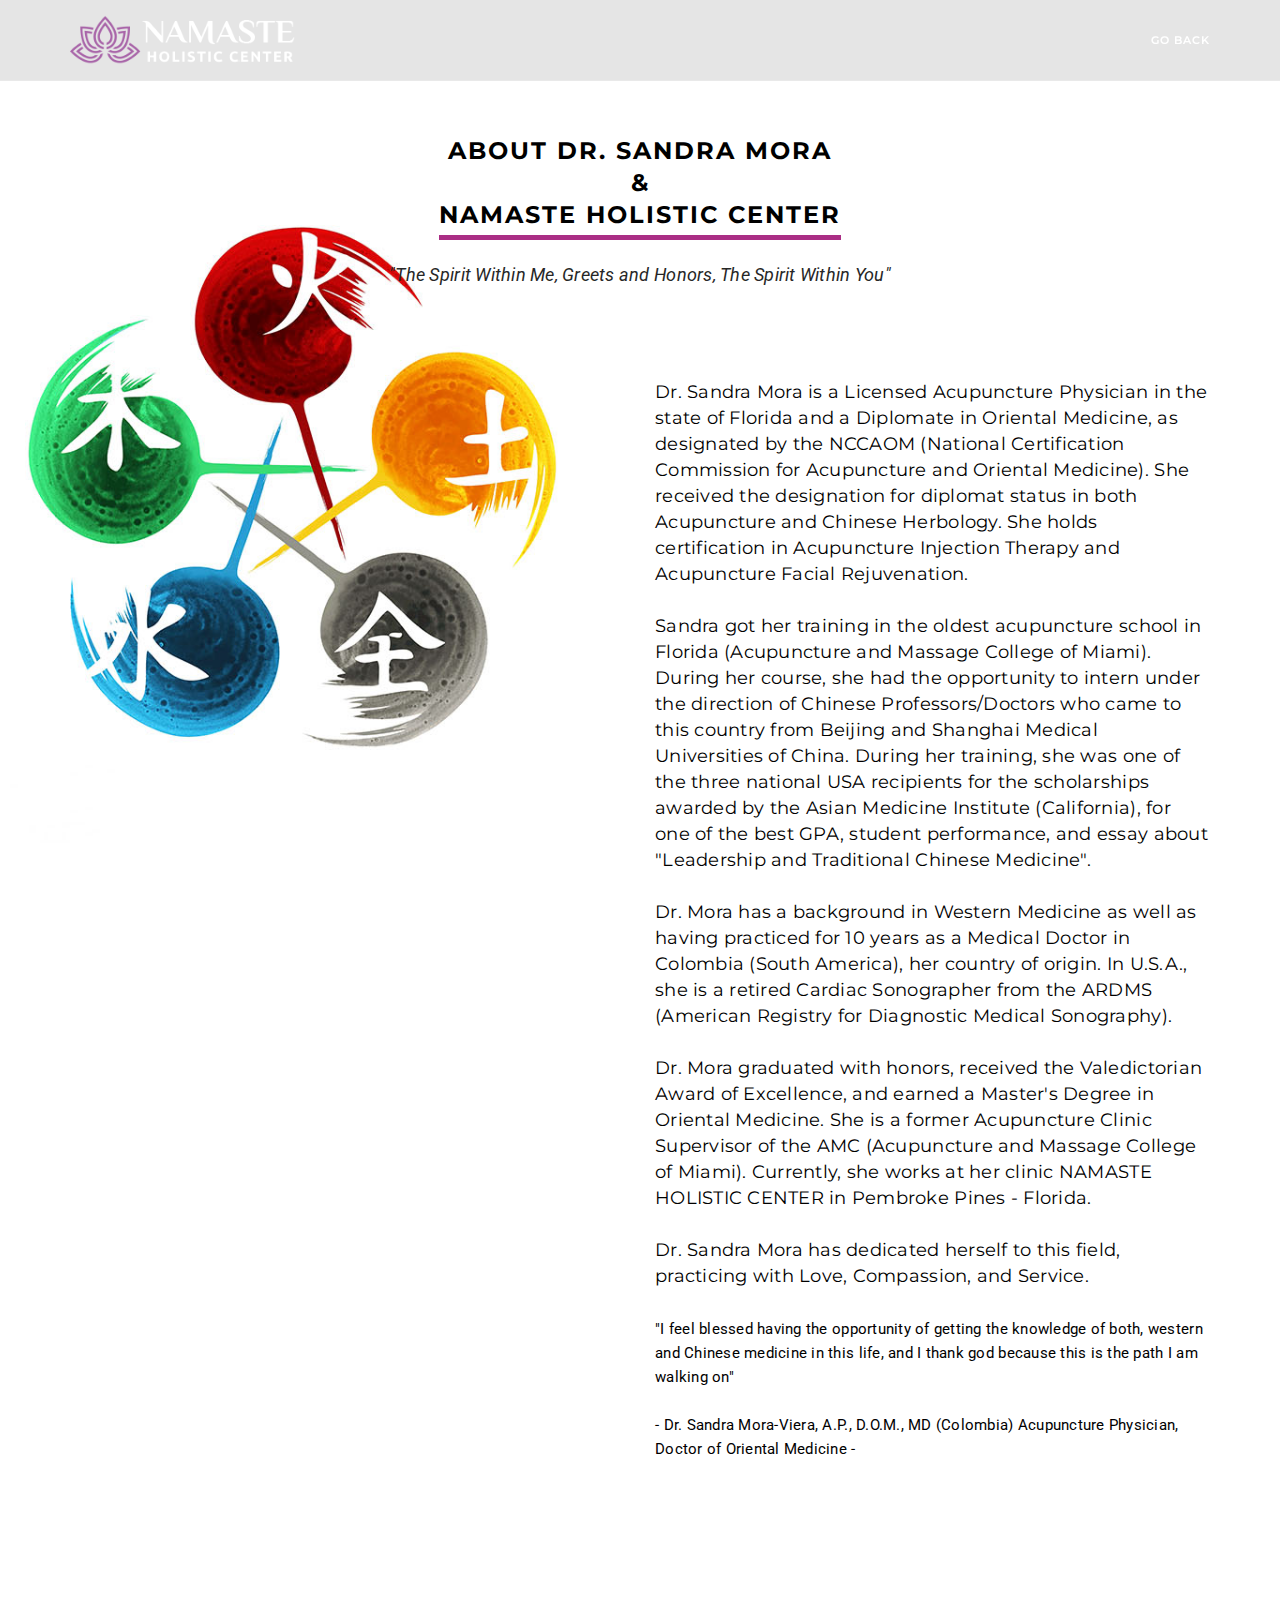
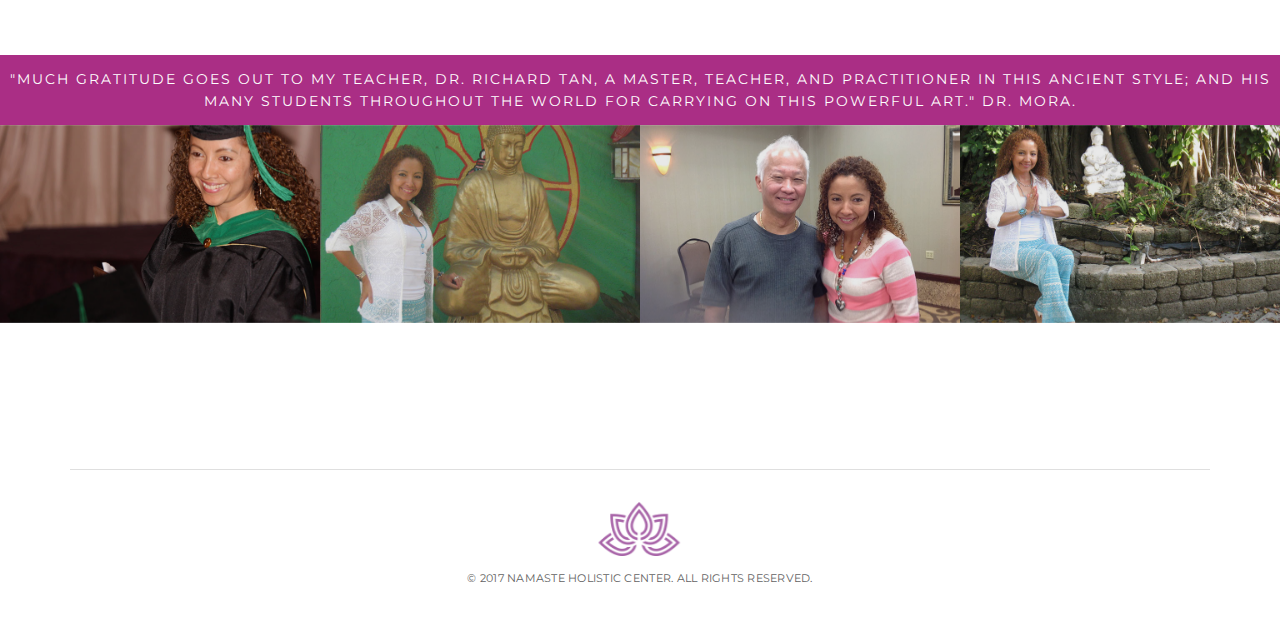
==== html/about.html @ 75db1a60 "office 08" ====
<!doctype html>
<html class="no-js" lang="en">

<head>
	<meta charset="utf-8">
	<title>Namaste Holistic Center</title>
	<meta name="description" content="Namaste Holistic Center" />
	<meta name="keywords" content="Namaste Holistic Center" />
	<meta name="viewport" content="width=device-width, initial-scale=1.0, maximum-scale=1" />
	<meta http-equiv="X-UA-Compatible" content="IE=edge" />

	<!-- Loading Bootstrap CSS -->
	<link href="assets/css/bootstrap.min.css" rel="stylesheet" type="text/css">

	<!-- Loading Font Icons -->
	<link href="assets/css/font-awesome.min.css" rel="stylesheet" type="text/css">

	<!-- Include all css plugins (below), or include individual files as needed -->
	<link href="assets/css/flickity.min.css" rel="stylesheet" type="text/css">
	<link href="assets/css/magnific-popup.css" rel="stylesheet" type="text/css">

	<!-- Main CSS -->
	<link href="assets/css/niobe_main.css" rel="stylesheet" type="text/css">
	<link href="assets/css/niobe_style.css" rel="stylesheet" type="text/css">

	<!-- Color Scheme CSS -->
	<link href="assets/css/niobe_color_purple.css" rel="stylesheet" type="text/css">

</head>

<body id="page-top">



	<!-- Navigation Start -->
	<nav id="navigation" class="navbar navbar-fixed-top navbar-white">
		<div class="container">
			<div class="row">
				<div class="navbar-header col-md-3">
					<button type="button" class="navbar-toggle collapsed" data-toggle="collapse" data-target="#navbar-niobe">
                            <span class="sr-only">Toggle navigation</span>
                            <span class="icon-bar"></span>
                            <span class="icon-bar"></span>
                            <span class="icon-bar"></span>
                        </button>

					<a class="navbar-brand page-scroll font-family-alt letter-spacing-1 text-extra-large text-uppercase" href="index.html">
						<img class="logo-navbar-dark" src="assets/images/logo-text-white.png" alt="" />
						<img class="logo-navbar-white" src="assets/images/logo-text-dark.png" alt="" />
					</a>
				</div>
				<!-- //.navbar-header -->

				<div id="navbar-niobe" class="navbar-collapse collapse col-md-9 pull-right">
					<ul class="nav navbar-nav font-family-alt letter-spacing-1 text-small text-uppercase font-weight-600">
						<li><a href="index.html" class="page-scroll">go back</a></li>
					</ul>
				</div>
				<!-- //.navbar-collapse -->
			</div>
			<!-- //.row -->
		</div>
		<!-- //.container -->
	</nav>
	<!-- //Navigation End -->

	<!-- Section - About Start -->
	<section id="about-2" class="bg-cover bg-white">
		<div class="container">
			<div class="row no-padding-rl no-padding-top padding-8">
				<div class="col-md-6 col-md-offset-3 text-center">
					<h3 class="font-family-alt font-weight-700 letter-spacing-2 text-uppercase xs-title-small title-medium title-underline-thick-base-color">About Dr. Sandra Mora<br>&<br>Namaste Holistic Center</h3>
					<p class="margin-4 no-margin-bottom no-margin-rl text-gray-dark-2 xs-text-large text-extra-large"><i>"The Spirit Within Me, 
                            Greets and Honors, The Spirit Within You"</i></p>
				</div>
				<!-- //.col-md-6 -->
			</div>
			<!-- //.row -->

			<div class="row">
				<div class="col-md-6 col-md-offset-6">
					<p class="font-family-alt xs-text-large text-extra-large">Dr. Sandra Mora is a Licensed Acupuncture Physician in the state of Florida and a Diplomate in Oriental Medicine, as designated by the NCCAOM (National Certification Commission for Acupuncture and Oriental Medicine). She received the designation for diplomat status in both Acupuncture and Chinese Herbology. She holds certification in Acupuncture Injection Therapy and Acupuncture Facial Rejuvenation.

					<br><br>Sandra got her training in the oldest acupuncture school in Florida (Acupuncture and Massage College of Miami). During her course, she had the opportunity to intern under the direction of Chinese Professors/Doctors who came to this country from Beijing and Shanghai Medical Universities of China. During her training, she was one of the three national USA recipients for the scholarships awarded by the Asian Medicine Institute (California), for one of the best GPA, student performance, and essay about "Leadership and Traditional Chinese Medicine".

					<br><br>Dr. Mora has a background in Western Medicine as well as having practiced for 10 years as a Medical Doctor in Colombia (South America), her country of origin. In U.S.A., she is a retired Cardiac Sonographer from the ARDMS (American Registry for Diagnostic Medical Sonography).

					<br><br>Dr. Mora graduated with honors, received the Valedictorian Award of Excellence, and earned a Master's Degree in Oriental Medicine. She is a former Acupuncture Clinic Supervisor of the AMC (Acupuncture and Massage College of Miami). Currently, she works at her clinic NAMASTE HOLISTIC CENTER in Pembroke Pines - Florida.

					<br><br>Dr. Sandra Mora has dedicated herself to this field, practicing with Love, Compassion, and Service.</p>
					<p class="margin-5 no-margin-bottom no-margin-rl text-large">"I feel blessed having the opportunity of getting the knowledge of both, western and Chinese medicine in this life, and I thank god because this is the path I am walking on"<br><br>- Dr. Sandra Mora-Viera, A.P., D.O.M., MD (Colombia) Acupuncture Physician, Doctor of Oriental Medicine -
				  
					</p>

					<div class="row no-padding-bottom no-padding-rl padding-6-5">
						<div class="col-sm-6">
							<img src="" alt="">
						</div>
						<!-- //.col-sm-6 -->
					</div>
					<!-- //.row -->
				</div>
				<!-- //.col-md-6 -->
			</div>
			<!-- //.row -->
		</div>
		<!-- //.container -->
	</section>
	<!-- //Section - About End -->

	<!-- Section - Spotlight Start -->
	<section id="spotlight" class="no-padding">
		<div class="container-fluid">
			<div class="row">
				<div class="col-md-12 no-padding">
					<div class="bg-base-color display-table no-padding-rl xs-padding-6 sm-padding-3 padding-1 text-center width-100">
						<span class="display-table-cell font-family-alt letter-spacing-2 text-medium text-white text-uppercase vertical-align-middle">"Much gratitude goes out to my teacher, Dr. Richard Tan, a Master, Teacher, and Practitioner in this ancient style; and his many students throughout the world for carrying on this powerful art." Dr. Mora.</span>
					</div>
					<!-- //.bg-base-color -->
				</div>
				<!-- //.col-md-12 -->
			</div>
			<!-- //.row -->

			<div class="row">
				<!-- Features Box Style v1 Start -->
				<div class="features-box col-sm-6 col-md-3 no-padding overflow-hidden position-relative">
					<div class="bg-overlay-gray-1">
						<img src="assets/images/spotlight-5.jpg" alt="" />
					</div>
					<!-- //.bg-overlay-gray-1 -->

					<div class="bg-white padding-6 text-center">
						<h4 class="font-family-alt font-weight-600 letter-spacing-1 position-relative text-gray-dark-2 text-large text-uppercase"></h4>
					</div>
					<!-- //.bg-white -->
				</div>
				<!-- //Features Box Style v1 End -->

				<!-- Features Box Style v1 Start -->
				<div class="features-box col-sm-6 col-md-3 no-padding overflow-hidden position-relative">
					<div class="bg-overlay-gray-1">
						<img src="assets/images/spotlight-6.jpg" alt="" />
					</div>
					<!-- //.bg-overlay-gray-1 -->

					<div class="bg-white padding-6 text-center">
						<h4 class="font-family-alt font-weight-600 letter-spacing-1 position-relative text-gray-dark-2 text-large text-uppercase"></h4>
					</div>
					<!-- //.bg-gray-light-2 -->
				</div>
				<!-- //Features Box Style v1 End -->

				<!-- Features Box Style v1 Start -->
				<div class="features-box col-sm-6 col-md-3 no-padding overflow-hidden position-relative">
					<div class="bg-overlay-gray-1">
						<img src="assets/images/spotlight-7.jpg" alt="" />
					</div>
					<!-- //.bg-overlay-gray-1 -->

					<div class="bg-white padding-6 text-center">
						<h4 class="font-family-alt font-weight-600 letter-spacing-1 position-relative text-gray-dark-2 text-large "></h4>
					</div>
					<!-- //.bg-white -->
				</div>
				<!-- //Features Box Style v1 End -->

				<!-- Features Box Style v1 Start -->
				<div class="features-box col-sm-6 col-md-3 no-padding overflow-hidden position-relative">
					<div class="bg-overlay-gray-1">
						<img src="assets/images/spotlight-8.jpg" alt="" />
					</div>
					<!-- //.bg-overlay-gray-1 -->

					<div class="bg-white padding-6 text-center">
						<h4 class="font-family-alt font-weight-600 letter-spacing-1 position-relative text-gray-dark-2 text-large "></h4>
					</div>
					<!-- //.bg-gray-light-2 -->
				</div>
				<!-- //Features Box Style v1 End -->
			</div>
			<!-- //.row -->
		</div>
		<!-- //.container-fluid -->
	</section>
	<!-- //Section - Spotlight End -->


	<!-- Footer Start -->
	<footer class="bg-white">
		<div class="container">
			<div class="row">
				<div class="col-sm-8">
					<div class="footer-social">
					</div>
					<!-- //.footer-social -->
				</div>
				<!-- //.col-sm-8 -->


			</div>
			<!-- //.row -->

			<div class="row">
				<div class="col-md-12">
					<div class="footer-copyright text-center border-top border-gray-light">
					  <div class="">
						<div class="footer-logo">
						  <img src="assets/images/logo-footer.png" alt="" class=""/>
						</div>
						<!-- //.footer-logo -->
					  </div>
						<span class="font-family-alt text-gray-dark text-small text-uppercase">&copy; 2017 NAMASTE HOLISTIC CENTER. All rights reserved.</span>
					</div>
					<!-- //.footer-copyright -->
				</div>
				<!-- //.col-md-12 -->
			</div>
			<!-- //.row -->
		</div>
		<!-- //.container -->
	</footer>
	<!-- //Footer End -->



	<!-- Scroll to top -->
	<a href="#page-top" class="page-scroll scroll-to-top"><i class="fa fa-angle-up"></i></a>


	<!-- Loading jQuery -->
	<script src="assets/js/jquery.min.js"></script>

	<!-- Loading Bootstrap JS -->
	<script src="assets/js/bootstrap.min.js"></script>

	<!-- Include all js plugins (below) -->
	<script src="assets/js/pace.min.js"></script>
	<script src="assets/js/debouncer.min.js"></script>
	<script src="assets/js/jquery.easing.min.js"></script>
	<script src="assets/js/flickity.pkgd.min.js"></script>
	<script src="assets/js/jquery.inview.min.js"></script>
	<script src="assets/js/jquery.matchHeight.js"></script>
	<script src="assets/js/jquery.tinyscrollbar.min.js"></script>
	<script src="assets/js/isotope.pkgd.min.js"></script>
	<script src="assets/js/imagesloaded.pkgd.min.js"></script>
	<script src="assets/js/jquery.countTo.js"></script>
	<script src="assets/js/jquery.magnific-popup.min.js"></script>
	<script src="assets/js/jquery.validate.min.js"></script>

	<!-- Animated Typing JS -->
	<script src="assets/js/typed.min.js"></script>

	<!-- Loading Theme JS -->
	<script src="assets/js/main.js"></script>

</body>

</html>
---- html/assets/css/niobe_main.css ----
/*------------------------------------*\
    Main Stylesheet
\*------------------------------------*/

body,
html {
    height: 100%;
    margin: 0;
    padding: 0;
}
body {
    color: #000000;
    font-family: "Roboto", sans-serif;
    font-size: 13px;
    -webkit-font-smoothing: antialiased;
    letter-spacing: 0.02em;
    line-height: 23px;
    overflow-x: hidden;
}
a,
a:active {
    color: #626262;
    text-decoration: none;
}
a:hover,
a:focus {
    color: #272727;
    text-decoration: none;
}
a:focus {
    outline: none !important;
}
img {
    -webkit-backface-visibility: hidden;
    height: auto;
    max-width: 100%;
}
video {
    background-size: cover;
    display: table-cell;
    vertical-align: middle;
    width: 100%;
}
ul,
ol,
dl {
    list-style-position: outside;
}
ul {
    list-style: none outside none;
    margin: 0;
    padding: 0;
}
iframe {
    border: 0;
}


/*
* Input
*/

input,
textarea,
select {
    letter-spacing: 1px;
    margin: 0 0 20px 0;
    max-width: 100%;
    padding: 8px 15px;
    resize: none;
    width: 100%;
}
input[type="button"],
input[type="text"],
input[type="email"],
input[type="search"],
input[type="password"],
input[type="submit"],
textarea,
select {
    -webkit-appearance: none;
    -moz-appearance: none;
}
input,
textarea,
select {
    border: 2px solid rgba(0, 0, 0, 0.13) !important;
}
input[type="button"],
input[type="text"],
input[type="email"],
input[type="search"],
input[type="password"],
input[type="submit"],
textarea,
select {
    border-radius: 0;
}
input[type="button"],
input[type="text"],
input[type="email"],
input[type="search"],
input[type="password"],
input[type="submit"],
textarea,
select {
    -webkit-transition: border 0.2s ease-in-out;
    -moz-transition: border 0.2s ease-in-out;
    -o-transition: border 0.2s ease-in-out;
    transition: border 0.2s ease-in-out;
}
input:focus,
textarea:focus {
    border: 1px solid #989898;
    outline: none;
}
input,
textarea,
select {
    font-size: 13px;
}
input[type="button"],
input[type="text"],
input[type="email"],
input[type="search"],
input[type="password"],
input[type="submit"],
textarea,
select {
    padding: 12px 24px;
}
input[type="submit"] {
    width: auto;
}
select {
    color: #272727;
    outline: none;
}
select::-ms-expand {
    display: none;
}
.select-wrapper {
    background: #ffffff url(../img/icon-select-arrow.png) no-repeat 97% 50%;
    box-shadow: none;
    margin-bottom: 20px;
    overflow: hidden;
    width: 100%;
}
.select-wrapper select {
    background-color: transparent;
    background-image: none;
    cursor: pointer;
    margin-bottom: 0;
}
form .error {
    border-color: #cc0000 !important;
}
form label.error {
    display: none !important;
}
::-moz-selection {
    background: #dfdfdf;
    color: #000000;
}
::-webkit-input-placeholder {
    color: #272727 !important;
    font-size: 13px;
    text-overflow: ellipsis;
}
:-moz-placeholder {
    color: #272727 !important;
    font-size: 13px;
    opacity: 1;
    text-overflow: ellipsis;
}
:-ms-input-placeholder {
    color: #272727 !important;
    font-size: 13px;
    opacity: 1;
    text-overflow: ellipsis;
}


/*
* Scrollbar
*/

::-webkit-scrollbar {
    width: 12px;
}
::-webkit-scrollbar-track {
    -webkit-box-shadow: inset 0 0 6px rgba(0, 0, 0, 0.3);
    -moz-box-shadow: inset 0 0 6px rgba(0, 0, 0, 0.3);
    box-shadow: inset 0 0 6px rgba(0, 0, 0, 0.3);
}
::-webkit-scrollbar-thumb {
    background: rgba(210, 210, 210, 0.8);
    -webkit-box-shadow: inset 0 0 6px rgba(0, 0, 0, 0.5);
    -moz-box-shadow: inset 0 0 6px rgba(0, 0, 0, 0.5);
    box-shadow: inset 0 0 6px rgba(0, 0, 0, 0.5);
}





/*------------------------------------*\
    Typography
\*------------------------------------*/

/*
* Heading
*/

h1,
h2,
h3,
h4,
h5,
h6 {
    margin: 0;
    padding: 0;
}


/*
* Text size
*/

.text-extra-small {
    font-size: 10px !important;
    line-height: 15px !important;
}
.text-small {
    font-size: 11px !important;
    line-height: 20px !important;
}
.text-medium {
    font-size: 14px !important;
    line-height: 22px !important;
}
.text-large {
    font-size: 15px !important;
    line-height: 24px !important;
}
.text-extra-large {
    font-size: 18px !important;
    line-height: 26px !important;
}
.title-small {
    font-size: 20px !important;
    line-height: 30px !important;
}
.title-medium {
    font-size: 24px !important;
    line-height: 32px !important;
}
.title-large {
    font-size: 28px !important;
    line-height: 34px !important;
}
.title-extra-large {
    font-size: 35px !important;
    line-height: 38px !important;
}
.title-extra-large-2 {
    font-size: 45px !important;
    line-height: 45px !important;
}
.title-extra-large-3 {
    font-size: 50px !important;
    line-height: 50px !important;
}
.title-extra-large-4 {
    font-size: 70px !important;
    line-height: 70px !important;
}
.title-extra-large-5 {
    font-size: 80px !important;
    line-height: 80px !important;
}
.title-big {
    font-size: 100px !important;
    line-height: 100px !important;
}
.title-big-2 {
    font-size: 125px !important;
    line-height: 125px !important;
}
.title-big-3 {
    font-size: 150px !important;
    line-height: 150px !important;
}


/*
* Font family
*/

.font-family-base {
    font-family: "Roboto", sans-serif !important;
}
.font-family-alt {
    font-family: "Montserrat", sans-serif !important;
}


/*
* Font weight
*/

.font-weight-100 {
    font-weight: 100 !important;
}
.font-weight-300 {
    font-weight: 300 !important;
}
.font-weight-400 {
    font-weight: 400 !important;
}
.font-weight-600 {
    font-weight: 600 !important;
}
.font-weight-700 {
    font-weight: 700 !important;
}
.font-weight-900 {
    font-weight: 900 !important;
}


/*
* Letter spacing
*/

.letter-spacing-1 {
    letter-spacing: 1px !important;
}
.letter-spacing-2 {
    letter-spacing: 2px !important;
}
.letter-spacing-3 {
    letter-spacing: 3px !important;
}
.letter-spacing-4 {
    letter-spacing: 4px !important;
}
.letter-spacing-5 {
    letter-spacing: 5px !important;
}
.letter-spacing-6 {
    letter-spacing: 6px !important;
}
.letter-spacing-7 {
    letter-spacing: 7px !important;
}
.letter-spacing-8 {
    letter-spacing: 8px !important;
}
.letter-spacing-9 {
    letter-spacing: 9px !important;
}
.letter-spacing-10 {
    letter-spacing: 10px !important;
}
.no-letter-spacing {
    letter-spacing: 0px !important;
}


/*
* Text property
*/

.line-height-none {
    line-height: 0 !important;
}
.line-height-60px {
    line-height: 60px !important;
}
.text-decoration-line-through {
    text-decoration: line-through !important;
}
.text-decoration-underline {
    text-decoration: underline !important;
}
.text-transform-none {
    text-transform: none !important;
}
.word-wrap {
    word-wrap: break-word;
}





/*------------------------------------*\
    Background
\*------------------------------------*/

/*
* Background image
*/

.bg-cover,
.bg-fix,
.bg-parallax {
    background-repeat: no-repeat !important;
}
.bg-cover,
.bg-fix,
.bg-parallax {
    overflow: hidden;
}
.bg-cover,
.bg-fix,
.bg-parallax {
    background-position: center center !important;
}
.bg-cover,
.bg-fix,
.bg-parallax {
    position: relative;
}
.bg-cover,
.bg-fix,
.bg-parallax {
    background-size: cover !important;
}
.bg-fix {
    -webkit-animation-duration: 0s;
    -webkit-animation-fill-mode: none;
    background-attachment: fixed !important;
}
.bg-parallax {
    height: 150%;
    top: -75%;
}
.bg-position-top {
    background-position: right top !important;
}
.bg-position-right {
    background-position: right center !important;
}
.bg-position-left {
    background-position: left center !important;
}


/*
* Background transparent (on hover)
*/

.bg-hover-transparent:hover {
    background-color: transparent !important;
}


/*
* Background overlay
*/

.bg-overlay-black-1,
.bg-overlay-black-2,
.bg-overlay-black-3,
.bg-overlay-black-4,
.bg-overlay-black-5,
.bg-overlay-black-6,
.bg-overlay-black-7,
.bg-overlay-black-8,
.bg-overlay-black-9,
.bg-overlay-gray-1,
.bg-overlay-gray-2,
.bg-overlay-gray-3,
.bg-overlay-gray-4,
.bg-overlay-gray-5,
.bg-overlay-gray-6,
.bg-overlay-gray-7,
.bg-overlay-gray-8,
.bg-overlay-gray-9 {
    position: relative;
}
.bg-overlay-black-1:before,
.bg-overlay-black-2:before,
.bg-overlay-black-3:before,
.bg-overlay-black-4:before,
.bg-overlay-black-5:before,
.bg-overlay-black-6:before,
.bg-overlay-black-7:before,
.bg-overlay-black-8:before,
.bg-overlay-black-9:before,
.bg-overlay-gray-1:before,
.bg-overlay-gray-2:before,
.bg-overlay-gray-3:before,
.bg-overlay-gray-4:before,
.bg-overlay-gray-5:before,
.bg-overlay-gray-6:before,
.bg-overlay-gray-7:before,
.bg-overlay-gray-8:before,
.bg-overlay-gray-9:before {
    content: '';
    display: block;
    height: 100%;
    left: 0;
    position: absolute;
    top: 0;
    width: 100%;
}
.bg-overlay-black-1:before {
    background: rgba(0, 0, 0, 0.1) !important;
}
.bg-overlay-black-2:before {
    background: rgba(0, 0, 0, 0.2) !important;
}
.bg-overlay-black-3:before {
    background: rgba(0, 0, 0, 0.3) !important;
}
.bg-overlay-black-4:before {
    background: rgba(0, 0, 0, 0.4) !important;
}
.bg-overlay-black-5:before {
    background: rgba(0, 0, 0, 0.5) !important;
}
.bg-overlay-black-6:before {
    background: rgba(0, 0, 0, 0.6) !important;
}
.bg-overlay-black-7:before {
    background: rgba(0, 0, 0, 0.7) !important;
}
.bg-overlay-black-8:before {
    background: rgba(0, 0, 0, 0.8) !important;
}
.bg-overlay-black-9:before {
    background: rgba(0, 0, 0, 0.9) !important;
}
.bg-overlay-gray-1:before {
    background: rgba(37, 37, 37, 0.1) !important;
}
.bg-overlay-gray-2:before {
    background: rgba(37, 37, 37, 0.2) !important;
}
.bg-overlay-gray-3:before {
    background: rgba(37, 37, 37, 0.3) !important;
}
.bg-overlay-gray-4:before {
    background: rgba(37, 37, 37, 0.4) !important;
}
.bg-overlay-gray-5:before {
    background: rgba(37, 37, 37, 0.5) !important;
}
.bg-overlay-gray-6:before {
    background: rgba(37, 37, 37, 0.6) !important;
}
.bg-overlay-gray-7:before {
    background: rgba(37, 37, 37, 0.7) !important;
}
.bg-overlay-gray-8:before {
    background: rgba(37, 37, 37, 0.8) !important;
}
.bg-overlay-gray-9:before {
    background: rgba(37, 37, 37, 0.9) !important;
}





/*------------------------------------*\
    Border
\*------------------------------------*/

.border {
    border: 1px solid rgba(0, 0, 0, 0.1) !important;
}
.border-top {
    border-top: 1px solid rgba(0, 0, 0, 0.1);
}
.border-right {
    border-right: 1px solid rgba(0, 0, 0, 0.1);
}
.border-bottom {
    border-bottom: 1px solid rgba(0, 0, 0, 0.1);
}
.border-left {
    border-left: 1px solid rgba(0, 0, 0, 0.1);
}
.border-thick {
    border-width: 2px !important;
}
.border-medium-thick {
    border-width: 3px !important;
}
.border-extra-thick {
    border-width: 4px !important;
}
.border-circle {
    border-radius: 50% !important;
}
.border-round {
    border-radius: 3px !important;
}
.no-border {
    border: none !important;
}
.no-border-top {
    border-top: none !important;
}
.no-border-right {
    border-right: none !important;
}
.no-border-bottom {
    border-bottom: none !important;
}
.no-border-left {
    border-left: none !important;
}
.no-border-tb {
    border-top: none !important;
    border-bottom: none !important;
}
.no-border-rl {
    border-right: none !important;
    border-left: none !important;
}
.no-border-radius {
    border-radius: 0 !important;
}





/*------------------------------------*\
    Buttons
\*------------------------------------*/

.button {
    margin-top: 0;
    margin-bottom: 0;
}
.btn {
    border: 2px solid transparent;
    border-radius: 0;
    display: inline-block;
    font-family: "Montserrat", sans-serif !important;
    font-size: 12px;
    font-weight: 600;
    letter-spacing: 1px;
    margin-right: 15px;
    padding: 8px 20px 9px;
    text-transform: uppercase;
    width: auto;
    -webkit-transition: all 0.2s ease-in-out;
    -moz-transition: all 0.2s ease-in-out;
    -o-transition: all 0.2s ease-in-out;
    transition: all 0.2s ease-in-out;
}
.btn:hover {
    background-color: transparent;
}
.btn:focus {
    border-width: 2px !important;
}
.btn i {
    margin-right: 5px;
}
.btn-round {
    border-radius: 4px !important;
}
.btn.btn-extra-small {
    font-size: 9px;
    padding: 4px 12px 3px;
}
.btn.btn-small {
    font-size: 11px;
    padding: 5px 14px;
}
.btn.btn-medium {
    font-size: 14px;
    padding: 10px 22px;
}
.btn.btn-large {
    font-size: 16px;
    padding: 16px 30px;
}
.btn.btn-extra-large {
    font-size: 18px;
    padding: 18px 35px;
}
.btn.btn-hover-transparent:hover {
    background-color: transparent !important;
}
.btn.btn-border-thin {
    border-width: 1px !important;
}
.btn.btn-border-thin:focus {
    border-width: 1px !important;
}
.btn.btn-border-thick {
    border-width: 4px !important;
}
.btn.btn-border-thick:focus {
    border-width: 4px !important;
}





/*------------------------------------*\
    Custom
\*------------------------------------*/

/*
* Display
*/

.display-block {
    display: block !important;
}
.display-inherit {
    display: inherit !important;
}
.display-inline {
    display: inline !important;
}
.display-inline-block {
    display: inline-block !important;
}
.display-none {
    display: none !important;
}
.display-table {
    display: table !important;
}
.display-table-cell {
    display: table-cell !important;
}


/*
* Ease
*/

.ease {
    -webkit-transition: all 0.2s ease-in-out;
    -moz-transition: all 0.2s ease-in-out;
    -o-transition: all 0.2s ease-in-out;
    transition: all 0.2s ease-in-out;
}


/*
* Heading style
*/

.title-underline-base-color,
.title-underline-black,
.title-underline-gray,
.title-underline-gray-dark,
.title-underline-gray-dark-2,
.title-underline-gray-light,
.title-underline-gray-light-2,
.title-underline-white,
.title-underline-white-2,
.title-underline-white-3,
.title-underline-blue,
.title-underline-green,
.title-underline-green-2,
.title-underline-orange,
.title-underline-orange-2,
.title-underline-pink,
.title-underline-purple,
.title-underline-red,
.title-underline-thick-base-color,
.title-underline-thick-black,
.title-underline-thick-gray,
.title-underline-thick-gray-dark,
.title-underline-thick-gray-dark-2,
.title-underline-thick-gray-light,
.title-underline-thick-gray-light-2,
.title-underline-thick-white,
.title-underline-thick-white-2,
.title-underline-thick-white-3,
.title-underline-thick-blue,
.title-underline-thick-green,
.title-underline-thick-green-2,
.title-underline-thick-orange,
.title-underline-thick-orange-2,
.title-underline-thick-pink,
.title-underline-thick-purple,
.title-underline-thick-red,
.title-sideline-base-color,
.title-sideline-black,
.title-sideline-gray,
.title-sideline-gray-dark,
.title-sideline-gray-dark-2,
.title-sideline-gray-light,
.title-sideline-gray-light-2,
.title-sideline-white,
.title-sideline-white-2,
.title-sideline-white-3,
.title-sideline-blue,
.title-sideline-green,
.title-sideline-green-2,
.title-sideline-orange,
.title-sideline-orange-2,
.title-sideline-pink,
.title-sideline-purple,
.title-sideline-red,
.title-strikethrough-base-color,
.title-strikethrough-black,
.title-strikethrough-gray,
.title-strikethrough-gray-dark,
.title-strikethrough-gray-dark-2,
.title-strikethrough-gray-light,
.title-strikethrough-gray-light-2,
.title-strikethrough-white,
.title-strikethrough-white-2,
.title-strikethrough-white-3,
.title-strikethrough-blue,
.title-strikethrough-green,
.title-strikethrough-green-2,
.title-strikethrough-orange,
.title-strikethrough-orange-2,
.title-strikethrough-pink,
.title-strikethrough-purple,
.title-strikethrough-red {
    display: inline-block;
}
.title-sideline-base-color,
.title-sideline-black,
.title-sideline-gray,
.title-sideline-gray-dark,
.title-sideline-gray-dark-2,
.title-sideline-gray-light,
.title-sideline-gray-light-2,
.title-sideline-white,
.title-sideline-white-2,
.title-sideline-white-3,
.title-sideline-blue,
.title-sideline-green,
.title-sideline-green-2,
.title-sideline-orange,
.title-sideline-orange-2,
.title-sideline-pink,
.title-sideline-purple,
.title-sideline-red,
.title-strikethrough-base-color,
.title-strikethrough-black,
.title-strikethrough-gray,
.title-strikethrough-gray-dark,
.title-strikethrough-gray-dark-2,
.title-strikethrough-gray-light,
.title-strikethrough-gray-light-2,
.title-strikethrough-white,
.title-strikethrough-white-2,
.title-strikethrough-white-3,
.title-strikethrough-blue,
.title-strikethrough-green,
.title-strikethrough-green-2,
.title-strikethrough-orange,
.title-strikethrough-orange-2,
.title-strikethrough-pink,
.title-strikethrough-purple,
.title-strikethrough-red {
    position: relative;
}
.title-underline-base-color,
.title-underline-black,
.title-underline-gray,
.title-underline-gray-dark,
.title-underline-gray-dark-2,
.title-underline-gray-light,
.title-underline-gray-light-2,
.title-underline-white,
.title-underline-white-2,
.title-underline-white-3,
.title-underline-blue,
.title-underline-green,
.title-underline-green-2,
.title-underline-orange,
.title-underline-orange-2,
.title-underline-pink,
.title-underline-purple,
.title-underline-red {
    border-bottom: 2px solid transparent;
    padding-bottom: 3px;
}
.title-underline-thick-base-color,
.title-underline-thick-black,
.title-underline-thick-gray,
.title-underline-thick-gray-dark,
.title-underline-thick-gray-dark-2,
.title-underline-thick-gray-light,
.title-underline-thick-gray-light-2,
.title-underline-thick-white,
.title-underline-thick-white-2,
.title-underline-thick-white-3,
.title-underline-thick-blue,
.title-underline-thick-green,
.title-underline-thick-green-2,
.title-underline-thick-orange,
.title-underline-thick-orange-2,
.title-underline-thick-pink,
.title-underline-thick-purple,
.title-underline-thick-red {
    border-bottom: 5px solid transparent;
    padding-bottom: 4px;
}
.title-sideline-base-color,
.title-sideline-black,
.title-sideline-gray,
.title-sideline-gray-dark,
.title-sideline-gray-dark-2,
.title-sideline-gray-light,
.title-sideline-gray-light-2,
.title-sideline-white,
.title-sideline-white-2,
.title-sideline-white-3,
.title-sideline-blue,
.title-sideline-green,
.title-sideline-green-2,
.title-sideline-orange,
.title-sideline-orange-2,
.title-sideline-pink,
.title-sideline-purple,
.title-sideline-red {
    padding: 0;
}
.title-sideline-base-color:before,
.title-sideline-black:before,
.title-sideline-gray:before,
.title-sideline-gray-dark:before,
.title-sideline-gray-dark-2:before,
.title-sideline-gray-light:before,
.title-sideline-gray-light-2:before,
.title-sideline-white:before,
.title-sideline-white-2:before,
.title-sideline-white-3:before,
.title-sideline-blue:before,
.title-sideline-green:before,
.title-sideline-green-2:before,
.title-sideline-orange:before,
.title-sideline-orange-2:before,
.title-sideline-pink:before,
.title-sideline-purple:before,
.title-sideline-red:before {
    content: '';
    margin-top: -2px;
    position: absolute;
    left: -20px;
    top: 50%;
    width: 12px;
    height: 4px;
}
.title-strikethrough-base-color:before,
.title-strikethrough-black:before,
.title-strikethrough-gray:before,
.title-strikethrough-gray-dark:before,
.title-strikethrough-gray-dark-2:before,
.title-strikethrough-gray-light:before,
.title-strikethrough-gray-light-2:before,
.title-strikethrough-white:before,
.title-strikethrough-white-2:before,
.title-strikethrough-white-3:before,
.title-strikethrough-blue:before,
.title-strikethrough-green:before,
.title-strikethrough-green-2:before,
.title-strikethrough-orange:before,
.title-strikethrough-orange-2:before,
.title-strikethrough-pink:before,
.title-strikethrough-purple:before,
.title-strikethrough-red:before {
    content: '';
    display: block;
    margin-top: -1px;
    position: absolute;
    top: 50%;
    left: 0;
    width: 100%;
    height: 2px;
}


/*
* Height
*/

.height-50 {
    height: 50% !important;
}
.height-100 {
    height: 100% !important;
}
.height-auto {
    height: auto !important;
}
.height-38px {
    height: 38px;
}
.height-60px {
    height: 60px;
}
.height-70px {
    height: 70px;
}
.min-height-100 {
    min-height: 100%;
}


/*
* Image
*/

.img-box-shadow {
    box-shadow: 0px 0px 25px 0px rgba(0, 0, 0, 0.04);
}
.img-box-shadow-shallow {
    box-shadow: 0px 0px 20px 0px rgba(0, 0, 0, 0.06);
}
.img-box-shadow-wide {
    box-shadow: 0 23px 40px rgba(0, 0, 0, 0.2);
}


/*
* Margin
*/

.margin-1 {
    margin: 1% !important;
}
.margin-1-5 {
    margin: 1.5% !important;
}
.margin-2 {
    margin: 2% !important;
}
.margin-2-5 {
    margin: 2.5% !important;
}
.margin-3 {
    margin: 3% !important;
}
.margin-3-5 {
    margin: 3.5% !important;
}
.margin-4 {
    margin: 4% !important;
}
.margin-4-5 {
    margin: 4.5% !important;
}
.margin-5 {
    margin: 5% !important;
}
.margin-5-5 {
    margin: 5.5% !important;
}
.margin-6 {
    margin: 6% !important;
}
.margin-6-5 {
    margin: 6.5% !important;
}
.margin-7 {
    margin: 7% !important;
}
.margin-7-5 {
    margin: 7.5% !important;
}
.margin-8 {
    margin: 8% !important;
}
.margin-8-5 {
    margin: 8.5% !important;
}
.margin-9 {
    margin: 9% !important;
}
.margin-9-5 {
    margin: 9.5% !important;
}
.margin-10 {
    margin: 10% !important;
}
.margin-10-5 {
    margin: 10.5% !important;
}
.margin-11 {
    margin: 11% !important;
}
.margin-11-5 {
    margin: 11.5% !important;
}
.margin-12 {
    margin: 12% !important;
}
.margin-12-5 {
    margin: 12.5% !important;
}
.margin-13 {
    margin: 13% !important;
}
.margin-13-5 {
    margin: 13.5% !important;
}
.margin-14 {
    margin: 14% !important;
}
.margin-14-5 {
    margin: 14.5% !important;
}
.margin-15 {
    margin: 15% !important;
}
.margin-15-5 {
    margin: 15.5% !important;
}
.margin-16 {
    margin: 16% !important;
}
.margin-16-5 {
    margin: 16.5% !important;
}
.margin-17 {
    margin: 17% !important;
}
.margin-17-5 {
    margin: 17.5% !important;
}
.margin-18 {
    margin: 18% !important;
}
.margin-18-5 {
    margin: 18.5% !important;
}
.margin-19 {
    margin: 19% !important;
}
.margin-19-5 {
    margin: 19.5% !important;
}
.margin-20 {
    margin: 20% !important;
}
.margin-20-5 {
    margin: 20.5% !important;
}
.margin-rl-auto {
    margin-right: auto !important;
    margin-left: auto !important;
}
.margin-top-min-30px {
    margin-top: -30px;
}
.margin-top-min-38px {
    margin-top: -38px;
}
.margin-top-min-70px {
    margin-top: -70px;
}
.margin-left-min-30px {
    margin-left: -30px;
}
.no-margin {
    margin: 0 !important;
}
.no-margin-top {
    margin-top: 0 !important;
}
.no-margin-right {
    margin-right: 0 !important;
}
.no-margin-bottom {
    margin-bottom: 0 !important;
}
.no-margin-left {
    margin-left: 0 !important;
}
.no-margin-tb {
    margin-top: 0 !important;
    margin-bottom: 0 !important;
}
.no-margin-rl {
    margin-right: 0 !important;
    margin-left: 0 !important;
}


/*
* Opacity
*/

.opacity-0 {
    opacity: 0 !important;
}
.opacity-1 {
    opacity: 0.1 !important;
}
.opacity-2 {
    opacity: 0.2 !important;
}
.opacity-3 {
    opacity: 0.3 !important;
}
.opacity-4 {
    opacity: 0.4 !important;
}
.opacity-5 {
    opacity: 0.5 !important;
}
.opacity-6 {
    opacity: 0.6 !important;
}
.opacity-7 {
    opacity: 0.7 !important;
}
.opacity-8 {
    opacity: 0.8 !important;
}
.opacity-9 {
    opacity: 0.9 !important;
}
.no-opacity {
    opacity: 1 !important;
}


/*
* Overflow
*/

.overflow-auto {
    overflow: auto !important;
}
.overflow-hidden {
    overflow: hidden !important;
}
.overflow-visible {
    overflow: visible !important;
}


/*
* Padding
*/

.padding-1 {
    padding: 1% !important;
}
.padding-1-5 {
    padding: 1.5% !important;
}
.padding-2 {
    padding: 2% !important;
}
.padding-2-5 {
    padding: 2.5% !important;
}
.padding-3 {
    padding: 3% !important;
}
.padding-3-5 {
    padding: 3.5% !important;
}
.padding-4 {
    padding: 4% !important;
}
.padding-4-5 {
    padding: 4.5% !important;
}
.padding-5 {
    padding: 5% !important;
}
.padding-5-5 {
    padding: 5.5% !important;
}
.padding-6 {
    padding: 6% !important;
}
.padding-6-5 {
    padding: 6.5% !important;
}
.padding-7 {
    padding: 7% !important;
}
.padding-7-5 {
    padding: 7.5% !important;
}
.padding-8 {
    padding: 8% !important;
}
.padding-8-5 {
    padding: 8.5% !important;
}
.padding-9 {
    padding: 9% !important;
}
.padding-9-5 {
    padding: 9.5% !important;
}
.padding-10 {
    padding: 10% !important;
}
.padding-10-5 {
    padding: 10.5% !important;
}
.padding-11 {
    padding: 11% !important;
}
.padding-11-5 {
    padding: 11.5% !important;
}
.padding-12 {
    padding: 12% !important;
}
.padding-12-5 {
    padding: 12.5% !important;
}
.padding-13 {
    padding: 13% !important;
}
.padding-13-5 {
    padding: 13.5% !important;
}
.padding-14 {
    padding: 14% !important;
}
.padding-14-5 {
    padding: 14.5% !important;
}
.padding-15 {
    padding: 15% !important;
}
.padding-15-5 {
    padding: 15.5% !important;
}
.padding-16 {
    padding: 16% !important;
}
.padding-16-5 {
    padding: 16.5% !important;
}
.padding-17 {
    padding: 17% !important;
}
.padding-17-5 {
    padding: 17.5% !important;
}
.padding-18 {
    padding: 18% !important;
}
.padding-18-5 {
    padding: 18.5% !important;
}
.padding-19 {
    padding: 19% !important;
}
.padding-19-5 {
    padding: 19.5% !important;
}
.padding-20 {
    padding: 20% !important;
}
.padding-20-5 {
    padding: 20.5% !important;
}
.no-padding {
    padding: 0 !important;
}
.no-padding-top {
    padding-top: 0 !important;
}
.no-padding-right {
    padding-right: 0 !important;
}
.no-padding-bottom {
    padding-bottom: 0 !important;
}
.no-padding-left {
    padding-left: 0 !important;
}
.no-padding-tb {
    padding-top: 0 !important;
    padding-bottom: 0 !important;
}
.no-padding-rl {
    padding-right: 0 !important;
    padding-left: 0 !important;
}


/*
* Position
*/

.position-absolute {
    position: absolute !important;
}
.position-fixed {
    position: fixed !important;
}
.position-relative {
    position: relative !important;
}
.position-top {
    top: 0 !important;
}
.position-right {
    right: 0 !important;
}
.position-bottom {
    bottom: 0 !important;
}
.position-left {
    left: 0 !important;
}
.position-top-50 {
    top: 50% !important;
}
.position-left-50 {
    left: 50% !important;
}


/*
* Separator
*/

.separator-line,
.separator-line-long,
.separator-line-full,
.separator-line-thin,
.separator-line-thin-long,
.separator-line-thin-full,
.separator-line-thick,
.separator-line-thick-long,
.separator-line-thick-full,
.separator-line-medium-thick,
.separator-line-medium-thick-long,
.separator-line-medium-thick-full,
.separator-line-extra-thick,
.separator-line-extra-thick-long,
.separator-line-extra-thick-full {
    display: block;
}
.separator-line-thin,
.separator-line-thin-long,
.separator-line-thin-full {
    height: 1px;
}
.separator-line,
.separator-line-long,
.separator-line-full {
    height: 2px;
}
.separator-line-thick,
.separator-line-thick-long,
.separator-line-thick-full {
    height: 4px;
}
.separator-line-medium-thick,
.separator-line-medium-thick-long,
.separator-line-medium-thick-full {
    height: 6px;
}
.separator-line-extra-thick,
.separator-line-extra-thick-long,
.separator-line-extra-thick-full {
    height: 8px;
}
.separator-line,
.separator-line-thin,
.separator-line-thick,
.separator-line-medium-thick,
.separator-line-extra-thick {
    width: 30px;
}
.separator-line-long,
.separator-line-thin-long,
.separator-line-thick-long,
.separator-line-medium-thick-long,
.separator-line-extra-thick-long {
    width: 80px;
}
.separator-line-full,
.separator-line-thin-full,
.separator-line-thick-full,
.separator-line-medium-thick-full,
.separator-line-extra-thick-full {
    width: 100%;
}


/*
* Vertical align
*/

.vertical-align-top {
    vertical-align: top !important;
}
.vertical-align-middle {
    vertical-align: middle !important;
}
.vertical-align-bottom {
    vertical-align: bottom !important;
}


/*
* Width
*/

.width-20 {
    width: 20% !important;
}
.width-25 {
    width: 25% !important;
}
.width-50 {
    width: 50% !important;
}
.width-100 {
    width: 100% !important;
}
.width-auto {
    width: auto !important;
}
.width-60px {
    width: 60px;
}
.width-70px {
    width: 70px;
}
.min-width-100 {
    min-width: 100%;
}





/*------------------------------------*\
    Features box
\*------------------------------------*/

.features-box:hover .show-on-hover:not(.is-mobile) {
    opacity: 0.97;
}
.features-box .box-shadow-yes {
    -webkit-box-shadow: 5px 5px 30px 0px rgba(0, 0, 0, 0.03);
    -moz-box-shadow: 5px 5px 30px 0px rgba(0, 0, 0, 0.03);
    box-shadow: 5px 5px 30px 0px rgba(0, 0, 0, 0.03);
}
.features-box .show-on-hover {
    opacity: 0;
}
.features-box .show-on-hover.active {
    opacity: 0.97;
}





/*------------------------------------*\
    Flickity
\*------------------------------------*/

.carousel.carousel-fullscreen,
.carousel.carousel-fullscreen .flickity-viewport {
    height: 100% !important;
    width: 100% !important;
}


/*------------------------------------*\
    Conditions
\*------------------------------------*/

#conditions {
    margin-left: 25%;
    margin-right: 25%;
    
}


/*------------------------------------*\
    Gallery
\*------------------------------------*/

.gallery-grid figcaption,
.gallery-grid figcaption .display-table,
.gallery-grid img {
    -webkit-transition: all 0.3s ease;
    -moz-transition: all 0.3s ease;
    -o-transition: all 0.3s ease;
    transition: all 0.3s ease;
}
.gallery-wrapper {
    clear: both;
    width: 100%;
}
.gallery-grid .item {
    float: left;
}
.gallery-grid figure {
    overflow: hidden;
    position: relative;
    width: 100%;
    height: 100%;
}
.gallery-grid figcaption {
    background-color: rgba(0, 0, 0, 0.6);
    height: 100%;
    opacity: 0;
    position: absolute;
    top: 0;
    left: 0;
    width: 100%;
}
.gallery-grid figcaption a {
    display: block;
    height: 100%;
    position: absolute;
    top: 0;
    left: 0;
    width: 100%;
}
.gallery-grid figcaption .display-table {
    bottom: 0;
    margin-bottom: -100%;
    position: absolute;
    text-align: center;
    left: 0;
    width: 100%;
    height: 50%;
}
.gallery-grid figcaption .display-table-cell {
    padding: 0 50px;
    vertical-align: middle;
}
.gallery-grid img {
    display: block;
    position: relative;
    top: 0;
    width: 100%;
}


/*
* Gallery - Grid & gutter
*/

.gallery-grid.grid-col-2 .item {
    width: 50%;
}
.gallery-grid.grid-col-3 .item {
    width: 33.33%;
}
.gallery-grid.grid-col-4 .item {
    width: 25%;
}
.gallery-grid.gutter-small {
    margin-left: -11px;
}
.gallery-grid.gutter-small .item {
    padding: 0 0 11px 11px;
}
.gallery-grid.gutter-medium {
    margin-left: -22px;
}
.gallery-grid.gutter-medium .item {
    padding: 0 0 22px 22px;
}
.gallery-grid.gutter-wide {
    margin-left: -40px;
}
.gallery-grid.gutter-wide .item {
    padding: 0 0 40px 40px;
}


/*
* Gallery - Hover effect
*/

.gallery-grid figure a {
    cursor: url("../img/icon-zoom-in-white.png"), pointer;
}
.gallery-grid figure:hover img {
    transform: scale(1.2, 1.2);
    -webkit-transform: scale(1.2, 1.2);
    -ms-transform: scale(1.2, 1.2);
}
.gallery-grid figure:hover figcaption {
    opacity: 1;
}
.gallery-grid figure:hover figcaption .display-table {
    margin-bottom: 0;
}


/*
* Gallery - Magnific popup
*/

.mfp-bg {
    background: #fefefe;
    opacity: 1;
}
.mfp-figure:after {
    -webkit-box-shadow: 0 50px 80px 0 rgba(0, 0, 0, 0.2);
    -moz-box-shadow: 0 50px 80px 0 rgba(0, 0, 0, 0.2);
    box-shadow: 0 50px 80px 0 rgba(0, 0, 0, 0.2);
}
.mfp-title,
.mfp-counter {
    font-family: "Montserrat", sans-serif;
    font-size: 11px;
    font-weight: 700;
    text-transform: uppercase;
    letter-spacing: 1px;
}
.mfp-title,
.mfp-counter-curr {
    color: #000000;
}
.mfp-counter {
    color: #626262;
}
.mfp-zoom-out-cur,
.mfp-zoom-out-cur .mfp-image-holder .mfp-close {
    cursor: url("../img/icon-zoom-out-dark.png"), -moz-zoom-out;
    cursor: url("../img/icon-zoom-out-dark.png"), -webkit-zoom-out;
    cursor: url("../img/icon-zoom-out-dark.png"), zoom-out;
}
.mfp-image-holder .mfp-close {
    color: #000000;
}
.mfp-iframe-holder .mfp-close {
    color: #000000;
}
.mfp-arrow {
    height: 60px !important;
    margin-top: -30px !important;
    width: 60px !important;
}
.mfp-arrow:before,
.mfp-arrow:after {
    display: none !important;
}
.mfp-arrow-right,
.mfp-arrow-left {
    background-position: center center !important;
    background-repeat: no-repeat !important;
}
.mfp-arrow-right {
    background-image: url("../img/icon-arrow-right-dark.png") !important;
    right: 25px !important;
}
.mfp-arrow-left {
    background-image: url("../img/icon-arrow-left-dark.png") !important;
    left: 25px !important;
}


/*
* Gallery - Magnific popup (fade effect)
*/

.mfp-fade.mfp-bg,
.mfp-fade.mfp-wrap .mfp-content {
    -webkit-transition: all 0.15s ease-out;
    -moz-transition: all 0.15s ease-out;
    -o-transition: all 0.15s ease-out;
    transition: all 0.15s ease-out;
}
.mfp-fade.mfp-bg,
.mfp-fade.mfp-bg.mfp-removing,
.mfp-fade.mfp-wrap .mfp-content,
.mfp-fade.mfp-wrap.mfp-removing .mfp-content {
    opacity: 0;
}
.mfp-fade.mfp-bg.mfp-ready {
    opacity: 0.98;
}
.mfp-fade.mfp-wrap.mfp-ready .mfp-content {
    opacity: 1;
}





/*------------------------------------*\
    Triangle
\*------------------------------------*/

.triangle-top-right,
.triangle-top-left,
.triangle-bottom-right,
.triangle-bottom-left {
    border-style: solid;
    height: 0;
    width: 0;
}
.triangle-top-right {
    border-width: 0 35px 35px 0;
}
.triangle-top-left {
    border-width: 35px 35px 0 0;
}
.triangle-bottom-right {
    border-width: 0 0 35px 35px;
}
.triangle-bottom-left {
    border-width: 35px 0 0 35px;
}





/*------------------------------------*\
    Preloader
\*------------------------------------*/

.pace {
    -webkit-pointer-events: none;
    -webkit-user-select: none;
    -moz-user-select: none;
}
.pace-inactive {
    display: none;
}
.pace .pace-progress {
    height: 3px;
    position: fixed;
    right: 100%;
    top: 0;
    width: 100%;
    z-index: 2000;
}





/*------------------------------------*\
    Navigation
\*------------------------------------*/

.navbar,
.navbar.shrink,
.navbar.navbar-white.shrink .navbar-nav > li.active > a:before {
    background-color: #000000;
}
.navbar .navbar-toggle .icon-bar,
.navbar .navbar-nav > li.active > a:before,
.navbar.navbar-white.shrink {
    background-color: #ffffff;
}
.navbar.navbar-white.shrink .navbar-brand,
.navbar.navbar-white.shrink .navbar-nav > li > a {
    color: #000000;
}
.navbar .navbar-brand,
.navbar .navbar-nav > li > a {
    color: #ffffff;
}
.navbar,
.navbar .container,
.navbar .navbar-brand,
.navbar .navbar-brand img,
.navbar .navbar-nav > li,
.navbar .header-action-button {
    -webkit-transition: all 0.2s ease-in-out;
    -moz-transition: all 0.2s ease-in-out;
    -o-transition: all 0.2s ease-in-out;
    transition: all 0.2s ease-in-out;
}
.navbar {
    border: none;
    border-radius: 0;
    display: inline-table;
    margin: 0;
    width: 100%;
}
.navbar .container {
    display: table-cell;
    position: relative;
    vertical-align: middle;
    height: 80px;
}
.navbar .navbar-brand {
    height: 80px;
    line-height: 80px !important;
    padding: 0 15px;
}
.navbar .navbar-brand img {
    display: inline-block;
    max-height: 96px;
    position: fixed;
    top: 15px;
    left: auto;
		height: 50px;
		width: auto;
}
.navbar .navbar-brand img.logo-navbar-white {
    opacity: 0;
}
.navbar .navbar-toggle {
	border: 1px solid #000000;
    border-radius: 0;
    margin-top: 24px;
}
.navbar .navbar-toggle:hover,
.navbar .navbar-toggle:focus {
    background-color: transparent;
    cursor: pointer;
}
.navbar .navbar-collapse {
    box-shadow: none;
}
.navbar .navbar-nav > li {
    padding: 10px 0 10px 30px;
}
.navbar .navbar-nav > li.active > a {
    background-color: inherit;
}
.navbar .navbar-nav > li.active > a:hover,
.navbar .navbar-nav > li.active > a:focus {
    background-color: inherit;
    opacity: 1;
}
.navbar .navbar-nav > li.active > a:before {
    content: '';
    display: block;
    position: absolute;
    bottom: 0;
    left: 0;
    width: 100%;
    height: 1px;
}
.navbar .navbar-nav > li > a {
    display: inline-block;
    padding: 0 0 1px;
    position: relative;
    -webkit-transition: opacity 0.2s ease-in-out;
    -moz-transition: opacity 0.2s ease-in-out;
    -o-transition: opacity 0.2s ease-in-out;
    transition: opacity 0.2s ease-in-out;
}
.navbar .navbar-nav > li > a:hover {
    background-color: inherit;
    opacity: .8;
}
.navbar .navbar-nav > li > a:focus {
    background-color: inherit;
}
.navbar .navbar-nav > li.action-button > a:hover,
.navbar .navbar-nav > li.action-button > a:focus {
    opacity: 1;
}
.navbar .header-action-button {
    height: 80px;
    line-height: 80px;
}
.navbar.shrink {
    -webkit-box-shadow: 0px 8px 17px -8px rgba(0, 0, 0, 0.1);
    -moz-box-shadow: 0px 8px 17px -8px rgba(0, 0, 0, 0.1);
    box-shadow: 0px 8px 17px -8px rgba(0, 0, 0, 0.1);
}
.navbar.shrink .header-action-button {
    height: 60px;
    line-height: 60px;
}
.navbar.navbar-white.shrink {
    opacity: .96;
}
.navbar.navbar-white.shrink .navbar-brand img.logo-navbar-dark {
    opacity: 0;
}
.navbar.navbar-white.shrink .navbar-brand img.logo-navbar-white {
    opacity: 1;
}





/*------------------------------------*\
    Section
\*------------------------------------*/

section {
    padding: 80px 0;
    position: relative;
}





/*------------------------------------*\
    Scroll to top
\*------------------------------------*/

.scroll-to-top {
    background-color: #000000;
    border-radius: 2px;
    display: none;
    position: fixed;
    right: 35px;
    top: 94%;
    text-align: center;
    z-index: 999;
}
.scroll-to-top i {
    color: #ffffff;
    font-size: 18px;
    margin: 0 6px;
}





/*-------------------------------------*\
    Colors
\*-------------------------------------*/

/*
* Heading style colors
*/

.title-underline-black {
    border-color: #000000;
}
.title-underline-thick-black {
    border-color: #000000;
}
.title-underline-gray {
    border-color: #989898;
}
.title-underline-thick-gray {
    border-color: #989898;
}
.title-underline-gray-dark {
    border-color: #626262;
}
.title-underline-thick-gray-dark {
    border-color: #626262;
}
.title-underline-gray-dark-2 {
    border-color: #272727;
}
.title-underline-thick-gray-dark-2 {
    border-color: #272727;
}
.title-underline-gray-light {
    border-color: #dfdfdf;
}
.title-underline-thick-gray-light {
    border-color: #dfdfdf;
}
.title-underline-gray-light-2 {
    border-color: #f6f6f6;
}
.title-underline-thick-gray-light-2 {
    border-color: #f6f6f6;
}
.title-underline-white {
    border-color: #ffffff;
}
.title-underline-thick-white {
    border-color: #ffffff;
}
.title-underline-white-2 {
    border-color: #fefefe;
}
.title-underline-thick-white-2 {
    border-color: #fefefe;
}
.title-underline-white-3 {
    border-color: #fcfcfc;
}
.title-underline-thick-white-3 {
    border-color: #fcfcfc;
}
.title-underline-blue {
    border-color: #4a90e2;
}
.title-underline-thick-blue {
    border-color: #4a90e2;
}
.title-underline-green {
    border-color: #33cb98;
}
.title-underline-thick-green {
    border-color: #33cb98;
}
.title-underline-green-2 {
    border-color: #66b772;
}
.title-underline-thick-green-2 {
    border-color: #66b772;
}
.title-underline-orange {
    border-color: #ff7e5b;
}
.title-underline-thick-orange {
    border-color: #ff7e5b;
}
.title-underline-orange-2 {
    border-color: #ffa84c;
}
.title-underline-thick-orange-2 {
    border-color: #ffa84c;
}
.title-underline-pink {
    border-color: #ff1a56;
}
.title-underline-thick-pink {
    border-color: #ff1a56;
}
.title-underline-purple {
    border-color: #aa2e85;
}
.title-underline-thick-purple {
    border-color: #aa2e85;
}
.title-underline-red {
    border-color: #ef494d;
}
.title-underline-thick-red {
    border-color: #ef494d;
}
.title-sideline-black:before {
    background-color: #000000;
}
.title-sideline-gray:before {
    background-color: #989898;
}
.title-sideline-gray-dark:before {
    background-color: #626262;
}
.title-sideline-gray-dark-2:before {
    background-color: #272727;
}
.title-sideline-gray-light:before {
    background-color: #dfdfdf;
}
.title-sideline-gray-light-2:before {
    background-color: #f6f6f6;
}
.title-sideline-white:before {
    background-color: #ffffff;
}
.title-sideline-white-2:before {
    background-color: #fefefe;
}
.title-sideline-white-3:before {
    background-color: #fcfcfc;
}
.title-sideline-blue:before {
    background-color: #4a90e2;
}
.title-sideline-green:before {
    background-color: #33cb98;
}
.title-sideline-green-2:before {
    background-color: #66b772;
}
.title-sideline-orange:before {
    background-color: #ff7e5b;
}
.title-sideline-orange-2:before {
    background-color: #ffa84c;
}
.title-sideline-pink:before {
    background-color: #ff1a56;
}
.title-sideline-purple:before {
    background-color: #aa2e85;
}
.title-sideline-red:before {
    background-color: #ef494d;
}
.title-strikethrough-black:before {
    background-color: #000000;
}
.title-strikethrough-gray:before {
    background-color: #989898;
}
.title-strikethrough-gray-dark:before {
    background-color: #626262;
}
.title-strikethrough-gray-dark-2:before {
    background-color: #272727;
}
.title-strikethrough-gray-light:before {
    background-color: #dfdfdf;
}
.title-strikethrough-gray-light-2:before {
    background-color: #f6f6f6;
}
.title-strikethrough-white:before {
    background-color: #ffffff;
}
.title-strikethrough-white-2:before {
    background-color: #fefefe;
}
.title-strikethrough-white-3:before {
    background-color: #fcfcfc;
}
.title-strikethrough-blue:before {
    background-color: #4a90e2;
}
.title-strikethrough-green:before {
    background-color: #33cb98;
}
.title-strikethrough-green-2:before {
    background-color: #66b772;
}
.title-strikethrough-orange:before {
    background-color: #ff7e5b;
}
.title-strikethrough-orange-2:before {
    background-color: #ffa84c;
}
.title-strikethrough-pink:before {
    background-color: #ff1a56;
}
.title-strikethrough-purple:before {
    background-color: #aa2e85;
}
.title-strikethrough-red:before {
    background-color: #ef494d;
}


/*
* Text color
*/

.text-black {
    color: #000000 !important;
}
.text-gray {
    color: #989898 !important;
}
.text-gray-dark {
    color: #626262 !important;
}
.text-gray-dark-2 {
    color: #272727 !important;
}
.text-gray-light {
    color: #dfdfdf !important;
}
.text-gray-light-2 {
    color: #f6f6f6 !important;
}
.text-white {
    color: #ffffff !important;
}
.text-white-2 {
    color: #fefefe !important;
}
.text-white-3 {
    color: #fcfcfc !important;
}
.text-blue {
    color: #4a90e2 !important;
}
.text-green {
    color: #33cb98 !important;
}
.text-green-2 {
    color: #66b772 !important;
}
.text-orange {
    color: #ff7e5b !important;
}
.text-orange-2 {
    color: #ffa84c !important;
}
.text-pink {
    color: #ff1a56 !important;
}
.text-purple {
    color: #aa2e85 !important;
}
.text-red {
    color: #ef494d !important;
}


/*
* Text color (on hover)
*/

.text-hover-black:hover,
.text-hover-black:focus {
    color: #000000 !important;
}
.text-hover-gray:hover,
.text-hover-gray:focus {
    color: #989898 !important;
}
.text-hover-gray-dark:hover,
.text-hover-gray-dark:focus {
    color: #626262 !important;
}
.text-hover-gray-dark-2:hover,
.text-hover-gray-dark-2:focus {
    color: #272727 !important;
}
.text-hover-gray-light:hover,
.text-hover-gray-light:focus {
    color: #dfdfdf !important;
}
.text-hover-gray-light-2:hover,
.text-hover-gray-light-2:focus {
    color: #f6f6f6 !important;
}
.text-hover-white:hover,
.text-hover-white:focus {
    color: #ffffff !important;
}
.text-hover-white-2:hover,
.text-hover-white-2:focus {
    color: #fefefe !important;
}
.text-hover-white-3:hover,
.text-hover-white-3:focus {
    color: #fcfcfc !important;
}
.text-hover-blue:hover,
.text-hover-blue:focus {
    color: #4a90e2 !important;
}
.text-hover-green:hover,
.text-hover-green:focus {
    color: #33cb98 !important;
}
.text-hover-green-2:hover,
.text-hover-green-2:focus {
    color: #66b772 !important;
}
.text-hover-orange:hover,
.text-hover-orange:focus {
    color: #ff7e5b !important;
}
.text-hover-orange-2:hover,
.text-hover-orange-2:focus {
    color: #ffa84c !important;
}
.text-hover-pink:hover,
.text-hover-pink:focus {
    color: #ff1a56 !important;
}
.text-hover-purple:hover,
.text-hover-purple:focus {
    color: #aa2e85 !important;
}
.text-hover-red:hover,
.text-hover-red:focus {
    color: #ef494d !important;
}


/*
* Background color
*/

.bg-black {
    background-color: #000000 !important;
}
.bg-gray {
    background-color: #989898 !important;
}
.bg-gray-dark {
    background-color: #626262 !important;
}
.bg-gray-dark-2 {
    background-color: #272727 !important;
}
.bg-gray-light {
    background-color: #dfdfdf !important;
}
.bg-gray-light-2 {
    background-color: #f6f6f6 !important;
}
.bg-white {
    background-color: #ffffff !important;
}
.bg-white-2 {
    background-color: #fefefe !important;
}
.bg-white-3 {
    background-color: #fcfcfc !important;
}
.bg-blue {
    background-color: #4a90e2 !important;
}
.bg-green {
    background-color: #33cb98 !important;
}
.bg-green-2 {
    background-color: #66b772 !important;
}
.bg-orange {
    background-color: #ff7e5b !important;
}
.bg-orange-2 {
    background-color: #ffa84c !important;
}
.bg-pink {
    background-color: #ff1a56 !important;
}
.bg-purple {
    background-color: #aa2e85 !important;
}
.bg-red {
    background-color: #ef494d !important;
}


/*
* Background color (on hover)
*/

.bg-hover-black:hover {
    background-color: #000000 !important;
}
.bg-hover-gray:hover {
    background-color: #989898 !important;
}
.bg-hover-gray-dark:hover {
    background-color: #626262 !important;
}
.bg-hover-gray-dark-2:hover {
    background-color: #272727 !important;
}
.bg-hover-gray-light:hover {
    background-color: #dfdfdf !important;
}
.bg-hover-gray-light-2:hover {
    background-color: #f6f6f6 !important;
}
.bg-hover-white:hover {
    background-color: #ffffff !important;
}
.bg-hover-white-2:hover {
    background-color: #fefefe !important;
}
.bg-hover-white-3:hover {
    background-color: #fcfcfc !important;
}
.bg-hover-blue:hover {
    background-color: #4a90e2 !important;
}
.bg-hover-green:hover {
    background-color: #33cb98 !important;
}
.bg-hover-green-2:hover {
    background-color: #66b772 !important;
}
.bg-hover-orange:hover {
    background-color: #ff7e5b !important;
}
.bg-hover-orange-2:hover {
    background-color: #ffa84c !important;
}
.bg-hover-pink:hover {
    background-color: #ff1a56 !important;
}
.bg-hover-purple:hover {
    background-color: #aa2e85 !important;
}
.bg-hover-red:hover {
    background-color: #ef494d !important;
}


/*
* Border color
*/

.border-black {
    border-color: #000000 !important;
}
.border-gray {
    border-color: #989898 !important;
}
.border-gray-dark {
    border-color: #626262 !important;
}
.border-gray-dark-2 {
    border-color: #272727 !important;
}
.border-gray-light {
    border-color: #dfdfdf !important;
}
.border-gray-light-2 {
    border-color: #f6f6f6 !important;
}
.border-white {
    border-color: #ffffff !important;
}
.border-white-2 {
    border-color: #fefefe !important;
}
.border-white-3 {
    border-color: #fcfcfc !important;
}
.border-blue {
    border-color: #4a90e2 !important;
}
.border-green {
    border-color: #33cb98 !important;
}
.border-green-2 {
    border-color: #66b772 !important;
}
.border-orange {
    border-color: #ff7e5b !important;
}
.border-orange-2 {
    border-color: #ffa84c !important;
}
.border-pink {
    border-color: #ff1a56 !important;
}
.border-purple {
    border-color: #aa2e85 !important;
}
.border-red {
    border-color: #ef494d !important;
}


/*
* Box shadow color
*/

.box-shadow-black {
    -webkit-box-shadow: 0px 0px 0px 1px black !important;
    -moz-box-shadow: 0px 0px 0px 1px black !important;
    box-shadow: 0px 0px 0px 1px black !important;
}
.box-shadow-thick-black {
    -webkit-box-shadow: 0px 0px 0px 2px black !important;
    -moz-box-shadow: 0px 0px 0px 2px black !important;
    box-shadow: 0px 0px 0px 2px black !important;
}
.box-shadow-medium-thick-black {
    -webkit-box-shadow: 0px 0px 0px 3px black !important;
    -moz-box-shadow: 0px 0px 0px 3px black !important;
    box-shadow: 0px 0px 0px 3px black !important;
}
.box-shadow-extra-thick-black {
    -webkit-box-shadow: 0px 0px 0px 4px black !important;
    -moz-box-shadow: 0px 0px 0px 4px black !important;
    box-shadow: 0px 0px 0px 4px black !important;
}
.box-shadow-gray {
    -webkit-box-shadow: 0px 0px 0px 1px #989898 !important;
    -moz-box-shadow: 0px 0px 0px 1px #989898 !important;
    box-shadow: 0px 0px 0px 1px #989898 !important;
}
.box-shadow-thick-gray {
    -webkit-box-shadow: 0px 0px 0px 2px #989898 !important;
    -moz-box-shadow: 0px 0px 0px 2px #989898 !important;
    box-shadow: 0px 0px 0px 2px #989898 !important;
}
.box-shadow-medium-thick-gray {
    -webkit-box-shadow: 0px 0px 0px 3px #989898 !important;
    -moz-box-shadow: 0px 0px 0px 3px #989898 !important;
    box-shadow: 0px 0px 0px 3px #989898 !important;
}
.box-shadow-extra-thick-gray {
    -webkit-box-shadow: 0px 0px 0px 4px #989898 !important;
    -moz-box-shadow: 0px 0px 0px 4px #989898 !important;
    box-shadow: 0px 0px 0px 4px #989898 !important;
}
.box-shadow-gray-dark {
    -webkit-box-shadow: 0px 0px 0px 1px #626262 !important;
    -moz-box-shadow: 0px 0px 0px 1px #626262 !important;
    box-shadow: 0px 0px 0px 1px #626262 !important;
}
.box-shadow-thick-gray-dark {
    -webkit-box-shadow: 0px 0px 0px 2px #626262 !important;
    -moz-box-shadow: 0px 0px 0px 2px #626262 !important;
    box-shadow: 0px 0px 0px 2px #626262 !important;
}
.box-shadow-medium-thick-gray-dark {
    -webkit-box-shadow: 0px 0px 0px 3px #626262 !important;
    -moz-box-shadow: 0px 0px 0px 3px #626262 !important;
    box-shadow: 0px 0px 0px 3px #626262 !important;
}
.box-shadow-extra-thick-gray-dark {
    -webkit-box-shadow: 0px 0px 0px 4px #626262 !important;
    -moz-box-shadow: 0px 0px 0px 4px #626262 !important;
    box-shadow: 0px 0px 0px 4px #626262 !important;
}
.box-shadow-gray-dark-2 {
    -webkit-box-shadow: 0px 0px 0px 1px #272727 !important;
    -moz-box-shadow: 0px 0px 0px 1px #272727 !important;
    box-shadow: 0px 0px 0px 1px #272727 !important;
}
.box-shadow-thick-gray-dark-2 {
    -webkit-box-shadow: 0px 0px 0px 2px #272727 !important;
    -moz-box-shadow: 0px 0px 0px 2px #272727 !important;
    box-shadow: 0px 0px 0px 2px #272727 !important;
}
.box-shadow-medium-thick-gray-dark-2 {
    -webkit-box-shadow: 0px 0px 0px 3px #272727 !important;
    -moz-box-shadow: 0px 0px 0px 3px #272727 !important;
    box-shadow: 0px 0px 0px 3px #272727 !important;
}
.box-shadow-extra-thick-gray-dark-2 {
    -webkit-box-shadow: 0px 0px 0px 4px #272727 !important;
    -moz-box-shadow: 0px 0px 0px 4px #272727 !important;
    box-shadow: 0px 0px 0px 4px #272727 !important;
}
.box-shadow-gray-light {
    -webkit-box-shadow: 0px 0px 0px 1px #dfdfdf !important;
    -moz-box-shadow: 0px 0px 0px 1px #dfdfdf !important;
    box-shadow: 0px 0px 0px 1px #dfdfdf !important;
}
.box-shadow-thick-gray-light {
    -webkit-box-shadow: 0px 0px 0px 2px #dfdfdf !important;
    -moz-box-shadow: 0px 0px 0px 2px #dfdfdf !important;
    box-shadow: 0px 0px 0px 2px #dfdfdf !important;
}
.box-shadow-medium-thick-gray-light {
    -webkit-box-shadow: 0px 0px 0px 3px #dfdfdf !important;
    -moz-box-shadow: 0px 0px 0px 3px #dfdfdf !important;
    box-shadow: 0px 0px 0px 3px #dfdfdf !important;
}
.box-shadow-extra-thick-gray-light {
    -webkit-box-shadow: 0px 0px 0px 4px #dfdfdf !important;
    -moz-box-shadow: 0px 0px 0px 4px #dfdfdf !important;
    box-shadow: 0px 0px 0px 4px #dfdfdf !important;
}
.box-shadow-gray-light-2 {
    -webkit-box-shadow: 0px 0px 0px 1px #f6f6f6 !important;
    -moz-box-shadow: 0px 0px 0px 1px #f6f6f6 !important;
    box-shadow: 0px 0px 0px 1px #f6f6f6 !important;
}
.box-shadow-thick-gray-light-2 {
    -webkit-box-shadow: 0px 0px 0px 2px #f6f6f6 !important;
    -moz-box-shadow: 0px 0px 0px 2px #f6f6f6 !important;
    box-shadow: 0px 0px 0px 2px #f6f6f6 !important;
}
.box-shadow-medium-thick-gray-light-2 {
    -webkit-box-shadow: 0px 0px 0px 3px #f6f6f6 !important;
    -moz-box-shadow: 0px 0px 0px 3px #f6f6f6 !important;
    box-shadow: 0px 0px 0px 3px #f6f6f6 !important;
}
.box-shadow-extra-thick-gray-light-2 {
    -webkit-box-shadow: 0px 0px 0px 4px #f6f6f6 !important;
    -moz-box-shadow: 0px 0px 0px 4px #f6f6f6 !important;
    box-shadow: 0px 0px 0px 4px #f6f6f6 !important;
}
.box-shadow-white {
    -webkit-box-shadow: 0px 0px 0px 1px white !important;
    -moz-box-shadow: 0px 0px 0px 1px white !important;
    box-shadow: 0px 0px 0px 1px white !important;
}
.box-shadow-thick-white {
    -webkit-box-shadow: 0px 0px 0px 2px white !important;
    -moz-box-shadow: 0px 0px 0px 2px white !important;
    box-shadow: 0px 0px 0px 2px white !important;
}
.box-shadow-medium-thick-white {
    -webkit-box-shadow: 0px 0px 0px 3px white !important;
    -moz-box-shadow: 0px 0px 0px 3px white !important;
    box-shadow: 0px 0px 0px 3px white !important;
}
.box-shadow-extra-thick-white {
    -webkit-box-shadow: 0px 0px 0px 4px white !important;
    -moz-box-shadow: 0px 0px 0px 4px white !important;
    box-shadow: 0px 0px 0px 4px white !important;
}
.box-shadow-white-2 {
    -webkit-box-shadow: 0px 0px 0px 1px #fefefe !important;
    -moz-box-shadow: 0px 0px 0px 1px #fefefe !important;
    box-shadow: 0px 0px 0px 1px #fefefe !important;
}
.box-shadow-thick-white-2 {
    -webkit-box-shadow: 0px 0px 0px 2px #fefefe !important;
    -moz-box-shadow: 0px 0px 0px 2px #fefefe !important;
    box-shadow: 0px 0px 0px 2px #fefefe !important;
}
.box-shadow-medium-thick-white-2 {
    -webkit-box-shadow: 0px 0px 0px 3px #fefefe !important;
    -moz-box-shadow: 0px 0px 0px 3px #fefefe !important;
    box-shadow: 0px 0px 0px 3px #fefefe !important;
}
.box-shadow-extra-thick-white-2 {
    -webkit-box-shadow: 0px 0px 0px 4px #fefefe !important;
    -moz-box-shadow: 0px 0px 0px 4px #fefefe !important;
    box-shadow: 0px 0px 0px 4px #fefefe !important;
}
.box-shadow-white-3 {
    -webkit-box-shadow: 0px 0px 0px 1px #fcfcfc !important;
    -moz-box-shadow: 0px 0px 0px 1px #fcfcfc !important;
    box-shadow: 0px 0px 0px 1px #fcfcfc !important;
}
.box-shadow-thick-white-3 {
    -webkit-box-shadow: 0px 0px 0px 2px #fcfcfc !important;
    -moz-box-shadow: 0px 0px 0px 2px #fcfcfc !important;
    box-shadow: 0px 0px 0px 2px #fcfcfc !important;
}
.box-shadow-medium-thick-white-3 {
    -webkit-box-shadow: 0px 0px 0px 3px #fcfcfc !important;
    -moz-box-shadow: 0px 0px 0px 3px #fcfcfc !important;
    box-shadow: 0px 0px 0px 3px #fcfcfc !important;
}
.box-shadow-extra-thick-white-3 {
    -webkit-box-shadow: 0px 0px 0px 4px #fcfcfc !important;
    -moz-box-shadow: 0px 0px 0px 4px #fcfcfc !important;
    box-shadow: 0px 0px 0px 4px #fcfcfc !important;
}
.box-shadow-blue {
    -webkit-box-shadow: 0px 0px 0px 1px #4a90e2 !important;
    -moz-box-shadow: 0px 0px 0px 1px #4a90e2 !important;
    box-shadow: 0px 0px 0px 1px #4a90e2 !important;
}
.box-shadow-thick-blue {
    -webkit-box-shadow: 0px 0px 0px 2px #4a90e2 !important;
    -moz-box-shadow: 0px 0px 0px 2px #4a90e2 !important;
    box-shadow: 0px 0px 0px 2px #4a90e2 !important;
}
.box-shadow-medium-thick-blue {
    -webkit-box-shadow: 0px 0px 0px 3px #4a90e2 !important;
    -moz-box-shadow: 0px 0px 0px 3px #4a90e2 !important;
    box-shadow: 0px 0px 0px 3px #4a90e2 !important;
}
.box-shadow-extra-thick-blue {
    -webkit-box-shadow: 0px 0px 0px 4px #4a90e2 !important;
    -moz-box-shadow: 0px 0px 0px 4px #4a90e2 !important;
    box-shadow: 0px 0px 0px 4px #4a90e2 !important;
}
.box-shadow-green {
    -webkit-box-shadow: 0px 0px 0px 1px #33cb98 !important;
    -moz-box-shadow: 0px 0px 0px 1px #33cb98 !important;
    box-shadow: 0px 0px 0px 1px #33cb98 !important;
}
.box-shadow-thick-green {
    -webkit-box-shadow: 0px 0px 0px 2px #33cb98 !important;
    -moz-box-shadow: 0px 0px 0px 2px #33cb98 !important;
    box-shadow: 0px 0px 0px 2px #33cb98 !important;
}
.box-shadow-medium-thick-green {
    -webkit-box-shadow: 0px 0px 0px 3px #33cb98 !important;
    -moz-box-shadow: 0px 0px 0px 3px #33cb98 !important;
    box-shadow: 0px 0px 0px 3px #33cb98 !important;
}
.box-shadow-extra-thick-green {
    -webkit-box-shadow: 0px 0px 0px 4px #33cb98 !important;
    -moz-box-shadow: 0px 0px 0px 4px #33cb98 !important;
    box-shadow: 0px 0px 0px 4px #33cb98 !important;
}
.box-shadow-green-2 {
    -webkit-box-shadow: 0px 0px 0px 1px #66b772 !important;
    -moz-box-shadow: 0px 0px 0px 1px #66b772 !important;
    box-shadow: 0px 0px 0px 1px #66b772 !important;
}
.box-shadow-thick-green-2 {
    -webkit-box-shadow: 0px 0px 0px 2px #66b772 !important;
    -moz-box-shadow: 0px 0px 0px 2px #66b772 !important;
    box-shadow: 0px 0px 0px 2px #66b772 !important;
}
.box-shadow-medium-thick-green-2 {
    -webkit-box-shadow: 0px 0px 0px 3px #66b772 !important;
    -moz-box-shadow: 0px 0px 0px 3px #66b772 !important;
    box-shadow: 0px 0px 0px 3px #66b772 !important;
}
.box-shadow-extra-thick-green-2 {
    -webkit-box-shadow: 0px 0px 0px 4px #66b772 !important;
    -moz-box-shadow: 0px 0px 0px 4px #66b772 !important;
    box-shadow: 0px 0px 0px 4px #66b772 !important;
}
.box-shadow-orange {
    -webkit-box-shadow: 0px 0px 0px 1px #ff7e5b !important;
    -moz-box-shadow: 0px 0px 0px 1px #ff7e5b !important;
    box-shadow: 0px 0px 0px 1px #ff7e5b !important;
}
.box-shadow-thick-orange {
    -webkit-box-shadow: 0px 0px 0px 2px #ff7e5b !important;
    -moz-box-shadow: 0px 0px 0px 2px #ff7e5b !important;
    box-shadow: 0px 0px 0px 2px #ff7e5b !important;
}
.box-shadow-medium-thick-orange {
    -webkit-box-shadow: 0px 0px 0px 3px #ff7e5b !important;
    -moz-box-shadow: 0px 0px 0px 3px #ff7e5b !important;
    box-shadow: 0px 0px 0px 3px #ff7e5b !important;
}
.box-shadow-extra-thick-orange {
    -webkit-box-shadow: 0px 0px 0px 4px #ff7e5b !important;
    -moz-box-shadow: 0px 0px 0px 4px #ff7e5b !important;
    box-shadow: 0px 0px 0px 4px #ff7e5b !important;
}
.box-shadow-orange-2 {
    -webkit-box-shadow: 0px 0px 0px 1px #ffa84c !important;
    -moz-box-shadow: 0px 0px 0px 1px #ffa84c !important;
    box-shadow: 0px 0px 0px 1px #ffa84c !important;
}
.box-shadow-thick-orange-2 {
    -webkit-box-shadow: 0px 0px 0px 2px #ffa84c !important;
    -moz-box-shadow: 0px 0px 0px 2px #ffa84c !important;
    box-shadow: 0px 0px 0px 2px #ffa84c !important;
}
.box-shadow-medium-thick-orange-2 {
    -webkit-box-shadow: 0px 0px 0px 3px #ffa84c !important;
    -moz-box-shadow: 0px 0px 0px 3px #ffa84c !important;
    box-shadow: 0px 0px 0px 3px #ffa84c !important;
}
.box-shadow-extra-thick-orange-2 {
    -webkit-box-shadow: 0px 0px 0px 4px #ffa84c !important;
    -moz-box-shadow: 0px 0px 0px 4px #ffa84c !important;
    box-shadow: 0px 0px 0px 4px #ffa84c !important;
}
.box-shadow-pink {
    -webkit-box-shadow: 0px 0px 0px 1px #ff1a56 !important;
    -moz-box-shadow: 0px 0px 0px 1px #ff1a56 !important;
    box-shadow: 0px 0px 0px 1px #ff1a56 !important;
}
.box-shadow-thick-pink {
    -webkit-box-shadow: 0px 0px 0px 2px #ff1a56 !important;
    -moz-box-shadow: 0px 0px 0px 2px #ff1a56 !important;
    box-shadow: 0px 0px 0px 2px #ff1a56 !important;
}
.box-shadow-medium-thick-pink {
    -webkit-box-shadow: 0px 0px 0px 3px #ff1a56 !important;
    -moz-box-shadow: 0px 0px 0px 3px #ff1a56 !important;
    box-shadow: 0px 0px 0px 3px #ff1a56 !important;
}
.box-shadow-extra-thick-pink {
    -webkit-box-shadow: 0px 0px 0px 4px #ff1a56 !important;
    -moz-box-shadow: 0px 0px 0px 4px #ff1a56 !important;
    box-shadow: 0px 0px 0px 4px #ff1a56 !important;
}
.box-shadow-purple {
    -webkit-box-shadow: 0px 0px 0px 1px #aa2e85 !important;
    -moz-box-shadow: 0px 0px 0px 1px #aa2e85 !important;
    box-shadow: 0px 0px 0px 1px #aa2e85 !important;
}
.box-shadow-thick-purple {
    -webkit-box-shadow: 0px 0px 0px 2px #aa2e85 !important;
    -moz-box-shadow: 0px 0px 0px 2px #aa2e85 !important;
    box-shadow: 0px 0px 0px 2px #aa2e85 !important;
}
.box-shadow-medium-thick-purple {
    -webkit-box-shadow: 0px 0px 0px 3px #aa2e85 !important;
    -moz-box-shadow: 0px 0px 0px 3px #aa2e85 !important;
    box-shadow: 0px 0px 0px 3px #aa2e85 !important;
}
.box-shadow-extra-thick-purple {
    -webkit-box-shadow: 0px 0px 0px 4px #aa2e85 !important;
    -moz-box-shadow: 0px 0px 0px 4px #aa2e85 !important;
    box-shadow: 0px 0px 0px 4px #aa2e85 !important;
}
.box-shadow-red {
    -webkit-box-shadow: 0px 0px 0px 1px #ef494d !important;
    -moz-box-shadow: 0px 0px 0px 1px #ef494d !important;
    box-shadow: 0px 0px 0px 1px #ef494d !important;
}
.box-shadow-thick-red {
    -webkit-box-shadow: 0px 0px 0px 2px #ef494d !important;
    -moz-box-shadow: 0px 0px 0px 2px #ef494d !important;
    box-shadow: 0px 0px 0px 2px #ef494d !important;
}
.box-shadow-medium-thick-red {
    -webkit-box-shadow: 0px 0px 0px 3px #ef494d !important;
    -moz-box-shadow: 0px 0px 0px 3px #ef494d !important;
    box-shadow: 0px 0px 0px 3px #ef494d !important;
}
.box-shadow-extra-thick-red {
    -webkit-box-shadow: 0px 0px 0px 4px #ef494d !important;
    -moz-box-shadow: 0px 0px 0px 4px #ef494d !important;
    box-shadow: 0px 0px 0px 4px #ef494d !important;
}


/*
* Button colors
*/

.btn.btn-base-color {
    color: #ffffff;
}
.btn.btn-base-color:hover {
    opacity: 0.9;
}
.btn.btn-base-color.btn-hover-transparent:hover {
    opacity: 1;
}
.btn.btn-color-black {
    background-color: #000000;
    color: #ffffff;
}
.btn.btn-color-black:hover {
    opacity: 0.9;
}
.btn.btn-color-black.btn-hover-transparent:hover {
    border-color: #000000;
    color: #000000;
    opacity: 1;
}
.btn.btn-color-gray {
    background-color: #989898;
    color: #ffffff;
}
.btn.btn-color-gray:hover {
    opacity: 0.9;
}
.btn.btn-color-gray.btn-hover-transparent:hover {
    border-color: #989898;
    color: #989898;
    opacity: 1;
}
.btn.btn-color-gray-dark {
    background-color: #626262;
    color: #ffffff;
}
.btn.btn-color-gray-dark:hover {
    opacity: 0.9;
}
.btn.btn-color-gray-dark.btn-hover-transparent:hover {
    border-color: #626262;
    color: #626262;
    opacity: 1;
}
.btn.btn-color-gray-dark-2 {
    background-color: #272727;
    color: #ffffff;
}
.btn.btn-color-gray-dark-2:hover {
    opacity: 0.9;
}
.btn.btn-color-gray-dark-2.btn-hover-transparent:hover {
    border-color: #272727;
    color: #272727;
    opacity: 1;
}
.btn.btn-color-gray-light {
    background-color: #dfdfdf;
    color: #ffffff;
}
.btn.btn-color-gray-light:hover {
    opacity: 0.9;
}
.btn.btn-color-gray-light.btn-hover-transparent:hover {
    border-color: #dfdfdf;
    color: #dfdfdf;
    opacity: 1;
}
.btn.btn-color-gray-light-2 {
    background-color: #f6f6f6;
    color: #ffffff;
}
.btn.btn-color-gray-light-2:hover {
    opacity: 0.9;
}
.btn.btn-color-gray-light-2.btn-hover-transparent:hover {
    border-color: #f6f6f6;
    color: #f6f6f6;
    opacity: 1;
}
.btn.btn-color-white {
    background-color: #ffffff;
    color: #ffffff;
}
.btn.btn-color-white:hover {
    opacity: 0.9;
}
.btn.btn-color-white.btn-hover-transparent:hover {
    border-color: #ffffff;
    color: #ffffff;
    opacity: 1;
}
.btn.btn-color-white-2 {
    background-color: #fefefe;
    color: #ffffff;
}
.btn.btn-color-white-2:hover {
    opacity: 0.9;
}
.btn.btn-color-white-2.btn-hover-transparent:hover {
    border-color: #fefefe;
    color: #fefefe;
    opacity: 1;
}
.btn.btn-color-white-3 {
    background-color: #fcfcfc;
    color: #ffffff;
}
.btn.btn-color-white-3:hover {
    opacity: 0.9;
}
.btn.btn-color-white-3.btn-hover-transparent:hover {
    border-color: #fcfcfc;
    color: #fcfcfc;
    opacity: 1;
}
.btn.btn-color-blue {
    background-color: #4a90e2;
    color: #ffffff;
}
.btn.btn-color-blue:hover {
    opacity: 0.9;
}
.btn.btn-color-blue.btn-hover-transparent:hover {
    border-color: #4a90e2;
    color: #4a90e2;
    opacity: 1;
}
.btn.btn-color-green {
    background-color: #33cb98;
    color: #ffffff;
}
.btn.btn-color-green:hover {
    opacity: 0.9;
}
.btn.btn-color-green.btn-hover-transparent:hover {
    border-color: #33cb98;
    color: #33cb98;
    opacity: 1;
}
.btn.btn-color-green-2 {
    background-color: #66b772;
    color: #ffffff;
}
.btn.btn-color-green-2:hover {
    opacity: 0.9;
}
.btn.btn-color-green-2.btn-hover-transparent:hover {
    border-color: #66b772;
    color: #66b772;
    opacity: 1;
}
.btn.btn-color-orange {
    background-color: #ff7e5b;
    color: #ffffff;
}
.btn.btn-color-orange:hover {
    opacity: 0.9;
}
.btn.btn-color-orange.btn-hover-transparent:hover {
    border-color: #ff7e5b;
    color: #ff7e5b;
    opacity: 1;
}
.btn.btn-color-orange-2 {
    background-color: #ffa84c;
    color: #ffffff;
}
.btn.btn-color-orange-2:hover {
    opacity: 0.9;
}
.btn.btn-color-orange-2.btn-hover-transparent:hover {
    border-color: #ffa84c;
    color: #ffa84c;
    opacity: 1;
}
.btn.btn-color-pink {
    background-color: #ff1a56;
    color: #ffffff;
}
.btn.btn-color-pink:hover {
    opacity: 0.9;
}
.btn.btn-color-pink.btn-hover-transparent:hover {
    border-color: #ff1a56;
    color: #ff1a56;
    opacity: 1;
}
.btn.btn-color-purple {
    background-color: #aa2e85;
    color: #ffffff;
}
.btn.btn-color-purple:hover {
    opacity: 0.9;
}
.btn.btn-color-purple.btn-hover-transparent:hover {
    border-color: #aa2e85;
    color: #aa2e85;
    opacity: 1;
}
.btn.btn-color-red {
    background-color: #ef494d;
    color: #ffffff;
}
.btn.btn-color-red:hover {
    opacity: 0.9;
}
.btn.btn-color-red.btn-hover-transparent:hover {
    border-color: #ef494d;
    color: #ef494d;
    opacity: 1;
}
.btn.btn-color-white.btn-hover-transparent:focus {
    background-color: #ffffff !important;
    color: #000000 !important;
}
.btn.btn-color-white-2.btn-hover-transparent:focus {
    background-color: #fefefe !important;
    color: #000000 !important;
}
.btn.btn-outline-base-color:hover,
.btn.btn-outline-base-color:focus {
    color: #ffffff;
}
.btn.btn-outline-base-color.btn-hover-transparent:hover,
.btn.btn-outline-base-color.btn-hover-transparent:focus {
    background-color: transparent;
}
.btn.btn-outline-black {
    border-color: #000000;
    color: #000000;
}
.btn.btn-outline-black:hover,
.btn.btn-outline-black:focus {
    background-color: #000000;
    color: #ffffff;
}
.btn.btn-outline-black.btn-hover-transparent:hover,
.btn.btn-outline-black.btn-hover-transparent:focus {
    background-color: transparent;
    color: #000000;
}
.btn.btn-outline-gray {
    border-color: #989898;
    color: #989898;
}
.btn.btn-outline-gray:hover,
.btn.btn-outline-gray:focus {
    background-color: #989898;
    color: #ffffff;
}
.btn.btn-outline-gray.btn-hover-transparent:hover,
.btn.btn-outline-gray.btn-hover-transparent:focus {
    background-color: transparent;
    color: #989898;
}
.btn.btn-outline-gray-dark {
    border-color: #626262;
    color: #626262;
}
.btn.btn-outline-gray-dark:hover,
.btn.btn-outline-gray-dark:focus {
    background-color: #626262;
    color: #ffffff;
}
.btn.btn-outline-gray-dark.btn-hover-transparent:hover,
.btn.btn-outline-gray-dark.btn-hover-transparent:focus {
    background-color: transparent;
    color: #626262;
}
.btn.btn-outline-gray-dark-2 {
    border-color: #272727;
    color: #272727;
}
.btn.btn-outline-gray-dark-2:hover,
.btn.btn-outline-gray-dark-2:focus {
    background-color: #272727;
    color: #ffffff;
}
.btn.btn-outline-gray-dark-2.btn-hover-transparent:hover,
.btn.btn-outline-gray-dark-2.btn-hover-transparent:focus {
    background-color: transparent;
    color: #272727;
}
.btn.btn-outline-gray-light {
    border-color: #dfdfdf;
    color: #dfdfdf;
}
.btn.btn-outline-gray-light:hover,
.btn.btn-outline-gray-light:focus {
    background-color: #dfdfdf;
    color: #ffffff;
}
.btn.btn-outline-gray-light.btn-hover-transparent:hover,
.btn.btn-outline-gray-light.btn-hover-transparent:focus {
    background-color: transparent;
    color: #dfdfdf;
}
.btn.btn-outline-gray-light-2 {
    border-color: #f6f6f6;
    color: #f6f6f6;
}
.btn.btn-outline-gray-light-2:hover,
.btn.btn-outline-gray-light-2:focus {
    background-color: #f6f6f6;
    color: #ffffff;
}
.btn.btn-outline-gray-light-2.btn-hover-transparent:hover,
.btn.btn-outline-gray-light-2.btn-hover-transparent:focus {
    background-color: transparent;
    color: #f6f6f6;
}
.btn.btn-outline-white {
    border-color: #ffffff;
    color: #ffffff;
}
.btn.btn-outline-white:hover,
.btn.btn-outline-white:focus {
    background-color: #ffffff;
    color: #ffffff;
}
.btn.btn-outline-white.btn-hover-transparent:hover,
.btn.btn-outline-white.btn-hover-transparent:focus {
    background-color: transparent;
    color: #ffffff;
}
.btn.btn-outline-white-2 {
    border-color: #fefefe;
    color: #fefefe;
}
.btn.btn-outline-white-2:hover,
.btn.btn-outline-white-2:focus {
    background-color: #fefefe;
    color: #ffffff;
}
.btn.btn-outline-white-2.btn-hover-transparent:hover,
.btn.btn-outline-white-2.btn-hover-transparent:focus {
    background-color: transparent;
    color: #fefefe;
}
.btn.btn-outline-white-3 {
    border-color: #fcfcfc;
    color: #fcfcfc;
}
.btn.btn-outline-white-3:hover,
.btn.btn-outline-white-3:focus {
    background-color: #fcfcfc;
    color: #ffffff;
}
.btn.btn-outline-white-3.btn-hover-transparent:hover,
.btn.btn-outline-white-3.btn-hover-transparent:focus {
    background-color: transparent;
    color: #fcfcfc;
}
.btn.btn-outline-blue {
    border-color: #4a90e2;
    color: #4a90e2;
}
.btn.btn-outline-blue:hover,
.btn.btn-outline-blue:focus {
    background-color: #4a90e2;
    color: #ffffff;
}
.btn.btn-outline-blue.btn-hover-transparent:hover,
.btn.btn-outline-blue.btn-hover-transparent:focus {
    background-color: transparent;
    color: #4a90e2;
}
.btn.btn-outline-green {
    border-color: #33cb98;
    color: #33cb98;
}
.btn.btn-outline-green:hover,
.btn.btn-outline-green:focus {
    background-color: #33cb98;
    color: #ffffff;
}
.btn.btn-outline-green.btn-hover-transparent:hover,
.btn.btn-outline-green.btn-hover-transparent:focus {
    background-color: transparent;
    color: #33cb98;
}
.btn.btn-outline-green-2 {
    border-color: #66b772;
    color: #66b772;
}
.btn.btn-outline-green-2:hover,
.btn.btn-outline-green-2:focus {
    background-color: #66b772;
    color: #ffffff;
}
.btn.btn-outline-green-2.btn-hover-transparent:hover,
.btn.btn-outline-green-2.btn-hover-transparent:focus {
    background-color: transparent;
    color: #66b772;
}
.btn.btn-outline-orange {
    border-color: #ff7e5b;
    color: #ff7e5b;
}
.btn.btn-outline-orange:hover,
.btn.btn-outline-orange:focus {
    background-color: #ff7e5b;
    color: #ffffff;
}
.btn.btn-outline-orange.btn-hover-transparent:hover,
.btn.btn-outline-orange.btn-hover-transparent:focus {
    background-color: transparent;
    color: #ff7e5b;
}
.btn.btn-outline-orange-2 {
    border-color: #ffa84c;
    color: #ffa84c;
}
.btn.btn-outline-orange-2:hover,
.btn.btn-outline-orange-2:focus {
    background-color: #ffa84c;
    color: #ffffff;
}
.btn.btn-outline-orange-2.btn-hover-transparent:hover,
.btn.btn-outline-orange-2.btn-hover-transparent:focus {
    background-color: transparent;
    color: #ffa84c;
}
.btn.btn-outline-pink {
    border-color: #ff1a56;
    color: #ff1a56;
}
.btn.btn-outline-pink:hover,
.btn.btn-outline-pink:focus {
    background-color: #ff1a56;
    color: #ffffff;
}
.btn.btn-outline-pink.btn-hover-transparent:hover,
.btn.btn-outline-pink.btn-hover-transparent:focus {
    background-color: transparent;
    color: #ff1a56;
}
.btn.btn-outline-purple {
    border-color: #aa2e85;
    color: #aa2e85;
}
.btn.btn-outline-purple:hover,
.btn.btn-outline-purple:focus {
    background-color: #aa2e85;
    color: #ffffff;
}
.btn.btn-outline-purple.btn-hover-transparent:hover,
.btn.btn-outline-purple.btn-hover-transparent:focus {
    background-color: transparent;
    color: #aa2e85;
}
.btn.btn-outline-red {
    border-color: #ef494d;
    color: #ef494d;
}
.btn.btn-outline-red:hover,
.btn.btn-outline-red:focus {
    background-color: #ef494d;
    color: #ffffff;
}
.btn.btn-outline-red.btn-hover-transparent:hover,
.btn.btn-outline-red.btn-hover-transparent:focus {
    background-color: transparent;
    color: #ef494d;
}


/*
* Triangle color
*/

.triangle-top-right.triangle-black {
    border-color: transparent #000000 transparent transparent;
}
.triangle-top-left.triangle-black {
    border-color: #000000 transparent transparent transparent;
}
.triangle-bottom-right.triangle-black {
    border-color: transparent transparent #000000 transparent;
}
.triangle-bottom-left.triangle-black {
    border-color: transparent transparent transparent #000000;
}
.triangle-top-right.triangle-gray {
    border-color: transparent #989898 transparent transparent;
}
.triangle-top-left.triangle-gray {
    border-color: #989898 transparent transparent transparent;
}
.triangle-bottom-right.triangle-gray {
    border-color: transparent transparent #989898 transparent;
}
.triangle-bottom-left.triangle-gray {
    border-color: transparent transparent transparent #989898;
}
.triangle-top-right.triangle-gray-dark {
    border-color: transparent #626262 transparent transparent;
}
.triangle-top-left.triangle-gray-dark {
    border-color: #626262 transparent transparent transparent;
}
.triangle-bottom-right.triangle-gray-dark {
    border-color: transparent transparent #626262 transparent;
}
.triangle-bottom-left.triangle-gray-dark {
    border-color: transparent transparent transparent #626262;
}
.triangle-top-right.triangle-gray-dark-2 {
    border-color: transparent #272727 transparent transparent;
}
.triangle-top-left.triangle-gray-dark-2 {
    border-color: #272727 transparent transparent transparent;
}
.triangle-bottom-right.triangle-gray-dark-2 {
    border-color: transparent transparent #272727 transparent;
}
.triangle-bottom-left.triangle-gray-dark-2 {
    border-color: transparent transparent transparent #272727;
}
.triangle-top-right.triangle-gray-light {
    border-color: transparent #dfdfdf transparent transparent;
}
.triangle-top-left.triangle-gray-light {
    border-color: #dfdfdf transparent transparent transparent;
}
.triangle-bottom-right.triangle-gray-light {
    border-color: transparent transparent #dfdfdf transparent;
}
.triangle-bottom-left.triangle-gray-light {
    border-color: transparent transparent transparent #dfdfdf;
}
.triangle-top-right.triangle-gray-light-2 {
    border-color: transparent #f6f6f6 transparent transparent;
}
.triangle-top-left.triangle-gray-light-2 {
    border-color: #f6f6f6 transparent transparent transparent;
}
.triangle-bottom-right.triangle-gray-light-2 {
    border-color: transparent transparent #f6f6f6 transparent;
}
.triangle-bottom-left.triangle-gray-light-2 {
    border-color: transparent transparent transparent #f6f6f6;
}
.triangle-top-right.triangle-white {
    border-color: transparent #ffffff transparent transparent;
}
.triangle-top-left.triangle-white {
    border-color: #ffffff transparent transparent transparent;
}
.triangle-bottom-right.triangle-white {
    border-color: transparent transparent #ffffff transparent;
}
.triangle-bottom-left.triangle-white {
    border-color: transparent transparent transparent #ffffff;
}
.triangle-top-right.triangle-white-2 {
    border-color: transparent #fefefe transparent transparent;
}
.triangle-top-left.triangle-white-2 {
    border-color: #fefefe transparent transparent transparent;
}
.triangle-bottom-right.triangle-white-2 {
    border-color: transparent transparent #fefefe transparent;
}
.triangle-bottom-left.triangle-white-2 {
    border-color: transparent transparent transparent #fefefe;
}
.triangle-top-right.triangle-white-3 {
    border-color: transparent #fcfcfc transparent transparent;
}
.triangle-top-left.triangle-white-3 {
    border-color: #fcfcfc transparent transparent transparent;
}
.triangle-bottom-right.triangle-white-3 {
    border-color: transparent transparent #fcfcfc transparent;
}
.triangle-bottom-left.triangle-white-3 {
    border-color: transparent transparent transparent #fcfcfc;
}
.triangle-top-right.triangle-blue {
    border-color: transparent #4a90e2 transparent transparent;
}
.triangle-top-left.triangle-blue {
    border-color: #4a90e2 transparent transparent transparent;
}
.triangle-bottom-right.triangle-blue {
    border-color: transparent transparent #4a90e2 transparent;
}
.triangle-bottom-left.triangle-blue {
    border-color: transparent transparent transparent #4a90e2;
}
.triangle-top-right.triangle-green {
    border-color: transparent #33cb98 transparent transparent;
}
.triangle-top-left.triangle-green {
    border-color: #33cb98 transparent transparent transparent;
}
.triangle-bottom-right.triangle-green {
    border-color: transparent transparent #33cb98 transparent;
}
.triangle-bottom-left.triangle-green {
    border-color: transparent transparent transparent #33cb98;
}
.triangle-top-right.triangle-green-2 {
    border-color: transparent #66b772 transparent transparent;
}
.triangle-top-left.triangle-green-2 {
    border-color: #66b772 transparent transparent transparent;
}
.triangle-bottom-right.triangle-green-2 {
    border-color: transparent transparent #66b772 transparent;
}
.triangle-bottom-left.triangle-green-2 {
    border-color: transparent transparent transparent #66b772;
}
.triangle-top-right.triangle-orange {
    border-color: transparent #ff7e5b transparent transparent;
}
.triangle-top-left.triangle-orange {
    border-color: #ff7e5b transparent transparent transparent;
}
.triangle-bottom-right.triangle-orange {
    border-color: transparent transparent #ff7e5b transparent;
}
.triangle-bottom-left.triangle-orange {
    border-color: transparent transparent transparent #ff7e5b;
}
.triangle-top-right.triangle-orange-2 {
    border-color: transparent #ffa84c transparent transparent;
}
.triangle-top-left.triangle-orange-2 {
    border-color: #ffa84c transparent transparent transparent;
}
.triangle-bottom-right.triangle-orange-2 {
    border-color: transparent transparent #ffa84c transparent;
}
.triangle-bottom-left.triangle-orange-2 {
    border-color: transparent transparent transparent #ffa84c;
}
.triangle-top-right.triangle-pink {
    border-color: transparent #ff1a56 transparent transparent;
}
.triangle-top-left.triangle-pink {
    border-color: #ff1a56 transparent transparent transparent;
}
.triangle-bottom-right.triangle-pink {
    border-color: transparent transparent #ff1a56 transparent;
}
.triangle-bottom-left.triangle-pink {
    border-color: transparent transparent transparent #ff1a56;
}
.triangle-top-right.triangle-purple {
    border-color: transparent #aa2e85 transparent transparent;
}
.triangle-top-left.triangle-purple {
    border-color: #aa2e85 transparent transparent transparent;
}
.triangle-bottom-right.triangle-purple {
    border-color: transparent transparent #aa2e85 transparent;
}
.triangle-bottom-left.triangle-purple {
    border-color: transparent transparent transparent #aa2e85;
}
.triangle-top-right.triangle-red {
    border-color: transparent #ef494d transparent transparent;
}
.triangle-top-left.triangle-red {
    border-color: #ef494d transparent transparent transparent;
}
.triangle-bottom-right.triangle-red {
    border-color: transparent transparent #ef494d transparent;
}
.triangle-bottom-left.triangle-red {
    border-color: transparent transparent transparent #ef494d;
}





/*------------------------------------*\
    Responsive
\*------------------------------------*/

/*
* Text size
*/

@media (max-width: 1199px) {
    .md-text-extra-small {
        font-size: 10px !important;
        line-height: 15px !important;
    }
    .md-text-small {
        font-size: 11px !important;
        line-height: 20px !important;
    }
    .md-text-medium {
        font-size: 14px !important;
        line-height: 22px !important;
    }
    .md-text-large {
        font-size: 15px !important;
        line-height: 24px !important;
    }
    .md-text-extra-large {
        font-size: 18px !important;
        line-height: 26px !important;
    }
    .md-title-small {
        font-size: 20px !important;
        line-height: 30px !important;
    }
    .md-title-medium {
        font-size: 24px !important;
        line-height: 32px !important;
    }
    .md-title-large {
        font-size: 28px !important;
        line-height: 34px !important;
    }
    .md-title-extra-large {
        font-size: 35px !important;
        line-height: 38px !important;
    }
    .md-title-extra-large-2 {
        font-size: 45px !important;
        line-height: 45px !important;
    }
    .md-title-extra-large-3 {
        font-size: 50px !important;
        line-height: 50px !important;
    }
    .md-title-extra-large-4 {
        font-size: 70px !important;
        line-height: 70px !important;
    }
    .md-title-extra-large-5 {
        font-size: 80px !important;
        line-height: 80px !important;
    }
    .md-title-big {
        font-size: 100px !important;
        line-height: 100px !important;
    }
    .md-title-big-2 {
        font-size: 125px !important;
        line-height: 125px !important;
    }
    .md-title-big-3 {
        font-size: 150px !important;
        line-height: 150px !important;
    }
}

@media (max-width: 991px) {
    .sm-text-extra-small {
        font-size: 10px !important;
        line-height: 15px !important;
    }
    .sm-text-small {
        font-size: 11px !important;
        line-height: 20px !important;
    }
    .sm-text-medium {
        font-size: 14px !important;
        line-height: 22px !important;
    }
    .sm-text-large {
        font-size: 15px !important;
        line-height: 24px !important;
    }
    .sm-text-extra-large {
        font-size: 18px !important;
        line-height: 26px !important;
    }
    .sm-title-small {
        font-size: 20px !important;
        line-height: 30px !important;
    }
    .sm-title-medium {
        font-size: 24px !important;
        line-height: 32px !important;
    }
    .sm-title-large {
        font-size: 28px !important;
        line-height: 34px !important;
    }
    .sm-title-extra-large {
        font-size: 35px !important;
        line-height: 38px !important;
    }
    .sm-title-extra-large-2 {
        font-size: 45px !important;
        line-height: 45px !important;
    }
    .sm-title-extra-large-3 {
        font-size: 50px !important;
        line-height: 50px !important;
    }
    .sm-title-extra-large-4 {
        font-size: 70px !important;
        line-height: 70px !important;
    }
    .sm-title-extra-large-5 {
        font-size: 80px !important;
        line-height: 80px !important;
    }
    .sm-title-big {
        font-size: 100px !important;
        line-height: 100px !important;
    }
    .sm-title-big-2 {
        font-size: 125px !important;
        line-height: 125px !important;
    }
    .sm-title-big-3 {
        font-size: 150px !important;
        line-height: 150px !important;
    }
}

@media (max-width: 767px) {
    .xs-text-extra-small {
        font-size: 10px !important;
        line-height: 15px !important;
    }
    .xs-text-small {
        font-size: 11px !important;
        line-height: 20px !important;
    }
    .xs-text-medium {
        font-size: 14px !important;
        line-height: 22px !important;
    }
    .xs-text-large {
        font-size: 15px !important;
        line-height: 24px !important;
    }
    .xs-text-extra-large {
        font-size: 18px !important;
        line-height: 26px !important;
    }
    .xs-title-small {
        font-size: 20px !important;
        line-height: 30px !important;
    }
    .xs-title-medium {
        font-size: 24px !important;
        line-height: 32px !important;
    }
    .xs-title-large {
        font-size: 28px !important;
        line-height: 34px !important;
    }
    .xs-title-extra-large {
        font-size: 35px !important;
        line-height: 38px !important;
    }
    .xs-title-extra-large-2 {
        font-size: 45px !important;
        line-height: 45px !important;
    }
    .xs-title-extra-large-3 {
        font-size: 50px !important;
        line-height: 50px !important;
    }
    .xs-title-extra-large-4 {
        font-size: 70px !important;
        line-height: 70px !important;
    }
    .xs-title-extra-large-5 {
        font-size: 80px !important;
        line-height: 80px !important;
    }
    .xs-title-big {
        font-size: 100px !important;
        line-height: 100px !important;
    }
    .xs-title-big-2 {
        font-size: 125px !important;
        line-height: 125px !important;
    }
    .xs-title-big-3 {
        font-size: 150px !important;
        line-height: 150px !important;
    }
}


/*
* Border
*/

@media (max-width: 1199px) {
    .md-no-border {
        border: none !important;
    }
    .md-no-border-radius {
        border-radius: 0 !important;
    }
}

@media (max-width: 991px) {
    .sm-no-border {
        border: none !important;
    }
    .sm-no-border-radius {
        border-radius: 0 !important;
    }
}

@media (max-width: 767px) {
    .xs-no-border {
        border: none !important;
    }
    .xs-no-border-radius {
        border-radius: 0 !important;
    }
}


/*
* Buttons
*/

@media (max-width: 1199px) {
    .btn.md-btn-extra-small {
        font-size: 9px;
        padding: 4px 12px 3px;
    }
    .btn.md-btn-small {
        font-size: 11px;
        padding: 5px 14px;
    }
    .btn.md-btn-medium {
        font-size: 14px;
        padding: 10px 22px;
    }
    .btn.md-btn-large {
        font-size: 16px;
        padding: 16px 30px;
    }
    .btn.md-btn-extra-large {
        font-size: 18px;
        padding: 18px 35px;
    }
}

@media (max-width: 991px) {
    .btn.sm-btn-extra-small {
        font-size: 9px;
        padding: 4px 12px 3px;
    }
    .btn.sm-btn-small {
        font-size: 11px;
        padding: 5px 14px;
    }
    .btn.sm-btn-medium {
        font-size: 14px;
        padding: 10px 22px;
    }
    .btn.sm-btn-large {
        font-size: 16px;
        padding: 16px 30px;
    }
    .btn.sm-btn-extra-large {
        font-size: 18px;
        padding: 18px 35px;
    }
}

@media (max-width: 767px) {
    .btn.xs-btn-extra-small {
        font-size: 9px;
        padding: 4px 12px 3px;
    }
    .btn.xs-btn-small {
        font-size: 11px;
        padding: 5px 14px;
    }
    .btn.xs-btn-medium {
        font-size: 14px;
        padding: 10px 22px;
    }
    .btn.xs-btn-large {
        font-size: 16px;
        padding: 16px 30px;
    }
    .btn.xs-btn-extra-large {
        font-size: 18px;
        padding: 18px 35px;
    }
}


/*
* Display
*/

@media (max-width: 1199px) {
    .md-display-block {
        display: block !important;
    }
    .md-display-inline {
        display: inline !important;
    }
    .md-display-inline-block {
        display: inline-block !important;
    }
    .md-display-none {
        display: none !important;
    }
}

@media (max-width: 991px) {
    .sm-display-block {
        display: block !important;
    }
    .sm-display-inline {
        display: inline !important;
    }
    .sm-display-inline-block {
        display: inline-block !important;
    }
    .sm-display-none {
        display: none !important;
    }
}

@media (max-width: 767px) {
    .xs-display-block {
        display: block !important;
    }
    .xs-display-inline {
        display: inline !important;
    }
    .xs-display-inline-block {
        display: inline-block !important;
    }
    .xs-display-none {
        display: none !important;
    }
}


/*
* Height
*/

@media (max-width: 1199px) {
    .md-height-50 {
        height: 50% !important;
    }
    .md-height-100 {
        height: 100% !important;
    }
}

@media (max-width: 991px) {
    .sm-height-50 {
        height: 50% !important;
    }
    .sm-height-100 {
        height: 100% !important;
    }
}

@media (max-width: 767px) {
    .xs-height-50 {
        height: 50% !important;
    }
    .xs-height-100 {
        height: 100% !important;
    }
}


/*
* Margin
*/

@media (max-width: 1199px) {
    .md-margin-1 {
        margin: 1% !important;
    }
    .md-margin-1-5 {
        margin: 1.5% !important;
    }
    .md-margin-2 {
        margin: 2% !important;
    }
    .md-margin-2-5 {
        margin: 2.5% !important;
    }
    .md-margin-3 {
        margin: 3% !important;
    }
    .md-margin-3-5 {
        margin: 3.5% !important;
    }
    .md-margin-4 {
        margin: 4% !important;
    }
    .md-margin-4-5 {
        margin: 4.5% !important;
    }
    .md-margin-5 {
        margin: 5% !important;
    }
    .md-margin-5-5 {
        margin: 5.5% !important;
    }
    .md-margin-6 {
        margin: 6% !important;
    }
    .md-margin-6-5 {
        margin: 6.5% !important;
    }
    .md-margin-7 {
        margin: 7% !important;
    }
    .md-margin-7-5 {
        margin: 7.5% !important;
    }
    .md-margin-8 {
        margin: 8% !important;
    }
    .md-margin-8-5 {
        margin: 8.5% !important;
    }
    .md-margin-9 {
        margin: 9% !important;
    }
    .md-margin-9-5 {
        margin: 9.5% !important;
    }
    .md-margin-10 {
        margin: 10% !important;
    }
    .md-margin-10-5 {
        margin: 10.5% !important;
    }
    .md-margin-11 {
        margin: 11% !important;
    }
    .md-margin-11-5 {
        margin: 11.5% !important;
    }
    .md-margin-12 {
        margin: 12% !important;
    }
    .md-margin-12-5 {
        margin: 12.5% !important;
    }
    .md-margin-13 {
        margin: 13% !important;
    }
    .md-margin-13-5 {
        margin: 13.5% !important;
    }
    .md-margin-14 {
        margin: 14% !important;
    }
    .md-margin-14-5 {
        margin: 14.5% !important;
    }
    .md-margin-15 {
        margin: 15% !important;
    }
    .md-margin-15-5 {
        margin: 15.5% !important;
    }
    .md-margin-16 {
        margin: 16% !important;
    }
    .md-margin-16-5 {
        margin: 16.5% !important;
    }
    .md-margin-17 {
        margin: 17% !important;
    }
    .md-margin-17-5 {
        margin: 17.5% !important;
    }
    .md-margin-18 {
        margin: 18% !important;
    }
    .md-margin-18-5 {
        margin: 18.5% !important;
    }
    .md-margin-19 {
        margin: 19% !important;
    }
    .md-margin-19-5 {
        margin: 19.5% !important;
    }
    .md-margin-20 {
        margin: 20% !important;
    }
    .md-margin-20-5 {
        margin: 20.5% !important;
    }
    .md-margin-rl-auto {
        margin-right: auto !important;
        margin-left: auto !important;
    }
    .md-no-margin {
        margin: 0 !important;
    }
    .md-no-margin-top {
        margin-top: 0 !important;
    }
    .md-no-margin-right {
        margin-right: 0 !important;
    }
    .md-no-margin-bottom {
        margin-bottom: 0 !important;
    }
    .md-no-margin-left {
        margin-left: 0 !important;
    }
    .md-no-margin-tb {
        margin-top: 0 !important;
        margin-bottom: 0 !important;
    }
    .md-no-margin-rl {
        margin-right: 0 !important;
        margin-left: 0 !important;
    }
}

@media (max-width: 991px) {
    .sm-margin-1 {
        margin: 1% !important;
    }
    .sm-margin-1-5 {
        margin: 1.5% !important;
    }
    .sm-margin-2 {
        margin: 2% !important;
    }
    .sm-margin-2-5 {
        margin: 2.5% !important;
    }
    .sm-margin-3 {
        margin: 3% !important;
    }
    .sm-margin-3-5 {
        margin: 3.5% !important;
    }
    .sm-margin-4 {
        margin: 4% !important;
    }
    .sm-margin-4-5 {
        margin: 4.5% !important;
    }
    .sm-margin-5 {
        margin: 5% !important;
    }
    .sm-margin-5-5 {
        margin: 5.5% !important;
    }
    .sm-margin-6 {
        margin: 6% !important;
    }
    .sm-margin-6-5 {
        margin: 6.5% !important;
    }
    .sm-margin-7 {
        margin: 7% !important;
    }
    .sm-margin-7-5 {
        margin: 7.5% !important;
    }
    .sm-margin-8 {
        margin: 8% !important;
    }
    .sm-margin-8-5 {
        margin: 8.5% !important;
    }
    .sm-margin-9 {
        margin: 9% !important;
    }
    .sm-margin-9-5 {
        margin: 9.5% !important;
    }
    .sm-margin-10 {
        margin: 10% !important;
    }
    .sm-margin-10-5 {
        margin: 10.5% !important;
    }
    .sm-margin-11 {
        margin: 11% !important;
    }
    .sm-margin-11-5 {
        margin: 11.5% !important;
    }
    .sm-margin-12 {
        margin: 12% !important;
    }
    .sm-margin-12-5 {
        margin: 12.5% !important;
    }
    .sm-margin-13 {
        margin: 13% !important;
    }
    .sm-margin-13-5 {
        margin: 13.5% !important;
    }
    .sm-margin-14 {
        margin: 14% !important;
    }
    .sm-margin-14-5 {
        margin: 14.5% !important;
    }
    .sm-margin-15 {
        margin: 15% !important;
    }
    .sm-margin-15-5 {
        margin: 15.5% !important;
    }
    .sm-margin-16 {
        margin: 16% !important;
    }
    .sm-margin-16-5 {
        margin: 16.5% !important;
    }
    .sm-margin-17 {
        margin: 17% !important;
    }
    .sm-margin-17-5 {
        margin: 17.5% !important;
    }
    .sm-margin-18 {
        margin: 18% !important;
    }
    .sm-margin-18-5 {
        margin: 18.5% !important;
    }
    .sm-margin-19 {
        margin: 19% !important;
    }
    .sm-margin-19-5 {
        margin: 19.5% !important;
    }
    .sm-margin-20 {
        margin: 20% !important;
    }
    .sm-margin-20-5 {
        margin: 20.5% !important;
    }
    .sm-margin-rl-auto {
        margin-right: auto !important;
        margin-left: auto !important;
    }
    .sm-no-margin {
        margin: 0 !important;
    }
    .sm-no-margin-top {
        margin-top: 0 !important;
    }
    .sm-no-margin-right {
        margin-right: 0 !important;
    }
    .sm-no-margin-bottom {
        margin-bottom: 0 !important;
    }
    .sm-no-margin-left {
        margin-left: 0 !important;
    }
    .sm-no-margin-tb {
        margin-top: 0 !important;
        margin-bottom: 0 !important;
    }
    .sm-no-margin-rl {
        margin-right: 0 !important;
        margin-left: 0 !important;
    }
}

@media (max-width: 767px) {
    .xs-margin-1 {
        margin: 1% !important;
    }
    .xs-margin-1-5 {
        margin: 1.5% !important;
    }
    .xs-margin-2 {
        margin: 2% !important;
    }
    .xs-margin-2-5 {
        margin: 2.5% !important;
    }
    .xs-margin-3 {
        margin: 3% !important;
    }
    .xs-margin-3-5 {
        margin: 3.5% !important;
    }
    .xs-margin-4 {
        margin: 4% !important;
    }
    .xs-margin-4-5 {
        margin: 4.5% !important;
    }
    .xs-margin-5 {
        margin: 5% !important;
    }
    .xs-margin-5-5 {
        margin: 5.5% !important;
    }
    .xs-margin-6 {
        margin: 6% !important;
    }
    .xs-margin-6-5 {
        margin: 6.5% !important;
    }
    .xs-margin-7 {
        margin: 7% !important;
    }
    .xs-margin-7-5 {
        margin: 7.5% !important;
    }
    .xs-margin-8 {
        margin: 8% !important;
    }
    .xs-margin-8-5 {
        margin: 8.5% !important;
    }
    .xs-margin-9 {
        margin: 9% !important;
    }
    .xs-margin-9-5 {
        margin: 9.5% !important;
    }
    .xs-margin-10 {
        margin: 10% !important;
    }
    .xs-margin-10-5 {
        margin: 10.5% !important;
    }
    .xs-margin-11 {
        margin: 11% !important;
    }
    .xs-margin-11-5 {
        margin: 11.5% !important;
    }
    .xs-margin-12 {
        margin: 12% !important;
    }
    .xs-margin-12-5 {
        margin: 12.5% !important;
    }
    .xs-margin-13 {
        margin: 13% !important;
    }
    .xs-margin-13-5 {
        margin: 13.5% !important;
    }
    .xs-margin-14 {
        margin: 14% !important;
    }
    .xs-margin-14-5 {
        margin: 14.5% !important;
    }
    .xs-margin-15 {
        margin: 15% !important;
    }
    .xs-margin-15-5 {
        margin: 15.5% !important;
    }
    .xs-margin-16 {
        margin: 16% !important;
    }
    .xs-margin-16-5 {
        margin: 16.5% !important;
    }
    .xs-margin-17 {
        margin: 17% !important;
    }
    .xs-margin-17-5 {
        margin: 17.5% !important;
    }
    .xs-margin-18 {
        margin: 18% !important;
    }
    .xs-margin-18-5 {
        margin: 18.5% !important;
    }
    .xs-margin-19 {
        margin: 19% !important;
    }
    .xs-margin-19-5 {
        margin: 19.5% !important;
    }
    .xs-margin-20 {
        margin: 20% !important;
    }
    .xs-margin-20-5 {
        margin: 20.5% !important;
    }
    .xs-margin-rl-auto {
        margin-right: auto !important;
        margin-left: auto !important;
    }
    .xs-no-margin {
        margin: 0 !important;
    }
    .xs-no-margin-top {
        margin-top: 0 !important;
    }
    .xs-no-margin-right {
        margin-right: 0 !important;
    }
    .xs-no-margin-bottom {
        margin-bottom: 0 !important;
    }
    .xs-no-margin-left {
        margin-left: 0 !important;
    }
    .xs-no-margin-tb {
        margin-top: 0 !important;
        margin-bottom: 0 !important;
    }
    .xs-no-margin-rl {
        margin-right: 0 !important;
        margin-left: 0 !important;
    }
}


/*
* Opacity
*/

@media (max-width: 1199px) {
    .md-opacity-0 {
        opacity: 0 !important;
    }
    .md-opacity-1 {
        opacity: 0.1 !important;
    }
    .md-opacity-2 {
        opacity: 0.2 !important;
    }
    .md-opacity-3 {
        opacity: 0.3 !important;
    }
    .md-opacity-4 {
        opacity: 0.4 !important;
    }
    .md-opacity-5 {
        opacity: 0.5 !important;
    }
    .md-opacity-6 {
        opacity: 0.6 !important;
    }
    .md-opacity-7 {
        opacity: 0.7 !important;
    }
    .md-opacity-8 {
        opacity: 0.8 !important;
    }
    .md-opacity-9 {
        opacity: 0.9 !important;
    }
    .md-no-opacity {
        opacity: 1 !important;
    }
}

@media (max-width: 991px) {
    .sm-opacity-0 {
        opacity: 0 !important;
    }
    .sm-opacity-1 {
        opacity: 0.1 !important;
    }
    .sm-opacity-2 {
        opacity: 0.2 !important;
    }
    .sm-opacity-3 {
        opacity: 0.3 !important;
    }
    .sm-opacity-4 {
        opacity: 0.4 !important;
    }
    .sm-opacity-5 {
        opacity: 0.5 !important;
    }
    .sm-opacity-6 {
        opacity: 0.6 !important;
    }
    .sm-opacity-7 {
        opacity: 0.7 !important;
    }
    .sm-opacity-8 {
        opacity: 0.8 !important;
    }
    .sm-opacity-9 {
        opacity: 0.9 !important;
    }
    .sm-no-opacity {
        opacity: 1 !important;
    }
}

@media (max-width: 767px) {
    .xs-opacity-0 {
        opacity: 0 !important;
    }
    .xs-opacity-1 {
        opacity: 0.1 !important;
    }
    .xs-opacity-2 {
        opacity: 0.2 !important;
    }
    .xs-opacity-3 {
        opacity: 0.3 !important;
    }
    .xs-opacity-4 {
        opacity: 0.4 !important;
    }
    .xs-opacity-5 {
        opacity: 0.5 !important;
    }
    .xs-opacity-6 {
        opacity: 0.6 !important;
    }
    .xs-opacity-7 {
        opacity: 0.7 !important;
    }
    .xs-opacity-8 {
        opacity: 0.8 !important;
    }
    .xs-opacity-9 {
        opacity: 0.9 !important;
    }
    .xs-no-opacity {
        opacity: 1 !important;
    }
}


/*
* Overflow
*/

@media (max-width: 1199px) {
    .md-overflow-hidden {
        overflow: hidden !important;
    }
    .md-overflow-visible {
        overflow: visible !important;
    }
}

@media (max-width: 991px) {
    .sm-overflow-hidden {
        overflow: hidden !important;
    }
    .sm-overflow-visible {
        overflow: visible !important;
    }
}

@media (max-width: 767px) {
    .xs-overflow-hidden {
        overflow: hidden !important;
    }
    .xs-overflow-visible {
        overflow: visible !important;
    }
}


/*
* Padding
*/

@media (max-width: 1199px) {
    .md-padding-1 {
        padding: 1% !important;
    }
    .md-padding-1-5 {
        padding: 1.5% !important;
    }
    .md-padding-2 {
        padding: 2% !important;
    }
    .md-padding-2-5 {
        padding: 2.5% !important;
    }
    .md-padding-3 {
        padding: 3% !important;
    }
    .md-padding-3-5 {
        padding: 3.5% !important;
    }
    .md-padding-4 {
        padding: 4% !important;
    }
    .md-padding-4-5 {
        padding: 4.5% !important;
    }
    .md-padding-5 {
        padding: 5% !important;
    }
    .md-padding-5-5 {
        padding: 5.5% !important;
    }
    .md-padding-6 {
        padding: 6% !important;
    }
    .md-padding-6-5 {
        padding: 6.5% !important;
    }
    .md-padding-7 {
        padding: 7% !important;
    }
    .md-padding-7-5 {
        padding: 7.5% !important;
    }
    .md-padding-8 {
        padding: 8% !important;
    }
    .md-padding-8-5 {
        padding: 8.5% !important;
    }
    .md-padding-9 {
        padding: 9% !important;
    }
    .md-padding-9-5 {
        padding: 9.5% !important;
    }
    .md-padding-10 {
        padding: 10% !important;
    }
    .md-padding-10-5 {
        padding: 10.5% !important;
    }
    .md-padding-11 {
        padding: 11% !important;
    }
    .md-padding-11-5 {
        padding: 11.5% !important;
    }
    .md-padding-12 {
        padding: 12% !important;
    }
    .md-padding-12-5 {
        padding: 12.5% !important;
    }
    .md-padding-13 {
        padding: 13% !important;
    }
    .md-padding-13-5 {
        padding: 13.5% !important;
    }
    .md-padding-14 {
        padding: 14% !important;
    }
    .md-padding-14-5 {
        padding: 14.5% !important;
    }
    .md-padding-15 {
        padding: 15% !important;
    }
    .md-padding-15-5 {
        padding: 15.5% !important;
    }
    .md-padding-16 {
        padding: 16% !important;
    }
    .md-padding-16-5 {
        padding: 16.5% !important;
    }
    .md-padding-17 {
        padding: 17% !important;
    }
    .md-padding-17-5 {
        padding: 17.5% !important;
    }
    .md-padding-18 {
        padding: 18% !important;
    }
    .md-padding-18-5 {
        padding: 18.5% !important;
    }
    .md-padding-19 {
        padding: 19% !important;
    }
    .md-padding-19-5 {
        padding: 19.5% !important;
    }
    .md-padding-20 {
        padding: 20% !important;
    }
    .md-padding-20-5 {
        padding: 20.5% !important;
    }
    .md-no-padding {
        padding: 0 !important;
    }
    .md-no-padding-top {
        padding-top: 0 !important;
    }
    .md-no-padding-right {
        padding-right: 0 !important;
    }
    .md-no-padding-bottom {
        padding-bottom: 0 !important;
    }
    .md-no-padding-left {
        padding-left: 0 !important;
    }
    .md-no-padding-tb {
        padding-top: 0 !important;
        padding-bottom: 0 !important;
    }
    .md-no-padding-rl {
        padding-right: 0 !important;
        padding-left: 0 !important;
    }
}

@media (max-width: 991px) {
    .sm-padding-1 {
        padding: 1% !important;
    }
    .sm-padding-1-5 {
        padding: 1.5% !important;
    }
    .sm-padding-2 {
        padding: 2% !important;
    }
    .sm-padding-2-5 {
        padding: 2.5% !important;
    }
    .sm-padding-3 {
        padding: 3% !important;
    }
    .sm-padding-3-5 {
        padding: 3.5% !important;
    }
    .sm-padding-4 {
        padding: 4% !important;
    }
    .sm-padding-4-5 {
        padding: 4.5% !important;
    }
    .sm-padding-5 {
        padding: 5% !important;
    }
    .sm-padding-5-5 {
        padding: 5.5% !important;
    }
    .sm-padding-6 {
        padding: 6% !important;
    }
    .sm-padding-6-5 {
        padding: 6.5% !important;
    }
    .sm-padding-7 {
        padding: 7% !important;
    }
    .sm-padding-7-5 {
        padding: 7.5% !important;
    }
    .sm-padding-8 {
        padding: 8% !important;
    }
    .sm-padding-8-5 {
        padding: 8.5% !important;
    }
    .sm-padding-9 {
        padding: 9% !important;
    }
    .sm-padding-9-5 {
        padding: 9.5% !important;
    }
    .sm-padding-10 {
        padding: 10% !important;
    }
    .sm-padding-10-5 {
        padding: 10.5% !important;
    }
    .sm-padding-11 {
        padding: 11% !important;
    }
    .sm-padding-11-5 {
        padding: 11.5% !important;
    }
    .sm-padding-12 {
        padding: 12% !important;
    }
    .sm-padding-12-5 {
        padding: 12.5% !important;
    }
    .sm-padding-13 {
        padding: 13% !important;
    }
    .sm-padding-13-5 {
        padding: 13.5% !important;
    }
    .sm-padding-14 {
        padding: 14% !important;
    }
    .sm-padding-14-5 {
        padding: 14.5% !important;
    }
    .sm-padding-15 {
        padding: 15% !important;
    }
    .sm-padding-15-5 {
        padding: 15.5% !important;
    }
    .sm-padding-16 {
        padding: 16% !important;
    }
    .sm-padding-16-5 {
        padding: 16.5% !important;
    }
    .sm-padding-17 {
        padding: 17% !important;
    }
    .sm-padding-17-5 {
        padding: 17.5% !important;
    }
    .sm-padding-18 {
        padding: 18% !important;
    }
    .sm-padding-18-5 {
        padding: 18.5% !important;
    }
    .sm-padding-19 {
        padding: 19% !important;
    }
    .sm-padding-19-5 {
        padding: 19.5% !important;
    }
    .sm-padding-20 {
        padding: 20% !important;
    }
    .sm-padding-20-5 {
        padding: 20.5% !important;
    }
    .sm-no-padding {
        padding: 0 !important;
    }
    .sm-no-padding-top {
        padding-top: 0 !important;
    }
    .sm-no-padding-right {
        padding-right: 0 !important;
    }
    .sm-no-padding-bottom {
        padding-bottom: 0 !important;
    }
    .sm-no-padding-left {
        padding-left: 0 !important;
    }
    .sm-no-padding-tb {
        padding-top: 0 !important;
        padding-bottom: 0 !important;
    }
    .sm-no-padding-rl {
        padding-right: 0 !important;
        padding-left: 0 !important;
    }
}

@media (max-width: 767px) {
    .xs-padding-1 {
        padding: 1% !important;
    }
    .xs-padding-1-5 {
        padding: 1.5% !important;
    }
    .xs-padding-2 {
        padding: 2% !important;
    }
    .xs-padding-2-5 {
        padding: 2.5% !important;
    }
    .xs-padding-3 {
        padding: 3% !important;
    }
    .xs-padding-3-5 {
        padding: 3.5% !important;
    }
    .xs-padding-4 {
        padding: 4% !important;
    }
    .xs-padding-4-5 {
        padding: 4.5% !important;
    }
    .xs-padding-5 {
        padding: 5% !important;
    }
    .xs-padding-5-5 {
        padding: 5.5% !important;
    }
    .xs-padding-6 {
        padding: 6% !important;
    }
    .xs-padding-6-5 {
        padding: 6.5% !important;
    }
    .xs-padding-7 {
        padding: 7% !important;
    }
    .xs-padding-7-5 {
        padding: 7.5% !important;
    }
    .xs-padding-8 {
        padding: 8% !important;
    }
    .xs-padding-8-5 {
        padding: 8.5% !important;
    }
    .xs-padding-9 {
        padding: 9% !important;
    }
    .xs-padding-9-5 {
        padding: 9.5% !important;
    }
    .xs-padding-10 {
        padding: 10% !important;
    }
    .xs-padding-10-5 {
        padding: 10.5% !important;
    }
    .xs-padding-11 {
        padding: 11% !important;
    }
    .xs-padding-11-5 {
        padding: 11.5% !important;
    }
    .xs-padding-12 {
        padding: 12% !important;
    }
    .xs-padding-12-5 {
        padding: 12.5% !important;
    }
    .xs-padding-13 {
        padding: 13% !important;
    }
    .xs-padding-13-5 {
        padding: 13.5% !important;
    }
    .xs-padding-14 {
        padding: 14% !important;
    }
    .xs-padding-14-5 {
        padding: 14.5% !important;
    }
    .xs-padding-15 {
        padding: 15% !important;
    }
    .xs-padding-15-5 {
        padding: 15.5% !important;
    }
    .xs-padding-16 {
        padding: 16% !important;
    }
    .xs-padding-16-5 {
        padding: 16.5% !important;
    }
    .xs-padding-17 {
        padding: 17% !important;
    }
    .xs-padding-17-5 {
        padding: 17.5% !important;
    }
    .xs-padding-18 {
        padding: 18% !important;
    }
    .xs-padding-18-5 {
        padding: 18.5% !important;
    }
    .xs-padding-19 {
        padding: 19% !important;
    }
    .xs-padding-19-5 {
        padding: 19.5% !important;
    }
    .xs-padding-20 {
        padding: 20% !important;
    }
    .xs-padding-20-5 {
        padding: 20.5% !important;
    }
    .xs-no-padding {
        padding: 0 !important;
    }
    .xs-no-padding-top {
        padding-top: 0 !important;
    }
    .xs-no-padding-right {
        padding-right: 0 !important;
    }
    .xs-no-padding-bottom {
        padding-bottom: 0 !important;
    }
    .xs-no-padding-left {
        padding-left: 0 !important;
    }
    .xs-no-padding-tb {
        padding-top: 0 !important;
        padding-bottom: 0 !important;
    }
    .xs-no-padding-rl {
        padding-right: 0 !important;
        padding-left: 0 !important;
    }
}


/*
* Position
*/

@media (max-width: 1199px) {
    .md-position-absolute {
        position: absolute !important;
    }
    .md-position-fixed {
        position: fixed !important;
    }
    .md-position-relative {
        position: relative !important;
    }
    .md-position-top {
        top: 0 !important;
    }
    .md-position-right {
        right: 0 !important;
        left: auto !important;
    }
    .md-position-bottom {
        bottom: 0 !important;
    }
    .md-position-left {
        left: 0 !important;
    }
    .md-position-top-50 {
        top: 50% !important;
    }
    .md-position-left-50 {
        left: 50% !important;
    }
}

@media (max-width: 991px) {
    .sm-position-absolute {
        position: absolute !important;
    }
    .sm-position-fixed {
        position: fixed !important;
    }
    .sm-position-relative {
        position: relative !important;
    }
    .sm-position-top {
        top: 0 !important;
    }
    .sm-position-right {
        right: 0 !important;
        left: auto !important;
    }
    .sm-position-bottom {
        bottom: 0 !important;
    }
    .sm-position-left {
        left: 0 !important;
    }
    .sm-position-top-50 {
        top: 50% !important;
    }
    .sm-position-left-50 {
        left: 50% !important;
    }
}

@media (max-width: 767px) {
    .xs-position-absolute {
        position: absolute !important;
    }
    .xs-position-fixed {
        position: fixed !important;
    }
    .xs-position-relative {
        position: relative !important;
    }
    .xs-position-top {
        top: 0 !important;
    }
    .xs-position-right {
        right: 0 !important;
        left: auto !important;
    }
    .xs-position-bottom {
        bottom: 0 !important;
    }
    .xs-position-left {
        left: 0 !important;
    }
    .xs-position-top-50 {
        top: 50% !important;
    }
    .xs-position-left-50 {
        left: 50% !important;
    }
}


/*
* Text align
*/

@media (max-width: 1199px) {
    .md-text-right {
        text-align: right !important;
    }
    .md-text-left {
        text-align: left !important;
    }
    .md-text-center {
        text-align: center !important;
    }
    .md-text-justify {
        text-align: justify !important;
    }
}

@media (max-width: 991px) {
    .sm-text-right {
        text-align: right !important;
    }
    .sm-text-left {
        text-align: left !important;
    }
    .sm-text-center {
        text-align: center !important;
    }
    .sm-text-justify {
        text-align: justify !important;
    }
}

@media (max-width: 767px) {
    .xs-text-right {
        text-align: right !important;
    }
    .xs-text-left {
        text-align: left !important;
    }
    .xs-text-center {
        text-align: center !important;
    }
    .xs-text-justify {
        text-align: justify !important;
    }
}


/*
* Width
*/

@media (max-width: 1199px) {
    .md-width-50 {
        width: 50% !important;
    }
    .md-width-100 {
        width: 100% !important;
    }
}

@media (max-width: 991px) {
    .sm-width-50 {
        width: 50% !important;
    }
    .sm-width-100 {
        width: 100% !important;
    }
}

@media (max-width: 767px) {
    .xs-width-50 {
        width: 50% !important;
    }
    .xs-width-100 {
        width: 100% !important;
    }
}


/*
* Gallery
*/

@media (min-width: 544px) and (max-width: 991px) {
    .gallery-grid figcaption .display-table {
        height: 100%;
    }
    .gallery-grid figcaption .display-table-cell {
        padding: 0 20px;
    }
}


/*
* Gallery - Grid & gutter
*/

@media (max-width: 991px) {
    .gallery-grid .item {
        width: 50% !important;
    }
    .gallery-grid {
        margin-left: -22px !important;
    }
    .gallery-grid .item {
        padding: 0 0 22px 22px !important;
    }
}

@media (max-width: 767px) {
    .gallery-grid {
        margin-left: -11px !important;
    }
    .gallery-grid .item {
        padding: 0 0 11px 11px !important;
    }
}

@media (max-width: 543px) {
    .gallery-grid .item {
        width: 100% !important;
    }
    .gallery-grid {
        margin-left: -22px !important;
    }
    .gallery-grid .item {
        padding: 0 0 22px 22px !important;
    }
}


/*
* Gallery - Magnific popup
*/

@media (min-width: 992px) {
    .mfp-bg {
        opacity: 0.98;
    }
    button.mfp-close {
        display: none !important;
    }
}


/*
* Navigation
*/

@media (max-width: 991px) {
    .navbar .container {
        width: 100%;
    }
    .navbar .navbar-collapse {
        border-top: 1px solid rgba(255, 255, 255, 0.2);
    }
    .navbar .navbar-collapse.pull-right {
        float: none !important;
    }
    .navbar.navbar-white {
        background-color: #ffffff;
        opacity: .96;
    }
    .navbar.navbar-white .navbar-brand {
        color: #000000;
    }
    .navbar.navbar-white .navbar-brand img.logo-navbar-dark {
        opacity: 0;
    }
    .navbar.navbar-white .navbar-brand img.logo-navbar-white {
        opacity: 1;
    }
    .navbar.navbar-white .navbar-toggle {
        border: 1px solid #000000;
    }
    .navbar.navbar-white .navbar-toggle .icon-bar {
        background-color: #000000;
    }
    .navbar.navbar-white .navbar-nav > li.active > a:before {
        background-color: #000000;
    }
    .navbar.navbar-white .navbar-nav > li > a {
        color: #000000;
    }
    .navbar.navbar-white .navbar-collapse {
        border-top: 1px solid rgba(0, 0, 0, 0.08);
    }
}

@media (min-width: 992px) {
	.navbar {
		background-color: rgba(0, 0, 0, 0.10);
		border-bottom: 1px solid rgba(255, 255, 255, 0.15);
    }
    .navbar .navbar-nav > li {
        line-height: 80px !important;
        padding: 0 15px;
    }
    .navbar.shrink .container {
        height: 60px;
    }
    .navbar.shrink .navbar-brand {
        height: 60px;
        line-height: 60px !important;
    }
    .navbar.shrink .navbar-brand img {
        max-height: 45px;
        top: 8px;
    }
    .navbar.shrink .navbar-nav > li {
        line-height: 60px !important;
    }
}


/*
* Section
*/

@media (min-width: 768px) {
    section {
        padding: 120px 0;
    }
}

@media (min-width: 992px) {
    section {
        padding: 135px 0;
    }
}
---- html/assets/css/niobe_style.css ----
/*-------------------------------------------------*\
    Theme Name  : NIOBE
    Description : One Page Spa & Salon Template
    Version     : 1.0
\*-------------------------------------------------*/

/*
*    Table of Contents: 
*        01. Google Font
*        02. Section - Home
*            - Home BG Static (default)
*            - Home BG Parallax
*            - Home BG Slideshow
*            - Home BG Slider
*        03. Intro
*        04. Section - About
*        05. Section - Treatments
*            - Nav Stacked
*            - Tab & Pricing Table
*        06. Milestones
*        07. Section - Reviews
*        08. Section - Etiquette
*        09. Section - Contact
*        10. Footer
*/





/*------------------------------------*\
    Google font
\*------------------------------------*/

@import url(http://fonts.googleapis.com/css?family=Roboto:400,700);
@import url(http://fonts.googleapis.com/css?family=Montserrat:400,600,700);





/*------------------------------------*\
    Section - Home
\*------------------------------------*/
/*
* Home BG Static (default)
*/

#home {
    background: url("../images/bg-home-1.jpg");
}


/*
* Home BG Parallax
*/

#home-bg-parallax > .bg-parallax {
    background: url("../images/bg-home-3.jpg");
}


/*
* Home BG Slideshow
*/

#home-bg-slideshow .bg-slideshow-wrapper .slides > .bg-cover:nth-child(1) {
    background: url("../images/bg-home-1.jpg");
}
#home-bg-slideshow .bg-slideshow-wrapper .slides > .bg-cover:nth-child(2) {
    background: url("../images/bg-home-2.jpg");
}
#home-bg-slideshow .bg-slideshow-wrapper .slides > .bg-cover:nth-child(3) {
    background: url("../images/bg-home-3.jpg");
}
#home-bg-slideshow .bg-slideshow-wrapper .slides > .bg-cover:nth-child(4) {
    background: url("../images/bg-home-4.jpg");
}
#home-bg-slideshow .bg-slideshow-wrapper .slides > .bg-cover:nth-child(5) {
    background: url("../images/bg-home-5.jpg");
}
#home-bg-slideshow .bg-slideshow-wrapper .slides > .bg-cover:nth-child(6) {
    background: url("../images/bg-home-6.jpg");
}

/*
* Home BG Slider
*/

#home-bg-slider .bg-slider-wrapper .flickity-slider .bg-cover:nth-child(1) {
    background: url("../images/bg-home-1.jpg");
}
#home-bg-slider .bg-slider-wrapper .flickity-slider .bg-cover:nth-child(2) {
    background: url("../images/bg-home-2.jpg");
}
#home-bg-slider .bg-slider-wrapper .flickity-slider .bg-cover:nth-child(3) {
    background: url("../images/bg-home-3.jpg");
}
#home-bg-slideshow .display-table-cell,
#home-bg-slider .display-table-cell {
    position: relative;
    z-index: 20;
}





/*------------------------------------*\
    Intro
\*------------------------------------*/

#intro img {
    height: 260px;
    left: 50%;
    margin-left: -130px;
    margin-top: -130px;
    position: inherit;
    top: 50%;
    width: 260px;
}
@media (min-width: 480px) {
    #intro img {
        height: 300px;
        margin-left: -150px;
        margin-top: -80px;
        width: 300px;
    }
}



/*------------------------------------*\
    Section - About
\*------------------------------------*/

#about {
    background: url("../images/bg-about.jpg");
}
@media (max-width: 991px) {
    #about:before {
        background-color: #ffffff;
        content: '';
        display: block;
        height: 100%;
        left: 0;
        opacity: 0.8;
        position: absolute;
        top: 0;
        width: 100%;
    }
}

#about-2 {
    background: url("../images/bg-about.jpg");
    background-color: #ffffff;
    background-attachment: fixed;
    background-position: center;
    background-repeat: no-repeat;
    background-size: cover;
}

/*------------------------------------*\
    Section - Treatments
\*------------------------------------*/

@media (min-width: 768px) {
    #treatments {
        background: url("../images/bg-treatments.jpg");
        background-position: right center !important;
    }
}
@media (max-width: 991px) {
    #treatments:before {
        background-color: #f6f6f6;
        content: '';
        display: block;
        height: 100%;
        left: 0;
        opacity: 0.8;
        position: absolute;
        top: 0;
        width: 100%;
    }
}


/*
* Nav Stacked
*/

.nav-stacked {
    padding: 35px 15px;
}
@media (min-width: 768px) {
    .nav-stacked {
        padding: 60px 45px;
    }
}
.nav-stacked > li > a {
    background-color: transparent !important;
    display: inline-block;
    padding: 5px 0;
    position: relative;
}


/*
* Tab
*/

.tab-content {
    padding: 35px 15px;
}
@media (min-width: 768px) {
    .tab-content {
        padding: 60px 45px;
    }
}


/*
* Pricing Table & Scrollbar
*/

@media (min-width: 768px) {
    .pricing-table-wrapper {
        height: 400px;
    }
}
.pricing-table-wrapper .inner-content {
    left: 0;
    width: calc(100% - 20px);
}
.pricing-table-wrapper .scrollbar {
    top: 0;
    right: -20px;
    width: 10px;
}
.pricing-table-wrapper .track {
    border-top-right-radius: 2px;
    border-top-left-radius: 2px;
}
.pricing-table-wrapper .thumb {
    border-radius: 2px;
    cursor: pointer;
    height: 20px;
    top: 0;
}
.pricing-table-wrapper .overview {
    list-style: none;
}
@media (min-width: 768px) {
    .pricing-table-wrapper .overview {
        left: 0;
        top: 0;
    }
}
.pricing-table-wrapper .disable {
    display: none;
}
.pricing-table .item {
    border-bottom: 1px dashed #dfdfdf;
    padding: 12px 0;
}





/*------------------------------------*\
    Milestones
\*------------------------------------*/

#milestones {
    background: url("../images/bg-milestones.jpg");
    height: 25%;
    background-attachment: fixed;
    background-position: center;
    background-repeat: no-repeat;
    background-size: cover;
}





/*------------------------------------*\
    Section - Reviews
\*------------------------------------*/

#reviews .carousel-cell {
    width: 100%;
}
@media (min-width: 768px) {
    #reviews .carousel-cell {
        width: 50%;
    }
}
@media (min-width: 992px) {
    #reviews .carousel-cell {
        width: 25%;
    }
}
.flickity-enabled.is-draggable .flickity-viewport,
.flickity-enabled.is-draggable .flickity-viewport.is-pointer-down {
    cursor: url("../img/icon-left-right-dark.png"), move;
    cursor: url("../img/icon-left-right-dark.png"), -webkit-grab;
    cursor: url("../img/icon-left-right-dark.png"), grab;
}





/*------------------------------------*\
    Section - Etiquette
\*------------------------------------*/

/*
* Accordions
*/

.panel-group .panel {
    border: 1px solid #dfdfdf;
    border-radius: 0;
    -webkit-box-shadow: none;
    box-shadow: none;
}
.panel-group .panel + .panel {
    margin-top: 0;
}
.panel-group .panel-heading + .panel-collapse > .panel-body {
    border-top: 1px solid #dfdfdf;
}
.panel-heading {
    background-color: transparent;
    border-radius: 0;
    padding: 0;
}
.panel-title a {
    display: block;
    padding: 20px 22px;
    position: relative;
}
.panel-title a:before {
    color: #989898;
    content: '\f107';
    display: block;
    font-family: "FontAwesome", sans-serif;
    font-size: 14px;
    padding: 20px 25px;
    position: absolute;
    right: 0;
    top: 0;
}
.panel-title a.collapsed:before {
    content: '\f105';
}
.panel-title a span {
    margin-right: 4px;
}
.panel-body {
    padding: 20px 22px 10px;
}





/*------------------------------------*\
    Section - Contact
\*------------------------------------*/

@media (min-width: 768px) {
    #phone {
        margin-bottom: 0;
    }
}
textarea {
    height: 120px;
    margin-bottom: 0;
}
@media (min-width: 768px) {
    textarea {
        height: 100%;
    }
}
button[type="submit"] {
    margin-top: 20px;
}





/*------------------------------------*\
    Footer
\*------------------------------------*/

footer {
    padding: 58px 0 32px;
}
.footer-social {
    padding-bottom: 20px;
}
@media (min-width: 768px) {
    .footer-social {
        padding-bottom: 50px;
    }
}
.footer-social ul > li {
    padding-right: 15px;
    padding-left: 15px;
}
@media (min-width: 768px) {
    .footer-social ul > li {
        padding-right: 20px;
        padding-left: 20px;
    }
}
.footer-logo {
    padding-bottom: 10px;
}
.footer-logo img {
    max-height: 54px;
}
.footer-copyright {
    padding-top: 32px;
}
---- html/assets/css/niobe_color_purple.css ----
/*-------------------------------------*\
    Color
\*-------------------------------------*/

/*
* Heading style colors
*/

.title-underline-base-color {
    border-color: #aa2e85;
}
.title-underline-thick-base-color {
    border-color: #aa2e85;
}
.title-sideline-base-color:before {
    background-color: #aa2e85;
}
.title-strikethrough-base-color:before {
    background-color: #aa2e85;
}


/*
* Text color
*/

.text-base-color {
    color: #aa2e85 !important;
}


/*
* Text color (on hover)
*/

.text-hover-base-color:hover,
.text-hover-base-color:focus {
    color: #aa2e85 !important;
}


/*
* Background color
*/

.bg-base-color {
    background-color: #aa2e85 !important;
}


/*
* Background color (on hover)
*/

.bg-hover-base-color:hover {
    background-color: #aa2e85 !important;
}


/*
* Border color
*/

.border-base-color {
    border-color: #aa2e85 !important;
}


/*
* Box shadow color
*/

.box-shadow-base-color {
    -webkit-box-shadow: 0px 0px 0px 1px #aa2e85 !important;
    -moz-box-shadow: 0px 0px 0px 1px #aa2e85 !important;
    box-shadow: 0px 0px 0px 1px #aa2e85 !important;
}
.box-shadow-thick-base-color {
    -webkit-box-shadow: 0px 0px 0px 2px #aa2e85 !important;
    -moz-box-shadow: 0px 0px 0px 2px #aa2e85 !important;
    box-shadow: 0px 0px 0px 2px #aa2e85 !important;
}
.box-shadow-medium-thick-base-color {
    -webkit-box-shadow: 0px 0px 0px 3px #aa2e85 !important;
    -moz-box-shadow: 0px 0px 0px 3px #aa2e85 !important;
    box-shadow: 0px 0px 0px 3px #aa2e85 !important;
}
.box-shadow-extra-thick-base-color {
    -webkit-box-shadow: 0px 0px 0px 4px #aa2e85 !important;
    -moz-box-shadow: 0px 0px 0px 4px #aa2e85 !important;
    box-shadow: 0px 0px 0px 4px #aa2e85 !important;
}


/*
* Button colors
*/

.btn.btn-base-color {
    background-color: #aa2e85;
}
.btn.btn-base-color.btn-hover-transparent:hover {
    border-color: #aa2e85;
    color: #aa2e85;
}
.btn.btn-outline-base-color {
    border-color: #aa2e85;
    color: #aa2e85;
}
.btn.btn-outline-base-color:hover,
.btn.btn-outline-base-color:focus {
    background-color: #aa2e85;
}
.btn.btn-outline-base-color.btn-hover-transparent:hover,
.btn.btn-outline-base-color.btn-hover-transparent:focus {
    color: #aa2e85;
}


/*
* Preloader color
*/

.pace .pace-progress {
    background-color: #aa2e85;
}


/*
* Triangle color
*/

.triangle-top-right.triangle-base-color {
    border-color: transparent #aa2e85 transparent transparent;
}
.triangle-top-left.triangle-base-color {
    border-color: #aa2e85 transparent transparent transparent;
}
.triangle-bottom-right.triangle-base-color {
    border-color: transparent transparent #aa2e85 transparent;
}
.triangle-bottom-left.triangle-base-color {
    border-color: transparent transparent transparent #aa2e85;
}
.triangle-top-right.triangle-base-color {
    border-color: transparent #aa2e85 transparent transparent;
}
.triangle-top-left.triangle-base-color {
    border-color: #aa2e85 transparent transparent transparent;
}
.triangle-bottom-right.triangle-base-color {
    border-color: transparent transparent #aa2e85 transparent;
}
.triangle-bottom-left.triangle-base-color {
    border-color: transparent transparent transparent #aa2e85;
}
.triangle-top-right.triangle-base-color {
    border-color: transparent #aa2e85 transparent transparent;
}
.triangle-top-left.triangle-base-color {
    border-color: #aa2e85 transparent transparent transparent;
}
.triangle-bottom-right.triangle-base-color {
    border-color: transparent transparent #aa2e85 transparent;
}
.triangle-bottom-left.triangle-base-color {
    border-color: transparent transparent transparent #aa2e85;
}
.triangle-top-right.triangle-base-color {
    border-color: transparent #aa2e85 transparent transparent;
}
.triangle-top-left.triangle-base-color {
    border-color: #aa2e85 transparent transparent transparent;
}
.triangle-bottom-right.triangle-base-color {
    border-color: transparent transparent #aa2e85 transparent;
}
.triangle-bottom-left.triangle-base-color {
    border-color: transparent transparent transparent #aa2e85;
}
.triangle-top-right.triangle-base-color {
    border-color: transparent #aa2e85 transparent transparent;
}
.triangle-top-left.triangle-base-color {
    border-color: #aa2e85 transparent transparent transparent;
}
.triangle-bottom-right.triangle-base-color {
    border-color: transparent transparent #aa2e85 transparent;
}
.triangle-bottom-left.triangle-base-color {
    border-color: transparent transparent transparent #aa2e85;
}
.triangle-top-right.triangle-base-color {
    border-color: transparent #aa2e85 transparent transparent;
}
.triangle-top-left.triangle-base-color {
    border-color: #aa2e85 transparent transparent transparent;
}
.triangle-bottom-right.triangle-base-color {
    border-color: transparent transparent #aa2e85 transparent;
}
.triangle-bottom-left.triangle-base-color {
    border-color: transparent transparent transparent #aa2e85;
}
.triangle-top-right.triangle-base-color {
    border-color: transparent #aa2e85 transparent transparent;
}
.triangle-top-left.triangle-base-color {
    border-color: #aa2e85 transparent transparent transparent;
}
.triangle-bottom-right.triangle-base-color {
    border-color: transparent transparent #aa2e85 transparent;
}
.triangle-bottom-left.triangle-base-color {
    border-color: transparent transparent transparent #aa2e85;
}
.triangle-top-right.triangle-base-color {
    border-color: transparent #aa2e85 transparent transparent;
}
.triangle-top-left.triangle-base-color {
    border-color: #aa2e85 transparent transparent transparent;
}
.triangle-bottom-right.triangle-base-color {
    border-color: transparent transparent #aa2e85 transparent;
}
.triangle-bottom-left.triangle-base-color {
    border-color: transparent transparent transparent #aa2e85;
}
.triangle-top-right.triangle-base-color {
    border-color: transparent #aa2e85 transparent transparent;
}
.triangle-top-left.triangle-base-color {
    border-color: #aa2e85 transparent transparent transparent;
}
.triangle-bottom-right.triangle-base-color {
    border-color: transparent transparent #aa2e85 transparent;
}
.triangle-bottom-left.triangle-base-color {
    border-color: transparent transparent transparent #aa2e85;
}
.triangle-top-right.triangle-base-color {
    border-color: transparent #aa2e85 transparent transparent;
}
.triangle-top-left.triangle-base-color {
    border-color: #aa2e85 transparent transparent transparent;
}
.triangle-bottom-right.triangle-base-color {
    border-color: transparent transparent #aa2e85 transparent;
}
.triangle-bottom-left.triangle-base-color {
    border-color: transparent transparent transparent #aa2e85;
}
.triangle-top-right.triangle-base-color {
    border-color: transparent #aa2e85 transparent transparent;
}
.triangle-top-left.triangle-base-color {
    border-color: #aa2e85 transparent transparent transparent;
}
.triangle-bottom-right.triangle-base-color {
    border-color: transparent transparent #aa2e85 transparent;
}
.triangle-bottom-left.triangle-base-color {
    border-color: transparent transparent transparent #aa2e85;
}
.triangle-top-right.triangle-base-color {
    border-color: transparent #aa2e85 transparent transparent;
}
.triangle-top-left.triangle-base-color {
    border-color: #aa2e85 transparent transparent transparent;
}
.triangle-bottom-right.triangle-base-color {
    border-color: transparent transparent #aa2e85 transparent;
}
.triangle-bottom-left.triangle-base-color {
    border-color: transparent transparent transparent #aa2e85;
}
.triangle-top-right.triangle-base-color {
    border-color: transparent #aa2e85 transparent transparent;
}
.triangle-top-left.triangle-base-color {
    border-color: #aa2e85 transparent transparent transparent;
}
.triangle-bottom-right.triangle-base-color {
    border-color: transparent transparent #aa2e85 transparent;
}
.triangle-bottom-left.triangle-base-color {
    border-color: transparent transparent transparent #aa2e85;
}
.triangle-top-right.triangle-base-color {
    border-color: transparent #aa2e85 transparent transparent;
}
.triangle-top-left.triangle-base-color {
    border-color: #aa2e85 transparent transparent transparent;
}
.triangle-bottom-right.triangle-base-color {
    border-color: transparent transparent #aa2e85 transparent;
}
.triangle-bottom-left.triangle-base-color {
    border-color: transparent transparent transparent #aa2e85;
}
.triangle-top-right.triangle-base-color {
    border-color: transparent #aa2e85 transparent transparent;
}
.triangle-top-left.triangle-base-color {
    border-color: #aa2e85 transparent transparent transparent;
}
.triangle-bottom-right.triangle-base-color {
    border-color: transparent transparent #aa2e85 transparent;
}
.triangle-bottom-left.triangle-base-color {
    border-color: transparent transparent transparent #aa2e85;
}
.triangle-top-right.triangle-base-color {
    border-color: transparent #aa2e85 transparent transparent;
}
.triangle-top-left.triangle-base-color {
    border-color: #aa2e85 transparent transparent transparent;
}
.triangle-bottom-right.triangle-base-color {
    border-color: transparent transparent #aa2e85 transparent;
}
.triangle-bottom-left.triangle-base-color {
    border-color: transparent transparent transparent #aa2e85;
}
.triangle-top-right.triangle-base-color {
    border-color: transparent #aa2e85 transparent transparent;
}
.triangle-top-left.triangle-base-color {
    border-color: #aa2e85 transparent transparent transparent;
}
.triangle-bottom-right.triangle-base-color {
    border-color: transparent transparent #aa2e85 transparent;
}
.triangle-bottom-left.triangle-base-color {
    border-color: transparent transparent transparent #aa2e85;
}
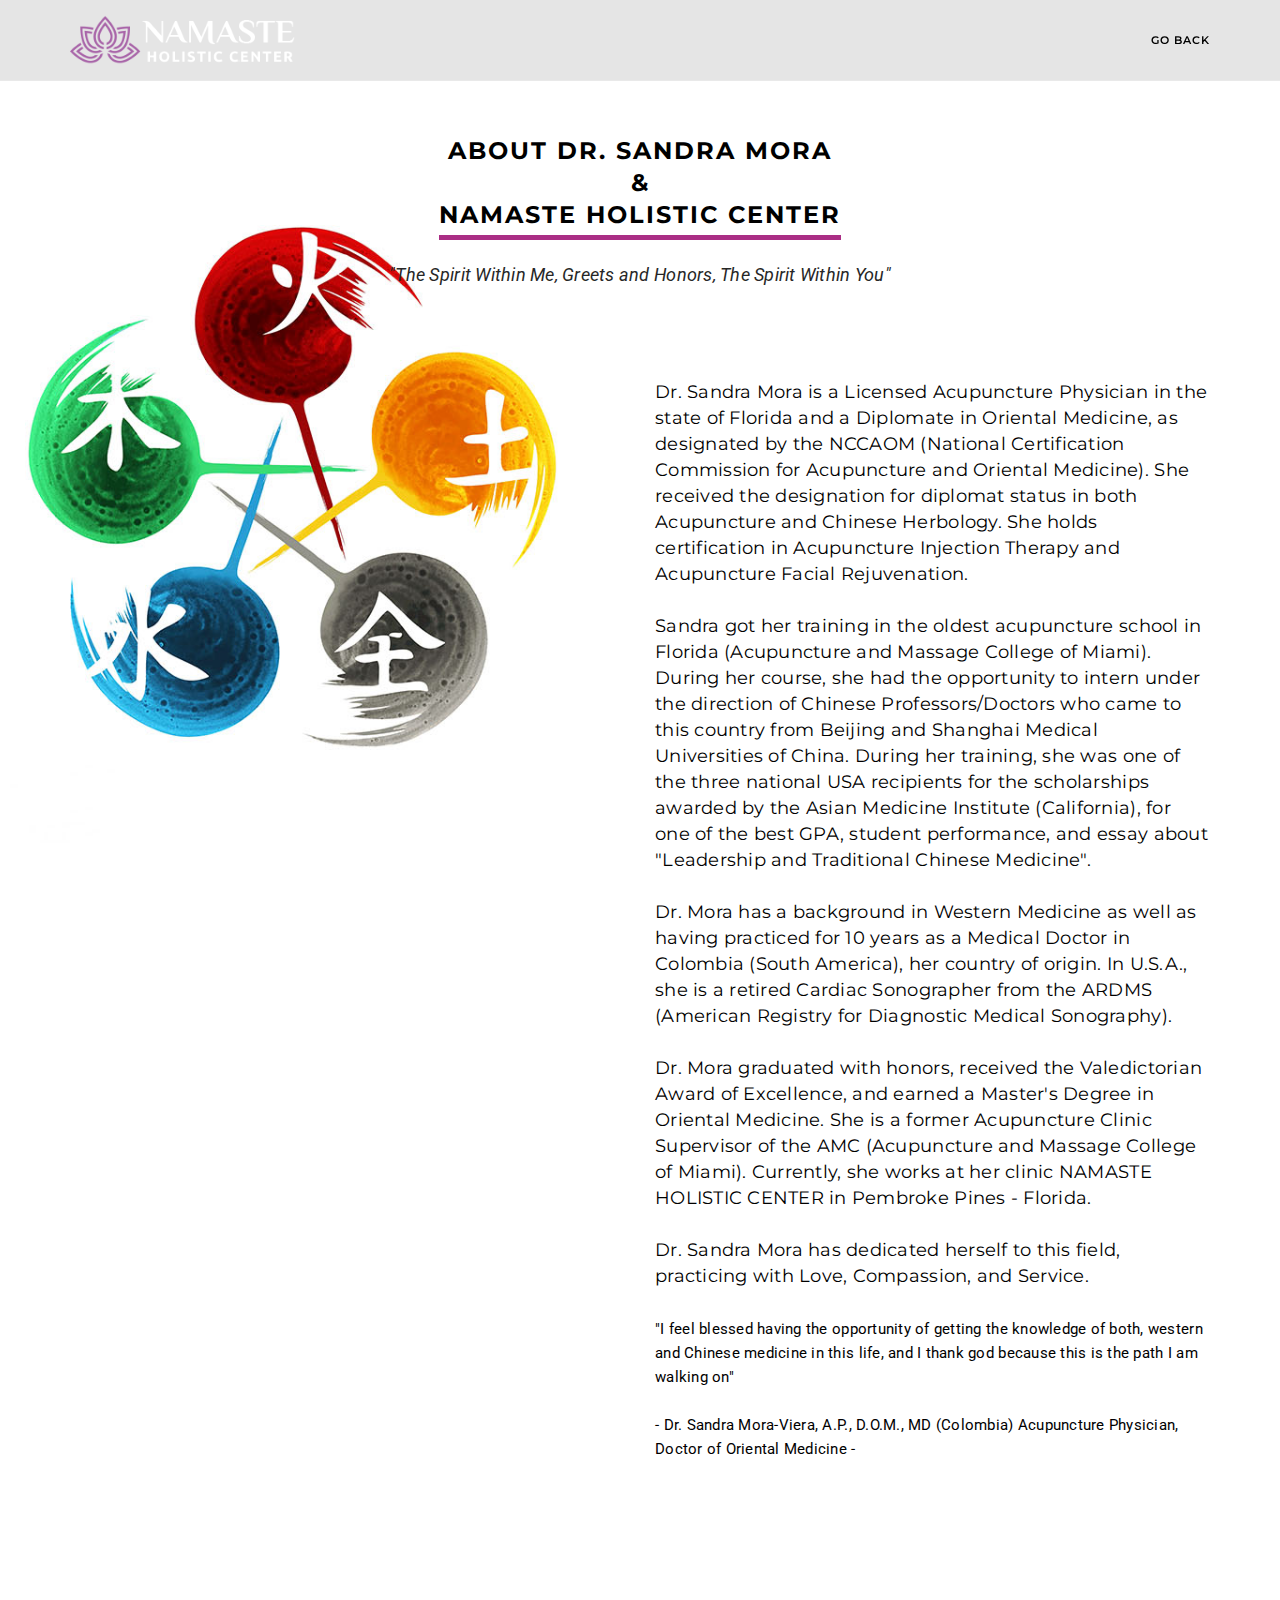
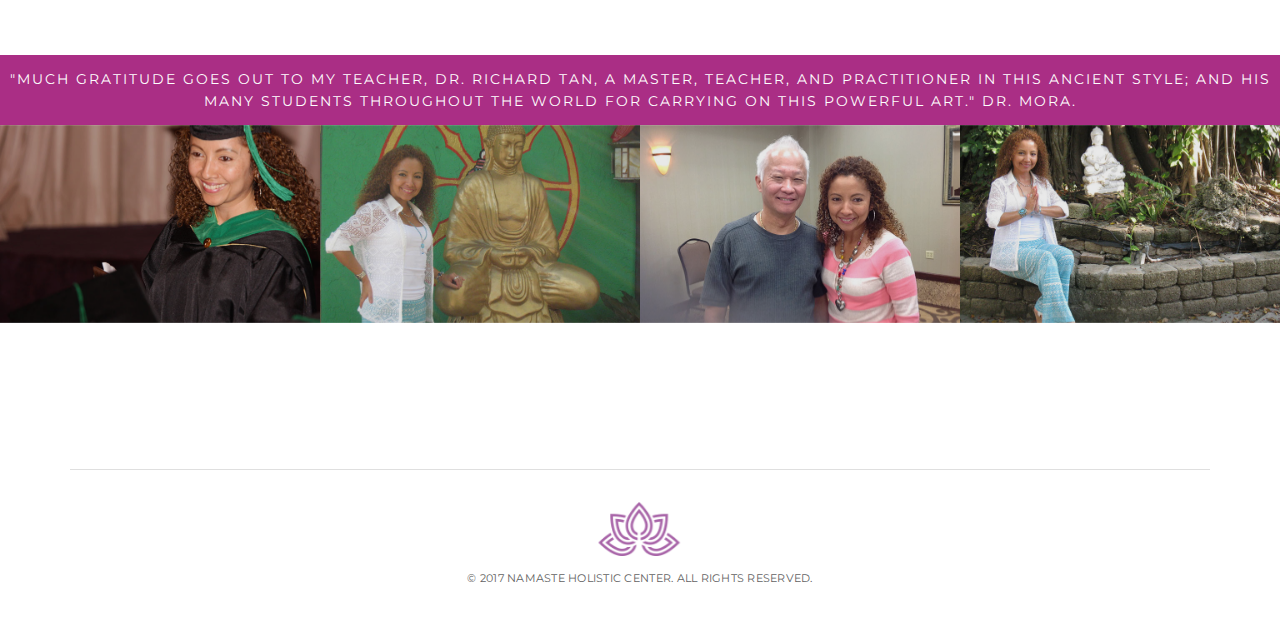
==== commit ff9800ba: "Home 11" ====
--- a/html/about.html
+++ b/html/about.html
@@ -53,7 +53,7 @@
 
 				<div id="navbar-niobe" class="navbar-collapse collapse col-md-9 pull-right">
 					<ul class="nav navbar-nav font-family-alt letter-spacing-1 text-small text-uppercase font-weight-600">
-						<li><a href="index.html" class="page-scroll">go back</a></li>
+						<li><a href="index.html" id="go-back" class="page-scroll">go back</a></li>
 					</ul>
 				</div>
 				<!-- //.navbar-collapse -->
--- a/html/assets/css/niobe_main.css
+++ b/html/assets/css/niobe_main.css
@@ -1873,6 +1873,7 @@
 .navbar .navbar-nav > li > a {
     color: #ffffff;
 }
+
 .navbar,
 .navbar .container,
 .navbar .navbar-brand,
@@ -3577,6 +3578,13 @@
 
 
 
+/*------------------------------------*\
+Extra pages
+\*------------------------------------*/
+#go-back {
+    color: #000;
+}
+
 
 
 /*------------------------------------*\
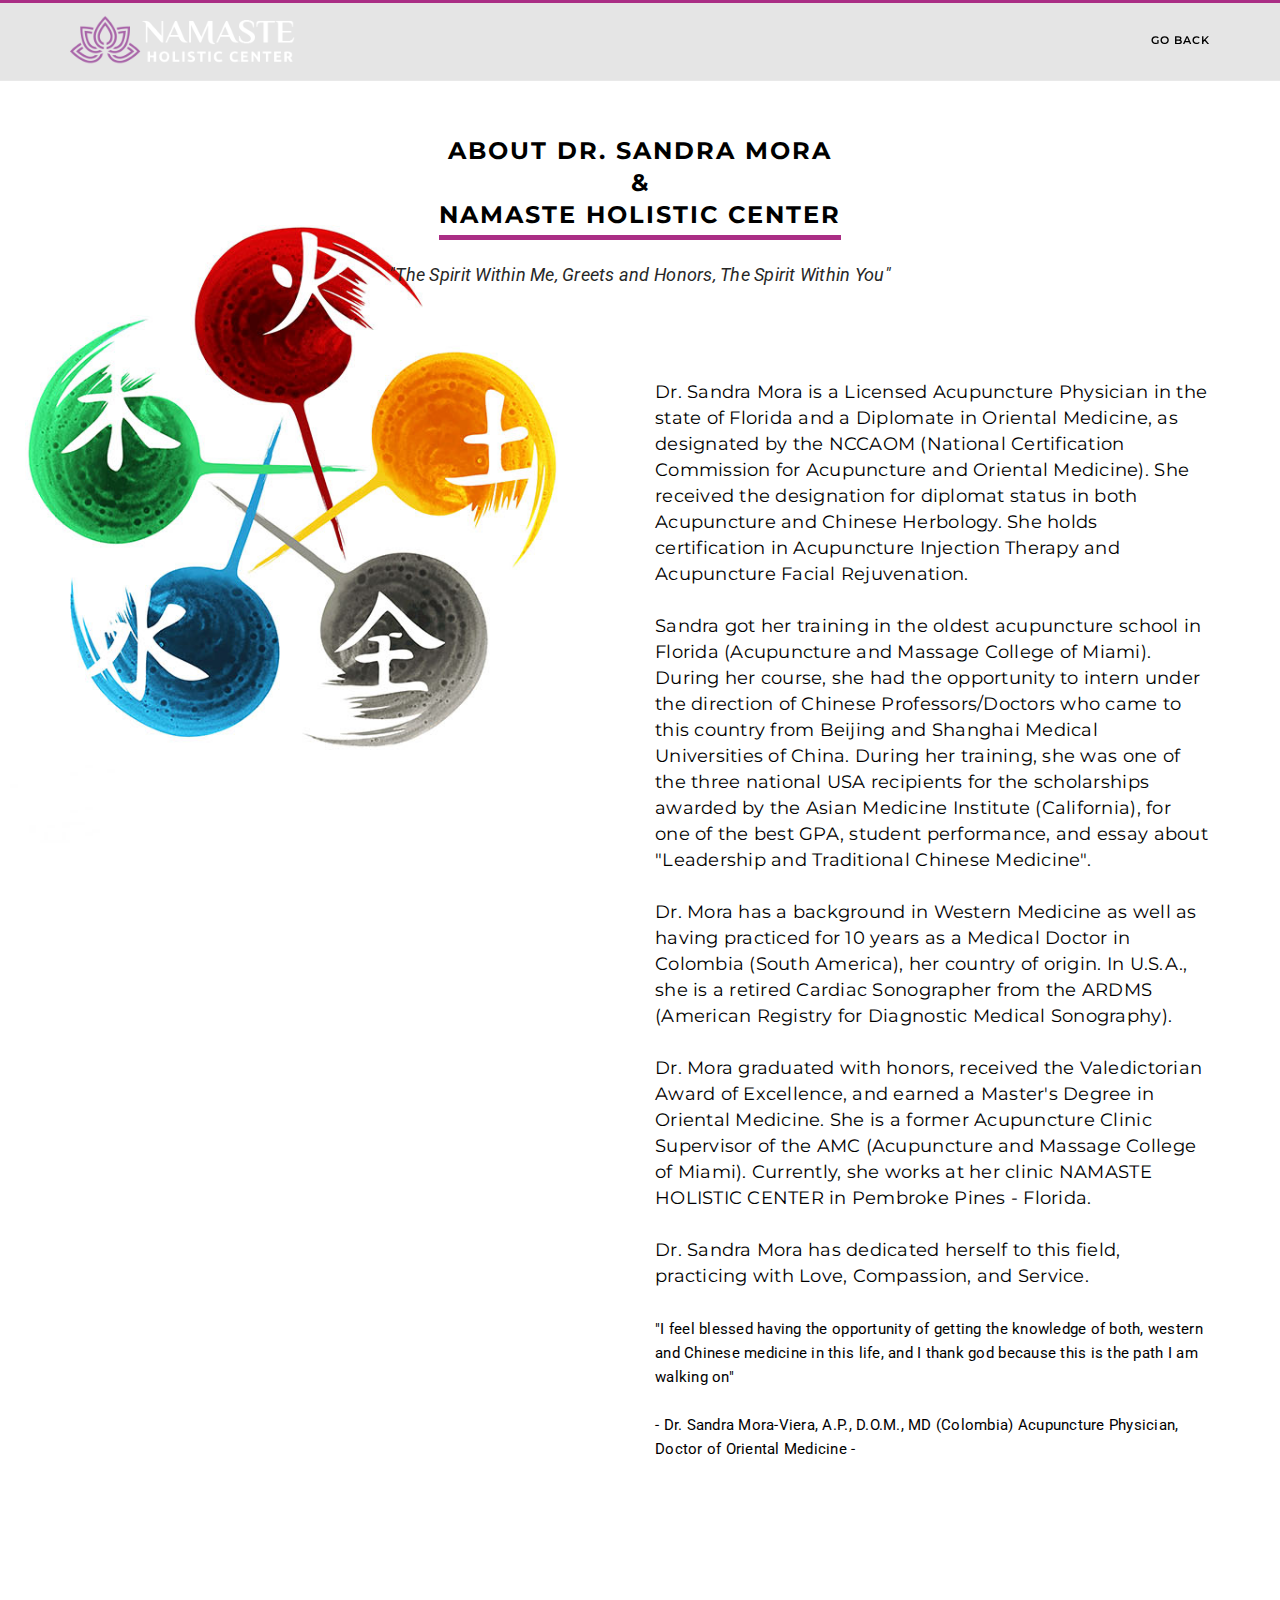
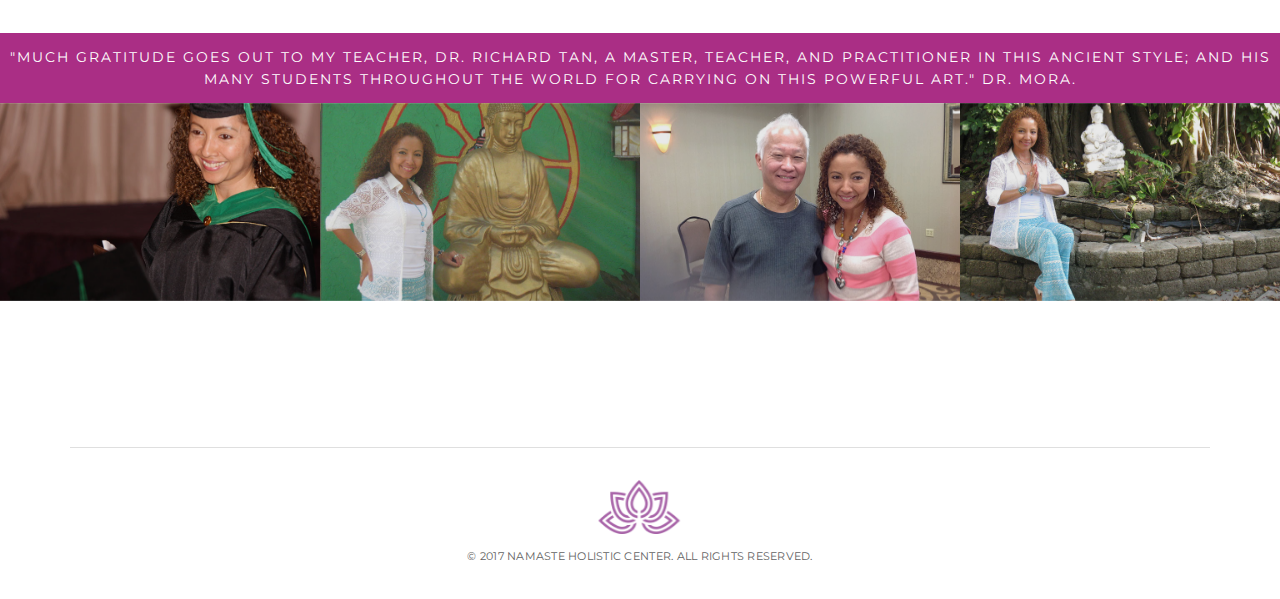
==== commit 86f4ebb9: "Done !" ====
--- a/html/about.html
+++ b/html/about.html
@@ -3,9 +3,9 @@
 
 <head>
 	<meta charset="utf-8">
-	<title>Namaste Holistic Center</title>
-	<meta name="description" content="Namaste Holistic Center" />
-	<meta name="keywords" content="Namaste Holistic Center" />
+	<title>Namaste Holistic Center | Acupuncture, Chinese Medicine, and Pain Management Specialist at Pembroke Pines</title>
+	<meta name="description" content="Providing Acupuncture & Chinese Medicine at Pembroke Pines and surrounding areas of Weston, Miramar, Davie, Plantation, Cooper City, and South West Ranches." />
+	<meta name="keywords" content="Namaste Holistic Center, Acupuncture, Chinese Medicine, e, Acupuncture Pembroke Pines, Acupuncture Weston, Acupuncture Miramar, Acupuncture Davie, Acupunture Miramar" />
 	<meta name="viewport" content="width=device-width, initial-scale=1.0, maximum-scale=1" />
 	<meta http-equiv="X-UA-Compatible" content="IE=edge" />
 
@@ -81,20 +81,20 @@
 				<div class="col-md-6 col-md-offset-6">
 					<p class="font-family-alt xs-text-large text-extra-large">Dr. Sandra Mora is a Licensed Acupuncture Physician in the state of Florida and a Diplomate in Oriental Medicine, as designated by the NCCAOM (National Certification Commission for Acupuncture and Oriental Medicine). She received the designation for diplomat status in both Acupuncture and Chinese Herbology. She holds certification in Acupuncture Injection Therapy and Acupuncture Facial Rejuvenation.
 
-					<br><br>Sandra got her training in the oldest acupuncture school in Florida (Acupuncture and Massage College of Miami). During her course, she had the opportunity to intern under the direction of Chinese Professors/Doctors who came to this country from Beijing and Shanghai Medical Universities of China. During her training, she was one of the three national USA recipients for the scholarships awarded by the Asian Medicine Institute (California), for one of the best GPA, student performance, and essay about "Leadership and Traditional Chinese Medicine".
-
-					<br><br>Dr. Mora has a background in Western Medicine as well as having practiced for 10 years as a Medical Doctor in Colombia (South America), her country of origin. In U.S.A., she is a retired Cardiac Sonographer from the ARDMS (American Registry for Diagnostic Medical Sonography).
-
-					<br><br>Dr. Mora graduated with honors, received the Valedictorian Award of Excellence, and earned a Master's Degree in Oriental Medicine. She is a former Acupuncture Clinic Supervisor of the AMC (Acupuncture and Massage College of Miami). Currently, she works at her clinic NAMASTE HOLISTIC CENTER in Pembroke Pines - Florida.
-
-					<br><br>Dr. Sandra Mora has dedicated herself to this field, practicing with Love, Compassion, and Service.</p>
+						<br><br>Sandra got her training in the oldest acupuncture school in Florida (Acupuncture and Massage College of Miami). During her course, she had the opportunity to intern under the direction of Chinese Professors/Doctors who came to this country from Beijing and Shanghai Medical Universities of China. During her training, she was one of the three national USA recipients for the scholarships awarded by the Asian Medicine Institute (California), for one of the best GPA, student performance, and essay about "Leadership and Traditional Chinese Medicine".
+
+						<br><br>Dr. Mora has a background in Western Medicine as well as having practiced for 10 years as a Medical Doctor in Colombia (South America), her country of origin. In U.S.A., she is a retired Cardiac Sonographer from the ARDMS (American Registry for Diagnostic Medical Sonography).
+
+						<br><br>Dr. Mora graduated with honors, received the Valedictorian Award of Excellence, and earned a Master's Degree in Oriental Medicine. She is a former Acupuncture Clinic Supervisor of the AMC (Acupuncture and Massage College of Miami). Currently, she works at her clinic NAMASTE HOLISTIC CENTER in Pembroke Pines - Florida.
+
+						<br><br>Dr. Sandra Mora has dedicated herself to this field, practicing with Love, Compassion, and Service.</p>
 					<p class="margin-5 no-margin-bottom no-margin-rl text-large">"I feel blessed having the opportunity of getting the knowledge of both, western and Chinese medicine in this life, and I thank god because this is the path I am walking on"<br><br>- Dr. Sandra Mora-Viera, A.P., D.O.M., MD (Colombia) Acupuncture Physician, Doctor of Oriental Medicine -
-				  
+
 					</p>
 
 					<div class="row no-padding-bottom no-padding-rl padding-6-5">
 						<div class="col-sm-6">
-							<img src="" alt="">
+<!--							<img src="" alt="">-->
 						</div>
 						<!-- //.col-sm-6 -->
 					</div>
@@ -204,12 +204,12 @@
 			<div class="row">
 				<div class="col-md-12">
 					<div class="footer-copyright text-center border-top border-gray-light">
-					  <div class="">
-						<div class="footer-logo">
-						  <img src="assets/images/logo-footer.png" alt="" class=""/>
+						<div class="">
+							<div class="footer-logo">
+								<img src="assets/images/logo-footer.png" alt="" class="" />
+							</div>
+							<!-- //.footer-logo -->
 						</div>
-						<!-- //.footer-logo -->
-					  </div>
 						<span class="font-family-alt text-gray-dark text-small text-uppercase">&copy; 2017 NAMASTE HOLISTIC CENTER. All rights reserved.</span>
 					</div>
 					<!-- //.footer-copyright -->
--- a/html/assets/css/niobe_main.css
+++ b/html/assets/css/niobe_main.css
@@ -4,55 +4,64 @@
 
 body,
 html {
-    height: 100%;
-    margin: 0;
-    padding: 0;
-}
+	height: 100%;
+	margin: 0;
+	padding: 0;
+}
+
 body {
-    color: #000000;
-    font-family: "Roboto", sans-serif;
-    font-size: 13px;
-    -webkit-font-smoothing: antialiased;
-    letter-spacing: 0.02em;
-    line-height: 23px;
-    overflow-x: hidden;
-}
+	color: #000000;
+	font-family: "Roboto", sans-serif;
+	font-size: 13px;
+	-webkit-font-smoothing: antialiased;
+	letter-spacing: 0.02em;
+	line-height: 23px;
+	overflow-x: hidden;
+}
+
 a,
 a:active {
-    color: #626262;
-    text-decoration: none;
-}
+	color: #626262;
+	text-decoration: none;
+}
+
 a:hover,
 a:focus {
-    color: #272727;
-    text-decoration: none;
-}
+	color: #272727;
+	text-decoration: none;
+}
+
 a:focus {
-    outline: none !important;
-}
+	outline: none !important;
+}
+
 img {
-    -webkit-backface-visibility: hidden;
-    height: auto;
-    max-width: 100%;
-}
+	-webkit-backface-visibility: hidden;
+	height: auto;
+	max-width: 100%;
+}
+
 video {
-    background-size: cover;
-    display: table-cell;
-    vertical-align: middle;
-    width: 100%;
-}
+	background-size: cover;
+	display: table-cell;
+	vertical-align: middle;
+	width: 100%;
+}
+
 ul,
 ol,
 dl {
-    list-style-position: outside;
-}
+	list-style-position: outside;
+}
+
 ul {
-    list-style: none outside none;
-    margin: 0;
-    padding: 0;
-}
+	list-style: none outside none;
+	margin: 0;
+	padding: 0;
+}
+
 iframe {
-    border: 0;
+	border: 0;
 }
 
 
@@ -63,13 +72,14 @@
 input,
 textarea,
 select {
-    letter-spacing: 1px;
-    margin: 0 0 20px 0;
-    max-width: 100%;
-    padding: 8px 15px;
-    resize: none;
-    width: 100%;
-}
+	letter-spacing: 1px;
+	margin: 0 0 20px 0;
+	max-width: 100%;
+	padding: 8px 15px;
+	resize: none;
+	width: 100%;
+}
+
 input[type="button"],
 input[type="text"],
 input[type="email"],
@@ -78,14 +88,16 @@
 input[type="submit"],
 textarea,
 select {
-    -webkit-appearance: none;
-    -moz-appearance: none;
-}
+	-webkit-appearance: none;
+	-moz-appearance: none;
+}
+
 input,
 textarea,
 select {
-    border: 2px solid rgba(0, 0, 0, 0.13) !important;
-}
+	border: 2px solid rgba(0, 0, 0, 0.13) !important;
+}
+
 input[type="button"],
 input[type="text"],
 input[type="email"],
@@ -94,8 +106,9 @@
 input[type="submit"],
 textarea,
 select {
-    border-radius: 0;
-}
+	border-radius: 0;
+}
+
 input[type="button"],
 input[type="text"],
 input[type="email"],
@@ -104,21 +117,24 @@
 input[type="submit"],
 textarea,
 select {
-    -webkit-transition: border 0.2s ease-in-out;
-    -moz-transition: border 0.2s ease-in-out;
-    -o-transition: border 0.2s ease-in-out;
-    transition: border 0.2s ease-in-out;
-}
+	-webkit-transition: border 0.2s ease-in-out;
+	-moz-transition: border 0.2s ease-in-out;
+	-o-transition: border 0.2s ease-in-out;
+	transition: border 0.2s ease-in-out;
+}
+
 input:focus,
 textarea:focus {
-    border: 1px solid #989898;
-    outline: none;
-}
+	border: 1px solid #989898;
+	outline: none;
+}
+
 input,
 textarea,
 select {
-    font-size: 13px;
-}
+	font-size: 13px;
+}
+
 input[type="button"],
 input[type="text"],
 input[type="email"],
@@ -127,57 +143,68 @@
 input[type="submit"],
 textarea,
 select {
-    padding: 12px 24px;
-}
+	padding: 12px 24px;
+}
+
 input[type="submit"] {
-    width: auto;
-}
+	width: auto;
+}
+
 select {
-    color: #272727;
-    outline: none;
-}
+	color: #272727;
+	outline: none;
+}
+
 select::-ms-expand {
-    display: none;
-}
+	display: none;
+}
+
 .select-wrapper {
-    background: #ffffff url(../img/icon-select-arrow.png) no-repeat 97% 50%;
-    box-shadow: none;
-    margin-bottom: 20px;
-    overflow: hidden;
-    width: 100%;
-}
+	background: #ffffff url(../img/icon-select-arrow.png) no-repeat 97% 50%;
+	box-shadow: none;
+	margin-bottom: 20px;
+	overflow: hidden;
+	width: 100%;
+}
+
 .select-wrapper select {
-    background-color: transparent;
-    background-image: none;
-    cursor: pointer;
-    margin-bottom: 0;
-}
+	background-color: transparent;
+	background-image: none;
+	cursor: pointer;
+	margin-bottom: 0;
+}
+
 form .error {
-    border-color: #cc0000 !important;
-}
+	border-color: #cc0000 !important;
+}
+
 form label.error {
-    display: none !important;
-}
+	display: none !important;
+}
+
 ::-moz-selection {
-    background: #dfdfdf;
-    color: #000000;
-}
+	background: #dfdfdf;
+	color: #000000;
+}
+
 ::-webkit-input-placeholder {
-    color: #272727 !important;
-    font-size: 13px;
-    text-overflow: ellipsis;
-}
+	color: #272727 !important;
+	font-size: 13px;
+	text-overflow: ellipsis;
+}
+
 :-moz-placeholder {
-    color: #272727 !important;
-    font-size: 13px;
-    opacity: 1;
-    text-overflow: ellipsis;
-}
+	color: #272727 !important;
+	font-size: 13px;
+	opacity: 1;
+	text-overflow: ellipsis;
+}
+
 :-ms-input-placeholder {
-    color: #272727 !important;
-    font-size: 13px;
-    opacity: 1;
-    text-overflow: ellipsis;
+	color: #272727 !important;
+	font-size: 13px;
+	opacity: 1;
+	text-overflow: ellipsis;
 }
 
 
@@ -186,27 +213,27 @@
 */
 
 ::-webkit-scrollbar {
-    width: 12px;
-}
+	width: 12px;
+}
+
 ::-webkit-scrollbar-track {
-    -webkit-box-shadow: inset 0 0 6px rgba(0, 0, 0, 0.3);
-    -moz-box-shadow: inset 0 0 6px rgba(0, 0, 0, 0.3);
-    box-shadow: inset 0 0 6px rgba(0, 0, 0, 0.3);
-}
+	-webkit-box-shadow: inset 0 0 6px rgba(0, 0, 0, 0.3);
+	-moz-box-shadow: inset 0 0 6px rgba(0, 0, 0, 0.3);
+	box-shadow: inset 0 0 6px rgba(0, 0, 0, 0.3);
+}
+
 ::-webkit-scrollbar-thumb {
-    background: rgba(210, 210, 210, 0.8);
-    -webkit-box-shadow: inset 0 0 6px rgba(0, 0, 0, 0.5);
-    -moz-box-shadow: inset 0 0 6px rgba(0, 0, 0, 0.5);
-    box-shadow: inset 0 0 6px rgba(0, 0, 0, 0.5);
-}
-
-
-
+	background: rgba(210, 210, 210, 0.8);
+	-webkit-box-shadow: inset 0 0 6px rgba(0, 0, 0, 0.5);
+	-moz-box-shadow: inset 0 0 6px rgba(0, 0, 0, 0.5);
+	box-shadow: inset 0 0 6px rgba(0, 0, 0, 0.5);
+}
 
 
 /*------------------------------------*\
     Typography
 \*------------------------------------*/
+
 
 /*
 * Heading
@@ -218,8 +245,8 @@
 h4,
 h5,
 h6 {
-    margin: 0;
-    padding: 0;
+	margin: 0;
+	padding: 0;
 }
 
 
@@ -228,68 +255,83 @@
 */
 
 .text-extra-small {
-    font-size: 10px !important;
-    line-height: 15px !important;
-}
+	font-size: 10px !important;
+	line-height: 15px !important;
+}
+
 .text-small {
-    font-size: 11px !important;
-    line-height: 20px !important;
-}
+	font-size: 11px !important;
+	line-height: 20px !important;
+}
+
 .text-medium {
-    font-size: 14px !important;
-    line-height: 22px !important;
-}
+	font-size: 14px !important;
+	line-height: 22px !important;
+}
+
 .text-large {
-    font-size: 15px !important;
-    line-height: 24px !important;
-}
+	font-size: 15px !important;
+	line-height: 24px !important;
+}
+
 .text-extra-large {
-    font-size: 18px !important;
-    line-height: 26px !important;
-}
+	font-size: 18px !important;
+	line-height: 26px !important;
+}
+
 .title-small {
-    font-size: 20px !important;
-    line-height: 30px !important;
-}
+	font-size: 20px !important;
+	line-height: 30px !important;
+}
+
 .title-medium {
-    font-size: 24px !important;
-    line-height: 32px !important;
-}
+	font-size: 24px !important;
+	line-height: 32px !important;
+}
+
 .title-large {
-    font-size: 28px !important;
-    line-height: 34px !important;
-}
+	font-size: 28px !important;
+	line-height: 34px !important;
+}
+
 .title-extra-large {
-    font-size: 35px !important;
-    line-height: 38px !important;
-}
+	font-size: 35px !important;
+	line-height: 38px !important;
+}
+
 .title-extra-large-2 {
-    font-size: 45px !important;
-    line-height: 45px !important;
-}
+	font-size: 45px !important;
+	line-height: 45px !important;
+}
+
 .title-extra-large-3 {
-    font-size: 50px !important;
-    line-height: 50px !important;
-}
+	font-size: 50px !important;
+	line-height: 50px !important;
+}
+
 .title-extra-large-4 {
-    font-size: 70px !important;
-    line-height: 70px !important;
-}
+	font-size: 70px !important;
+	line-height: 70px !important;
+}
+
 .title-extra-large-5 {
-    font-size: 80px !important;
-    line-height: 80px !important;
-}
+	font-size: 80px !important;
+	line-height: 80px !important;
+}
+
 .title-big {
-    font-size: 100px !important;
-    line-height: 100px !important;
-}
+	font-size: 100px !important;
+	line-height: 100px !important;
+}
+
 .title-big-2 {
-    font-size: 125px !important;
-    line-height: 125px !important;
-}
+	font-size: 125px !important;
+	line-height: 125px !important;
+}
+
 .title-big-3 {
-    font-size: 150px !important;
-    line-height: 150px !important;
+	font-size: 150px !important;
+	line-height: 150px !important;
 }
 
 
@@ -298,10 +340,11 @@
 */
 
 .font-family-base {
-    font-family: "Roboto", sans-serif !important;
-}
+	font-family: "Roboto", sans-serif !important;
+}
+
 .font-family-alt {
-    font-family: "Montserrat", sans-serif !important;
+	font-family: "Montserrat", sans-serif !important;
 }
 
 
@@ -310,22 +353,27 @@
 */
 
 .font-weight-100 {
-    font-weight: 100 !important;
-}
+	font-weight: 100 !important;
+}
+
 .font-weight-300 {
-    font-weight: 300 !important;
-}
+	font-weight: 300 !important;
+}
+
 .font-weight-400 {
-    font-weight: 400 !important;
-}
+	font-weight: 400 !important;
+}
+
 .font-weight-600 {
-    font-weight: 600 !important;
-}
+	font-weight: 600 !important;
+}
+
 .font-weight-700 {
-    font-weight: 700 !important;
-}
+	font-weight: 700 !important;
+}
+
 .font-weight-900 {
-    font-weight: 900 !important;
+	font-weight: 900 !important;
 }
 
 
@@ -334,37 +382,47 @@
 */
 
 .letter-spacing-1 {
-    letter-spacing: 1px !important;
-}
+	letter-spacing: 1px !important;
+}
+
 .letter-spacing-2 {
-    letter-spacing: 2px !important;
-}
+	letter-spacing: 2px !important;
+}
+
 .letter-spacing-3 {
-    letter-spacing: 3px !important;
-}
+	letter-spacing: 3px !important;
+}
+
 .letter-spacing-4 {
-    letter-spacing: 4px !important;
-}
+	letter-spacing: 4px !important;
+}
+
 .letter-spacing-5 {
-    letter-spacing: 5px !important;
-}
+	letter-spacing: 5px !important;
+}
+
 .letter-spacing-6 {
-    letter-spacing: 6px !important;
-}
+	letter-spacing: 6px !important;
+}
+
 .letter-spacing-7 {
-    letter-spacing: 7px !important;
-}
+	letter-spacing: 7px !important;
+}
+
 .letter-spacing-8 {
-    letter-spacing: 8px !important;
-}
+	letter-spacing: 8px !important;
+}
+
 .letter-spacing-9 {
-    letter-spacing: 9px !important;
-}
+	letter-spacing: 9px !important;
+}
+
 .letter-spacing-10 {
-    letter-spacing: 10px !important;
-}
+	letter-spacing: 10px !important;
+}
+
 .no-letter-spacing {
-    letter-spacing: 0px !important;
+	letter-spacing: 0px !important;
 }
 
 
@@ -373,32 +431,35 @@
 */
 
 .line-height-none {
-    line-height: 0 !important;
-}
+	line-height: 0 !important;
+}
+
 .line-height-60px {
-    line-height: 60px !important;
-}
+	line-height: 60px !important;
+}
+
 .text-decoration-line-through {
-    text-decoration: line-through !important;
-}
+	text-decoration: line-through !important;
+}
+
 .text-decoration-underline {
-    text-decoration: underline !important;
-}
+	text-decoration: underline !important;
+}
+
 .text-transform-none {
-    text-transform: none !important;
-}
+	text-transform: none !important;
+}
+
 .word-wrap {
-    word-wrap: break-word;
-}
-
-
-
+	word-wrap: break-word;
+}
 
 
 /*------------------------------------*\
     Background
 \*------------------------------------*/
 
+
 /*
 * Background image
 */
@@ -406,45 +467,54 @@
 .bg-cover,
 .bg-fix,
 .bg-parallax {
-    background-repeat: no-repeat !important;
-}
+	background-repeat: no-repeat !important;
+}
+
 .bg-cover,
 .bg-fix,
 .bg-parallax {
-    overflow: hidden;
-}
+	overflow: hidden;
+}
+
 .bg-cover,
 .bg-fix,
 .bg-parallax {
-    background-position: center center !important;
-}
+	background-position: center center !important;
+}
+
 .bg-cover,
 .bg-fix,
 .bg-parallax {
-    position: relative;
-}
+	position: relative;
+}
+
 .bg-cover,
 .bg-fix,
 .bg-parallax {
-    background-size: cover !important;
-}
+	background-size: cover !important;
+}
+
 .bg-fix {
-    -webkit-animation-duration: 0s;
-    -webkit-animation-fill-mode: none;
-    background-attachment: fixed !important;
-}
+	-webkit-animation-duration: 0s;
+	-webkit-animation-fill-mode: none;
+	background-attachment: fixed !important;
+}
+
 .bg-parallax {
-    height: 150%;
-    top: -75%;
-}
+	height: 150%;
+	top: -75%;
+}
+
 .bg-position-top {
-    background-position: right top !important;
-}
+	background-position: right top !important;
+}
+
 .bg-position-right {
-    background-position: right center !important;
-}
+	background-position: right center !important;
+}
+
 .bg-position-left {
-    background-position: left center !important;
+	background-position: left center !important;
 }
 
 
@@ -453,7 +523,7 @@
 */
 
 .bg-hover-transparent:hover {
-    background-color: transparent !important;
+	background-color: transparent !important;
 }
 
 
@@ -479,8 +549,9 @@
 .bg-overlay-gray-7,
 .bg-overlay-gray-8,
 .bg-overlay-gray-9 {
-    position: relative;
-}
+	position: relative;
+}
+
 .bg-overlay-black-1:before,
 .bg-overlay-black-2:before,
 .bg-overlay-black-3:before,
@@ -499,71 +570,86 @@
 .bg-overlay-gray-7:before,
 .bg-overlay-gray-8:before,
 .bg-overlay-gray-9:before {
-    content: '';
-    display: block;
-    height: 100%;
-    left: 0;
-    position: absolute;
-    top: 0;
-    width: 100%;
-}
+	content: '';
+	display: block;
+	height: 100%;
+	left: 0;
+	position: absolute;
+	top: 0;
+	width: 100%;
+}
+
 .bg-overlay-black-1:before {
-    background: rgba(0, 0, 0, 0.1) !important;
-}
+	background: rgba(0, 0, 0, 0.1) !important;
+}
+
 .bg-overlay-black-2:before {
-    background: rgba(0, 0, 0, 0.2) !important;
-}
+	background: rgba(0, 0, 0, 0.2) !important;
+}
+
 .bg-overlay-black-3:before {
-    background: rgba(0, 0, 0, 0.3) !important;
-}
+	background: rgba(0, 0, 0, 0.3) !important;
+}
+
 .bg-overlay-black-4:before {
-    background: rgba(0, 0, 0, 0.4) !important;
-}
+	background: rgba(0, 0, 0, 0.4) !important;
+}
+
 .bg-overlay-black-5:before {
-    background: rgba(0, 0, 0, 0.5) !important;
-}
+	background: rgba(0, 0, 0, 0.5) !important;
+}
+
 .bg-overlay-black-6:before {
-    background: rgba(0, 0, 0, 0.6) !important;
-}
+	background: rgba(0, 0, 0, 0.6) !important;
+}
+
 .bg-overlay-black-7:before {
-    background: rgba(0, 0, 0, 0.7) !important;
-}
+	background: rgba(0, 0, 0, 0.7) !important;
+}
+
 .bg-overlay-black-8:before {
-    background: rgba(0, 0, 0, 0.8) !important;
-}
+	background: rgba(0, 0, 0, 0.8) !important;
+}
+
 .bg-overlay-black-9:before {
-    background: rgba(0, 0, 0, 0.9) !important;
-}
+	background: rgba(0, 0, 0, 0.9) !important;
+}
+
 .bg-overlay-gray-1:before {
-    background: rgba(37, 37, 37, 0.1) !important;
-}
+	background: rgba(37, 37, 37, 0.1) !important;
+}
+
 .bg-overlay-gray-2:before {
-    background: rgba(37, 37, 37, 0.2) !important;
-}
+	background: rgba(37, 37, 37, 0.2) !important;
+}
+
 .bg-overlay-gray-3:before {
-    background: rgba(37, 37, 37, 0.3) !important;
-}
+	background: rgba(37, 37, 37, 0.3) !important;
+}
+
 .bg-overlay-gray-4:before {
-    background: rgba(37, 37, 37, 0.4) !important;
-}
+	background: rgba(37, 37, 37, 0.4) !important;
+}
+
 .bg-overlay-gray-5:before {
-    background: rgba(37, 37, 37, 0.5) !important;
-}
+	background: rgba(37, 37, 37, 0.5) !important;
+}
+
 .bg-overlay-gray-6:before {
-    background: rgba(37, 37, 37, 0.6) !important;
-}
+	background: rgba(37, 37, 37, 0.6) !important;
+}
+
 .bg-overlay-gray-7:before {
-    background: rgba(37, 37, 37, 0.7) !important;
-}
+	background: rgba(37, 37, 37, 0.7) !important;
+}
+
 .bg-overlay-gray-8:before {
-    background: rgba(37, 37, 37, 0.8) !important;
-}
+	background: rgba(37, 37, 37, 0.8) !important;
+}
+
 .bg-overlay-gray-9:before {
-    background: rgba(37, 37, 37, 0.9) !important;
-}
-
-
-
+	background: rgba(37, 37, 37, 0.9) !important;
+}
 
 
 /*------------------------------------*\
@@ -571,64 +657,78 @@
 \*------------------------------------*/
 
 .border {
-    border: 1px solid rgba(0, 0, 0, 0.1) !important;
-}
+	border: 1px solid rgba(0, 0, 0, 0.1) !important;
+}
+
 .border-top {
-    border-top: 1px solid rgba(0, 0, 0, 0.1);
-}
+	border-top: 1px solid rgba(0, 0, 0, 0.1);
+}
+
 .border-right {
-    border-right: 1px solid rgba(0, 0, 0, 0.1);
-}
+	border-right: 1px solid rgba(0, 0, 0, 0.1);
+}
+
 .border-bottom {
-    border-bottom: 1px solid rgba(0, 0, 0, 0.1);
-}
+	border-bottom: 1px solid rgba(0, 0, 0, 0.1);
+}
+
 .border-left {
-    border-left: 1px solid rgba(0, 0, 0, 0.1);
-}
+	border-left: 1px solid rgba(0, 0, 0, 0.1);
+}
+
 .border-thick {
-    border-width: 2px !important;
-}
+	border-width: 2px !important;
+}
+
 .border-medium-thick {
-    border-width: 3px !important;
-}
+	border-width: 3px !important;
+}
+
 .border-extra-thick {
-    border-width: 4px !important;
-}
+	border-width: 4px !important;
+}
+
 .border-circle {
-    border-radius: 50% !important;
-}
+	border-radius: 50% !important;
+}
+
 .border-round {
-    border-radius: 3px !important;
-}
+	border-radius: 3px !important;
+}
+
 .no-border {
-    border: none !important;
-}
+	border: none !important;
+}
+
 .no-border-top {
-    border-top: none !important;
-}
+	border-top: none !important;
+}
+
 .no-border-right {
-    border-right: none !important;
-}
+	border-right: none !important;
+}
+
 .no-border-bottom {
-    border-bottom: none !important;
-}
+	border-bottom: none !important;
+}
+
 .no-border-left {
-    border-left: none !important;
-}
+	border-left: none !important;
+}
+
 .no-border-tb {
-    border-top: none !important;
-    border-bottom: none !important;
-}
+	border-top: none !important;
+	border-bottom: none !important;
+}
+
 .no-border-rl {
-    border-right: none !important;
-    border-left: none !important;
-}
+	border-right: none !important;
+	border-left: none !important;
+}
+
 .no-border-radius {
-    border-radius: 0 !important;
-}
-
-
-
+	border-radius: 0 !important;
+}
 
 
 /*------------------------------------*\
@@ -636,106 +736,125 @@
 \*------------------------------------*/
 
 .button {
-    margin-top: 0;
-    margin-bottom: 0;
-}
+	margin-top: 0;
+	margin-bottom: 0;
+}
+
 .btn {
-    border: 2px solid transparent;
-    border-radius: 0;
-    display: inline-block;
-    font-family: "Montserrat", sans-serif !important;
-    font-size: 12px;
-    font-weight: 600;
-    letter-spacing: 1px;
-    margin-right: 15px;
-    padding: 8px 20px 9px;
-    text-transform: uppercase;
-    width: auto;
-    -webkit-transition: all 0.2s ease-in-out;
-    -moz-transition: all 0.2s ease-in-out;
-    -o-transition: all 0.2s ease-in-out;
-    transition: all 0.2s ease-in-out;
-}
+	border: 2px solid transparent;
+	border-radius: 0;
+	display: inline-block;
+	font-family: "Montserrat", sans-serif !important;
+	font-size: 12px;
+	font-weight: 600;
+	letter-spacing: 1px;
+	margin-right: 15px;
+	padding: 8px 20px 9px;
+	text-transform: uppercase;
+	width: auto;
+	-webkit-transition: all 0.2s ease-in-out;
+	-moz-transition: all 0.2s ease-in-out;
+	-o-transition: all 0.2s ease-in-out;
+	transition: all 0.2s ease-in-out;
+}
+
 .btn:hover {
-    background-color: transparent;
-}
+	background-color: transparent;
+}
+
 .btn:focus {
-    border-width: 2px !important;
-}
+	border-width: 2px !important;
+}
+
 .btn i {
-    margin-right: 5px;
-}
+	margin-right: 5px;
+}
+
 .btn-round {
-    border-radius: 4px !important;
-}
+	border-radius: 4px !important;
+}
+
 .btn.btn-extra-small {
-    font-size: 9px;
-    padding: 4px 12px 3px;
-}
+	font-size: 9px;
+	padding: 4px 12px 3px;
+}
+
 .btn.btn-small {
-    font-size: 11px;
-    padding: 5px 14px;
-}
+	font-size: 11px;
+	padding: 5px 14px;
+}
+
 .btn.btn-medium {
-    font-size: 14px;
-    padding: 10px 22px;
-}
+	font-size: 14px;
+	padding: 10px 22px;
+}
+
 .btn.btn-large {
-    font-size: 16px;
-    padding: 16px 30px;
-}
+	font-size: 16px;
+	padding: 16px 30px;
+}
+
 .btn.btn-extra-large {
-    font-size: 18px;
-    padding: 18px 35px;
-}
+	font-size: 18px;
+	padding: 18px 35px;
+}
+
 .btn.btn-hover-transparent:hover {
-    background-color: transparent !important;
-}
+	background-color: transparent !important;
+}
+
 .btn.btn-border-thin {
-    border-width: 1px !important;
-}
+	border-width: 1px !important;
+}
+
 .btn.btn-border-thin:focus {
-    border-width: 1px !important;
-}
+	border-width: 1px !important;
+}
+
 .btn.btn-border-thick {
-    border-width: 4px !important;
-}
+	border-width: 4px !important;
+}
+
 .btn.btn-border-thick:focus {
-    border-width: 4px !important;
-}
-
-
-
+	border-width: 4px !important;
+}
 
 
 /*------------------------------------*\
     Custom
 \*------------------------------------*/
 
+
 /*
 * Display
 */
 
 .display-block {
-    display: block !important;
-}
+	display: block !important;
+}
+
 .display-inherit {
-    display: inherit !important;
-}
+	display: inherit !important;
+}
+
 .display-inline {
-    display: inline !important;
-}
+	display: inline !important;
+}
+
 .display-inline-block {
-    display: inline-block !important;
-}
+	display: inline-block !important;
+}
+
 .display-none {
-    display: none !important;
-}
+	display: none !important;
+}
+
 .display-table {
-    display: table !important;
-}
+	display: table !important;
+}
+
 .display-table-cell {
-    display: table-cell !important;
+	display: table-cell !important;
 }
 
 
@@ -744,10 +863,10 @@
 */
 
 .ease {
-    -webkit-transition: all 0.2s ease-in-out;
-    -moz-transition: all 0.2s ease-in-out;
-    -o-transition: all 0.2s ease-in-out;
-    transition: all 0.2s ease-in-out;
+	-webkit-transition: all 0.2s ease-in-out;
+	-moz-transition: all 0.2s ease-in-out;
+	-o-transition: all 0.2s ease-in-out;
+	transition: all 0.2s ease-in-out;
 }
 
 
@@ -827,8 +946,9 @@
 .title-strikethrough-pink,
 .title-strikethrough-purple,
 .title-strikethrough-red {
-    display: inline-block;
-}
+	display: inline-block;
+}
+
 .title-sideline-base-color,
 .title-sideline-black,
 .title-sideline-gray,
@@ -865,8 +985,9 @@
 .title-strikethrough-pink,
 .title-strikethrough-purple,
 .title-strikethrough-red {
-    position: relative;
-}
+	position: relative;
+}
+
 .title-underline-base-color,
 .title-underline-black,
 .title-underline-gray,
@@ -885,9 +1006,10 @@
 .title-underline-pink,
 .title-underline-purple,
 .title-underline-red {
-    border-bottom: 2px solid transparent;
-    padding-bottom: 3px;
-}
+	border-bottom: 2px solid transparent;
+	padding-bottom: 3px;
+}
+
 .title-underline-thick-base-color,
 .title-underline-thick-black,
 .title-underline-thick-gray,
@@ -906,9 +1028,10 @@
 .title-underline-thick-pink,
 .title-underline-thick-purple,
 .title-underline-thick-red {
-    border-bottom: 5px solid transparent;
-    padding-bottom: 4px;
-}
+	border-bottom: 5px solid transparent;
+	padding-bottom: 4px;
+}
+
 .title-sideline-base-color,
 .title-sideline-black,
 .title-sideline-gray,
@@ -927,8 +1050,9 @@
 .title-sideline-pink,
 .title-sideline-purple,
 .title-sideline-red {
-    padding: 0;
-}
+	padding: 0;
+}
+
 .title-sideline-base-color:before,
 .title-sideline-black:before,
 .title-sideline-gray:before,
@@ -947,14 +1071,15 @@
 .title-sideline-pink:before,
 .title-sideline-purple:before,
 .title-sideline-red:before {
-    content: '';
-    margin-top: -2px;
-    position: absolute;
-    left: -20px;
-    top: 50%;
-    width: 12px;
-    height: 4px;
-}
+	content: '';
+	margin-top: -2px;
+	position: absolute;
+	left: -20px;
+	top: 50%;
+	width: 12px;
+	height: 4px;
+}
+
 .title-strikethrough-base-color:before,
 .title-strikethrough-black:before,
 .title-strikethrough-gray:before,
@@ -973,14 +1098,14 @@
 .title-strikethrough-pink:before,
 .title-strikethrough-purple:before,
 .title-strikethrough-red:before {
-    content: '';
-    display: block;
-    margin-top: -1px;
-    position: absolute;
-    top: 50%;
-    left: 0;
-    width: 100%;
-    height: 2px;
+	content: '';
+	display: block;
+	margin-top: -1px;
+	position: absolute;
+	top: 50%;
+	left: 0;
+	width: 100%;
+	height: 2px;
 }
 
 
@@ -989,25 +1114,31 @@
 */
 
 .height-50 {
-    height: 50% !important;
-}
+	height: 50% !important;
+}
+
 .height-100 {
-    height: 100% !important;
-}
+	height: 100% !important;
+}
+
 .height-auto {
-    height: auto !important;
-}
+	height: auto !important;
+}
+
 .height-38px {
-    height: 38px;
-}
+	height: 38px;
+}
+
 .height-60px {
-    height: 60px;
-}
+	height: 60px;
+}
+
 .height-70px {
-    height: 70px;
-}
+	height: 70px;
+}
+
 .min-height-100 {
-    min-height: 100%;
+	min-height: 100%;
 }
 
 
@@ -1016,13 +1147,15 @@
 */
 
 .img-box-shadow {
-    box-shadow: 0px 0px 25px 0px rgba(0, 0, 0, 0.04);
-}
+	box-shadow: 0px 0px 25px 0px rgba(0, 0, 0, 0.04);
+}
+
 .img-box-shadow-shallow {
-    box-shadow: 0px 0px 20px 0px rgba(0, 0, 0, 0.06);
-}
+	box-shadow: 0px 0px 20px 0px rgba(0, 0, 0, 0.06);
+}
+
 .img-box-shadow-wide {
-    box-shadow: 0 23px 40px rgba(0, 0, 0, 0.2);
+	box-shadow: 0 23px 40px rgba(0, 0, 0, 0.2);
 }
 
 
@@ -1031,163 +1164,214 @@
 */
 
 .margin-1 {
-    margin: 1% !important;
-}
+	margin: 1% !important;
+}
+
 .margin-1-5 {
-    margin: 1.5% !important;
-}
+	margin: 1.5% !important;
+}
+
 .margin-2 {
-    margin: 2% !important;
-}
+	margin: 2% !important;
+}
+
 .margin-2-5 {
-    margin: 2.5% !important;
-}
+	margin: 2.5% !important;
+}
+
 .margin-3 {
-    margin: 3% !important;
-}
+	margin: 3% !important;
+}
+
 .margin-3-5 {
-    margin: 3.5% !important;
-}
+	margin: 3.5% !important;
+}
+
 .margin-4 {
-    margin: 4% !important;
-}
+	margin: 4% !important;
+}
+
 .margin-4-5 {
-    margin: 4.5% !important;
-}
+	margin: 4.5% !important;
+}
+
 .margin-5 {
-    margin: 5% !important;
-}
+	margin: 5% !important;
+}
+
 .margin-5-5 {
-    margin: 5.5% !important;
-}
+	margin: 5.5% !important;
+}
+
 .margin-6 {
-    margin: 6% !important;
-}
+	margin: 6% !important;
+}
+
 .margin-6-5 {
-    margin: 6.5% !important;
-}
+	margin: 6.5% !important;
+}
+
 .margin-7 {
-    margin: 7% !important;
-}
+	margin: 7% !important;
+}
+
 .margin-7-5 {
-    margin: 7.5% !important;
-}
+	margin: 7.5% !important;
+}
+
 .margin-8 {
-    margin: 8% !important;
-}
+	margin: 8% !important;
+}
+
 .margin-8-5 {
-    margin: 8.5% !important;
-}
+	margin: 8.5% !important;
+}
+
 .margin-9 {
-    margin: 9% !important;
-}
+	margin: 9% !important;
+}
+
 .margin-9-5 {
-    margin: 9.5% !important;
-}
+	margin: 9.5% !important;
+}
+
 .margin-10 {
-    margin: 10% !important;
-}
+	margin: 10% !important;
+}
+
 .margin-10-5 {
-    margin: 10.5% !important;
-}
+	margin: 10.5% !important;
+}
+
 .margin-11 {
-    margin: 11% !important;
-}
+	margin: 11% !important;
+}
+
 .margin-11-5 {
-    margin: 11.5% !important;
-}
+	margin: 11.5% !important;
+}
+
 .margin-12 {
-    margin: 12% !important;
-}
+	margin: 12% !important;
+}
+
 .margin-12-5 {
-    margin: 12.5% !important;
-}
+	margin: 12.5% !important;
+}
+
 .margin-13 {
-    margin: 13% !important;
-}
+	margin: 13% !important;
+}
+
 .margin-13-5 {
-    margin: 13.5% !important;
-}
+	margin: 13.5% !important;
+}
+
 .margin-14 {
-    margin: 14% !important;
-}
+	margin: 14% !important;
+}
+
 .margin-14-5 {
-    margin: 14.5% !important;
-}
+	margin: 14.5% !important;
+}
+
 .margin-15 {
-    margin: 15% !important;
-}
+	margin: 15% !important;
+}
+
 .margin-15-5 {
-    margin: 15.5% !important;
-}
+	margin: 15.5% !important;
+}
+
 .margin-16 {
-    margin: 16% !important;
-}
+	margin: 16% !important;
+}
+
 .margin-16-5 {
-    margin: 16.5% !important;
-}
+	margin: 16.5% !important;
+}
+
 .margin-17 {
-    margin: 17% !important;
-}
+	margin: 17% !important;
+}
+
 .margin-17-5 {
-    margin: 17.5% !important;
-}
+	margin: 17.5% !important;
+}
+
 .margin-18 {
-    margin: 18% !important;
-}
+	margin: 18% !important;
+}
+
 .margin-18-5 {
-    margin: 18.5% !important;
-}
+	margin: 18.5% !important;
+}
+
 .margin-19 {
-    margin: 19% !important;
-}
+	margin: 19% !important;
+}
+
 .margin-19-5 {
-    margin: 19.5% !important;
-}
+	margin: 19.5% !important;
+}
+
 .margin-20 {
-    margin: 20% !important;
-}
+	margin: 20% !important;
+}
+
 .margin-20-5 {
-    margin: 20.5% !important;
-}
+	margin: 20.5% !important;
+}
+
 .margin-rl-auto {
-    margin-right: auto !important;
-    margin-left: auto !important;
-}
+	margin-right: auto !important;
+	margin-left: auto !important;
+}
+
 .margin-top-min-30px {
-    margin-top: -30px;
-}
+	margin-top: -30px;
+}
+
 .margin-top-min-38px {
-    margin-top: -38px;
-}
+	margin-top: -38px;
+}
+
 .margin-top-min-70px {
-    margin-top: -70px;
-}
+	margin-top: -70px;
+}
+
 .margin-left-min-30px {
-    margin-left: -30px;
-}
+	margin-left: -30px;
+}
+
 .no-margin {
-    margin: 0 !important;
-}
+	margin: 0 !important;
+}
+
 .no-margin-top {
-    margin-top: 0 !important;
-}
+	margin-top: 0 !important;
+}
+
 .no-margin-right {
-    margin-right: 0 !important;
-}
+	margin-right: 0 !important;
+}
+
 .no-margin-bottom {
-    margin-bottom: 0 !important;
-}
+	margin-bottom: 0 !important;
+}
+
 .no-margin-left {
-    margin-left: 0 !important;
-}
+	margin-left: 0 !important;
+}
+
 .no-margin-tb {
-    margin-top: 0 !important;
-    margin-bottom: 0 !important;
-}
+	margin-top: 0 !important;
+	margin-bottom: 0 !important;
+}
+
 .no-margin-rl {
-    margin-right: 0 !important;
-    margin-left: 0 !important;
+	margin-right: 0 !important;
+	margin-left: 0 !important;
 }
 
 
@@ -1196,37 +1380,47 @@
 */
 
 .opacity-0 {
-    opacity: 0 !important;
-}
+	opacity: 0 !important;
+}
+
 .opacity-1 {
-    opacity: 0.1 !important;
-}
+	opacity: 0.1 !important;
+}
+
 .opacity-2 {
-    opacity: 0.2 !important;
-}
+	opacity: 0.2 !important;
+}
+
 .opacity-3 {
-    opacity: 0.3 !important;
-}
+	opacity: 0.3 !important;
+}
+
 .opacity-4 {
-    opacity: 0.4 !important;
-}
+	opacity: 0.4 !important;
+}
+
 .opacity-5 {
-    opacity: 0.5 !important;
-}
+	opacity: 0.5 !important;
+}
+
 .opacity-6 {
-    opacity: 0.6 !important;
-}
+	opacity: 0.6 !important;
+}
+
 .opacity-7 {
-    opacity: 0.7 !important;
-}
+	opacity: 0.7 !important;
+}
+
 .opacity-8 {
-    opacity: 0.8 !important;
-}
+	opacity: 0.8 !important;
+}
+
 .opacity-9 {
-    opacity: 0.9 !important;
-}
+	opacity: 0.9 !important;
+}
+
 .no-opacity {
-    opacity: 1 !important;
+	opacity: 1 !important;
 }
 
 
@@ -1235,13 +1429,15 @@
 */
 
 .overflow-auto {
-    overflow: auto !important;
-}
+	overflow: auto !important;
+}
+
 .overflow-hidden {
-    overflow: hidden !important;
-}
+	overflow: hidden !important;
+}
+
 .overflow-visible {
-    overflow: visible !important;
+	overflow: visible !important;
 }
 
 
@@ -1250,147 +1446,193 @@
 */
 
 .padding-1 {
-    padding: 1% !important;
-}
+	padding: 1% !important;
+}
+
 .padding-1-5 {
-    padding: 1.5% !important;
-}
+	padding: 1.5% !important;
+}
+
 .padding-2 {
-    padding: 2% !important;
-}
+	padding: 2% !important;
+}
+
 .padding-2-5 {
-    padding: 2.5% !important;
-}
+	padding: 2.5% !important;
+}
+
 .padding-3 {
-    padding: 3% !important;
-}
+	padding: 3% !important;
+}
+
 .padding-3-5 {
-    padding: 3.5% !important;
-}
+	padding: 3.5% !important;
+}
+
 .padding-4 {
-    padding: 4% !important;
-}
+	padding: 4% !important;
+}
+
 .padding-4-5 {
-    padding: 4.5% !important;
-}
+	padding: 4.5% !important;
+}
+
 .padding-5 {
-    padding: 5% !important;
-}
+	padding: 5% !important;
+}
+
 .padding-5-5 {
-    padding: 5.5% !important;
-}
+	padding: 5.5% !important;
+}
+
 .padding-6 {
-    padding: 6% !important;
-}
+	padding: 6% !important;
+}
+
 .padding-6-5 {
-    padding: 6.5% !important;
-}
+	padding: 6.5% !important;
+}
+
 .padding-7 {
-    padding: 7% !important;
-}
+	padding: 7% !important;
+}
+
 .padding-7-5 {
-    padding: 7.5% !important;
-}
+	padding: 7.5% !important;
+}
+
 .padding-8 {
-    padding: 8% !important;
-}
+	padding: 8% !important;
+}
+
 .padding-8-5 {
-    padding: 8.5% !important;
-}
+	padding: 8.5% !important;
+}
+
 .padding-9 {
-    padding: 9% !important;
-}
+	padding: 9% !important;
+}
+
 .padding-9-5 {
-    padding: 9.5% !important;
-}
+	padding: 9.5% !important;
+}
+
 .padding-10 {
-    padding: 10% !important;
-}
+	padding: 10% !important;
+}
+
 .padding-10-5 {
-    padding: 10.5% !important;
-}
+	padding: 10.5% !important;
+}
+
 .padding-11 {
-    padding: 11% !important;
-}
+	padding: 11% !important;
+}
+
 .padding-11-5 {
-    padding: 11.5% !important;
-}
+	padding: 11.5% !important;
+}
+
 .padding-12 {
-    padding: 12% !important;
-}
+	padding: 12% !important;
+}
+
 .padding-12-5 {
-    padding: 12.5% !important;
-}
+	padding: 12.5% !important;
+}
+
 .padding-13 {
-    padding: 13% !important;
-}
+	padding: 13% !important;
+}
+
 .padding-13-5 {
-    padding: 13.5% !important;
-}
+	padding: 13.5% !important;
+}
+
 .padding-14 {
-    padding: 14% !important;
-}
+	padding: 14% !important;
+}
+
 .padding-14-5 {
-    padding: 14.5% !important;
-}
+	padding: 14.5% !important;
+}
+
 .padding-15 {
-    padding: 15% !important;
-}
+	padding: 15% !important;
+}
+
 .padding-15-5 {
-    padding: 15.5% !important;
-}
+	padding: 15.5% !important;
+}
+
 .padding-16 {
-    padding: 16% !important;
-}
+	padding: 16% !important;
+}
+
 .padding-16-5 {
-    padding: 16.5% !important;
-}
+	padding: 16.5% !important;
+}
+
 .padding-17 {
-    padding: 17% !important;
-}
+	padding: 17% !important;
+}
+
 .padding-17-5 {
-    padding: 17.5% !important;
-}
+	padding: 17.5% !important;
+}
+
 .padding-18 {
-    padding: 18% !important;
-}
+	padding: 18% !important;
+}
+
 .padding-18-5 {
-    padding: 18.5% !important;
-}
+	padding: 18.5% !important;
+}
+
 .padding-19 {
-    padding: 19% !important;
-}
+	padding: 19% !important;
+}
+
 .padding-19-5 {
-    padding: 19.5% !important;
-}
+	padding: 19.5% !important;
+}
+
 .padding-20 {
-    padding: 20% !important;
-}
+	padding: 20% !important;
+}
+
 .padding-20-5 {
-    padding: 20.5% !important;
-}
+	padding: 20.5% !important;
+}
+
 .no-padding {
-    padding: 0 !important;
-}
+	padding: 0 !important;
+}
+
 .no-padding-top {
-    padding-top: 0 !important;
-}
+	padding-top: 0 !important;
+}
+
 .no-padding-right {
-    padding-right: 0 !important;
-}
+	padding-right: 0 !important;
+}
+
 .no-padding-bottom {
-    padding-bottom: 0 !important;
-}
+	padding-bottom: 0 !important;
+}
+
 .no-padding-left {
-    padding-left: 0 !important;
-}
+	padding-left: 0 !important;
+}
+
 .no-padding-tb {
-    padding-top: 0 !important;
-    padding-bottom: 0 !important;
-}
+	padding-top: 0 !important;
+	padding-bottom: 0 !important;
+}
+
 .no-padding-rl {
-    padding-right: 0 !important;
-    padding-left: 0 !important;
+	padding-right: 0 !important;
+	padding-left: 0 !important;
 }
 
 
@@ -1399,31 +1641,39 @@
 */
 
 .position-absolute {
-    position: absolute !important;
-}
+	position: absolute !important;
+}
+
 .position-fixed {
-    position: fixed !important;
-}
+	position: fixed !important;
+}
+
 .position-relative {
-    position: relative !important;
-}
+	position: relative !important;
+}
+
 .position-top {
-    top: 0 !important;
-}
+	top: 0 !important;
+}
+
 .position-right {
-    right: 0 !important;
-}
+	right: 0 !important;
+}
+
 .position-bottom {
-    bottom: 0 !important;
-}
+	bottom: 0 !important;
+}
+
 .position-left {
-    left: 0 !important;
-}
+	left: 0 !important;
+}
+
 .position-top-50 {
-    top: 50% !important;
-}
+	top: 50% !important;
+}
+
 .position-left-50 {
-    left: 50% !important;
+	left: 50% !important;
 }
 
 
@@ -1446,53 +1696,61 @@
 .separator-line-extra-thick,
 .separator-line-extra-thick-long,
 .separator-line-extra-thick-full {
-    display: block;
-}
+	display: block;
+}
+
 .separator-line-thin,
 .separator-line-thin-long,
 .separator-line-thin-full {
-    height: 1px;
-}
+	height: 1px;
+}
+
 .separator-line,
 .separator-line-long,
 .separator-line-full {
-    height: 2px;
-}
+	height: 2px;
+}
+
 .separator-line-thick,
 .separator-line-thick-long,
 .separator-line-thick-full {
-    height: 4px;
-}
+	height: 4px;
+}
+
 .separator-line-medium-thick,
 .separator-line-medium-thick-long,
 .separator-line-medium-thick-full {
-    height: 6px;
-}
+	height: 6px;
+}
+
 .separator-line-extra-thick,
 .separator-line-extra-thick-long,
 .separator-line-extra-thick-full {
-    height: 8px;
-}
+	height: 8px;
+}
+
 .separator-line,
 .separator-line-thin,
 .separator-line-thick,
 .separator-line-medium-thick,
 .separator-line-extra-thick {
-    width: 30px;
-}
+	width: 30px;
+}
+
 .separator-line-long,
 .separator-line-thin-long,
 .separator-line-thick-long,
 .separator-line-medium-thick-long,
 .separator-line-extra-thick-long {
-    width: 80px;
-}
+	width: 80px;
+}
+
 .separator-line-full,
 .separator-line-thin-full,
 .separator-line-thick-full,
 .separator-line-medium-thick-full,
 .separator-line-extra-thick-full {
-    width: 100%;
+	width: 100%;
 }
 
 
@@ -1501,13 +1759,15 @@
 */
 
 .vertical-align-top {
-    vertical-align: top !important;
-}
+	vertical-align: top !important;
+}
+
 .vertical-align-middle {
-    vertical-align: middle !important;
-}
+	vertical-align: middle !important;
+}
+
 .vertical-align-bottom {
-    vertical-align: bottom !important;
+	vertical-align: bottom !important;
 }
 
 
@@ -1516,32 +1776,36 @@
 */
 
 .width-20 {
-    width: 20% !important;
-}
+	width: 20% !important;
+}
+
 .width-25 {
-    width: 25% !important;
-}
+	width: 25% !important;
+}
+
 .width-50 {
-    width: 50% !important;
-}
+	width: 50% !important;
+}
+
 .width-100 {
-    width: 100% !important;
-}
+	width: 100% !important;
+}
+
 .width-auto {
-    width: auto !important;
-}
+	width: auto !important;
+}
+
 .width-60px {
-    width: 60px;
-}
+	width: 60px;
+}
+
 .width-70px {
-    width: 70px;
-}
+	width: 70px;
+}
+
 .min-width-100 {
-    min-width: 100%;
-}
-
-
-
+	min-width: 100%;
+}
 
 
 /*------------------------------------*\
@@ -1549,22 +1813,22 @@
 \*------------------------------------*/
 
 .features-box:hover .show-on-hover:not(.is-mobile) {
-    opacity: 0.97;
-}
+	opacity: 0.97;
+}
+
 .features-box .box-shadow-yes {
-    -webkit-box-shadow: 5px 5px 30px 0px rgba(0, 0, 0, 0.03);
-    -moz-box-shadow: 5px 5px 30px 0px rgba(0, 0, 0, 0.03);
-    box-shadow: 5px 5px 30px 0px rgba(0, 0, 0, 0.03);
-}
+	-webkit-box-shadow: 5px 5px 30px 0px rgba(0, 0, 0, 0.03);
+	-moz-box-shadow: 5px 5px 30px 0px rgba(0, 0, 0, 0.03);
+	box-shadow: 5px 5px 30px 0px rgba(0, 0, 0, 0.03);
+}
+
 .features-box .show-on-hover {
-    opacity: 0;
-}
+	opacity: 0;
+}
+
 .features-box .show-on-hover.active {
-    opacity: 0.97;
-}
-
-
-
+	opacity: 0.97;
+}
 
 
 /*------------------------------------*\
@@ -1573,8 +1837,8 @@
 
 .carousel.carousel-fullscreen,
 .carousel.carousel-fullscreen .flickity-viewport {
-    height: 100% !important;
-    width: 100% !important;
+	height: 100% !important;
+	width: 100% !important;
 }
 
 
@@ -1583,9 +1847,8 @@
 \*------------------------------------*/
 
 #conditions {
-    margin-left: 25%;
-    margin-right: 25%;
-    
+	margin-left: 25%;
+	margin-right: 25%;
 }
 
 
@@ -1596,59 +1859,67 @@
 .gallery-grid figcaption,
 .gallery-grid figcaption .display-table,
 .gallery-grid img {
-    -webkit-transition: all 0.3s ease;
-    -moz-transition: all 0.3s ease;
-    -o-transition: all 0.3s ease;
-    transition: all 0.3s ease;
-}
+	-webkit-transition: all 0.3s ease;
+	-moz-transition: all 0.3s ease;
+	-o-transition: all 0.3s ease;
+	transition: all 0.3s ease;
+}
+
 .gallery-wrapper {
-    clear: both;
-    width: 100%;
-}
+	clear: both;
+	width: 100%;
+}
+
 .gallery-grid .item {
-    float: left;
-}
+	float: left;
+}
+
 .gallery-grid figure {
-    overflow: hidden;
-    position: relative;
-    width: 100%;
-    height: 100%;
-}
+	overflow: hidden;
+	position: relative;
+	width: 100%;
+	height: 100%;
+}
+
 .gallery-grid figcaption {
-    background-color: rgba(0, 0, 0, 0.6);
-    height: 100%;
-    opacity: 0;
-    position: absolute;
-    top: 0;
-    left: 0;
-    width: 100%;
-}
+	background-color: rgba(0, 0, 0, 0.6);
+	height: 100%;
+	opacity: 0;
+	position: absolute;
+	top: 0;
+	left: 0;
+	width: 100%;
+}
+
 .gallery-grid figcaption a {
-    display: block;
-    height: 100%;
-    position: absolute;
-    top: 0;
-    left: 0;
-    width: 100%;
-}
+	display: block;
+	height: 100%;
+	position: absolute;
+	top: 0;
+	left: 0;
+	width: 100%;
+}
+
 .gallery-grid figcaption .display-table {
-    bottom: 0;
-    margin-bottom: -100%;
-    position: absolute;
-    text-align: center;
-    left: 0;
-    width: 100%;
-    height: 50%;
-}
+	bottom: 0;
+	margin-bottom: -100%;
+	position: absolute;
+	text-align: center;
+	left: 0;
+	width: 100%;
+	height: 50%;
+}
+
 .gallery-grid figcaption .display-table-cell {
-    padding: 0 50px;
-    vertical-align: middle;
-}
+	padding: 0 50px;
+	vertical-align: middle;
+}
+
 .gallery-grid img {
-    display: block;
-    position: relative;
-    top: 0;
-    width: 100%;
+	display: block;
+	position: relative;
+	top: 0;
+	width: 100%;
 }
 
 
@@ -1657,31 +1928,39 @@
 */
 
 .gallery-grid.grid-col-2 .item {
-    width: 50%;
-}
+	width: 50%;
+}
+
 .gallery-grid.grid-col-3 .item {
-    width: 33.33%;
-}
+	width: 33.33%;
+}
+
 .gallery-grid.grid-col-4 .item {
-    width: 25%;
-}
+	width: 25%;
+}
+
 .gallery-grid.gutter-small {
-    margin-left: -11px;
-}
+	margin-left: -11px;
+}
+
 .gallery-grid.gutter-small .item {
-    padding: 0 0 11px 11px;
-}
+	padding: 0 0 11px 11px;
+}
+
 .gallery-grid.gutter-medium {
-    margin-left: -22px;
-}
+	margin-left: -22px;
+}
+
 .gallery-grid.gutter-medium .item {
-    padding: 0 0 22px 22px;
-}
+	padding: 0 0 22px 22px;
+}
+
 .gallery-grid.gutter-wide {
-    margin-left: -40px;
-}
+	margin-left: -40px;
+}
+
 .gallery-grid.gutter-wide .item {
-    padding: 0 0 40px 40px;
+	padding: 0 0 40px 40px;
 }
 
 
@@ -1690,18 +1969,21 @@
 */
 
 .gallery-grid figure a {
-    cursor: url("../img/icon-zoom-in-white.png"), pointer;
-}
+	cursor: url("../img/icon-zoom-in-white.png"), pointer;
+}
+
 .gallery-grid figure:hover img {
-    transform: scale(1.2, 1.2);
-    -webkit-transform: scale(1.2, 1.2);
-    -ms-transform: scale(1.2, 1.2);
-}
+	transform: scale(1.2, 1.2);
+	-webkit-transform: scale(1.2, 1.2);
+	-ms-transform: scale(1.2, 1.2);
+}
+
 .gallery-grid figure:hover figcaption {
-    opacity: 1;
-}
+	opacity: 1;
+}
+
 .gallery-grid figure:hover figcaption .display-table {
-    margin-bottom: 0;
+	margin-bottom: 0;
 }
 
 
@@ -1710,62 +1992,74 @@
 */
 
 .mfp-bg {
-    background: #fefefe;
-    opacity: 1;
-}
+	background: #fefefe;
+	opacity: 1;
+}
+
 .mfp-figure:after {
-    -webkit-box-shadow: 0 50px 80px 0 rgba(0, 0, 0, 0.2);
-    -moz-box-shadow: 0 50px 80px 0 rgba(0, 0, 0, 0.2);
-    box-shadow: 0 50px 80px 0 rgba(0, 0, 0, 0.2);
-}
+	-webkit-box-shadow: 0 50px 80px 0 rgba(0, 0, 0, 0.2);
+	-moz-box-shadow: 0 50px 80px 0 rgba(0, 0, 0, 0.2);
+	box-shadow: 0 50px 80px 0 rgba(0, 0, 0, 0.2);
+}
+
 .mfp-title,
 .mfp-counter {
-    font-family: "Montserrat", sans-serif;
-    font-size: 11px;
-    font-weight: 700;
-    text-transform: uppercase;
-    letter-spacing: 1px;
-}
+	font-family: "Montserrat", sans-serif;
+	font-size: 11px;
+	font-weight: 700;
+	text-transform: uppercase;
+	letter-spacing: 1px;
+}
+
 .mfp-title,
 .mfp-counter-curr {
-    color: #000000;
-}
+	color: #000000;
+}
+
 .mfp-counter {
-    color: #626262;
-}
+	color: #626262;
+}
+
 .mfp-zoom-out-cur,
 .mfp-zoom-out-cur .mfp-image-holder .mfp-close {
-    cursor: url("../img/icon-zoom-out-dark.png"), -moz-zoom-out;
-    cursor: url("../img/icon-zoom-out-dark.png"), -webkit-zoom-out;
-    cursor: url("../img/icon-zoom-out-dark.png"), zoom-out;
-}
+	cursor: url("../img/icon-zoom-out-dark.png"), -moz-zoom-out;
+	cursor: url("../img/icon-zoom-out-dark.png"), -webkit-zoom-out;
+	cursor: url("../img/icon-zoom-out-dark.png"), zoom-out;
+}
+
 .mfp-image-holder .mfp-close {
-    color: #000000;
-}
+	color: #000000;
+}
+
 .mfp-iframe-holder .mfp-close {
-    color: #000000;
-}
+	color: #000000;
+}
+
 .mfp-arrow {
-    height: 60px !important;
-    margin-top: -30px !important;
-    width: 60px !important;
-}
+	height: 60px !important;
+	margin-top: -30px !important;
+	width: 60px !important;
+}
+
 .mfp-arrow:before,
 .mfp-arrow:after {
-    display: none !important;
-}
+	display: none !important;
+}
+
 .mfp-arrow-right,
 .mfp-arrow-left {
-    background-position: center center !important;
-    background-repeat: no-repeat !important;
-}
+	background-position: center center !important;
+	background-repeat: no-repeat !important;
+}
+
 .mfp-arrow-right {
-    background-image: url("../img/icon-arrow-right-dark.png") !important;
-    right: 25px !important;
-}
+	background-image: url("../img/icon-arrow-right-dark.png") !important;
+	right: 25px !important;
+}
+
 .mfp-arrow-left {
-    background-image: url("../img/icon-arrow-left-dark.png") !important;
-    left: 25px !important;
+	background-image: url("../img/icon-arrow-left-dark.png") !important;
+	left: 25px !important;
 }
 
 
@@ -1775,26 +2069,26 @@
 
 .mfp-fade.mfp-bg,
 .mfp-fade.mfp-wrap .mfp-content {
-    -webkit-transition: all 0.15s ease-out;
-    -moz-transition: all 0.15s ease-out;
-    -o-transition: all 0.15s ease-out;
-    transition: all 0.15s ease-out;
-}
+	-webkit-transition: all 0.15s ease-out;
+	-moz-transition: all 0.15s ease-out;
+	-o-transition: all 0.15s ease-out;
+	transition: all 0.15s ease-out;
+}
+
 .mfp-fade.mfp-bg,
 .mfp-fade.mfp-bg.mfp-removing,
 .mfp-fade.mfp-wrap .mfp-content,
 .mfp-fade.mfp-wrap.mfp-removing .mfp-content {
-    opacity: 0;
-}
+	opacity: 0;
+}
+
 .mfp-fade.mfp-bg.mfp-ready {
-    opacity: 0.98;
-}
+	opacity: 0.98;
+}
+
 .mfp-fade.mfp-wrap.mfp-ready .mfp-content {
-    opacity: 1;
-}
-
-
-
+	opacity: 1;
+}
 
 
 /*------------------------------------*\
@@ -1805,25 +2099,26 @@
 .triangle-top-left,
 .triangle-bottom-right,
 .triangle-bottom-left {
-    border-style: solid;
-    height: 0;
-    width: 0;
-}
+	border-style: solid;
+	height: 0;
+	width: 0;
+}
+
 .triangle-top-right {
-    border-width: 0 35px 35px 0;
-}
+	border-width: 0 35px 35px 0;
+}
+
 .triangle-top-left {
-    border-width: 35px 35px 0 0;
-}
+	border-width: 35px 35px 0 0;
+}
+
 .triangle-bottom-right {
-    border-width: 0 0 35px 35px;
-}
+	border-width: 0 0 35px 35px;
+}
+
 .triangle-bottom-left {
-    border-width: 35px 0 0 35px;
-}
-
-
-
+	border-width: 35px 0 0 35px;
+}
 
 
 /*------------------------------------*\
@@ -1831,24 +2126,23 @@
 \*------------------------------------*/
 
 .pace {
-    -webkit-pointer-events: none;
-    -webkit-user-select: none;
-    -moz-user-select: none;
-}
+	-webkit-pointer-events: none;
+	-webkit-user-select: none;
+	-moz-user-select: none;
+}
+
 .pace-inactive {
-    display: none;
-}
+	display: none;
+}
+
 .pace .pace-progress {
-    height: 3px;
-    position: fixed;
-    right: 100%;
-    top: 0;
-    width: 100%;
-    z-index: 2000;
-}
-
-
-
+	height: 3px;
+	position: fixed;
+	right: 100%;
+	top: 0;
+	width: 100%;
+	z-index: 2000;
+}
 
 
 /*------------------------------------*\
@@ -1857,142 +2151,164 @@
 
 .navbar,
 .navbar.shrink,
-.navbar.navbar-white.shrink .navbar-nav > li.active > a:before {
-    background-color: #000000;
-}
+.navbar.navbar-white.shrink .navbar-nav>li.active>a:before {
+	background-color: #000000;
+}
+
 .navbar .navbar-toggle .icon-bar,
-.navbar .navbar-nav > li.active > a:before,
+.navbar .navbar-nav>li.active>a:before,
 .navbar.navbar-white.shrink {
-    background-color: #ffffff;
-}
+	background-color: #ffffff;
+}
+
 .navbar.navbar-white.shrink .navbar-brand,
-.navbar.navbar-white.shrink .navbar-nav > li > a {
-    color: #000000;
-}
+.navbar.navbar-white.shrink .navbar-nav>li>a {
+	color: #000000;
+}
+
 .navbar .navbar-brand,
-.navbar .navbar-nav > li > a {
-    color: #ffffff;
+.navbar .navbar-nav>li>a {
+	color: #ffffff;
 }
 
 .navbar,
 .navbar .container,
 .navbar .navbar-brand,
 .navbar .navbar-brand img,
-.navbar .navbar-nav > li,
+.navbar .navbar-nav>li,
 .navbar .header-action-button {
-    -webkit-transition: all 0.2s ease-in-out;
-    -moz-transition: all 0.2s ease-in-out;
-    -o-transition: all 0.2s ease-in-out;
-    transition: all 0.2s ease-in-out;
-}
+	-webkit-transition: all 0.2s ease-in-out;
+	-moz-transition: all 0.2s ease-in-out;
+	-o-transition: all 0.2s ease-in-out;
+	transition: all 0.2s ease-in-out;
+}
+
 .navbar {
-    border: none;
-    border-radius: 0;
-    display: inline-table;
-    margin: 0;
-    width: 100%;
-}
+	border: none;
+	border-radius: 0;
+	display: inline-table;
+	margin: 0;
+	width: 100%;
+}
+
 .navbar .container {
-    display: table-cell;
-    position: relative;
-    vertical-align: middle;
-    height: 80px;
-}
+	display: table-cell;
+	position: relative;
+	vertical-align: middle;
+	height: 80px;
+}
+
 .navbar .navbar-brand {
-    height: 80px;
-    line-height: 80px !important;
-    padding: 0 15px;
-}
+	height: 80px;
+	line-height: 80px !important;
+	padding: 0 15px;
+}
+
 .navbar .navbar-brand img {
-    display: inline-block;
-    max-height: 96px;
-    position: fixed;
-    top: 15px;
-    left: auto;
-		height: 50px;
-		width: auto;
-}
+	display: inline-block;
+	max-height: 96px;
+	position: fixed;
+	top: 15px;
+	left: auto;
+	height: 50px;
+	width: auto;
+}
+
 .navbar .navbar-brand img.logo-navbar-white {
-    opacity: 0;
-}
+	opacity: 0;
+}
+
 .navbar .navbar-toggle {
 	border: 1px solid #000000;
-    border-radius: 0;
-    margin-top: 24px;
-}
+	border-radius: 0;
+	margin-top: 24px;
+}
+
 .navbar .navbar-toggle:hover,
 .navbar .navbar-toggle:focus {
-    background-color: transparent;
-    cursor: pointer;
-}
+	background-color: transparent;
+	cursor: pointer;
+}
+
 .navbar .navbar-collapse {
-    box-shadow: none;
-}
-.navbar .navbar-nav > li {
-    padding: 10px 0 10px 30px;
-}
-.navbar .navbar-nav > li.active > a {
-    background-color: inherit;
-}
-.navbar .navbar-nav > li.active > a:hover,
-.navbar .navbar-nav > li.active > a:focus {
-    background-color: inherit;
-    opacity: 1;
-}
-.navbar .navbar-nav > li.active > a:before {
-    content: '';
-    display: block;
-    position: absolute;
-    bottom: 0;
-    left: 0;
-    width: 100%;
-    height: 1px;
-}
-.navbar .navbar-nav > li > a {
-    display: inline-block;
-    padding: 0 0 1px;
-    position: relative;
-    -webkit-transition: opacity 0.2s ease-in-out;
-    -moz-transition: opacity 0.2s ease-in-out;
-    -o-transition: opacity 0.2s ease-in-out;
-    transition: opacity 0.2s ease-in-out;
-}
-.navbar .navbar-nav > li > a:hover {
-    background-color: inherit;
-    opacity: .8;
-}
-.navbar .navbar-nav > li > a:focus {
-    background-color: inherit;
-}
-.navbar .navbar-nav > li.action-button > a:hover,
-.navbar .navbar-nav > li.action-button > a:focus {
-    opacity: 1;
-}
+	box-shadow: none;
+}
+
+.navbar .navbar-nav>li {
+	padding: 10px 0 10px 30px;
+}
+
+.navbar .navbar-nav>li.active>a {
+	background-color: inherit;
+}
+
+.navbar .navbar-nav>li.active>a:hover,
+.navbar .navbar-nav>li.active>a:focus {
+	background-color: inherit;
+	opacity: 1;
+}
+
+.navbar .navbar-nav>li.active>a:before {
+	content: '';
+	display: block;
+	position: absolute;
+	bottom: 0;
+	left: 0;
+	width: 100%;
+	height: 1px;
+}
+
+.navbar .navbar-nav>li>a {
+	display: inline-block;
+	padding: 0 0 1px;
+	position: relative;
+	-webkit-transition: opacity 0.2s ease-in-out;
+	-moz-transition: opacity 0.2s ease-in-out;
+	-o-transition: opacity 0.2s ease-in-out;
+	transition: opacity 0.2s ease-in-out;
+}
+
+.navbar .navbar-nav>li>a:hover {
+	background-color: inherit;
+	opacity: .8;
+}
+
+.navbar .navbar-nav>li>a:focus {
+	background-color: inherit;
+}
+
+.navbar .navbar-nav>li.action-button>a:hover,
+.navbar .navbar-nav>li.action-button>a:focus {
+	opacity: 1;
+}
+
 .navbar .header-action-button {
-    height: 80px;
-    line-height: 80px;
-}
+	height: 80px;
+	line-height: 80px;
+}
+
 .navbar.shrink {
-    -webkit-box-shadow: 0px 8px 17px -8px rgba(0, 0, 0, 0.1);
-    -moz-box-shadow: 0px 8px 17px -8px rgba(0, 0, 0, 0.1);
-    box-shadow: 0px 8px 17px -8px rgba(0, 0, 0, 0.1);
-}
+	-webkit-box-shadow: 0px 8px 17px -8px rgba(0, 0, 0, 0.1);
+	-moz-box-shadow: 0px 8px 17px -8px rgba(0, 0, 0, 0.1);
+	box-shadow: 0px 8px 17px -8px rgba(0, 0, 0, 0.1);
+}
+
 .navbar.shrink .header-action-button {
-    height: 60px;
-    line-height: 60px;
-}
+	height: 60px;
+	line-height: 60px;
+}
+
 .navbar.navbar-white.shrink {
-    opacity: .96;
-}
+	opacity: .96;
+}
+
 .navbar.navbar-white.shrink .navbar-brand img.logo-navbar-dark {
-    opacity: 0;
-}
+	opacity: 0;
+}
+
 .navbar.navbar-white.shrink .navbar-brand img.logo-navbar-white {
-    opacity: 1;
-}
-
-
-
+	opacity: 1;
+}
 
 
 /*------------------------------------*\
@@ -2000,12 +2316,9 @@
 \*------------------------------------*/
 
 section {
-    padding: 80px 0;
-    position: relative;
-}
-
-
-
+	padding: 80px 0;
+	position: relative;
+}
 
 
 /*------------------------------------*\
@@ -2013,236 +2326,302 @@
 \*------------------------------------*/
 
 .scroll-to-top {
-    background-color: #000000;
-    border-radius: 2px;
-    display: none;
-    position: fixed;
-    right: 35px;
-    top: 94%;
-    text-align: center;
-    z-index: 999;
-}
+	background-color: #000000;
+	border-radius: 2px;
+	display: none;
+	position: fixed;
+	right: 35px;
+	top: 94%;
+	text-align: center;
+	z-index: 999;
+}
+
 .scroll-to-top i {
-    color: #ffffff;
-    font-size: 18px;
-    margin: 0 6px;
-}
-
-
-
+	color: #ffffff;
+	font-size: 18px;
+	margin: 0 6px;
+}
 
 
 /*-------------------------------------*\
     Colors
 \*-------------------------------------*/
 
+
 /*
 * Heading style colors
 */
 
 .title-underline-black {
-    border-color: #000000;
-}
+	border-color: #000000;
+}
+
 .title-underline-thick-black {
-    border-color: #000000;
-}
+	border-color: #000000;
+}
+
 .title-underline-gray {
-    border-color: #989898;
-}
+	border-color: #989898;
+}
+
 .title-underline-thick-gray {
-    border-color: #989898;
-}
+	border-color: #989898;
+}
+
 .title-underline-gray-dark {
-    border-color: #626262;
-}
+	border-color: #626262;
+}
+
 .title-underline-thick-gray-dark {
-    border-color: #626262;
-}
+	border-color: #626262;
+}
+
 .title-underline-gray-dark-2 {
-    border-color: #272727;
-}
+	border-color: #272727;
+}
+
 .title-underline-thick-gray-dark-2 {
-    border-color: #272727;
-}
+	border-color: #272727;
+}
+
 .title-underline-gray-light {
-    border-color: #dfdfdf;
-}
+	border-color: #dfdfdf;
+}
+
 .title-underline-thick-gray-light {
-    border-color: #dfdfdf;
-}
+	border-color: #dfdfdf;
+}
+
 .title-underline-gray-light-2 {
-    border-color: #f6f6f6;
-}
+	border-color: #f6f6f6;
+}
+
 .title-underline-thick-gray-light-2 {
-    border-color: #f6f6f6;
-}
+	border-color: #f6f6f6;
+}
+
 .title-underline-white {
-    border-color: #ffffff;
-}
+	border-color: #ffffff;
+}
+
 .title-underline-thick-white {
-    border-color: #ffffff;
-}
+	border-color: #ffffff;
+}
+
 .title-underline-white-2 {
-    border-color: #fefefe;
-}
+	border-color: #fefefe;
+}
+
 .title-underline-thick-white-2 {
-    border-color: #fefefe;
-}
+	border-color: #fefefe;
+}
+
 .title-underline-white-3 {
-    border-color: #fcfcfc;
-}
+	border-color: #fcfcfc;
+}
+
 .title-underline-thick-white-3 {
-    border-color: #fcfcfc;
-}
+	border-color: #fcfcfc;
+}
+
 .title-underline-blue {
-    border-color: #4a90e2;
-}
+	border-color: #4a90e2;
+}
+
 .title-underline-thick-blue {
-    border-color: #4a90e2;
-}
+	border-color: #4a90e2;
+}
+
 .title-underline-green {
-    border-color: #33cb98;
-}
+	border-color: #33cb98;
+}
+
 .title-underline-thick-green {
-    border-color: #33cb98;
-}
+	border-color: #33cb98;
+}
+
 .title-underline-green-2 {
-    border-color: #66b772;
-}
+	border-color: #66b772;
+}
+
 .title-underline-thick-green-2 {
-    border-color: #66b772;
-}
+	border-color: #66b772;
+}
+
 .title-underline-orange {
-    border-color: #ff7e5b;
-}
+	border-color: #ff7e5b;
+}
+
 .title-underline-thick-orange {
-    border-color: #ff7e5b;
-}
+	border-color: #ff7e5b;
+}
+
 .title-underline-orange-2 {
-    border-color: #ffa84c;
-}
+	border-color: #ffa84c;
+}
+
 .title-underline-thick-orange-2 {
-    border-color: #ffa84c;
-}
+	border-color: #ffa84c;
+}
+
 .title-underline-pink {
-    border-color: #ff1a56;
-}
+	border-color: #ff1a56;
+}
+
 .title-underline-thick-pink {
-    border-color: #ff1a56;
-}
+	border-color: #ff1a56;
+}
+
 .title-underline-purple {
-    border-color: #aa2e85;
-}
+	border-color: #aa2e85;
+}
+
 .title-underline-thick-purple {
-    border-color: #aa2e85;
-}
+	border-color: #aa2e85;
+}
+
 .title-underline-red {
-    border-color: #ef494d;
-}
+	border-color: #ef494d;
+}
+
 .title-underline-thick-red {
-    border-color: #ef494d;
-}
+	border-color: #ef494d;
+}
+
 .title-sideline-black:before {
-    background-color: #000000;
-}
+	background-color: #000000;
+}
+
 .title-sideline-gray:before {
-    background-color: #989898;
-}
+	background-color: #989898;
+}
+
 .title-sideline-gray-dark:before {
-    background-color: #626262;
-}
+	background-color: #626262;
+}
+
 .title-sideline-gray-dark-2:before {
-    background-color: #272727;
-}
+	background-color: #272727;
+}
+
 .title-sideline-gray-light:before {
-    background-color: #dfdfdf;
-}
+	background-color: #dfdfdf;
+}
+
 .title-sideline-gray-light-2:before {
-    background-color: #f6f6f6;
-}
+	background-color: #f6f6f6;
+}
+
 .title-sideline-white:before {
-    background-color: #ffffff;
-}
+	background-color: #ffffff;
+}
+
 .title-sideline-white-2:before {
-    background-color: #fefefe;
-}
+	background-color: #fefefe;
+}
+
 .title-sideline-white-3:before {
-    background-color: #fcfcfc;
-}
+	background-color: #fcfcfc;
+}
+
 .title-sideline-blue:before {
-    background-color: #4a90e2;
-}
+	background-color: #4a90e2;
+}
+
 .title-sideline-green:before {
-    background-color: #33cb98;
-}
+	background-color: #33cb98;
+}
+
 .title-sideline-green-2:before {
-    background-color: #66b772;
-}
+	background-color: #66b772;
+}
+
 .title-sideline-orange:before {
-    background-color: #ff7e5b;
-}
+	background-color: #ff7e5b;
+}
+
 .title-sideline-orange-2:before {
-    background-color: #ffa84c;
-}
+	background-color: #ffa84c;
+}
+
 .title-sideline-pink:before {
-    background-color: #ff1a56;
-}
+	background-color: #ff1a56;
+}
+
 .title-sideline-purple:before {
-    background-color: #aa2e85;
-}
+	background-color: #aa2e85;
+}
+
 .title-sideline-red:before {
-    background-color: #ef494d;
-}
+	background-color: #ef494d;
+}
+
 .title-strikethrough-black:before {
-    background-color: #000000;
-}
+	background-color: #000000;
+}
+
 .title-strikethrough-gray:before {
-    background-color: #989898;
-}
+	background-color: #989898;
+}
+
 .title-strikethrough-gray-dark:before {
-    background-color: #626262;
-}
+	background-color: #626262;
+}
+
 .title-strikethrough-gray-dark-2:before {
-    background-color: #272727;
-}
+	background-color: #272727;
+}
+
 .title-strikethrough-gray-light:before {
-    background-color: #dfdfdf;
-}
+	background-color: #dfdfdf;
+}
+
 .title-strikethrough-gray-light-2:before {
-    background-color: #f6f6f6;
-}
+	background-color: #f6f6f6;
+}
+
 .title-strikethrough-white:before {
-    background-color: #ffffff;
-}
+	background-color: #ffffff;
+}
+
 .title-strikethrough-white-2:before {
-    background-color: #fefefe;
-}
+	background-color: #fefefe;
+}
+
 .title-strikethrough-white-3:before {
-    background-color: #fcfcfc;
-}
+	background-color: #fcfcfc;
+}
+
 .title-strikethrough-blue:before {
-    background-color: #4a90e2;
-}
+	background-color: #4a90e2;
+}
+
 .title-strikethrough-green:before {
-    background-color: #33cb98;
-}
+	background-color: #33cb98;
+}
+
 .title-strikethrough-green-2:before {
-    background-color: #66b772;
-}
+	background-color: #66b772;
+}
+
 .title-strikethrough-orange:before {
-    background-color: #ff7e5b;
-}
+	background-color: #ff7e5b;
+}
+
 .title-strikethrough-orange-2:before {
-    background-color: #ffa84c;
-}
+	background-color: #ffa84c;
+}
+
 .title-strikethrough-pink:before {
-    background-color: #ff1a56;
-}
+	background-color: #ff1a56;
+}
+
 .title-strikethrough-purple:before {
-    background-color: #aa2e85;
-}
+	background-color: #aa2e85;
+}
+
 .title-strikethrough-red:before {
-    background-color: #ef494d;
+	background-color: #ef494d;
 }
 
 
@@ -2251,55 +2630,71 @@
 */
 
 .text-black {
-    color: #000000 !important;
-}
+	color: #000000 !important;
+}
+
 .text-gray {
-    color: #989898 !important;
-}
+	color: #989898 !important;
+}
+
 .text-gray-dark {
-    color: #626262 !important;
-}
+	color: #626262 !important;
+}
+
 .text-gray-dark-2 {
-    color: #272727 !important;
-}
+	color: #272727 !important;
+}
+
 .text-gray-light {
-    color: #dfdfdf !important;
-}
+	color: #dfdfdf !important;
+}
+
 .text-gray-light-2 {
-    color: #f6f6f6 !important;
-}
+	color: #f6f6f6 !important;
+}
+
 .text-white {
-    color: #ffffff !important;
-}
+	color: #ffffff !important;
+}
+
 .text-white-2 {
-    color: #fefefe !important;
-}
+	color: #fefefe !important;
+}
+
 .text-white-3 {
-    color: #fcfcfc !important;
-}
+	color: #fcfcfc !important;
+}
+
 .text-blue {
-    color: #4a90e2 !important;
-}
+	color: #4a90e2 !important;
+}
+
 .text-green {
-    color: #33cb98 !important;
-}
+	color: #33cb98 !important;
+}
+
 .text-green-2 {
-    color: #66b772 !important;
-}
+	color: #66b772 !important;
+}
+
 .text-orange {
-    color: #ff7e5b !important;
-}
+	color: #ff7e5b !important;
+}
+
 .text-orange-2 {
-    color: #ffa84c !important;
-}
+	color: #ffa84c !important;
+}
+
 .text-pink {
-    color: #ff1a56 !important;
-}
+	color: #ff1a56 !important;
+}
+
 .text-purple {
-    color: #aa2e85 !important;
-}
+	color: #aa2e85 !important;
+}
+
 .text-red {
-    color: #ef494d !important;
+	color: #ef494d !important;
 }
 
 
@@ -2309,71 +2704,87 @@
 
 .text-hover-black:hover,
 .text-hover-black:focus {
-    color: #000000 !important;
-}
+	color: #000000 !important;
+}
+
 .text-hover-gray:hover,
 .text-hover-gray:focus {
-    color: #989898 !important;
-}
+	color: #989898 !important;
+}
+
 .text-hover-gray-dark:hover,
 .text-hover-gray-dark:focus {
-    color: #626262 !important;
-}
+	color: #626262 !important;
+}
+
 .text-hover-gray-dark-2:hover,
 .text-hover-gray-dark-2:focus {
-    color: #272727 !important;
-}
+	color: #272727 !important;
+}
+
 .text-hover-gray-light:hover,
 .text-hover-gray-light:focus {
-    color: #dfdfdf !important;
-}
+	color: #dfdfdf !important;
+}
+
 .text-hover-gray-light-2:hover,
 .text-hover-gray-light-2:focus {
-    color: #f6f6f6 !important;
-}
+	color: #f6f6f6 !important;
+}
+
 .text-hover-white:hover,
 .text-hover-white:focus {
-    color: #ffffff !important;
-}
+	color: #ffffff !important;
+}
+
 .text-hover-white-2:hover,
 .text-hover-white-2:focus {
-    color: #fefefe !important;
-}
+	color: #fefefe !important;
+}
+
 .text-hover-white-3:hover,
 .text-hover-white-3:focus {
-    color: #fcfcfc !important;
-}
+	color: #fcfcfc !important;
+}
+
 .text-hover-blue:hover,
 .text-hover-blue:focus {
-    color: #4a90e2 !important;
-}
+	color: #4a90e2 !important;
+}
+
 .text-hover-green:hover,
 .text-hover-green:focus {
-    color: #33cb98 !important;
-}
+	color: #33cb98 !important;
+}
+
 .text-hover-green-2:hover,
 .text-hover-green-2:focus {
-    color: #66b772 !important;
-}
+	color: #66b772 !important;
+}
+
 .text-hover-orange:hover,
 .text-hover-orange:focus {
-    color: #ff7e5b !important;
-}
+	color: #ff7e5b !important;
+}
+
 .text-hover-orange-2:hover,
 .text-hover-orange-2:focus {
-    color: #ffa84c !important;
-}
+	color: #ffa84c !important;
+}
+
 .text-hover-pink:hover,
 .text-hover-pink:focus {
-    color: #ff1a56 !important;
-}
+	color: #ff1a56 !important;
+}
+
 .text-hover-purple:hover,
 .text-hover-purple:focus {
-    color: #aa2e85 !important;
-}
+	color: #aa2e85 !important;
+}
+
 .text-hover-red:hover,
 .text-hover-red:focus {
-    color: #ef494d !important;
+	color: #ef494d !important;
 }
 
 
@@ -2382,55 +2793,71 @@
 */
 
 .bg-black {
-    background-color: #000000 !important;
-}
+	background-color: #000000 !important;
+}
+
 .bg-gray {
-    background-color: #989898 !important;
-}
+	background-color: #989898 !important;
+}
+
 .bg-gray-dark {
-    background-color: #626262 !important;
-}
+	background-color: #626262 !important;
+}
+
 .bg-gray-dark-2 {
-    background-color: #272727 !important;
-}
+	background-color: #272727 !important;
+}
+
 .bg-gray-light {
-    background-color: #dfdfdf !important;
-}
+	background-color: #dfdfdf !important;
+}
+
 .bg-gray-light-2 {
-    background-color: #f6f6f6 !important;
-}
+	background-color: #f6f6f6 !important;
+}
+
 .bg-white {
-    background-color: #ffffff !important;
-}
+	background-color: #ffffff !important;
+}
+
 .bg-white-2 {
-    background-color: #fefefe !important;
-}
+	background-color: #fefefe !important;
+}
+
 .bg-white-3 {
-    background-color: #fcfcfc !important;
-}
+	background-color: #fcfcfc !important;
+}
+
 .bg-blue {
-    background-color: #4a90e2 !important;
-}
+	background-color: #4a90e2 !important;
+}
+
 .bg-green {
-    background-color: #33cb98 !important;
-}
+	background-color: #33cb98 !important;
+}
+
 .bg-green-2 {
-    background-color: #66b772 !important;
-}
+	background-color: #66b772 !important;
+}
+
 .bg-orange {
-    background-color: #ff7e5b !important;
-}
+	background-color: #ff7e5b !important;
+}
+
 .bg-orange-2 {
-    background-color: #ffa84c !important;
-}
+	background-color: #ffa84c !important;
+}
+
 .bg-pink {
-    background-color: #ff1a56 !important;
-}
+	background-color: #ff1a56 !important;
+}
+
 .bg-purple {
-    background-color: #aa2e85 !important;
-}
+	background-color: #aa2e85 !important;
+}
+
 .bg-red {
-    background-color: #ef494d !important;
+	background-color: #ef494d !important;
 }
 
 
@@ -2439,55 +2866,71 @@
 */
 
 .bg-hover-black:hover {
-    background-color: #000000 !important;
-}
+	background-color: #000000 !important;
+}
+
 .bg-hover-gray:hover {
-    background-color: #989898 !important;
-}
+	background-color: #989898 !important;
+}
+
 .bg-hover-gray-dark:hover {
-    background-color: #626262 !important;
-}
+	background-color: #626262 !important;
+}
+
 .bg-hover-gray-dark-2:hover {
-    background-color: #272727 !important;
-}
+	background-color: #272727 !important;
+}
+
 .bg-hover-gray-light:hover {
-    background-color: #dfdfdf !important;
-}
+	background-color: #dfdfdf !important;
+}
+
 .bg-hover-gray-light-2:hover {
-    background-color: #f6f6f6 !important;
-}
+	background-color: #f6f6f6 !important;
+}
+
 .bg-hover-white:hover {
-    background-color: #ffffff !important;
-}
+	background-color: #ffffff !important;
+}
+
 .bg-hover-white-2:hover {
-    background-color: #fefefe !important;
-}
+	background-color: #fefefe !important;
+}
+
 .bg-hover-white-3:hover {
-    background-color: #fcfcfc !important;
-}
+	background-color: #fcfcfc !important;
+}
+
 .bg-hover-blue:hover {
-    background-color: #4a90e2 !important;
-}
+	background-color: #4a90e2 !important;
+}
+
 .bg-hover-green:hover {
-    background-color: #33cb98 !important;
-}
+	background-color: #33cb98 !important;
+}
+
 .bg-hover-green-2:hover {
-    background-color: #66b772 !important;
-}
+	background-color: #66b772 !important;
+}
+
 .bg-hover-orange:hover {
-    background-color: #ff7e5b !important;
-}
+	background-color: #ff7e5b !important;
+}
+
 .bg-hover-orange-2:hover {
-    background-color: #ffa84c !important;
-}
+	background-color: #ffa84c !important;
+}
+
 .bg-hover-pink:hover {
-    background-color: #ff1a56 !important;
-}
+	background-color: #ff1a56 !important;
+}
+
 .bg-hover-purple:hover {
-    background-color: #aa2e85 !important;
-}
+	background-color: #aa2e85 !important;
+}
+
 .bg-hover-red:hover {
-    background-color: #ef494d !important;
+	background-color: #ef494d !important;
 }
 
 
@@ -2496,55 +2939,71 @@
 */
 
 .border-black {
-    border-color: #000000 !important;
-}
+	border-color: #000000 !important;
+}
+
 .border-gray {
-    border-color: #989898 !important;
-}
+	border-color: #989898 !important;
+}
+
 .border-gray-dark {
-    border-color: #626262 !important;
-}
+	border-color: #626262 !important;
+}
+
 .border-gray-dark-2 {
-    border-color: #272727 !important;
-}
+	border-color: #272727 !important;
+}
+
 .border-gray-light {
-    border-color: #dfdfdf !important;
-}
+	border-color: #dfdfdf !important;
+}
+
 .border-gray-light-2 {
-    border-color: #f6f6f6 !important;
-}
+	border-color: #f6f6f6 !important;
+}
+
 .border-white {
-    border-color: #ffffff !important;
-}
+	border-color: #ffffff !important;
+}
+
 .border-white-2 {
-    border-color: #fefefe !important;
-}
+	border-color: #fefefe !important;
+}
+
 .border-white-3 {
-    border-color: #fcfcfc !important;
-}
+	border-color: #fcfcfc !important;
+}
+
 .border-blue {
-    border-color: #4a90e2 !important;
-}
+	border-color: #4a90e2 !important;
+}
+
 .border-green {
-    border-color: #33cb98 !important;
-}
+	border-color: #33cb98 !important;
+}
+
 .border-green-2 {
-    border-color: #66b772 !important;
-}
+	border-color: #66b772 !important;
+}
+
 .border-orange {
-    border-color: #ff7e5b !important;
-}
+	border-color: #ff7e5b !important;
+}
+
 .border-orange-2 {
-    border-color: #ffa84c !important;
-}
+	border-color: #ffa84c !important;
+}
+
 .border-pink {
-    border-color: #ff1a56 !important;
-}
+	border-color: #ff1a56 !important;
+}
+
 .border-purple {
-    border-color: #aa2e85 !important;
-}
+	border-color: #aa2e85 !important;
+}
+
 .border-red {
-    border-color: #ef494d !important;
+	border-color: #ef494d !important;
 }
 
 
@@ -2553,344 +3012,411 @@
 */
 
 .box-shadow-black {
-    -webkit-box-shadow: 0px 0px 0px 1px black !important;
-    -moz-box-shadow: 0px 0px 0px 1px black !important;
-    box-shadow: 0px 0px 0px 1px black !important;
-}
+	-webkit-box-shadow: 0px 0px 0px 1px black !important;
+	-moz-box-shadow: 0px 0px 0px 1px black !important;
+	box-shadow: 0px 0px 0px 1px black !important;
+}
+
 .box-shadow-thick-black {
-    -webkit-box-shadow: 0px 0px 0px 2px black !important;
-    -moz-box-shadow: 0px 0px 0px 2px black !important;
-    box-shadow: 0px 0px 0px 2px black !important;
-}
+	-webkit-box-shadow: 0px 0px 0px 2px black !important;
+	-moz-box-shadow: 0px 0px 0px 2px black !important;
+	box-shadow: 0px 0px 0px 2px black !important;
+}
+
 .box-shadow-medium-thick-black {
-    -webkit-box-shadow: 0px 0px 0px 3px black !important;
-    -moz-box-shadow: 0px 0px 0px 3px black !important;
-    box-shadow: 0px 0px 0px 3px black !important;
-}
+	-webkit-box-shadow: 0px 0px 0px 3px black !important;
+	-moz-box-shadow: 0px 0px 0px 3px black !important;
+	box-shadow: 0px 0px 0px 3px black !important;
+}
+
 .box-shadow-extra-thick-black {
-    -webkit-box-shadow: 0px 0px 0px 4px black !important;
-    -moz-box-shadow: 0px 0px 0px 4px black !important;
-    box-shadow: 0px 0px 0px 4px black !important;
-}
+	-webkit-box-shadow: 0px 0px 0px 4px black !important;
+	-moz-box-shadow: 0px 0px 0px 4px black !important;
+	box-shadow: 0px 0px 0px 4px black !important;
+}
+
 .box-shadow-gray {
-    -webkit-box-shadow: 0px 0px 0px 1px #989898 !important;
-    -moz-box-shadow: 0px 0px 0px 1px #989898 !important;
-    box-shadow: 0px 0px 0px 1px #989898 !important;
-}
+	-webkit-box-shadow: 0px 0px 0px 1px #989898 !important;
+	-moz-box-shadow: 0px 0px 0px 1px #989898 !important;
+	box-shadow: 0px 0px 0px 1px #989898 !important;
+}
+
 .box-shadow-thick-gray {
-    -webkit-box-shadow: 0px 0px 0px 2px #989898 !important;
-    -moz-box-shadow: 0px 0px 0px 2px #989898 !important;
-    box-shadow: 0px 0px 0px 2px #989898 !important;
-}
+	-webkit-box-shadow: 0px 0px 0px 2px #989898 !important;
+	-moz-box-shadow: 0px 0px 0px 2px #989898 !important;
+	box-shadow: 0px 0px 0px 2px #989898 !important;
+}
+
 .box-shadow-medium-thick-gray {
-    -webkit-box-shadow: 0px 0px 0px 3px #989898 !important;
-    -moz-box-shadow: 0px 0px 0px 3px #989898 !important;
-    box-shadow: 0px 0px 0px 3px #989898 !important;
-}
+	-webkit-box-shadow: 0px 0px 0px 3px #989898 !important;
+	-moz-box-shadow: 0px 0px 0px 3px #989898 !important;
+	box-shadow: 0px 0px 0px 3px #989898 !important;
+}
+
 .box-shadow-extra-thick-gray {
-    -webkit-box-shadow: 0px 0px 0px 4px #989898 !important;
-    -moz-box-shadow: 0px 0px 0px 4px #989898 !important;
-    box-shadow: 0px 0px 0px 4px #989898 !important;
-}
+	-webkit-box-shadow: 0px 0px 0px 4px #989898 !important;
+	-moz-box-shadow: 0px 0px 0px 4px #989898 !important;
+	box-shadow: 0px 0px 0px 4px #989898 !important;
+}
+
 .box-shadow-gray-dark {
-    -webkit-box-shadow: 0px 0px 0px 1px #626262 !important;
-    -moz-box-shadow: 0px 0px 0px 1px #626262 !important;
-    box-shadow: 0px 0px 0px 1px #626262 !important;
-}
+	-webkit-box-shadow: 0px 0px 0px 1px #626262 !important;
+	-moz-box-shadow: 0px 0px 0px 1px #626262 !important;
+	box-shadow: 0px 0px 0px 1px #626262 !important;
+}
+
 .box-shadow-thick-gray-dark {
-    -webkit-box-shadow: 0px 0px 0px 2px #626262 !important;
-    -moz-box-shadow: 0px 0px 0px 2px #626262 !important;
-    box-shadow: 0px 0px 0px 2px #626262 !important;
-}
+	-webkit-box-shadow: 0px 0px 0px 2px #626262 !important;
+	-moz-box-shadow: 0px 0px 0px 2px #626262 !important;
+	box-shadow: 0px 0px 0px 2px #626262 !important;
+}
+
 .box-shadow-medium-thick-gray-dark {
-    -webkit-box-shadow: 0px 0px 0px 3px #626262 !important;
-    -moz-box-shadow: 0px 0px 0px 3px #626262 !important;
-    box-shadow: 0px 0px 0px 3px #626262 !important;
-}
+	-webkit-box-shadow: 0px 0px 0px 3px #626262 !important;
+	-moz-box-shadow: 0px 0px 0px 3px #626262 !important;
+	box-shadow: 0px 0px 0px 3px #626262 !important;
+}
+
 .box-shadow-extra-thick-gray-dark {
-    -webkit-box-shadow: 0px 0px 0px 4px #626262 !important;
-    -moz-box-shadow: 0px 0px 0px 4px #626262 !important;
-    box-shadow: 0px 0px 0px 4px #626262 !important;
-}
+	-webkit-box-shadow: 0px 0px 0px 4px #626262 !important;
+	-moz-box-shadow: 0px 0px 0px 4px #626262 !important;
+	box-shadow: 0px 0px 0px 4px #626262 !important;
+}
+
 .box-shadow-gray-dark-2 {
-    -webkit-box-shadow: 0px 0px 0px 1px #272727 !important;
-    -moz-box-shadow: 0px 0px 0px 1px #272727 !important;
-    box-shadow: 0px 0px 0px 1px #272727 !important;
-}
+	-webkit-box-shadow: 0px 0px 0px 1px #272727 !important;
+	-moz-box-shadow: 0px 0px 0px 1px #272727 !important;
+	box-shadow: 0px 0px 0px 1px #272727 !important;
+}
+
 .box-shadow-thick-gray-dark-2 {
-    -webkit-box-shadow: 0px 0px 0px 2px #272727 !important;
-    -moz-box-shadow: 0px 0px 0px 2px #272727 !important;
-    box-shadow: 0px 0px 0px 2px #272727 !important;
-}
+	-webkit-box-shadow: 0px 0px 0px 2px #272727 !important;
+	-moz-box-shadow: 0px 0px 0px 2px #272727 !important;
+	box-shadow: 0px 0px 0px 2px #272727 !important;
+}
+
 .box-shadow-medium-thick-gray-dark-2 {
-    -webkit-box-shadow: 0px 0px 0px 3px #272727 !important;
-    -moz-box-shadow: 0px 0px 0px 3px #272727 !important;
-    box-shadow: 0px 0px 0px 3px #272727 !important;
-}
+	-webkit-box-shadow: 0px 0px 0px 3px #272727 !important;
+	-moz-box-shadow: 0px 0px 0px 3px #272727 !important;
+	box-shadow: 0px 0px 0px 3px #272727 !important;
+}
+
 .box-shadow-extra-thick-gray-dark-2 {
-    -webkit-box-shadow: 0px 0px 0px 4px #272727 !important;
-    -moz-box-shadow: 0px 0px 0px 4px #272727 !important;
-    box-shadow: 0px 0px 0px 4px #272727 !important;
-}
+	-webkit-box-shadow: 0px 0px 0px 4px #272727 !important;
+	-moz-box-shadow: 0px 0px 0px 4px #272727 !important;
+	box-shadow: 0px 0px 0px 4px #272727 !important;
+}
+
 .box-shadow-gray-light {
-    -webkit-box-shadow: 0px 0px 0px 1px #dfdfdf !important;
-    -moz-box-shadow: 0px 0px 0px 1px #dfdfdf !important;
-    box-shadow: 0px 0px 0px 1px #dfdfdf !important;
-}
+	-webkit-box-shadow: 0px 0px 0px 1px #dfdfdf !important;
+	-moz-box-shadow: 0px 0px 0px 1px #dfdfdf !important;
+	box-shadow: 0px 0px 0px 1px #dfdfdf !important;
+}
+
 .box-shadow-thick-gray-light {
-    -webkit-box-shadow: 0px 0px 0px 2px #dfdfdf !important;
-    -moz-box-shadow: 0px 0px 0px 2px #dfdfdf !important;
-    box-shadow: 0px 0px 0px 2px #dfdfdf !important;
-}
+	-webkit-box-shadow: 0px 0px 0px 2px #dfdfdf !important;
+	-moz-box-shadow: 0px 0px 0px 2px #dfdfdf !important;
+	box-shadow: 0px 0px 0px 2px #dfdfdf !important;
+}
+
 .box-shadow-medium-thick-gray-light {
-    -webkit-box-shadow: 0px 0px 0px 3px #dfdfdf !important;
-    -moz-box-shadow: 0px 0px 0px 3px #dfdfdf !important;
-    box-shadow: 0px 0px 0px 3px #dfdfdf !important;
-}
+	-webkit-box-shadow: 0px 0px 0px 3px #dfdfdf !important;
+	-moz-box-shadow: 0px 0px 0px 3px #dfdfdf !important;
+	box-shadow: 0px 0px 0px 3px #dfdfdf !important;
+}
+
 .box-shadow-extra-thick-gray-light {
-    -webkit-box-shadow: 0px 0px 0px 4px #dfdfdf !important;
-    -moz-box-shadow: 0px 0px 0px 4px #dfdfdf !important;
-    box-shadow: 0px 0px 0px 4px #dfdfdf !important;
-}
+	-webkit-box-shadow: 0px 0px 0px 4px #dfdfdf !important;
+	-moz-box-shadow: 0px 0px 0px 4px #dfdfdf !important;
+	box-shadow: 0px 0px 0px 4px #dfdfdf !important;
+}
+
 .box-shadow-gray-light-2 {
-    -webkit-box-shadow: 0px 0px 0px 1px #f6f6f6 !important;
-    -moz-box-shadow: 0px 0px 0px 1px #f6f6f6 !important;
-    box-shadow: 0px 0px 0px 1px #f6f6f6 !important;
-}
+	-webkit-box-shadow: 0px 0px 0px 1px #f6f6f6 !important;
+	-moz-box-shadow: 0px 0px 0px 1px #f6f6f6 !important;
+	box-shadow: 0px 0px 0px 1px #f6f6f6 !important;
+}
+
 .box-shadow-thick-gray-light-2 {
-    -webkit-box-shadow: 0px 0px 0px 2px #f6f6f6 !important;
-    -moz-box-shadow: 0px 0px 0px 2px #f6f6f6 !important;
-    box-shadow: 0px 0px 0px 2px #f6f6f6 !important;
-}
+	-webkit-box-shadow: 0px 0px 0px 2px #f6f6f6 !important;
+	-moz-box-shadow: 0px 0px 0px 2px #f6f6f6 !important;
+	box-shadow: 0px 0px 0px 2px #f6f6f6 !important;
+}
+
 .box-shadow-medium-thick-gray-light-2 {
-    -webkit-box-shadow: 0px 0px 0px 3px #f6f6f6 !important;
-    -moz-box-shadow: 0px 0px 0px 3px #f6f6f6 !important;
-    box-shadow: 0px 0px 0px 3px #f6f6f6 !important;
-}
+	-webkit-box-shadow: 0px 0px 0px 3px #f6f6f6 !important;
+	-moz-box-shadow: 0px 0px 0px 3px #f6f6f6 !important;
+	box-shadow: 0px 0px 0px 3px #f6f6f6 !important;
+}
+
 .box-shadow-extra-thick-gray-light-2 {
-    -webkit-box-shadow: 0px 0px 0px 4px #f6f6f6 !important;
-    -moz-box-shadow: 0px 0px 0px 4px #f6f6f6 !important;
-    box-shadow: 0px 0px 0px 4px #f6f6f6 !important;
-}
+	-webkit-box-shadow: 0px 0px 0px 4px #f6f6f6 !important;
+	-moz-box-shadow: 0px 0px 0px 4px #f6f6f6 !important;
+	box-shadow: 0px 0px 0px 4px #f6f6f6 !important;
+}
+
 .box-shadow-white {
-    -webkit-box-shadow: 0px 0px 0px 1px white !important;
-    -moz-box-shadow: 0px 0px 0px 1px white !important;
-    box-shadow: 0px 0px 0px 1px white !important;
-}
+	-webkit-box-shadow: 0px 0px 0px 1px white !important;
+	-moz-box-shadow: 0px 0px 0px 1px white !important;
+	box-shadow: 0px 0px 0px 1px white !important;
+}
+
 .box-shadow-thick-white {
-    -webkit-box-shadow: 0px 0px 0px 2px white !important;
-    -moz-box-shadow: 0px 0px 0px 2px white !important;
-    box-shadow: 0px 0px 0px 2px white !important;
-}
+	-webkit-box-shadow: 0px 0px 0px 2px white !important;
+	-moz-box-shadow: 0px 0px 0px 2px white !important;
+	box-shadow: 0px 0px 0px 2px white !important;
+}
+
 .box-shadow-medium-thick-white {
-    -webkit-box-shadow: 0px 0px 0px 3px white !important;
-    -moz-box-shadow: 0px 0px 0px 3px white !important;
-    box-shadow: 0px 0px 0px 3px white !important;
-}
+	-webkit-box-shadow: 0px 0px 0px 3px white !important;
+	-moz-box-shadow: 0px 0px 0px 3px white !important;
+	box-shadow: 0px 0px 0px 3px white !important;
+}
+
 .box-shadow-extra-thick-white {
-    -webkit-box-shadow: 0px 0px 0px 4px white !important;
-    -moz-box-shadow: 0px 0px 0px 4px white !important;
-    box-shadow: 0px 0px 0px 4px white !important;
-}
+	-webkit-box-shadow: 0px 0px 0px 4px white !important;
+	-moz-box-shadow: 0px 0px 0px 4px white !important;
+	box-shadow: 0px 0px 0px 4px white !important;
+}
+
 .box-shadow-white-2 {
-    -webkit-box-shadow: 0px 0px 0px 1px #fefefe !important;
-    -moz-box-shadow: 0px 0px 0px 1px #fefefe !important;
-    box-shadow: 0px 0px 0px 1px #fefefe !important;
-}
+	-webkit-box-shadow: 0px 0px 0px 1px #fefefe !important;
+	-moz-box-shadow: 0px 0px 0px 1px #fefefe !important;
+	box-shadow: 0px 0px 0px 1px #fefefe !important;
+}
+
 .box-shadow-thick-white-2 {
-    -webkit-box-shadow: 0px 0px 0px 2px #fefefe !important;
-    -moz-box-shadow: 0px 0px 0px 2px #fefefe !important;
-    box-shadow: 0px 0px 0px 2px #fefefe !important;
-}
+	-webkit-box-shadow: 0px 0px 0px 2px #fefefe !important;
+	-moz-box-shadow: 0px 0px 0px 2px #fefefe !important;
+	box-shadow: 0px 0px 0px 2px #fefefe !important;
+}
+
 .box-shadow-medium-thick-white-2 {
-    -webkit-box-shadow: 0px 0px 0px 3px #fefefe !important;
-    -moz-box-shadow: 0px 0px 0px 3px #fefefe !important;
-    box-shadow: 0px 0px 0px 3px #fefefe !important;
-}
+	-webkit-box-shadow: 0px 0px 0px 3px #fefefe !important;
+	-moz-box-shadow: 0px 0px 0px 3px #fefefe !important;
+	box-shadow: 0px 0px 0px 3px #fefefe !important;
+}
+
 .box-shadow-extra-thick-white-2 {
-    -webkit-box-shadow: 0px 0px 0px 4px #fefefe !important;
-    -moz-box-shadow: 0px 0px 0px 4px #fefefe !important;
-    box-shadow: 0px 0px 0px 4px #fefefe !important;
-}
+	-webkit-box-shadow: 0px 0px 0px 4px #fefefe !important;
+	-moz-box-shadow: 0px 0px 0px 4px #fefefe !important;
+	box-shadow: 0px 0px 0px 4px #fefefe !important;
+}
+
 .box-shadow-white-3 {
-    -webkit-box-shadow: 0px 0px 0px 1px #fcfcfc !important;
-    -moz-box-shadow: 0px 0px 0px 1px #fcfcfc !important;
-    box-shadow: 0px 0px 0px 1px #fcfcfc !important;
-}
+	-webkit-box-shadow: 0px 0px 0px 1px #fcfcfc !important;
+	-moz-box-shadow: 0px 0px 0px 1px #fcfcfc !important;
+	box-shadow: 0px 0px 0px 1px #fcfcfc !important;
+}
+
 .box-shadow-thick-white-3 {
-    -webkit-box-shadow: 0px 0px 0px 2px #fcfcfc !important;
-    -moz-box-shadow: 0px 0px 0px 2px #fcfcfc !important;
-    box-shadow: 0px 0px 0px 2px #fcfcfc !important;
-}
+	-webkit-box-shadow: 0px 0px 0px 2px #fcfcfc !important;
+	-moz-box-shadow: 0px 0px 0px 2px #fcfcfc !important;
+	box-shadow: 0px 0px 0px 2px #fcfcfc !important;
+}
+
 .box-shadow-medium-thick-white-3 {
-    -webkit-box-shadow: 0px 0px 0px 3px #fcfcfc !important;
-    -moz-box-shadow: 0px 0px 0px 3px #fcfcfc !important;
-    box-shadow: 0px 0px 0px 3px #fcfcfc !important;
-}
+	-webkit-box-shadow: 0px 0px 0px 3px #fcfcfc !important;
+	-moz-box-shadow: 0px 0px 0px 3px #fcfcfc !important;
+	box-shadow: 0px 0px 0px 3px #fcfcfc !important;
+}
+
 .box-shadow-extra-thick-white-3 {
-    -webkit-box-shadow: 0px 0px 0px 4px #fcfcfc !important;
-    -moz-box-shadow: 0px 0px 0px 4px #fcfcfc !important;
-    box-shadow: 0px 0px 0px 4px #fcfcfc !important;
-}
+	-webkit-box-shadow: 0px 0px 0px 4px #fcfcfc !important;
+	-moz-box-shadow: 0px 0px 0px 4px #fcfcfc !important;
+	box-shadow: 0px 0px 0px 4px #fcfcfc !important;
+}
+
 .box-shadow-blue {
-    -webkit-box-shadow: 0px 0px 0px 1px #4a90e2 !important;
-    -moz-box-shadow: 0px 0px 0px 1px #4a90e2 !important;
-    box-shadow: 0px 0px 0px 1px #4a90e2 !important;
-}
+	-webkit-box-shadow: 0px 0px 0px 1px #4a90e2 !important;
+	-moz-box-shadow: 0px 0px 0px 1px #4a90e2 !important;
+	box-shadow: 0px 0px 0px 1px #4a90e2 !important;
+}
+
 .box-shadow-thick-blue {
-    -webkit-box-shadow: 0px 0px 0px 2px #4a90e2 !important;
-    -moz-box-shadow: 0px 0px 0px 2px #4a90e2 !important;
-    box-shadow: 0px 0px 0px 2px #4a90e2 !important;
-}
+	-webkit-box-shadow: 0px 0px 0px 2px #4a90e2 !important;
+	-moz-box-shadow: 0px 0px 0px 2px #4a90e2 !important;
+	box-shadow: 0px 0px 0px 2px #4a90e2 !important;
+}
+
 .box-shadow-medium-thick-blue {
-    -webkit-box-shadow: 0px 0px 0px 3px #4a90e2 !important;
-    -moz-box-shadow: 0px 0px 0px 3px #4a90e2 !important;
-    box-shadow: 0px 0px 0px 3px #4a90e2 !important;
-}
+	-webkit-box-shadow: 0px 0px 0px 3px #4a90e2 !important;
+	-moz-box-shadow: 0px 0px 0px 3px #4a90e2 !important;
+	box-shadow: 0px 0px 0px 3px #4a90e2 !important;
+}
+
 .box-shadow-extra-thick-blue {
-    -webkit-box-shadow: 0px 0px 0px 4px #4a90e2 !important;
-    -moz-box-shadow: 0px 0px 0px 4px #4a90e2 !important;
-    box-shadow: 0px 0px 0px 4px #4a90e2 !important;
-}
+	-webkit-box-shadow: 0px 0px 0px 4px #4a90e2 !important;
+	-moz-box-shadow: 0px 0px 0px 4px #4a90e2 !important;
+	box-shadow: 0px 0px 0px 4px #4a90e2 !important;
+}
+
 .box-shadow-green {
-    -webkit-box-shadow: 0px 0px 0px 1px #33cb98 !important;
-    -moz-box-shadow: 0px 0px 0px 1px #33cb98 !important;
-    box-shadow: 0px 0px 0px 1px #33cb98 !important;
-}
+	-webkit-box-shadow: 0px 0px 0px 1px #33cb98 !important;
+	-moz-box-shadow: 0px 0px 0px 1px #33cb98 !important;
+	box-shadow: 0px 0px 0px 1px #33cb98 !important;
+}
+
 .box-shadow-thick-green {
-    -webkit-box-shadow: 0px 0px 0px 2px #33cb98 !important;
-    -moz-box-shadow: 0px 0px 0px 2px #33cb98 !important;
-    box-shadow: 0px 0px 0px 2px #33cb98 !important;
-}
+	-webkit-box-shadow: 0px 0px 0px 2px #33cb98 !important;
+	-moz-box-shadow: 0px 0px 0px 2px #33cb98 !important;
+	box-shadow: 0px 0px 0px 2px #33cb98 !important;
+}
+
 .box-shadow-medium-thick-green {
-    -webkit-box-shadow: 0px 0px 0px 3px #33cb98 !important;
-    -moz-box-shadow: 0px 0px 0px 3px #33cb98 !important;
-    box-shadow: 0px 0px 0px 3px #33cb98 !important;
-}
+	-webkit-box-shadow: 0px 0px 0px 3px #33cb98 !important;
+	-moz-box-shadow: 0px 0px 0px 3px #33cb98 !important;
+	box-shadow: 0px 0px 0px 3px #33cb98 !important;
+}
+
 .box-shadow-extra-thick-green {
-    -webkit-box-shadow: 0px 0px 0px 4px #33cb98 !important;
-    -moz-box-shadow: 0px 0px 0px 4px #33cb98 !important;
-    box-shadow: 0px 0px 0px 4px #33cb98 !important;
-}
+	-webkit-box-shadow: 0px 0px 0px 4px #33cb98 !important;
+	-moz-box-shadow: 0px 0px 0px 4px #33cb98 !important;
+	box-shadow: 0px 0px 0px 4px #33cb98 !important;
+}
+
 .box-shadow-green-2 {
-    -webkit-box-shadow: 0px 0px 0px 1px #66b772 !important;
-    -moz-box-shadow: 0px 0px 0px 1px #66b772 !important;
-    box-shadow: 0px 0px 0px 1px #66b772 !important;
-}
+	-webkit-box-shadow: 0px 0px 0px 1px #66b772 !important;
+	-moz-box-shadow: 0px 0px 0px 1px #66b772 !important;
+	box-shadow: 0px 0px 0px 1px #66b772 !important;
+}
+
 .box-shadow-thick-green-2 {
-    -webkit-box-shadow: 0px 0px 0px 2px #66b772 !important;
-    -moz-box-shadow: 0px 0px 0px 2px #66b772 !important;
-    box-shadow: 0px 0px 0px 2px #66b772 !important;
-}
+	-webkit-box-shadow: 0px 0px 0px 2px #66b772 !important;
+	-moz-box-shadow: 0px 0px 0px 2px #66b772 !important;
+	box-shadow: 0px 0px 0px 2px #66b772 !important;
+}
+
 .box-shadow-medium-thick-green-2 {
-    -webkit-box-shadow: 0px 0px 0px 3px #66b772 !important;
-    -moz-box-shadow: 0px 0px 0px 3px #66b772 !important;
-    box-shadow: 0px 0px 0px 3px #66b772 !important;
-}
+	-webkit-box-shadow: 0px 0px 0px 3px #66b772 !important;
+	-moz-box-shadow: 0px 0px 0px 3px #66b772 !important;
+	box-shadow: 0px 0px 0px 3px #66b772 !important;
+}
+
 .box-shadow-extra-thick-green-2 {
-    -webkit-box-shadow: 0px 0px 0px 4px #66b772 !important;
-    -moz-box-shadow: 0px 0px 0px 4px #66b772 !important;
-    box-shadow: 0px 0px 0px 4px #66b772 !important;
-}
+	-webkit-box-shadow: 0px 0px 0px 4px #66b772 !important;
+	-moz-box-shadow: 0px 0px 0px 4px #66b772 !important;
+	box-shadow: 0px 0px 0px 4px #66b772 !important;
+}
+
 .box-shadow-orange {
-    -webkit-box-shadow: 0px 0px 0px 1px #ff7e5b !important;
-    -moz-box-shadow: 0px 0px 0px 1px #ff7e5b !important;
-    box-shadow: 0px 0px 0px 1px #ff7e5b !important;
-}
+	-webkit-box-shadow: 0px 0px 0px 1px #ff7e5b !important;
+	-moz-box-shadow: 0px 0px 0px 1px #ff7e5b !important;
+	box-shadow: 0px 0px 0px 1px #ff7e5b !important;
+}
+
 .box-shadow-thick-orange {
-    -webkit-box-shadow: 0px 0px 0px 2px #ff7e5b !important;
-    -moz-box-shadow: 0px 0px 0px 2px #ff7e5b !important;
-    box-shadow: 0px 0px 0px 2px #ff7e5b !important;
-}
+	-webkit-box-shadow: 0px 0px 0px 2px #ff7e5b !important;
+	-moz-box-shadow: 0px 0px 0px 2px #ff7e5b !important;
+	box-shadow: 0px 0px 0px 2px #ff7e5b !important;
+}
+
 .box-shadow-medium-thick-orange {
-    -webkit-box-shadow: 0px 0px 0px 3px #ff7e5b !important;
-    -moz-box-shadow: 0px 0px 0px 3px #ff7e5b !important;
-    box-shadow: 0px 0px 0px 3px #ff7e5b !important;
-}
+	-webkit-box-shadow: 0px 0px 0px 3px #ff7e5b !important;
+	-moz-box-shadow: 0px 0px 0px 3px #ff7e5b !important;
+	box-shadow: 0px 0px 0px 3px #ff7e5b !important;
+}
+
 .box-shadow-extra-thick-orange {
-    -webkit-box-shadow: 0px 0px 0px 4px #ff7e5b !important;
-    -moz-box-shadow: 0px 0px 0px 4px #ff7e5b !important;
-    box-shadow: 0px 0px 0px 4px #ff7e5b !important;
-}
+	-webkit-box-shadow: 0px 0px 0px 4px #ff7e5b !important;
+	-moz-box-shadow: 0px 0px 0px 4px #ff7e5b !important;
+	box-shadow: 0px 0px 0px 4px #ff7e5b !important;
+}
+
 .box-shadow-orange-2 {
-    -webkit-box-shadow: 0px 0px 0px 1px #ffa84c !important;
-    -moz-box-shadow: 0px 0px 0px 1px #ffa84c !important;
-    box-shadow: 0px 0px 0px 1px #ffa84c !important;
-}
+	-webkit-box-shadow: 0px 0px 0px 1px #ffa84c !important;
+	-moz-box-shadow: 0px 0px 0px 1px #ffa84c !important;
+	box-shadow: 0px 0px 0px 1px #ffa84c !important;
+}
+
 .box-shadow-thick-orange-2 {
-    -webkit-box-shadow: 0px 0px 0px 2px #ffa84c !important;
-    -moz-box-shadow: 0px 0px 0px 2px #ffa84c !important;
-    box-shadow: 0px 0px 0px 2px #ffa84c !important;
-}
+	-webkit-box-shadow: 0px 0px 0px 2px #ffa84c !important;
+	-moz-box-shadow: 0px 0px 0px 2px #ffa84c !important;
+	box-shadow: 0px 0px 0px 2px #ffa84c !important;
+}
+
 .box-shadow-medium-thick-orange-2 {
-    -webkit-box-shadow: 0px 0px 0px 3px #ffa84c !important;
-    -moz-box-shadow: 0px 0px 0px 3px #ffa84c !important;
-    box-shadow: 0px 0px 0px 3px #ffa84c !important;
-}
+	-webkit-box-shadow: 0px 0px 0px 3px #ffa84c !important;
+	-moz-box-shadow: 0px 0px 0px 3px #ffa84c !important;
+	box-shadow: 0px 0px 0px 3px #ffa84c !important;
+}
+
 .box-shadow-extra-thick-orange-2 {
-    -webkit-box-shadow: 0px 0px 0px 4px #ffa84c !important;
-    -moz-box-shadow: 0px 0px 0px 4px #ffa84c !important;
-    box-shadow: 0px 0px 0px 4px #ffa84c !important;
-}
+	-webkit-box-shadow: 0px 0px 0px 4px #ffa84c !important;
+	-moz-box-shadow: 0px 0px 0px 4px #ffa84c !important;
+	box-shadow: 0px 0px 0px 4px #ffa84c !important;
+}
+
 .box-shadow-pink {
-    -webkit-box-shadow: 0px 0px 0px 1px #ff1a56 !important;
-    -moz-box-shadow: 0px 0px 0px 1px #ff1a56 !important;
-    box-shadow: 0px 0px 0px 1px #ff1a56 !important;
-}
+	-webkit-box-shadow: 0px 0px 0px 1px #ff1a56 !important;
+	-moz-box-shadow: 0px 0px 0px 1px #ff1a56 !important;
+	box-shadow: 0px 0px 0px 1px #ff1a56 !important;
+}
+
 .box-shadow-thick-pink {
-    -webkit-box-shadow: 0px 0px 0px 2px #ff1a56 !important;
-    -moz-box-shadow: 0px 0px 0px 2px #ff1a56 !important;
-    box-shadow: 0px 0px 0px 2px #ff1a56 !important;
-}
+	-webkit-box-shadow: 0px 0px 0px 2px #ff1a56 !important;
+	-moz-box-shadow: 0px 0px 0px 2px #ff1a56 !important;
+	box-shadow: 0px 0px 0px 2px #ff1a56 !important;
+}
+
 .box-shadow-medium-thick-pink {
-    -webkit-box-shadow: 0px 0px 0px 3px #ff1a56 !important;
-    -moz-box-shadow: 0px 0px 0px 3px #ff1a56 !important;
-    box-shadow: 0px 0px 0px 3px #ff1a56 !important;
-}
+	-webkit-box-shadow: 0px 0px 0px 3px #ff1a56 !important;
+	-moz-box-shadow: 0px 0px 0px 3px #ff1a56 !important;
+	box-shadow: 0px 0px 0px 3px #ff1a56 !important;
+}
+
 .box-shadow-extra-thick-pink {
-    -webkit-box-shadow: 0px 0px 0px 4px #ff1a56 !important;
-    -moz-box-shadow: 0px 0px 0px 4px #ff1a56 !important;
-    box-shadow: 0px 0px 0px 4px #ff1a56 !important;
-}
+	-webkit-box-shadow: 0px 0px 0px 4px #ff1a56 !important;
+	-moz-box-shadow: 0px 0px 0px 4px #ff1a56 !important;
+	box-shadow: 0px 0px 0px 4px #ff1a56 !important;
+}
+
 .box-shadow-purple {
-    -webkit-box-shadow: 0px 0px 0px 1px #aa2e85 !important;
-    -moz-box-shadow: 0px 0px 0px 1px #aa2e85 !important;
-    box-shadow: 0px 0px 0px 1px #aa2e85 !important;
-}
+	-webkit-box-shadow: 0px 0px 0px 1px #aa2e85 !important;
+	-moz-box-shadow: 0px 0px 0px 1px #aa2e85 !important;
+	box-shadow: 0px 0px 0px 1px #aa2e85 !important;
+}
+
 .box-shadow-thick-purple {
-    -webkit-box-shadow: 0px 0px 0px 2px #aa2e85 !important;
-    -moz-box-shadow: 0px 0px 0px 2px #aa2e85 !important;
-    box-shadow: 0px 0px 0px 2px #aa2e85 !important;
-}
+	-webkit-box-shadow: 0px 0px 0px 2px #aa2e85 !important;
+	-moz-box-shadow: 0px 0px 0px 2px #aa2e85 !important;
+	box-shadow: 0px 0px 0px 2px #aa2e85 !important;
+}
+
 .box-shadow-medium-thick-purple {
-    -webkit-box-shadow: 0px 0px 0px 3px #aa2e85 !important;
-    -moz-box-shadow: 0px 0px 0px 3px #aa2e85 !important;
-    box-shadow: 0px 0px 0px 3px #aa2e85 !important;
-}
+	-webkit-box-shadow: 0px 0px 0px 3px #aa2e85 !important;
+	-moz-box-shadow: 0px 0px 0px 3px #aa2e85 !important;
+	box-shadow: 0px 0px 0px 3px #aa2e85 !important;
+}
+
 .box-shadow-extra-thick-purple {
-    -webkit-box-shadow: 0px 0px 0px 4px #aa2e85 !important;
-    -moz-box-shadow: 0px 0px 0px 4px #aa2e85 !important;
-    box-shadow: 0px 0px 0px 4px #aa2e85 !important;
-}
+	-webkit-box-shadow: 0px 0px 0px 4px #aa2e85 !important;
+	-moz-box-shadow: 0px 0px 0px 4px #aa2e85 !important;
+	box-shadow: 0px 0px 0px 4px #aa2e85 !important;
+}
+
 .box-shadow-red {
-    -webkit-box-shadow: 0px 0px 0px 1px #ef494d !important;
-    -moz-box-shadow: 0px 0px 0px 1px #ef494d !important;
-    box-shadow: 0px 0px 0px 1px #ef494d !important;
-}
+	-webkit-box-shadow: 0px 0px 0px 1px #ef494d !important;
+	-moz-box-shadow: 0px 0px 0px 1px #ef494d !important;
+	box-shadow: 0px 0px 0px 1px #ef494d !important;
+}
+
 .box-shadow-thick-red {
-    -webkit-box-shadow: 0px 0px 0px 2px #ef494d !important;
-    -moz-box-shadow: 0px 0px 0px 2px #ef494d !important;
-    box-shadow: 0px 0px 0px 2px #ef494d !important;
-}
+	-webkit-box-shadow: 0px 0px 0px 2px #ef494d !important;
+	-moz-box-shadow: 0px 0px 0px 2px #ef494d !important;
+	box-shadow: 0px 0px 0px 2px #ef494d !important;
+}
+
 .box-shadow-medium-thick-red {
-    -webkit-box-shadow: 0px 0px 0px 3px #ef494d !important;
-    -moz-box-shadow: 0px 0px 0px 3px #ef494d !important;
-    box-shadow: 0px 0px 0px 3px #ef494d !important;
-}
+	-webkit-box-shadow: 0px 0px 0px 3px #ef494d !important;
+	-moz-box-shadow: 0px 0px 0px 3px #ef494d !important;
+	box-shadow: 0px 0px 0px 3px #ef494d !important;
+}
+
 .box-shadow-extra-thick-red {
-    -webkit-box-shadow: 0px 0px 0px 4px #ef494d !important;
-    -moz-box-shadow: 0px 0px 0px 4px #ef494d !important;
-    box-shadow: 0px 0px 0px 4px #ef494d !important;
+	-webkit-box-shadow: 0px 0px 0px 4px #ef494d !important;
+	-moz-box-shadow: 0px 0px 0px 4px #ef494d !important;
+	box-shadow: 0px 0px 0px 4px #ef494d !important;
 }
 
 
@@ -2899,471 +3425,579 @@
 */
 
 .btn.btn-base-color {
-    color: #ffffff;
-}
+	color: #ffffff;
+}
+
 .btn.btn-base-color:hover {
-    opacity: 0.9;
-}
+	opacity: 0.9;
+}
+
 .btn.btn-base-color.btn-hover-transparent:hover {
-    opacity: 1;
-}
+	opacity: 1;
+}
+
 .btn.btn-color-black {
-    background-color: #000000;
-    color: #ffffff;
-}
+	background-color: #000000;
+	color: #ffffff;
+}
+
 .btn.btn-color-black:hover {
-    opacity: 0.9;
-}
+	opacity: 0.9;
+}
+
 .btn.btn-color-black.btn-hover-transparent:hover {
-    border-color: #000000;
-    color: #000000;
-    opacity: 1;
-}
+	border-color: #000000;
+	color: #000000;
+	opacity: 1;
+}
+
 .btn.btn-color-gray {
-    background-color: #989898;
-    color: #ffffff;
-}
+	background-color: #989898;
+	color: #ffffff;
+}
+
 .btn.btn-color-gray:hover {
-    opacity: 0.9;
-}
+	opacity: 0.9;
+}
+
 .btn.btn-color-gray.btn-hover-transparent:hover {
-    border-color: #989898;
-    color: #989898;
-    opacity: 1;
-}
+	border-color: #989898;
+	color: #989898;
+	opacity: 1;
+}
+
 .btn.btn-color-gray-dark {
-    background-color: #626262;
-    color: #ffffff;
-}
+	background-color: #626262;
+	color: #ffffff;
+}
+
 .btn.btn-color-gray-dark:hover {
-    opacity: 0.9;
-}
+	opacity: 0.9;
+}
+
 .btn.btn-color-gray-dark.btn-hover-transparent:hover {
-    border-color: #626262;
-    color: #626262;
-    opacity: 1;
-}
+	border-color: #626262;
+	color: #626262;
+	opacity: 1;
+}
+
 .btn.btn-color-gray-dark-2 {
-    background-color: #272727;
-    color: #ffffff;
-}
+	background-color: #272727;
+	color: #ffffff;
+}
+
 .btn.btn-color-gray-dark-2:hover {
-    opacity: 0.9;
-}
+	opacity: 0.9;
+}
+
 .btn.btn-color-gray-dark-2.btn-hover-transparent:hover {
-    border-color: #272727;
-    color: #272727;
-    opacity: 1;
-}
+	border-color: #272727;
+	color: #272727;
+	opacity: 1;
+}
+
 .btn.btn-color-gray-light {
-    background-color: #dfdfdf;
-    color: #ffffff;
-}
+	background-color: #dfdfdf;
+	color: #ffffff;
+}
+
 .btn.btn-color-gray-light:hover {
-    opacity: 0.9;
-}
+	opacity: 0.9;
+}
+
 .btn.btn-color-gray-light.btn-hover-transparent:hover {
-    border-color: #dfdfdf;
-    color: #dfdfdf;
-    opacity: 1;
-}
+	border-color: #dfdfdf;
+	color: #dfdfdf;
+	opacity: 1;
+}
+
 .btn.btn-color-gray-light-2 {
-    background-color: #f6f6f6;
-    color: #ffffff;
-}
+	background-color: #f6f6f6;
+	color: #ffffff;
+}
+
 .btn.btn-color-gray-light-2:hover {
-    opacity: 0.9;
-}
+	opacity: 0.9;
+}
+
 .btn.btn-color-gray-light-2.btn-hover-transparent:hover {
-    border-color: #f6f6f6;
-    color: #f6f6f6;
-    opacity: 1;
-}
+	border-color: #f6f6f6;
+	color: #f6f6f6;
+	opacity: 1;
+}
+
 .btn.btn-color-white {
-    background-color: #ffffff;
-    color: #ffffff;
-}
+	background-color: #ffffff;
+	color: #ffffff;
+}
+
 .btn.btn-color-white:hover {
-    opacity: 0.9;
-}
+	opacity: 0.9;
+}
+
 .btn.btn-color-white.btn-hover-transparent:hover {
-    border-color: #ffffff;
-    color: #ffffff;
-    opacity: 1;
-}
+	border-color: #ffffff;
+	color: #ffffff;
+	opacity: 1;
+}
+
 .btn.btn-color-white-2 {
-    background-color: #fefefe;
-    color: #ffffff;
-}
+	background-color: #fefefe;
+	color: #ffffff;
+}
+
 .btn.btn-color-white-2:hover {
-    opacity: 0.9;
-}
+	opacity: 0.9;
+}
+
 .btn.btn-color-white-2.btn-hover-transparent:hover {
-    border-color: #fefefe;
-    color: #fefefe;
-    opacity: 1;
-}
+	border-color: #fefefe;
+	color: #fefefe;
+	opacity: 1;
+}
+
 .btn.btn-color-white-3 {
-    background-color: #fcfcfc;
-    color: #ffffff;
-}
+	background-color: #fcfcfc;
+	color: #ffffff;
+}
+
 .btn.btn-color-white-3:hover {
-    opacity: 0.9;
-}
+	opacity: 0.9;
+}
+
 .btn.btn-color-white-3.btn-hover-transparent:hover {
-    border-color: #fcfcfc;
-    color: #fcfcfc;
-    opacity: 1;
-}
+	border-color: #fcfcfc;
+	color: #fcfcfc;
+	opacity: 1;
+}
+
 .btn.btn-color-blue {
-    background-color: #4a90e2;
-    color: #ffffff;
-}
+	background-color: #4a90e2;
+	color: #ffffff;
+}
+
 .btn.btn-color-blue:hover {
-    opacity: 0.9;
-}
+	opacity: 0.9;
+}
+
 .btn.btn-color-blue.btn-hover-transparent:hover {
-    border-color: #4a90e2;
-    color: #4a90e2;
-    opacity: 1;
-}
+	border-color: #4a90e2;
+	color: #4a90e2;
+	opacity: 1;
+}
+
 .btn.btn-color-green {
-    background-color: #33cb98;
-    color: #ffffff;
-}
+	background-color: #33cb98;
+	color: #ffffff;
+}
+
 .btn.btn-color-green:hover {
-    opacity: 0.9;
-}
+	opacity: 0.9;
+}
+
 .btn.btn-color-green.btn-hover-transparent:hover {
-    border-color: #33cb98;
-    color: #33cb98;
-    opacity: 1;
-}
+	border-color: #33cb98;
+	color: #33cb98;
+	opacity: 1;
+}
+
 .btn.btn-color-green-2 {
-    background-color: #66b772;
-    color: #ffffff;
-}
+	background-color: #66b772;
+	color: #ffffff;
+}
+
 .btn.btn-color-green-2:hover {
-    opacity: 0.9;
-}
+	opacity: 0.9;
+}
+
 .btn.btn-color-green-2.btn-hover-transparent:hover {
-    border-color: #66b772;
-    color: #66b772;
-    opacity: 1;
-}
+	border-color: #66b772;
+	color: #66b772;
+	opacity: 1;
+}
+
 .btn.btn-color-orange {
-    background-color: #ff7e5b;
-    color: #ffffff;
-}
+	background-color: #ff7e5b;
+	color: #ffffff;
+}
+
 .btn.btn-color-orange:hover {
-    opacity: 0.9;
-}
+	opacity: 0.9;
+}
+
 .btn.btn-color-orange.btn-hover-transparent:hover {
-    border-color: #ff7e5b;
-    color: #ff7e5b;
-    opacity: 1;
-}
+	border-color: #ff7e5b;
+	color: #ff7e5b;
+	opacity: 1;
+}
+
 .btn.btn-color-orange-2 {
-    background-color: #ffa84c;
-    color: #ffffff;
-}
+	background-color: #ffa84c;
+	color: #ffffff;
+}
+
 .btn.btn-color-orange-2:hover {
-    opacity: 0.9;
-}
+	opacity: 0.9;
+}
+
 .btn.btn-color-orange-2.btn-hover-transparent:hover {
-    border-color: #ffa84c;
-    color: #ffa84c;
-    opacity: 1;
-}
+	border-color: #ffa84c;
+	color: #ffa84c;
+	opacity: 1;
+}
+
 .btn.btn-color-pink {
-    background-color: #ff1a56;
-    color: #ffffff;
-}
+	background-color: #ff1a56;
+	color: #ffffff;
+}
+
 .btn.btn-color-pink:hover {
-    opacity: 0.9;
-}
+	opacity: 0.9;
+}
+
 .btn.btn-color-pink.btn-hover-transparent:hover {
-    border-color: #ff1a56;
-    color: #ff1a56;
-    opacity: 1;
-}
+	border-color: #ff1a56;
+	color: #ff1a56;
+	opacity: 1;
+}
+
 .btn.btn-color-purple {
-    background-color: #aa2e85;
-    color: #ffffff;
-}
+	background-color: #aa2e85;
+	color: #ffffff;
+}
+
 .btn.btn-color-purple:hover {
-    opacity: 0.9;
-}
+	opacity: 0.9;
+}
+
 .btn.btn-color-purple.btn-hover-transparent:hover {
-    border-color: #aa2e85;
-    color: #aa2e85;
-    opacity: 1;
-}
+	border-color: #aa2e85;
+	color: #aa2e85;
+	opacity: 1;
+}
+
 .btn.btn-color-red {
-    background-color: #ef494d;
-    color: #ffffff;
-}
+	background-color: #ef494d;
+	color: #ffffff;
+}
+
 .btn.btn-color-red:hover {
-    opacity: 0.9;
-}
+	opacity: 0.9;
+}
+
 .btn.btn-color-red.btn-hover-transparent:hover {
-    border-color: #ef494d;
-    color: #ef494d;
-    opacity: 1;
-}
+	border-color: #ef494d;
+	color: #ef494d;
+	opacity: 1;
+}
+
 .btn.btn-color-white.btn-hover-transparent:focus {
-    background-color: #ffffff !important;
-    color: #000000 !important;
-}
+	background-color: #ffffff !important;
+	color: #000000 !important;
+}
+
 .btn.btn-color-white-2.btn-hover-transparent:focus {
-    background-color: #fefefe !important;
-    color: #000000 !important;
-}
+	background-color: #fefefe !important;
+	color: #000000 !important;
+}
+
 .btn.btn-outline-base-color:hover,
 .btn.btn-outline-base-color:focus {
-    color: #ffffff;
-}
+	color: #ffffff;
+}
+
 .btn.btn-outline-base-color.btn-hover-transparent:hover,
 .btn.btn-outline-base-color.btn-hover-transparent:focus {
-    background-color: transparent;
-}
+	background-color: transparent;
+}
+
 .btn.btn-outline-black {
-    border-color: #000000;
-    color: #000000;
-}
+	border-color: #000000;
+	color: #000000;
+}
+
 .btn.btn-outline-black:hover,
 .btn.btn-outline-black:focus {
-    background-color: #000000;
-    color: #ffffff;
-}
+	background-color: #000000;
+	color: #ffffff;
+}
+
 .btn.btn-outline-black.btn-hover-transparent:hover,
 .btn.btn-outline-black.btn-hover-transparent:focus {
-    background-color: transparent;
-    color: #000000;
-}
+	background-color: transparent;
+	color: #000000;
+}
+
 .btn.btn-outline-gray {
-    border-color: #989898;
-    color: #989898;
-}
+	border-color: #989898;
+	color: #989898;
+}
+
 .btn.btn-outline-gray:hover,
 .btn.btn-outline-gray:focus {
-    background-color: #989898;
-    color: #ffffff;
-}
+	background-color: #989898;
+	color: #ffffff;
+}
+
 .btn.btn-outline-gray.btn-hover-transparent:hover,
 .btn.btn-outline-gray.btn-hover-transparent:focus {
-    background-color: transparent;
-    color: #989898;
-}
+	background-color: transparent;
+	color: #989898;
+}
+
 .btn.btn-outline-gray-dark {
-    border-color: #626262;
-    color: #626262;
-}
+	border-color: #626262;
+	color: #626262;
+}
+
 .btn.btn-outline-gray-dark:hover,
 .btn.btn-outline-gray-dark:focus {
-    background-color: #626262;
-    color: #ffffff;
-}
+	background-color: #626262;
+	color: #ffffff;
+}
+
 .btn.btn-outline-gray-dark.btn-hover-transparent:hover,
 .btn.btn-outline-gray-dark.btn-hover-transparent:focus {
-    background-color: transparent;
-    color: #626262;
-}
+	background-color: transparent;
+	color: #626262;
+}
+
 .btn.btn-outline-gray-dark-2 {
-    border-color: #272727;
-    color: #272727;
-}
+	border-color: #272727;
+	color: #272727;
+}
+
 .btn.btn-outline-gray-dark-2:hover,
 .btn.btn-outline-gray-dark-2:focus {
-    background-color: #272727;
-    color: #ffffff;
-}
+	background-color: #272727;
+	color: #ffffff;
+}
+
 .btn.btn-outline-gray-dark-2.btn-hover-transparent:hover,
 .btn.btn-outline-gray-dark-2.btn-hover-transparent:focus {
-    background-color: transparent;
-    color: #272727;
-}
+	background-color: transparent;
+	color: #272727;
+}
+
 .btn.btn-outline-gray-light {
-    border-color: #dfdfdf;
-    color: #dfdfdf;
-}
+	border-color: #dfdfdf;
+	color: #dfdfdf;
+}
+
 .btn.btn-outline-gray-light:hover,
 .btn.btn-outline-gray-light:focus {
-    background-color: #dfdfdf;
-    color: #ffffff;
-}
+	background-color: #dfdfdf;
+	color: #ffffff;
+}
+
 .btn.btn-outline-gray-light.btn-hover-transparent:hover,
 .btn.btn-outline-gray-light.btn-hover-transparent:focus {
-    background-color: transparent;
-    color: #dfdfdf;
-}
+	background-color: transparent;
+	color: #dfdfdf;
+}
+
 .btn.btn-outline-gray-light-2 {
-    border-color: #f6f6f6;
-    color: #f6f6f6;
-}
+	border-color: #f6f6f6;
+	color: #f6f6f6;
+}
+
 .btn.btn-outline-gray-light-2:hover,
 .btn.btn-outline-gray-light-2:focus {
-    background-color: #f6f6f6;
-    color: #ffffff;
-}
+	background-color: #f6f6f6;
+	color: #ffffff;
+}
+
 .btn.btn-outline-gray-light-2.btn-hover-transparent:hover,
 .btn.btn-outline-gray-light-2.btn-hover-transparent:focus {
-    background-color: transparent;
-    color: #f6f6f6;
-}
+	background-color: transparent;
+	color: #f6f6f6;
+}
+
 .btn.btn-outline-white {
-    border-color: #ffffff;
-    color: #ffffff;
-}
+	border-color: #ffffff;
+	color: #ffffff;
+}
+
 .btn.btn-outline-white:hover,
 .btn.btn-outline-white:focus {
-    background-color: #ffffff;
-    color: #ffffff;
-}
+	background-color: #ffffff;
+	color: #ffffff;
+}
+
 .btn.btn-outline-white.btn-hover-transparent:hover,
 .btn.btn-outline-white.btn-hover-transparent:focus {
-    background-color: transparent;
-    color: #ffffff;
-}
+	background-color: transparent;
+	color: #ffffff;
+}
+
 .btn.btn-outline-white-2 {
-    border-color: #fefefe;
-    color: #fefefe;
-}
+	border-color: #fefefe;
+	color: #fefefe;
+}
+
 .btn.btn-outline-white-2:hover,
 .btn.btn-outline-white-2:focus {
-    background-color: #fefefe;
-    color: #ffffff;
-}
+	background-color: #fefefe;
+	color: #ffffff;
+}
+
 .btn.btn-outline-white-2.btn-hover-transparent:hover,
 .btn.btn-outline-white-2.btn-hover-transparent:focus {
-    background-color: transparent;
-    color: #fefefe;
-}
+	background-color: transparent;
+	color: #fefefe;
+}
+
 .btn.btn-outline-white-3 {
-    border-color: #fcfcfc;
-    color: #fcfcfc;
-}
+	border-color: #fcfcfc;
+	color: #fcfcfc;
+}
+
 .btn.btn-outline-white-3:hover,
 .btn.btn-outline-white-3:focus {
-    background-color: #fcfcfc;
-    color: #ffffff;
-}
+	background-color: #fcfcfc;
+	color: #ffffff;
+}
+
 .btn.btn-outline-white-3.btn-hover-transparent:hover,
 .btn.btn-outline-white-3.btn-hover-transparent:focus {
-    background-color: transparent;
-    color: #fcfcfc;
-}
+	background-color: transparent;
+	color: #fcfcfc;
+}
+
 .btn.btn-outline-blue {
-    border-color: #4a90e2;
-    color: #4a90e2;
-}
+	border-color: #4a90e2;
+	color: #4a90e2;
+}
+
 .btn.btn-outline-blue:hover,
 .btn.btn-outline-blue:focus {
-    background-color: #4a90e2;
-    color: #ffffff;
-}
+	background-color: #4a90e2;
+	color: #ffffff;
+}
+
 .btn.btn-outline-blue.btn-hover-transparent:hover,
 .btn.btn-outline-blue.btn-hover-transparent:focus {
-    background-color: transparent;
-    color: #4a90e2;
-}
+	background-color: transparent;
+	color: #4a90e2;
+}
+
 .btn.btn-outline-green {
-    border-color: #33cb98;
-    color: #33cb98;
-}
+	border-color: #33cb98;
+	color: #33cb98;
+}
+
 .btn.btn-outline-green:hover,
 .btn.btn-outline-green:focus {
-    background-color: #33cb98;
-    color: #ffffff;
-}
+	background-color: #33cb98;
+	color: #ffffff;
+}
+
 .btn.btn-outline-green.btn-hover-transparent:hover,
 .btn.btn-outline-green.btn-hover-transparent:focus {
-    background-color: transparent;
-    color: #33cb98;
-}
+	background-color: transparent;
+	color: #33cb98;
+}
+
 .btn.btn-outline-green-2 {
-    border-color: #66b772;
-    color: #66b772;
-}
+	border-color: #66b772;
+	color: #66b772;
+}
+
 .btn.btn-outline-green-2:hover,
 .btn.btn-outline-green-2:focus {
-    background-color: #66b772;
-    color: #ffffff;
-}
+	background-color: #66b772;
+	color: #ffffff;
+}
+
 .btn.btn-outline-green-2.btn-hover-transparent:hover,
 .btn.btn-outline-green-2.btn-hover-transparent:focus {
-    background-color: transparent;
-    color: #66b772;
-}
+	background-color: transparent;
+	color: #66b772;
+}
+
 .btn.btn-outline-orange {
-    border-color: #ff7e5b;
-    color: #ff7e5b;
-}
+	border-color: #ff7e5b;
+	color: #ff7e5b;
+}
+
 .btn.btn-outline-orange:hover,
 .btn.btn-outline-orange:focus {
-    background-color: #ff7e5b;
-    color: #ffffff;
-}
+	background-color: #ff7e5b;
+	color: #ffffff;
+}
+
 .btn.btn-outline-orange.btn-hover-transparent:hover,
 .btn.btn-outline-orange.btn-hover-transparent:focus {
-    background-color: transparent;
-    color: #ff7e5b;
-}
+	background-color: transparent;
+	color: #ff7e5b;
+}
+
 .btn.btn-outline-orange-2 {
-    border-color: #ffa84c;
-    color: #ffa84c;
-}
+	border-color: #ffa84c;
+	color: #ffa84c;
+}
+
 .btn.btn-outline-orange-2:hover,
 .btn.btn-outline-orange-2:focus {
-    background-color: #ffa84c;
-    color: #ffffff;
-}
+	background-color: #ffa84c;
+	color: #ffffff;
+}
+
 .btn.btn-outline-orange-2.btn-hover-transparent:hover,
 .btn.btn-outline-orange-2.btn-hover-transparent:focus {
-    background-color: transparent;
-    color: #ffa84c;
-}
+	background-color: transparent;
+	color: #ffa84c;
+}
+
 .btn.btn-outline-pink {
-    border-color: #ff1a56;
-    color: #ff1a56;
-}
+	border-color: #ff1a56;
+	color: #ff1a56;
+}
+
 .btn.btn-outline-pink:hover,
 .btn.btn-outline-pink:focus {
-    background-color: #ff1a56;
-    color: #ffffff;
-}
+	background-color: #ff1a56;
+	color: #ffffff;
+}
+
 .btn.btn-outline-pink.btn-hover-transparent:hover,
 .btn.btn-outline-pink.btn-hover-transparent:focus {
-    background-color: transparent;
-    color: #ff1a56;
-}
+	background-color: transparent;
+	color: #ff1a56;
+}
+
 .btn.btn-outline-purple {
-    border-color: #aa2e85;
-    color: #aa2e85;
-}
+	border-color: #aa2e85;
+	color: #aa2e85;
+}
+
 .btn.btn-outline-purple:hover,
 .btn.btn-outline-purple:focus {
-    background-color: #aa2e85;
-    color: #ffffff;
-}
+	background-color: #aa2e85;
+	color: #ffffff;
+}
+
 .btn.btn-outline-purple.btn-hover-transparent:hover,
 .btn.btn-outline-purple.btn-hover-transparent:focus {
-    background-color: transparent;
-    color: #aa2e85;
-}
+	background-color: transparent;
+	color: #aa2e85;
+}
+
 .btn.btn-outline-red {
-    border-color: #ef494d;
-    color: #ef494d;
-}
+	border-color: #ef494d;
+	color: #ef494d;
+}
+
 .btn.btn-outline-red:hover,
 .btn.btn-outline-red:focus {
-    background-color: #ef494d;
-    color: #ffffff;
-}
+	background-color: #ef494d;
+	color: #ffffff;
+}
+
 .btn.btn-outline-red.btn-hover-transparent:hover,
 .btn.btn-outline-red.btn-hover-transparent:focus {
-    background-color: transparent;
-    color: #ef494d;
+	background-color: transparent;
+	color: #ef494d;
 }
 
 
@@ -3372,428 +4006,495 @@
 */
 
 .triangle-top-right.triangle-black {
-    border-color: transparent #000000 transparent transparent;
-}
+	border-color: transparent #000000 transparent transparent;
+}
+
 .triangle-top-left.triangle-black {
-    border-color: #000000 transparent transparent transparent;
-}
+	border-color: #000000 transparent transparent transparent;
+}
+
 .triangle-bottom-right.triangle-black {
-    border-color: transparent transparent #000000 transparent;
-}
+	border-color: transparent transparent #000000 transparent;
+}
+
 .triangle-bottom-left.triangle-black {
-    border-color: transparent transparent transparent #000000;
-}
+	border-color: transparent transparent transparent #000000;
+}
+
 .triangle-top-right.triangle-gray {
-    border-color: transparent #989898 transparent transparent;
-}
+	border-color: transparent #989898 transparent transparent;
+}
+
 .triangle-top-left.triangle-gray {
-    border-color: #989898 transparent transparent transparent;
-}
+	border-color: #989898 transparent transparent transparent;
+}
+
 .triangle-bottom-right.triangle-gray {
-    border-color: transparent transparent #989898 transparent;
-}
+	border-color: transparent transparent #989898 transparent;
+}
+
 .triangle-bottom-left.triangle-gray {
-    border-color: transparent transparent transparent #989898;
-}
+	border-color: transparent transparent transparent #989898;
+}
+
 .triangle-top-right.triangle-gray-dark {
-    border-color: transparent #626262 transparent transparent;
-}
+	border-color: transparent #626262 transparent transparent;
+}
+
 .triangle-top-left.triangle-gray-dark {
-    border-color: #626262 transparent transparent transparent;
-}
+	border-color: #626262 transparent transparent transparent;
+}
+
 .triangle-bottom-right.triangle-gray-dark {
-    border-color: transparent transparent #626262 transparent;
-}
+	border-color: transparent transparent #626262 transparent;
+}
+
 .triangle-bottom-left.triangle-gray-dark {
-    border-color: transparent transparent transparent #626262;
-}
+	border-color: transparent transparent transparent #626262;
+}
+
 .triangle-top-right.triangle-gray-dark-2 {
-    border-color: transparent #272727 transparent transparent;
-}
+	border-color: transparent #272727 transparent transparent;
+}
+
 .triangle-top-left.triangle-gray-dark-2 {
-    border-color: #272727 transparent transparent transparent;
-}
+	border-color: #272727 transparent transparent transparent;
+}
+
 .triangle-bottom-right.triangle-gray-dark-2 {
-    border-color: transparent transparent #272727 transparent;
-}
+	border-color: transparent transparent #272727 transparent;
+}
+
 .triangle-bottom-left.triangle-gray-dark-2 {
-    border-color: transparent transparent transparent #272727;
-}
+	border-color: transparent transparent transparent #272727;
+}
+
 .triangle-top-right.triangle-gray-light {
-    border-color: transparent #dfdfdf transparent transparent;
-}
+	border-color: transparent #dfdfdf transparent transparent;
+}
+
 .triangle-top-left.triangle-gray-light {
-    border-color: #dfdfdf transparent transparent transparent;
-}
+	border-color: #dfdfdf transparent transparent transparent;
+}
+
 .triangle-bottom-right.triangle-gray-light {
-    border-color: transparent transparent #dfdfdf transparent;
-}
+	border-color: transparent transparent #dfdfdf transparent;
+}
+
 .triangle-bottom-left.triangle-gray-light {
-    border-color: transparent transparent transparent #dfdfdf;
-}
+	border-color: transparent transparent transparent #dfdfdf;
+}
+
 .triangle-top-right.triangle-gray-light-2 {
-    border-color: transparent #f6f6f6 transparent transparent;
-}
+	border-color: transparent #f6f6f6 transparent transparent;
+}
+
 .triangle-top-left.triangle-gray-light-2 {
-    border-color: #f6f6f6 transparent transparent transparent;
-}
+	border-color: #f6f6f6 transparent transparent transparent;
+}
+
 .triangle-bottom-right.triangle-gray-light-2 {
-    border-color: transparent transparent #f6f6f6 transparent;
-}
+	border-color: transparent transparent #f6f6f6 transparent;
+}
+
 .triangle-bottom-left.triangle-gray-light-2 {
-    border-color: transparent transparent transparent #f6f6f6;
-}
+	border-color: transparent transparent transparent #f6f6f6;
+}
+
 .triangle-top-right.triangle-white {
-    border-color: transparent #ffffff transparent transparent;
-}
+	border-color: transparent #ffffff transparent transparent;
+}
+
 .triangle-top-left.triangle-white {
-    border-color: #ffffff transparent transparent transparent;
-}
+	border-color: #ffffff transparent transparent transparent;
+}
+
 .triangle-bottom-right.triangle-white {
-    border-color: transparent transparent #ffffff transparent;
-}
+	border-color: transparent transparent #ffffff transparent;
+}
+
 .triangle-bottom-left.triangle-white {
-    border-color: transparent transparent transparent #ffffff;
-}
+	border-color: transparent transparent transparent #ffffff;
+}
+
 .triangle-top-right.triangle-white-2 {
-    border-color: transparent #fefefe transparent transparent;
-}
+	border-color: transparent #fefefe transparent transparent;
+}
+
 .triangle-top-left.triangle-white-2 {
-    border-color: #fefefe transparent transparent transparent;
-}
+	border-color: #fefefe transparent transparent transparent;
+}
+
 .triangle-bottom-right.triangle-white-2 {
-    border-color: transparent transparent #fefefe transparent;
-}
+	border-color: transparent transparent #fefefe transparent;
+}
+
 .triangle-bottom-left.triangle-white-2 {
-    border-color: transparent transparent transparent #fefefe;
-}
+	border-color: transparent transparent transparent #fefefe;
+}
+
 .triangle-top-right.triangle-white-3 {
-    border-color: transparent #fcfcfc transparent transparent;
-}
+	border-color: transparent #fcfcfc transparent transparent;
+}
+
 .triangle-top-left.triangle-white-3 {
-    border-color: #fcfcfc transparent transparent transparent;
-}
+	border-color: #fcfcfc transparent transparent transparent;
+}
+
 .triangle-bottom-right.triangle-white-3 {
-    border-color: transparent transparent #fcfcfc transparent;
-}
+	border-color: transparent transparent #fcfcfc transparent;
+}
+
 .triangle-bottom-left.triangle-white-3 {
-    border-color: transparent transparent transparent #fcfcfc;
-}
+	border-color: transparent transparent transparent #fcfcfc;
+}
+
 .triangle-top-right.triangle-blue {
-    border-color: transparent #4a90e2 transparent transparent;
-}
+	border-color: transparent #4a90e2 transparent transparent;
+}
+
 .triangle-top-left.triangle-blue {
-    border-color: #4a90e2 transparent transparent transparent;
-}
+	border-color: #4a90e2 transparent transparent transparent;
+}
+
 .triangle-bottom-right.triangle-blue {
-    border-color: transparent transparent #4a90e2 transparent;
-}
+	border-color: transparent transparent #4a90e2 transparent;
+}
+
 .triangle-bottom-left.triangle-blue {
-    border-color: transparent transparent transparent #4a90e2;
-}
+	border-color: transparent transparent transparent #4a90e2;
+}
+
 .triangle-top-right.triangle-green {
-    border-color: transparent #33cb98 transparent transparent;
-}
+	border-color: transparent #33cb98 transparent transparent;
+}
+
 .triangle-top-left.triangle-green {
-    border-color: #33cb98 transparent transparent transparent;
-}
+	border-color: #33cb98 transparent transparent transparent;
+}
+
 .triangle-bottom-right.triangle-green {
-    border-color: transparent transparent #33cb98 transparent;
-}
+	border-color: transparent transparent #33cb98 transparent;
+}
+
 .triangle-bottom-left.triangle-green {
-    border-color: transparent transparent transparent #33cb98;
-}
+	border-color: transparent transparent transparent #33cb98;
+}
+
 .triangle-top-right.triangle-green-2 {
-    border-color: transparent #66b772 transparent transparent;
-}
+	border-color: transparent #66b772 transparent transparent;
+}
+
 .triangle-top-left.triangle-green-2 {
-    border-color: #66b772 transparent transparent transparent;
-}
+	border-color: #66b772 transparent transparent transparent;
+}
+
 .triangle-bottom-right.triangle-green-2 {
-    border-color: transparent transparent #66b772 transparent;
-}
+	border-color: transparent transparent #66b772 transparent;
+}
+
 .triangle-bottom-left.triangle-green-2 {
-    border-color: transparent transparent transparent #66b772;
-}
+	border-color: transparent transparent transparent #66b772;
+}
+
 .triangle-top-right.triangle-orange {
-    border-color: transparent #ff7e5b transparent transparent;
-}
+	border-color: transparent #ff7e5b transparent transparent;
+}
+
 .triangle-top-left.triangle-orange {
-    border-color: #ff7e5b transparent transparent transparent;
-}
+	border-color: #ff7e5b transparent transparent transparent;
+}
+
 .triangle-bottom-right.triangle-orange {
-    border-color: transparent transparent #ff7e5b transparent;
-}
+	border-color: transparent transparent #ff7e5b transparent;
+}
+
 .triangle-bottom-left.triangle-orange {
-    border-color: transparent transparent transparent #ff7e5b;
-}
+	border-color: transparent transparent transparent #ff7e5b;
+}
+
 .triangle-top-right.triangle-orange-2 {
-    border-color: transparent #ffa84c transparent transparent;
-}
+	border-color: transparent #ffa84c transparent transparent;
+}
+
 .triangle-top-left.triangle-orange-2 {
-    border-color: #ffa84c transparent transparent transparent;
-}
+	border-color: #ffa84c transparent transparent transparent;
+}
+
 .triangle-bottom-right.triangle-orange-2 {
-    border-color: transparent transparent #ffa84c transparent;
-}
+	border-color: transparent transparent #ffa84c transparent;
+}
+
 .triangle-bottom-left.triangle-orange-2 {
-    border-color: transparent transparent transparent #ffa84c;
-}
+	border-color: transparent transparent transparent #ffa84c;
+}
+
 .triangle-top-right.triangle-pink {
-    border-color: transparent #ff1a56 transparent transparent;
-}
+	border-color: transparent #ff1a56 transparent transparent;
+}
+
 .triangle-top-left.triangle-pink {
-    border-color: #ff1a56 transparent transparent transparent;
-}
+	border-color: #ff1a56 transparent transparent transparent;
+}
+
 .triangle-bottom-right.triangle-pink {
-    border-color: transparent transparent #ff1a56 transparent;
-}
+	border-color: transparent transparent #ff1a56 transparent;
+}
+
 .triangle-bottom-left.triangle-pink {
-    border-color: transparent transparent transparent #ff1a56;
-}
+	border-color: transparent transparent transparent #ff1a56;
+}
+
 .triangle-top-right.triangle-purple {
-    border-color: transparent #aa2e85 transparent transparent;
-}
+	border-color: transparent #aa2e85 transparent transparent;
+}
+
 .triangle-top-left.triangle-purple {
-    border-color: #aa2e85 transparent transparent transparent;
-}
+	border-color: #aa2e85 transparent transparent transparent;
+}
+
 .triangle-bottom-right.triangle-purple {
-    border-color: transparent transparent #aa2e85 transparent;
-}
+	border-color: transparent transparent #aa2e85 transparent;
+}
+
 .triangle-bottom-left.triangle-purple {
-    border-color: transparent transparent transparent #aa2e85;
-}
+	border-color: transparent transparent transparent #aa2e85;
+}
+
 .triangle-top-right.triangle-red {
-    border-color: transparent #ef494d transparent transparent;
-}
+	border-color: transparent #ef494d transparent transparent;
+}
+
 .triangle-top-left.triangle-red {
-    border-color: #ef494d transparent transparent transparent;
-}
+	border-color: #ef494d transparent transparent transparent;
+}
+
 .triangle-bottom-right.triangle-red {
-    border-color: transparent transparent #ef494d transparent;
-}
+	border-color: transparent transparent #ef494d transparent;
+}
+
 .triangle-bottom-left.triangle-red {
-    border-color: transparent transparent transparent #ef494d;
-}
-
+	border-color: transparent transparent transparent #ef494d;
+}
 
 
 /*------------------------------------*\
 Extra pages
 \*------------------------------------*/
+
 #go-back {
-    color: #000;
-}
-
+	color: #000;
+}
 
 
 /*------------------------------------*\
     Responsive
 \*------------------------------------*/
 
+
 /*
 * Text size
 */
 
 @media (max-width: 1199px) {
-    .md-text-extra-small {
-        font-size: 10px !important;
-        line-height: 15px !important;
-    }
-    .md-text-small {
-        font-size: 11px !important;
-        line-height: 20px !important;
-    }
-    .md-text-medium {
-        font-size: 14px !important;
-        line-height: 22px !important;
-    }
-    .md-text-large {
-        font-size: 15px !important;
-        line-height: 24px !important;
-    }
-    .md-text-extra-large {
-        font-size: 18px !important;
-        line-height: 26px !important;
-    }
-    .md-title-small {
-        font-size: 20px !important;
-        line-height: 30px !important;
-    }
-    .md-title-medium {
-        font-size: 24px !important;
-        line-height: 32px !important;
-    }
-    .md-title-large {
-        font-size: 28px !important;
-        line-height: 34px !important;
-    }
-    .md-title-extra-large {
-        font-size: 35px !important;
-        line-height: 38px !important;
-    }
-    .md-title-extra-large-2 {
-        font-size: 45px !important;
-        line-height: 45px !important;
-    }
-    .md-title-extra-large-3 {
-        font-size: 50px !important;
-        line-height: 50px !important;
-    }
-    .md-title-extra-large-4 {
-        font-size: 70px !important;
-        line-height: 70px !important;
-    }
-    .md-title-extra-large-5 {
-        font-size: 80px !important;
-        line-height: 80px !important;
-    }
-    .md-title-big {
-        font-size: 100px !important;
-        line-height: 100px !important;
-    }
-    .md-title-big-2 {
-        font-size: 125px !important;
-        line-height: 125px !important;
-    }
-    .md-title-big-3 {
-        font-size: 150px !important;
-        line-height: 150px !important;
-    }
+	.md-text-extra-small {
+		font-size: 10px !important;
+		line-height: 15px !important;
+	}
+	.md-text-small {
+		font-size: 11px !important;
+		line-height: 20px !important;
+	}
+	.md-text-medium {
+		font-size: 14px !important;
+		line-height: 22px !important;
+	}
+	.md-text-large {
+		font-size: 15px !important;
+		line-height: 24px !important;
+	}
+	.md-text-extra-large {
+		font-size: 18px !important;
+		line-height: 26px !important;
+	}
+	.md-title-small {
+		font-size: 20px !important;
+		line-height: 30px !important;
+	}
+	.md-title-medium {
+		font-size: 24px !important;
+		line-height: 32px !important;
+	}
+	.md-title-large {
+		font-size: 28px !important;
+		line-height: 34px !important;
+	}
+	.md-title-extra-large {
+		font-size: 35px !important;
+		line-height: 38px !important;
+	}
+	.md-title-extra-large-2 {
+		font-size: 45px !important;
+		line-height: 45px !important;
+	}
+	.md-title-extra-large-3 {
+		font-size: 50px !important;
+		line-height: 50px !important;
+	}
+	.md-title-extra-large-4 {
+		font-size: 70px !important;
+		line-height: 70px !important;
+	}
+	.md-title-extra-large-5 {
+		font-size: 80px !important;
+		line-height: 80px !important;
+	}
+	.md-title-big {
+		font-size: 100px !important;
+		line-height: 100px !important;
+	}
+	.md-title-big-2 {
+		font-size: 125px !important;
+		line-height: 125px !important;
+	}
+	.md-title-big-3 {
+		font-size: 150px !important;
+		line-height: 150px !important;
+	}
 }
 
 @media (max-width: 991px) {
-    .sm-text-extra-small {
-        font-size: 10px !important;
-        line-height: 15px !important;
-    }
-    .sm-text-small {
-        font-size: 11px !important;
-        line-height: 20px !important;
-    }
-    .sm-text-medium {
-        font-size: 14px !important;
-        line-height: 22px !important;
-    }
-    .sm-text-large {
-        font-size: 15px !important;
-        line-height: 24px !important;
-    }
-    .sm-text-extra-large {
-        font-size: 18px !important;
-        line-height: 26px !important;
-    }
-    .sm-title-small {
-        font-size: 20px !important;
-        line-height: 30px !important;
-    }
-    .sm-title-medium {
-        font-size: 24px !important;
-        line-height: 32px !important;
-    }
-    .sm-title-large {
-        font-size: 28px !important;
-        line-height: 34px !important;
-    }
-    .sm-title-extra-large {
-        font-size: 35px !important;
-        line-height: 38px !important;
-    }
-    .sm-title-extra-large-2 {
-        font-size: 45px !important;
-        line-height: 45px !important;
-    }
-    .sm-title-extra-large-3 {
-        font-size: 50px !important;
-        line-height: 50px !important;
-    }
-    .sm-title-extra-large-4 {
-        font-size: 70px !important;
-        line-height: 70px !important;
-    }
-    .sm-title-extra-large-5 {
-        font-size: 80px !important;
-        line-height: 80px !important;
-    }
-    .sm-title-big {
-        font-size: 100px !important;
-        line-height: 100px !important;
-    }
-    .sm-title-big-2 {
-        font-size: 125px !important;
-        line-height: 125px !important;
-    }
-    .sm-title-big-3 {
-        font-size: 150px !important;
-        line-height: 150px !important;
-    }
+	.sm-text-extra-small {
+		font-size: 10px !important;
+		line-height: 15px !important;
+	}
+	.sm-text-small {
+		font-size: 11px !important;
+		line-height: 20px !important;
+	}
+	.sm-text-medium {
+		font-size: 14px !important;
+		line-height: 22px !important;
+	}
+	.sm-text-large {
+		font-size: 15px !important;
+		line-height: 24px !important;
+	}
+	.sm-text-extra-large {
+		font-size: 18px !important;
+		line-height: 26px !important;
+	}
+	.sm-title-small {
+		font-size: 20px !important;
+		line-height: 30px !important;
+	}
+	.sm-title-medium {
+		font-size: 24px !important;
+		line-height: 32px !important;
+	}
+	.sm-title-large {
+		font-size: 28px !important;
+		line-height: 34px !important;
+	}
+	.sm-title-extra-large {
+		font-size: 35px !important;
+		line-height: 38px !important;
+	}
+	.sm-title-extra-large-2 {
+		font-size: 45px !important;
+		line-height: 45px !important;
+	}
+	.sm-title-extra-large-3 {
+		font-size: 50px !important;
+		line-height: 50px !important;
+	}
+	.sm-title-extra-large-4 {
+		font-size: 70px !important;
+		line-height: 70px !important;
+	}
+	.sm-title-extra-large-5 {
+		font-size: 80px !important;
+		line-height: 80px !important;
+	}
+	.sm-title-big {
+		font-size: 100px !important;
+		line-height: 100px !important;
+	}
+	.sm-title-big-2 {
+		font-size: 125px !important;
+		line-height: 125px !important;
+	}
+	.sm-title-big-3 {
+		font-size: 150px !important;
+		line-height: 150px !important;
+	}
 }
 
 @media (max-width: 767px) {
-    .xs-text-extra-small {
-        font-size: 10px !important;
-        line-height: 15px !important;
-    }
-    .xs-text-small {
-        font-size: 11px !important;
-        line-height: 20px !important;
-    }
-    .xs-text-medium {
-        font-size: 14px !important;
-        line-height: 22px !important;
-    }
-    .xs-text-large {
-        font-size: 15px !important;
-        line-height: 24px !important;
-    }
-    .xs-text-extra-large {
-        font-size: 18px !important;
-        line-height: 26px !important;
-    }
-    .xs-title-small {
-        font-size: 20px !important;
-        line-height: 30px !important;
-    }
-    .xs-title-medium {
-        font-size: 24px !important;
-        line-height: 32px !important;
-    }
-    .xs-title-large {
-        font-size: 28px !important;
-        line-height: 34px !important;
-    }
-    .xs-title-extra-large {
-        font-size: 35px !important;
-        line-height: 38px !important;
-    }
-    .xs-title-extra-large-2 {
-        font-size: 45px !important;
-        line-height: 45px !important;
-    }
-    .xs-title-extra-large-3 {
-        font-size: 50px !important;
-        line-height: 50px !important;
-    }
-    .xs-title-extra-large-4 {
-        font-size: 70px !important;
-        line-height: 70px !important;
-    }
-    .xs-title-extra-large-5 {
-        font-size: 80px !important;
-        line-height: 80px !important;
-    }
-    .xs-title-big {
-        font-size: 100px !important;
-        line-height: 100px !important;
-    }
-    .xs-title-big-2 {
-        font-size: 125px !important;
-        line-height: 125px !important;
-    }
-    .xs-title-big-3 {
-        font-size: 150px !important;
-        line-height: 150px !important;
-    }
+	.xs-text-extra-small {
+		font-size: 10px !important;
+		line-height: 15px !important;
+	}
+	.xs-text-small {
+		font-size: 11px !important;
+		line-height: 20px !important;
+	}
+	.xs-text-medium {
+		font-size: 14px !important;
+		line-height: 22px !important;
+	}
+	.xs-text-large {
+		font-size: 15px !important;
+		line-height: 24px !important;
+	}
+	.xs-text-extra-large {
+		font-size: 18px !important;
+		line-height: 26px !important;
+	}
+	.xs-title-small {
+		font-size: 20px !important;
+		line-height: 30px !important;
+	}
+	.xs-title-medium {
+		font-size: 24px !important;
+		line-height: 32px !important;
+	}
+	.xs-title-large {
+		font-size: 28px !important;
+		line-height: 34px !important;
+	}
+	.xs-title-extra-large {
+		font-size: 35px !important;
+		line-height: 38px !important;
+	}
+	.xs-title-extra-large-2 {
+		font-size: 45px !important;
+		line-height: 45px !important;
+	}
+	.xs-title-extra-large-3 {
+		font-size: 50px !important;
+		line-height: 50px !important;
+	}
+	.xs-title-extra-large-4 {
+		font-size: 70px !important;
+		line-height: 70px !important;
+	}
+	.xs-title-extra-large-5 {
+		font-size: 80px !important;
+		line-height: 80px !important;
+	}
+	.xs-title-big {
+		font-size: 100px !important;
+		line-height: 100px !important;
+	}
+	.xs-title-big-2 {
+		font-size: 125px !important;
+		line-height: 125px !important;
+	}
+	.xs-title-big-3 {
+		font-size: 150px !important;
+		line-height: 150px !important;
+	}
 }
 
 
@@ -3802,30 +4503,30 @@
 */
 
 @media (max-width: 1199px) {
-    .md-no-border {
-        border: none !important;
-    }
-    .md-no-border-radius {
-        border-radius: 0 !important;
-    }
+	.md-no-border {
+		border: none !important;
+	}
+	.md-no-border-radius {
+		border-radius: 0 !important;
+	}
 }
 
 @media (max-width: 991px) {
-    .sm-no-border {
-        border: none !important;
-    }
-    .sm-no-border-radius {
-        border-radius: 0 !important;
-    }
+	.sm-no-border {
+		border: none !important;
+	}
+	.sm-no-border-radius {
+		border-radius: 0 !important;
+	}
 }
 
 @media (max-width: 767px) {
-    .xs-no-border {
-        border: none !important;
-    }
-    .xs-no-border-radius {
-        border-radius: 0 !important;
-    }
+	.xs-no-border {
+		border: none !important;
+	}
+	.xs-no-border-radius {
+		border-radius: 0 !important;
+	}
 }
 
 
@@ -3834,72 +4535,72 @@
 */
 
 @media (max-width: 1199px) {
-    .btn.md-btn-extra-small {
-        font-size: 9px;
-        padding: 4px 12px 3px;
-    }
-    .btn.md-btn-small {
-        font-size: 11px;
-        padding: 5px 14px;
-    }
-    .btn.md-btn-medium {
-        font-size: 14px;
-        padding: 10px 22px;
-    }
-    .btn.md-btn-large {
-        font-size: 16px;
-        padding: 16px 30px;
-    }
-    .btn.md-btn-extra-large {
-        font-size: 18px;
-        padding: 18px 35px;
-    }
+	.btn.md-btn-extra-small {
+		font-size: 9px;
+		padding: 4px 12px 3px;
+	}
+	.btn.md-btn-small {
+		font-size: 11px;
+		padding: 5px 14px;
+	}
+	.btn.md-btn-medium {
+		font-size: 14px;
+		padding: 10px 22px;
+	}
+	.btn.md-btn-large {
+		font-size: 16px;
+		padding: 16px 30px;
+	}
+	.btn.md-btn-extra-large {
+		font-size: 18px;
+		padding: 18px 35px;
+	}
 }
 
 @media (max-width: 991px) {
-    .btn.sm-btn-extra-small {
-        font-size: 9px;
-        padding: 4px 12px 3px;
-    }
-    .btn.sm-btn-small {
-        font-size: 11px;
-        padding: 5px 14px;
-    }
-    .btn.sm-btn-medium {
-        font-size: 14px;
-        padding: 10px 22px;
-    }
-    .btn.sm-btn-large {
-        font-size: 16px;
-        padding: 16px 30px;
-    }
-    .btn.sm-btn-extra-large {
-        font-size: 18px;
-        padding: 18px 35px;
-    }
+	.btn.sm-btn-extra-small {
+		font-size: 9px;
+		padding: 4px 12px 3px;
+	}
+	.btn.sm-btn-small {
+		font-size: 11px;
+		padding: 5px 14px;
+	}
+	.btn.sm-btn-medium {
+		font-size: 14px;
+		padding: 10px 22px;
+	}
+	.btn.sm-btn-large {
+		font-size: 16px;
+		padding: 16px 30px;
+	}
+	.btn.sm-btn-extra-large {
+		font-size: 18px;
+		padding: 18px 35px;
+	}
 }
 
 @media (max-width: 767px) {
-    .btn.xs-btn-extra-small {
-        font-size: 9px;
-        padding: 4px 12px 3px;
-    }
-    .btn.xs-btn-small {
-        font-size: 11px;
-        padding: 5px 14px;
-    }
-    .btn.xs-btn-medium {
-        font-size: 14px;
-        padding: 10px 22px;
-    }
-    .btn.xs-btn-large {
-        font-size: 16px;
-        padding: 16px 30px;
-    }
-    .btn.xs-btn-extra-large {
-        font-size: 18px;
-        padding: 18px 35px;
-    }
+	.btn.xs-btn-extra-small {
+		font-size: 9px;
+		padding: 4px 12px 3px;
+	}
+	.btn.xs-btn-small {
+		font-size: 11px;
+		padding: 5px 14px;
+	}
+	.btn.xs-btn-medium {
+		font-size: 14px;
+		padding: 10px 22px;
+	}
+	.btn.xs-btn-large {
+		font-size: 16px;
+		padding: 16px 30px;
+	}
+	.btn.xs-btn-extra-large {
+		font-size: 18px;
+		padding: 18px 35px;
+	}
 }
 
 
@@ -3908,48 +4609,48 @@
 */
 
 @media (max-width: 1199px) {
-    .md-display-block {
-        display: block !important;
-    }
-    .md-display-inline {
-        display: inline !important;
-    }
-    .md-display-inline-block {
-        display: inline-block !important;
-    }
-    .md-display-none {
-        display: none !important;
-    }
+	.md-display-block {
+		display: block !important;
+	}
+	.md-display-inline {
+		display: inline !important;
+	}
+	.md-display-inline-block {
+		display: inline-block !important;
+	}
+	.md-display-none {
+		display: none !important;
+	}
 }
 
 @media (max-width: 991px) {
-    .sm-display-block {
-        display: block !important;
-    }
-    .sm-display-inline {
-        display: inline !important;
-    }
-    .sm-display-inline-block {
-        display: inline-block !important;
-    }
-    .sm-display-none {
-        display: none !important;
-    }
+	.sm-display-block {
+		display: block !important;
+	}
+	.sm-display-inline {
+		display: inline !important;
+	}
+	.sm-display-inline-block {
+		display: inline-block !important;
+	}
+	.sm-display-none {
+		display: none !important;
+	}
 }
 
 @media (max-width: 767px) {
-    .xs-display-block {
-        display: block !important;
-    }
-    .xs-display-inline {
-        display: inline !important;
-    }
-    .xs-display-inline-block {
-        display: inline-block !important;
-    }
-    .xs-display-none {
-        display: none !important;
-    }
+	.xs-display-block {
+		display: block !important;
+	}
+	.xs-display-inline {
+		display: inline !important;
+	}
+	.xs-display-inline-block {
+		display: inline-block !important;
+	}
+	.xs-display-none {
+		display: none !important;
+	}
 }
 
 
@@ -3958,30 +4659,30 @@
 */
 
 @media (max-width: 1199px) {
-    .md-height-50 {
-        height: 50% !important;
-    }
-    .md-height-100 {
-        height: 100% !important;
-    }
+	.md-height-50 {
+		height: 50% !important;
+	}
+	.md-height-100 {
+		height: 100% !important;
+	}
 }
 
 @media (max-width: 991px) {
-    .sm-height-50 {
-        height: 50% !important;
-    }
-    .sm-height-100 {
-        height: 100% !important;
-    }
+	.sm-height-50 {
+		height: 50% !important;
+	}
+	.sm-height-100 {
+		height: 100% !important;
+	}
 }
 
 @media (max-width: 767px) {
-    .xs-height-50 {
-        height: 50% !important;
-    }
-    .xs-height-100 {
-        height: 100% !important;
-    }
+	.xs-height-50 {
+		height: 50% !important;
+	}
+	.xs-height-100 {
+		height: 100% !important;
+	}
 }
 
 
@@ -3990,453 +4691,453 @@
 */
 
 @media (max-width: 1199px) {
-    .md-margin-1 {
-        margin: 1% !important;
-    }
-    .md-margin-1-5 {
-        margin: 1.5% !important;
-    }
-    .md-margin-2 {
-        margin: 2% !important;
-    }
-    .md-margin-2-5 {
-        margin: 2.5% !important;
-    }
-    .md-margin-3 {
-        margin: 3% !important;
-    }
-    .md-margin-3-5 {
-        margin: 3.5% !important;
-    }
-    .md-margin-4 {
-        margin: 4% !important;
-    }
-    .md-margin-4-5 {
-        margin: 4.5% !important;
-    }
-    .md-margin-5 {
-        margin: 5% !important;
-    }
-    .md-margin-5-5 {
-        margin: 5.5% !important;
-    }
-    .md-margin-6 {
-        margin: 6% !important;
-    }
-    .md-margin-6-5 {
-        margin: 6.5% !important;
-    }
-    .md-margin-7 {
-        margin: 7% !important;
-    }
-    .md-margin-7-5 {
-        margin: 7.5% !important;
-    }
-    .md-margin-8 {
-        margin: 8% !important;
-    }
-    .md-margin-8-5 {
-        margin: 8.5% !important;
-    }
-    .md-margin-9 {
-        margin: 9% !important;
-    }
-    .md-margin-9-5 {
-        margin: 9.5% !important;
-    }
-    .md-margin-10 {
-        margin: 10% !important;
-    }
-    .md-margin-10-5 {
-        margin: 10.5% !important;
-    }
-    .md-margin-11 {
-        margin: 11% !important;
-    }
-    .md-margin-11-5 {
-        margin: 11.5% !important;
-    }
-    .md-margin-12 {
-        margin: 12% !important;
-    }
-    .md-margin-12-5 {
-        margin: 12.5% !important;
-    }
-    .md-margin-13 {
-        margin: 13% !important;
-    }
-    .md-margin-13-5 {
-        margin: 13.5% !important;
-    }
-    .md-margin-14 {
-        margin: 14% !important;
-    }
-    .md-margin-14-5 {
-        margin: 14.5% !important;
-    }
-    .md-margin-15 {
-        margin: 15% !important;
-    }
-    .md-margin-15-5 {
-        margin: 15.5% !important;
-    }
-    .md-margin-16 {
-        margin: 16% !important;
-    }
-    .md-margin-16-5 {
-        margin: 16.5% !important;
-    }
-    .md-margin-17 {
-        margin: 17% !important;
-    }
-    .md-margin-17-5 {
-        margin: 17.5% !important;
-    }
-    .md-margin-18 {
-        margin: 18% !important;
-    }
-    .md-margin-18-5 {
-        margin: 18.5% !important;
-    }
-    .md-margin-19 {
-        margin: 19% !important;
-    }
-    .md-margin-19-5 {
-        margin: 19.5% !important;
-    }
-    .md-margin-20 {
-        margin: 20% !important;
-    }
-    .md-margin-20-5 {
-        margin: 20.5% !important;
-    }
-    .md-margin-rl-auto {
-        margin-right: auto !important;
-        margin-left: auto !important;
-    }
-    .md-no-margin {
-        margin: 0 !important;
-    }
-    .md-no-margin-top {
-        margin-top: 0 !important;
-    }
-    .md-no-margin-right {
-        margin-right: 0 !important;
-    }
-    .md-no-margin-bottom {
-        margin-bottom: 0 !important;
-    }
-    .md-no-margin-left {
-        margin-left: 0 !important;
-    }
-    .md-no-margin-tb {
-        margin-top: 0 !important;
-        margin-bottom: 0 !important;
-    }
-    .md-no-margin-rl {
-        margin-right: 0 !important;
-        margin-left: 0 !important;
-    }
+	.md-margin-1 {
+		margin: 1% !important;
+	}
+	.md-margin-1-5 {
+		margin: 1.5% !important;
+	}
+	.md-margin-2 {
+		margin: 2% !important;
+	}
+	.md-margin-2-5 {
+		margin: 2.5% !important;
+	}
+	.md-margin-3 {
+		margin: 3% !important;
+	}
+	.md-margin-3-5 {
+		margin: 3.5% !important;
+	}
+	.md-margin-4 {
+		margin: 4% !important;
+	}
+	.md-margin-4-5 {
+		margin: 4.5% !important;
+	}
+	.md-margin-5 {
+		margin: 5% !important;
+	}
+	.md-margin-5-5 {
+		margin: 5.5% !important;
+	}
+	.md-margin-6 {
+		margin: 6% !important;
+	}
+	.md-margin-6-5 {
+		margin: 6.5% !important;
+	}
+	.md-margin-7 {
+		margin: 7% !important;
+	}
+	.md-margin-7-5 {
+		margin: 7.5% !important;
+	}
+	.md-margin-8 {
+		margin: 8% !important;
+	}
+	.md-margin-8-5 {
+		margin: 8.5% !important;
+	}
+	.md-margin-9 {
+		margin: 9% !important;
+	}
+	.md-margin-9-5 {
+		margin: 9.5% !important;
+	}
+	.md-margin-10 {
+		margin: 10% !important;
+	}
+	.md-margin-10-5 {
+		margin: 10.5% !important;
+	}
+	.md-margin-11 {
+		margin: 11% !important;
+	}
+	.md-margin-11-5 {
+		margin: 11.5% !important;
+	}
+	.md-margin-12 {
+		margin: 12% !important;
+	}
+	.md-margin-12-5 {
+		margin: 12.5% !important;
+	}
+	.md-margin-13 {
+		margin: 13% !important;
+	}
+	.md-margin-13-5 {
+		margin: 13.5% !important;
+	}
+	.md-margin-14 {
+		margin: 14% !important;
+	}
+	.md-margin-14-5 {
+		margin: 14.5% !important;
+	}
+	.md-margin-15 {
+		margin: 15% !important;
+	}
+	.md-margin-15-5 {
+		margin: 15.5% !important;
+	}
+	.md-margin-16 {
+		margin: 16% !important;
+	}
+	.md-margin-16-5 {
+		margin: 16.5% !important;
+	}
+	.md-margin-17 {
+		margin: 17% !important;
+	}
+	.md-margin-17-5 {
+		margin: 17.5% !important;
+	}
+	.md-margin-18 {
+		margin: 18% !important;
+	}
+	.md-margin-18-5 {
+		margin: 18.5% !important;
+	}
+	.md-margin-19 {
+		margin: 19% !important;
+	}
+	.md-margin-19-5 {
+		margin: 19.5% !important;
+	}
+	.md-margin-20 {
+		margin: 20% !important;
+	}
+	.md-margin-20-5 {
+		margin: 20.5% !important;
+	}
+	.md-margin-rl-auto {
+		margin-right: auto !important;
+		margin-left: auto !important;
+	}
+	.md-no-margin {
+		margin: 0 !important;
+	}
+	.md-no-margin-top {
+		margin-top: 0 !important;
+	}
+	.md-no-margin-right {
+		margin-right: 0 !important;
+	}
+	.md-no-margin-bottom {
+		margin-bottom: 0 !important;
+	}
+	.md-no-margin-left {
+		margin-left: 0 !important;
+	}
+	.md-no-margin-tb {
+		margin-top: 0 !important;
+		margin-bottom: 0 !important;
+	}
+	.md-no-margin-rl {
+		margin-right: 0 !important;
+		margin-left: 0 !important;
+	}
 }
 
 @media (max-width: 991px) {
-    .sm-margin-1 {
-        margin: 1% !important;
-    }
-    .sm-margin-1-5 {
-        margin: 1.5% !important;
-    }
-    .sm-margin-2 {
-        margin: 2% !important;
-    }
-    .sm-margin-2-5 {
-        margin: 2.5% !important;
-    }
-    .sm-margin-3 {
-        margin: 3% !important;
-    }
-    .sm-margin-3-5 {
-        margin: 3.5% !important;
-    }
-    .sm-margin-4 {
-        margin: 4% !important;
-    }
-    .sm-margin-4-5 {
-        margin: 4.5% !important;
-    }
-    .sm-margin-5 {
-        margin: 5% !important;
-    }
-    .sm-margin-5-5 {
-        margin: 5.5% !important;
-    }
-    .sm-margin-6 {
-        margin: 6% !important;
-    }
-    .sm-margin-6-5 {
-        margin: 6.5% !important;
-    }
-    .sm-margin-7 {
-        margin: 7% !important;
-    }
-    .sm-margin-7-5 {
-        margin: 7.5% !important;
-    }
-    .sm-margin-8 {
-        margin: 8% !important;
-    }
-    .sm-margin-8-5 {
-        margin: 8.5% !important;
-    }
-    .sm-margin-9 {
-        margin: 9% !important;
-    }
-    .sm-margin-9-5 {
-        margin: 9.5% !important;
-    }
-    .sm-margin-10 {
-        margin: 10% !important;
-    }
-    .sm-margin-10-5 {
-        margin: 10.5% !important;
-    }
-    .sm-margin-11 {
-        margin: 11% !important;
-    }
-    .sm-margin-11-5 {
-        margin: 11.5% !important;
-    }
-    .sm-margin-12 {
-        margin: 12% !important;
-    }
-    .sm-margin-12-5 {
-        margin: 12.5% !important;
-    }
-    .sm-margin-13 {
-        margin: 13% !important;
-    }
-    .sm-margin-13-5 {
-        margin: 13.5% !important;
-    }
-    .sm-margin-14 {
-        margin: 14% !important;
-    }
-    .sm-margin-14-5 {
-        margin: 14.5% !important;
-    }
-    .sm-margin-15 {
-        margin: 15% !important;
-    }
-    .sm-margin-15-5 {
-        margin: 15.5% !important;
-    }
-    .sm-margin-16 {
-        margin: 16% !important;
-    }
-    .sm-margin-16-5 {
-        margin: 16.5% !important;
-    }
-    .sm-margin-17 {
-        margin: 17% !important;
-    }
-    .sm-margin-17-5 {
-        margin: 17.5% !important;
-    }
-    .sm-margin-18 {
-        margin: 18% !important;
-    }
-    .sm-margin-18-5 {
-        margin: 18.5% !important;
-    }
-    .sm-margin-19 {
-        margin: 19% !important;
-    }
-    .sm-margin-19-5 {
-        margin: 19.5% !important;
-    }
-    .sm-margin-20 {
-        margin: 20% !important;
-    }
-    .sm-margin-20-5 {
-        margin: 20.5% !important;
-    }
-    .sm-margin-rl-auto {
-        margin-right: auto !important;
-        margin-left: auto !important;
-    }
-    .sm-no-margin {
-        margin: 0 !important;
-    }
-    .sm-no-margin-top {
-        margin-top: 0 !important;
-    }
-    .sm-no-margin-right {
-        margin-right: 0 !important;
-    }
-    .sm-no-margin-bottom {
-        margin-bottom: 0 !important;
-    }
-    .sm-no-margin-left {
-        margin-left: 0 !important;
-    }
-    .sm-no-margin-tb {
-        margin-top: 0 !important;
-        margin-bottom: 0 !important;
-    }
-    .sm-no-margin-rl {
-        margin-right: 0 !important;
-        margin-left: 0 !important;
-    }
+	.sm-margin-1 {
+		margin: 1% !important;
+	}
+	.sm-margin-1-5 {
+		margin: 1.5% !important;
+	}
+	.sm-margin-2 {
+		margin: 2% !important;
+	}
+	.sm-margin-2-5 {
+		margin: 2.5% !important;
+	}
+	.sm-margin-3 {
+		margin: 3% !important;
+	}
+	.sm-margin-3-5 {
+		margin: 3.5% !important;
+	}
+	.sm-margin-4 {
+		margin: 4% !important;
+	}
+	.sm-margin-4-5 {
+		margin: 4.5% !important;
+	}
+	.sm-margin-5 {
+		margin: 5% !important;
+	}
+	.sm-margin-5-5 {
+		margin: 5.5% !important;
+	}
+	.sm-margin-6 {
+		margin: 6% !important;
+	}
+	.sm-margin-6-5 {
+		margin: 6.5% !important;
+	}
+	.sm-margin-7 {
+		margin: 7% !important;
+	}
+	.sm-margin-7-5 {
+		margin: 7.5% !important;
+	}
+	.sm-margin-8 {
+		margin: 8% !important;
+	}
+	.sm-margin-8-5 {
+		margin: 8.5% !important;
+	}
+	.sm-margin-9 {
+		margin: 9% !important;
+	}
+	.sm-margin-9-5 {
+		margin: 9.5% !important;
+	}
+	.sm-margin-10 {
+		margin: 10% !important;
+	}
+	.sm-margin-10-5 {
+		margin: 10.5% !important;
+	}
+	.sm-margin-11 {
+		margin: 11% !important;
+	}
+	.sm-margin-11-5 {
+		margin: 11.5% !important;
+	}
+	.sm-margin-12 {
+		margin: 12% !important;
+	}
+	.sm-margin-12-5 {
+		margin: 12.5% !important;
+	}
+	.sm-margin-13 {
+		margin: 13% !important;
+	}
+	.sm-margin-13-5 {
+		margin: 13.5% !important;
+	}
+	.sm-margin-14 {
+		margin: 14% !important;
+	}
+	.sm-margin-14-5 {
+		margin: 14.5% !important;
+	}
+	.sm-margin-15 {
+		margin: 15% !important;
+	}
+	.sm-margin-15-5 {
+		margin: 15.5% !important;
+	}
+	.sm-margin-16 {
+		margin: 16% !important;
+	}
+	.sm-margin-16-5 {
+		margin: 16.5% !important;
+	}
+	.sm-margin-17 {
+		margin: 17% !important;
+	}
+	.sm-margin-17-5 {
+		margin: 17.5% !important;
+	}
+	.sm-margin-18 {
+		margin: 18% !important;
+	}
+	.sm-margin-18-5 {
+		margin: 18.5% !important;
+	}
+	.sm-margin-19 {
+		margin: 19% !important;
+	}
+	.sm-margin-19-5 {
+		margin: 19.5% !important;
+	}
+	.sm-margin-20 {
+		margin: 20% !important;
+	}
+	.sm-margin-20-5 {
+		margin: 20.5% !important;
+	}
+	.sm-margin-rl-auto {
+		margin-right: auto !important;
+		margin-left: auto !important;
+	}
+	.sm-no-margin {
+		margin: 0 !important;
+	}
+	.sm-no-margin-top {
+		margin-top: 0 !important;
+	}
+	.sm-no-margin-right {
+		margin-right: 0 !important;
+	}
+	.sm-no-margin-bottom {
+		margin-bottom: 0 !important;
+	}
+	.sm-no-margin-left {
+		margin-left: 0 !important;
+	}
+	.sm-no-margin-tb {
+		margin-top: 0 !important;
+		margin-bottom: 0 !important;
+	}
+	.sm-no-margin-rl {
+		margin-right: 0 !important;
+		margin-left: 0 !important;
+	}
 }
 
 @media (max-width: 767px) {
-    .xs-margin-1 {
-        margin: 1% !important;
-    }
-    .xs-margin-1-5 {
-        margin: 1.5% !important;
-    }
-    .xs-margin-2 {
-        margin: 2% !important;
-    }
-    .xs-margin-2-5 {
-        margin: 2.5% !important;
-    }
-    .xs-margin-3 {
-        margin: 3% !important;
-    }
-    .xs-margin-3-5 {
-        margin: 3.5% !important;
-    }
-    .xs-margin-4 {
-        margin: 4% !important;
-    }
-    .xs-margin-4-5 {
-        margin: 4.5% !important;
-    }
-    .xs-margin-5 {
-        margin: 5% !important;
-    }
-    .xs-margin-5-5 {
-        margin: 5.5% !important;
-    }
-    .xs-margin-6 {
-        margin: 6% !important;
-    }
-    .xs-margin-6-5 {
-        margin: 6.5% !important;
-    }
-    .xs-margin-7 {
-        margin: 7% !important;
-    }
-    .xs-margin-7-5 {
-        margin: 7.5% !important;
-    }
-    .xs-margin-8 {
-        margin: 8% !important;
-    }
-    .xs-margin-8-5 {
-        margin: 8.5% !important;
-    }
-    .xs-margin-9 {
-        margin: 9% !important;
-    }
-    .xs-margin-9-5 {
-        margin: 9.5% !important;
-    }
-    .xs-margin-10 {
-        margin: 10% !important;
-    }
-    .xs-margin-10-5 {
-        margin: 10.5% !important;
-    }
-    .xs-margin-11 {
-        margin: 11% !important;
-    }
-    .xs-margin-11-5 {
-        margin: 11.5% !important;
-    }
-    .xs-margin-12 {
-        margin: 12% !important;
-    }
-    .xs-margin-12-5 {
-        margin: 12.5% !important;
-    }
-    .xs-margin-13 {
-        margin: 13% !important;
-    }
-    .xs-margin-13-5 {
-        margin: 13.5% !important;
-    }
-    .xs-margin-14 {
-        margin: 14% !important;
-    }
-    .xs-margin-14-5 {
-        margin: 14.5% !important;
-    }
-    .xs-margin-15 {
-        margin: 15% !important;
-    }
-    .xs-margin-15-5 {
-        margin: 15.5% !important;
-    }
-    .xs-margin-16 {
-        margin: 16% !important;
-    }
-    .xs-margin-16-5 {
-        margin: 16.5% !important;
-    }
-    .xs-margin-17 {
-        margin: 17% !important;
-    }
-    .xs-margin-17-5 {
-        margin: 17.5% !important;
-    }
-    .xs-margin-18 {
-        margin: 18% !important;
-    }
-    .xs-margin-18-5 {
-        margin: 18.5% !important;
-    }
-    .xs-margin-19 {
-        margin: 19% !important;
-    }
-    .xs-margin-19-5 {
-        margin: 19.5% !important;
-    }
-    .xs-margin-20 {
-        margin: 20% !important;
-    }
-    .xs-margin-20-5 {
-        margin: 20.5% !important;
-    }
-    .xs-margin-rl-auto {
-        margin-right: auto !important;
-        margin-left: auto !important;
-    }
-    .xs-no-margin {
-        margin: 0 !important;
-    }
-    .xs-no-margin-top {
-        margin-top: 0 !important;
-    }
-    .xs-no-margin-right {
-        margin-right: 0 !important;
-    }
-    .xs-no-margin-bottom {
-        margin-bottom: 0 !important;
-    }
-    .xs-no-margin-left {
-        margin-left: 0 !important;
-    }
-    .xs-no-margin-tb {
-        margin-top: 0 !important;
-        margin-bottom: 0 !important;
-    }
-    .xs-no-margin-rl {
-        margin-right: 0 !important;
-        margin-left: 0 !important;
-    }
+	.xs-margin-1 {
+		margin: 1% !important;
+	}
+	.xs-margin-1-5 {
+		margin: 1.5% !important;
+	}
+	.xs-margin-2 {
+		margin: 2% !important;
+	}
+	.xs-margin-2-5 {
+		margin: 2.5% !important;
+	}
+	.xs-margin-3 {
+		margin: 3% !important;
+	}
+	.xs-margin-3-5 {
+		margin: 3.5% !important;
+	}
+	.xs-margin-4 {
+		margin: 4% !important;
+	}
+	.xs-margin-4-5 {
+		margin: 4.5% !important;
+	}
+	.xs-margin-5 {
+		margin: 5% !important;
+	}
+	.xs-margin-5-5 {
+		margin: 5.5% !important;
+	}
+	.xs-margin-6 {
+		margin: 6% !important;
+	}
+	.xs-margin-6-5 {
+		margin: 6.5% !important;
+	}
+	.xs-margin-7 {
+		margin: 7% !important;
+	}
+	.xs-margin-7-5 {
+		margin: 7.5% !important;
+	}
+	.xs-margin-8 {
+		margin: 8% !important;
+	}
+	.xs-margin-8-5 {
+		margin: 8.5% !important;
+	}
+	.xs-margin-9 {
+		margin: 9% !important;
+	}
+	.xs-margin-9-5 {
+		margin: 9.5% !important;
+	}
+	.xs-margin-10 {
+		margin: 10% !important;
+	}
+	.xs-margin-10-5 {
+		margin: 10.5% !important;
+	}
+	.xs-margin-11 {
+		margin: 11% !important;
+	}
+	.xs-margin-11-5 {
+		margin: 11.5% !important;
+	}
+	.xs-margin-12 {
+		margin: 12% !important;
+	}
+	.xs-margin-12-5 {
+		margin: 12.5% !important;
+	}
+	.xs-margin-13 {
+		margin: 13% !important;
+	}
+	.xs-margin-13-5 {
+		margin: 13.5% !important;
+	}
+	.xs-margin-14 {
+		margin: 14% !important;
+	}
+	.xs-margin-14-5 {
+		margin: 14.5% !important;
+	}
+	.xs-margin-15 {
+		margin: 15% !important;
+	}
+	.xs-margin-15-5 {
+		margin: 15.5% !important;
+	}
+	.xs-margin-16 {
+		margin: 16% !important;
+	}
+	.xs-margin-16-5 {
+		margin: 16.5% !important;
+	}
+	.xs-margin-17 {
+		margin: 17% !important;
+	}
+	.xs-margin-17-5 {
+		margin: 17.5% !important;
+	}
+	.xs-margin-18 {
+		margin: 18% !important;
+	}
+	.xs-margin-18-5 {
+		margin: 18.5% !important;
+	}
+	.xs-margin-19 {
+		margin: 19% !important;
+	}
+	.xs-margin-19-5 {
+		margin: 19.5% !important;
+	}
+	.xs-margin-20 {
+		margin: 20% !important;
+	}
+	.xs-margin-20-5 {
+		margin: 20.5% !important;
+	}
+	.xs-margin-rl-auto {
+		margin-right: auto !important;
+		margin-left: auto !important;
+	}
+	.xs-no-margin {
+		margin: 0 !important;
+	}
+	.xs-no-margin-top {
+		margin-top: 0 !important;
+	}
+	.xs-no-margin-right {
+		margin-right: 0 !important;
+	}
+	.xs-no-margin-bottom {
+		margin-bottom: 0 !important;
+	}
+	.xs-no-margin-left {
+		margin-left: 0 !important;
+	}
+	.xs-no-margin-tb {
+		margin-top: 0 !important;
+		margin-bottom: 0 !important;
+	}
+	.xs-no-margin-rl {
+		margin-right: 0 !important;
+		margin-left: 0 !important;
+	}
 }
 
 
@@ -4445,111 +5146,111 @@
 */
 
 @media (max-width: 1199px) {
-    .md-opacity-0 {
-        opacity: 0 !important;
-    }
-    .md-opacity-1 {
-        opacity: 0.1 !important;
-    }
-    .md-opacity-2 {
-        opacity: 0.2 !important;
-    }
-    .md-opacity-3 {
-        opacity: 0.3 !important;
-    }
-    .md-opacity-4 {
-        opacity: 0.4 !important;
-    }
-    .md-opacity-5 {
-        opacity: 0.5 !important;
-    }
-    .md-opacity-6 {
-        opacity: 0.6 !important;
-    }
-    .md-opacity-7 {
-        opacity: 0.7 !important;
-    }
-    .md-opacity-8 {
-        opacity: 0.8 !important;
-    }
-    .md-opacity-9 {
-        opacity: 0.9 !important;
-    }
-    .md-no-opacity {
-        opacity: 1 !important;
-    }
+	.md-opacity-0 {
+		opacity: 0 !important;
+	}
+	.md-opacity-1 {
+		opacity: 0.1 !important;
+	}
+	.md-opacity-2 {
+		opacity: 0.2 !important;
+	}
+	.md-opacity-3 {
+		opacity: 0.3 !important;
+	}
+	.md-opacity-4 {
+		opacity: 0.4 !important;
+	}
+	.md-opacity-5 {
+		opacity: 0.5 !important;
+	}
+	.md-opacity-6 {
+		opacity: 0.6 !important;
+	}
+	.md-opacity-7 {
+		opacity: 0.7 !important;
+	}
+	.md-opacity-8 {
+		opacity: 0.8 !important;
+	}
+	.md-opacity-9 {
+		opacity: 0.9 !important;
+	}
+	.md-no-opacity {
+		opacity: 1 !important;
+	}
 }
 
 @media (max-width: 991px) {
-    .sm-opacity-0 {
-        opacity: 0 !important;
-    }
-    .sm-opacity-1 {
-        opacity: 0.1 !important;
-    }
-    .sm-opacity-2 {
-        opacity: 0.2 !important;
-    }
-    .sm-opacity-3 {
-        opacity: 0.3 !important;
-    }
-    .sm-opacity-4 {
-        opacity: 0.4 !important;
-    }
-    .sm-opacity-5 {
-        opacity: 0.5 !important;
-    }
-    .sm-opacity-6 {
-        opacity: 0.6 !important;
-    }
-    .sm-opacity-7 {
-        opacity: 0.7 !important;
-    }
-    .sm-opacity-8 {
-        opacity: 0.8 !important;
-    }
-    .sm-opacity-9 {
-        opacity: 0.9 !important;
-    }
-    .sm-no-opacity {
-        opacity: 1 !important;
-    }
+	.sm-opacity-0 {
+		opacity: 0 !important;
+	}
+	.sm-opacity-1 {
+		opacity: 0.1 !important;
+	}
+	.sm-opacity-2 {
+		opacity: 0.2 !important;
+	}
+	.sm-opacity-3 {
+		opacity: 0.3 !important;
+	}
+	.sm-opacity-4 {
+		opacity: 0.4 !important;
+	}
+	.sm-opacity-5 {
+		opacity: 0.5 !important;
+	}
+	.sm-opacity-6 {
+		opacity: 0.6 !important;
+	}
+	.sm-opacity-7 {
+		opacity: 0.7 !important;
+	}
+	.sm-opacity-8 {
+		opacity: 0.8 !important;
+	}
+	.sm-opacity-9 {
+		opacity: 0.9 !important;
+	}
+	.sm-no-opacity {
+		opacity: 1 !important;
+	}
 }
 
 @media (max-width: 767px) {
-    .xs-opacity-0 {
-        opacity: 0 !important;
-    }
-    .xs-opacity-1 {
-        opacity: 0.1 !important;
-    }
-    .xs-opacity-2 {
-        opacity: 0.2 !important;
-    }
-    .xs-opacity-3 {
-        opacity: 0.3 !important;
-    }
-    .xs-opacity-4 {
-        opacity: 0.4 !important;
-    }
-    .xs-opacity-5 {
-        opacity: 0.5 !important;
-    }
-    .xs-opacity-6 {
-        opacity: 0.6 !important;
-    }
-    .xs-opacity-7 {
-        opacity: 0.7 !important;
-    }
-    .xs-opacity-8 {
-        opacity: 0.8 !important;
-    }
-    .xs-opacity-9 {
-        opacity: 0.9 !important;
-    }
-    .xs-no-opacity {
-        opacity: 1 !important;
-    }
+	.xs-opacity-0 {
+		opacity: 0 !important;
+	}
+	.xs-opacity-1 {
+		opacity: 0.1 !important;
+	}
+	.xs-opacity-2 {
+		opacity: 0.2 !important;
+	}
+	.xs-opacity-3 {
+		opacity: 0.3 !important;
+	}
+	.xs-opacity-4 {
+		opacity: 0.4 !important;
+	}
+	.xs-opacity-5 {
+		opacity: 0.5 !important;
+	}
+	.xs-opacity-6 {
+		opacity: 0.6 !important;
+	}
+	.xs-opacity-7 {
+		opacity: 0.7 !important;
+	}
+	.xs-opacity-8 {
+		opacity: 0.8 !important;
+	}
+	.xs-opacity-9 {
+		opacity: 0.9 !important;
+	}
+	.xs-no-opacity {
+		opacity: 1 !important;
+	}
 }
 
 
@@ -4558,30 +5259,30 @@
 */
 
 @media (max-width: 1199px) {
-    .md-overflow-hidden {
-        overflow: hidden !important;
-    }
-    .md-overflow-visible {
-        overflow: visible !important;
-    }
+	.md-overflow-hidden {
+		overflow: hidden !important;
+	}
+	.md-overflow-visible {
+		overflow: visible !important;
+	}
 }
 
 @media (max-width: 991px) {
-    .sm-overflow-hidden {
-        overflow: hidden !important;
-    }
-    .sm-overflow-visible {
-        overflow: visible !important;
-    }
+	.sm-overflow-hidden {
+		overflow: hidden !important;
+	}
+	.sm-overflow-visible {
+		overflow: visible !important;
+	}
 }
 
 @media (max-width: 767px) {
-    .xs-overflow-hidden {
-        overflow: hidden !important;
-    }
-    .xs-overflow-visible {
-        overflow: visible !important;
-    }
+	.xs-overflow-hidden {
+		overflow: hidden !important;
+	}
+	.xs-overflow-visible {
+		overflow: visible !important;
+	}
 }
 
 
@@ -4590,441 +5291,441 @@
 */
 
 @media (max-width: 1199px) {
-    .md-padding-1 {
-        padding: 1% !important;
-    }
-    .md-padding-1-5 {
-        padding: 1.5% !important;
-    }
-    .md-padding-2 {
-        padding: 2% !important;
-    }
-    .md-padding-2-5 {
-        padding: 2.5% !important;
-    }
-    .md-padding-3 {
-        padding: 3% !important;
-    }
-    .md-padding-3-5 {
-        padding: 3.5% !important;
-    }
-    .md-padding-4 {
-        padding: 4% !important;
-    }
-    .md-padding-4-5 {
-        padding: 4.5% !important;
-    }
-    .md-padding-5 {
-        padding: 5% !important;
-    }
-    .md-padding-5-5 {
-        padding: 5.5% !important;
-    }
-    .md-padding-6 {
-        padding: 6% !important;
-    }
-    .md-padding-6-5 {
-        padding: 6.5% !important;
-    }
-    .md-padding-7 {
-        padding: 7% !important;
-    }
-    .md-padding-7-5 {
-        padding: 7.5% !important;
-    }
-    .md-padding-8 {
-        padding: 8% !important;
-    }
-    .md-padding-8-5 {
-        padding: 8.5% !important;
-    }
-    .md-padding-9 {
-        padding: 9% !important;
-    }
-    .md-padding-9-5 {
-        padding: 9.5% !important;
-    }
-    .md-padding-10 {
-        padding: 10% !important;
-    }
-    .md-padding-10-5 {
-        padding: 10.5% !important;
-    }
-    .md-padding-11 {
-        padding: 11% !important;
-    }
-    .md-padding-11-5 {
-        padding: 11.5% !important;
-    }
-    .md-padding-12 {
-        padding: 12% !important;
-    }
-    .md-padding-12-5 {
-        padding: 12.5% !important;
-    }
-    .md-padding-13 {
-        padding: 13% !important;
-    }
-    .md-padding-13-5 {
-        padding: 13.5% !important;
-    }
-    .md-padding-14 {
-        padding: 14% !important;
-    }
-    .md-padding-14-5 {
-        padding: 14.5% !important;
-    }
-    .md-padding-15 {
-        padding: 15% !important;
-    }
-    .md-padding-15-5 {
-        padding: 15.5% !important;
-    }
-    .md-padding-16 {
-        padding: 16% !important;
-    }
-    .md-padding-16-5 {
-        padding: 16.5% !important;
-    }
-    .md-padding-17 {
-        padding: 17% !important;
-    }
-    .md-padding-17-5 {
-        padding: 17.5% !important;
-    }
-    .md-padding-18 {
-        padding: 18% !important;
-    }
-    .md-padding-18-5 {
-        padding: 18.5% !important;
-    }
-    .md-padding-19 {
-        padding: 19% !important;
-    }
-    .md-padding-19-5 {
-        padding: 19.5% !important;
-    }
-    .md-padding-20 {
-        padding: 20% !important;
-    }
-    .md-padding-20-5 {
-        padding: 20.5% !important;
-    }
-    .md-no-padding {
-        padding: 0 !important;
-    }
-    .md-no-padding-top {
-        padding-top: 0 !important;
-    }
-    .md-no-padding-right {
-        padding-right: 0 !important;
-    }
-    .md-no-padding-bottom {
-        padding-bottom: 0 !important;
-    }
-    .md-no-padding-left {
-        padding-left: 0 !important;
-    }
-    .md-no-padding-tb {
-        padding-top: 0 !important;
-        padding-bottom: 0 !important;
-    }
-    .md-no-padding-rl {
-        padding-right: 0 !important;
-        padding-left: 0 !important;
-    }
+	.md-padding-1 {
+		padding: 1% !important;
+	}
+	.md-padding-1-5 {
+		padding: 1.5% !important;
+	}
+	.md-padding-2 {
+		padding: 2% !important;
+	}
+	.md-padding-2-5 {
+		padding: 2.5% !important;
+	}
+	.md-padding-3 {
+		padding: 3% !important;
+	}
+	.md-padding-3-5 {
+		padding: 3.5% !important;
+	}
+	.md-padding-4 {
+		padding: 4% !important;
+	}
+	.md-padding-4-5 {
+		padding: 4.5% !important;
+	}
+	.md-padding-5 {
+		padding: 5% !important;
+	}
+	.md-padding-5-5 {
+		padding: 5.5% !important;
+	}
+	.md-padding-6 {
+		padding: 6% !important;
+	}
+	.md-padding-6-5 {
+		padding: 6.5% !important;
+	}
+	.md-padding-7 {
+		padding: 7% !important;
+	}
+	.md-padding-7-5 {
+		padding: 7.5% !important;
+	}
+	.md-padding-8 {
+		padding: 8% !important;
+	}
+	.md-padding-8-5 {
+		padding: 8.5% !important;
+	}
+	.md-padding-9 {
+		padding: 9% !important;
+	}
+	.md-padding-9-5 {
+		padding: 9.5% !important;
+	}
+	.md-padding-10 {
+		padding: 10% !important;
+	}
+	.md-padding-10-5 {
+		padding: 10.5% !important;
+	}
+	.md-padding-11 {
+		padding: 11% !important;
+	}
+	.md-padding-11-5 {
+		padding: 11.5% !important;
+	}
+	.md-padding-12 {
+		padding: 12% !important;
+	}
+	.md-padding-12-5 {
+		padding: 12.5% !important;
+	}
+	.md-padding-13 {
+		padding: 13% !important;
+	}
+	.md-padding-13-5 {
+		padding: 13.5% !important;
+	}
+	.md-padding-14 {
+		padding: 14% !important;
+	}
+	.md-padding-14-5 {
+		padding: 14.5% !important;
+	}
+	.md-padding-15 {
+		padding: 15% !important;
+	}
+	.md-padding-15-5 {
+		padding: 15.5% !important;
+	}
+	.md-padding-16 {
+		padding: 16% !important;
+	}
+	.md-padding-16-5 {
+		padding: 16.5% !important;
+	}
+	.md-padding-17 {
+		padding: 17% !important;
+	}
+	.md-padding-17-5 {
+		padding: 17.5% !important;
+	}
+	.md-padding-18 {
+		padding: 18% !important;
+	}
+	.md-padding-18-5 {
+		padding: 18.5% !important;
+	}
+	.md-padding-19 {
+		padding: 19% !important;
+	}
+	.md-padding-19-5 {
+		padding: 19.5% !important;
+	}
+	.md-padding-20 {
+		padding: 20% !important;
+	}
+	.md-padding-20-5 {
+		padding: 20.5% !important;
+	}
+	.md-no-padding {
+		padding: 0 !important;
+	}
+	.md-no-padding-top {
+		padding-top: 0 !important;
+	}
+	.md-no-padding-right {
+		padding-right: 0 !important;
+	}
+	.md-no-padding-bottom {
+		padding-bottom: 0 !important;
+	}
+	.md-no-padding-left {
+		padding-left: 0 !important;
+	}
+	.md-no-padding-tb {
+		padding-top: 0 !important;
+		padding-bottom: 0 !important;
+	}
+	.md-no-padding-rl {
+		padding-right: 0 !important;
+		padding-left: 0 !important;
+	}
 }
 
 @media (max-width: 991px) {
-    .sm-padding-1 {
-        padding: 1% !important;
-    }
-    .sm-padding-1-5 {
-        padding: 1.5% !important;
-    }
-    .sm-padding-2 {
-        padding: 2% !important;
-    }
-    .sm-padding-2-5 {
-        padding: 2.5% !important;
-    }
-    .sm-padding-3 {
-        padding: 3% !important;
-    }
-    .sm-padding-3-5 {
-        padding: 3.5% !important;
-    }
-    .sm-padding-4 {
-        padding: 4% !important;
-    }
-    .sm-padding-4-5 {
-        padding: 4.5% !important;
-    }
-    .sm-padding-5 {
-        padding: 5% !important;
-    }
-    .sm-padding-5-5 {
-        padding: 5.5% !important;
-    }
-    .sm-padding-6 {
-        padding: 6% !important;
-    }
-    .sm-padding-6-5 {
-        padding: 6.5% !important;
-    }
-    .sm-padding-7 {
-        padding: 7% !important;
-    }
-    .sm-padding-7-5 {
-        padding: 7.5% !important;
-    }
-    .sm-padding-8 {
-        padding: 8% !important;
-    }
-    .sm-padding-8-5 {
-        padding: 8.5% !important;
-    }
-    .sm-padding-9 {
-        padding: 9% !important;
-    }
-    .sm-padding-9-5 {
-        padding: 9.5% !important;
-    }
-    .sm-padding-10 {
-        padding: 10% !important;
-    }
-    .sm-padding-10-5 {
-        padding: 10.5% !important;
-    }
-    .sm-padding-11 {
-        padding: 11% !important;
-    }
-    .sm-padding-11-5 {
-        padding: 11.5% !important;
-    }
-    .sm-padding-12 {
-        padding: 12% !important;
-    }
-    .sm-padding-12-5 {
-        padding: 12.5% !important;
-    }
-    .sm-padding-13 {
-        padding: 13% !important;
-    }
-    .sm-padding-13-5 {
-        padding: 13.5% !important;
-    }
-    .sm-padding-14 {
-        padding: 14% !important;
-    }
-    .sm-padding-14-5 {
-        padding: 14.5% !important;
-    }
-    .sm-padding-15 {
-        padding: 15% !important;
-    }
-    .sm-padding-15-5 {
-        padding: 15.5% !important;
-    }
-    .sm-padding-16 {
-        padding: 16% !important;
-    }
-    .sm-padding-16-5 {
-        padding: 16.5% !important;
-    }
-    .sm-padding-17 {
-        padding: 17% !important;
-    }
-    .sm-padding-17-5 {
-        padding: 17.5% !important;
-    }
-    .sm-padding-18 {
-        padding: 18% !important;
-    }
-    .sm-padding-18-5 {
-        padding: 18.5% !important;
-    }
-    .sm-padding-19 {
-        padding: 19% !important;
-    }
-    .sm-padding-19-5 {
-        padding: 19.5% !important;
-    }
-    .sm-padding-20 {
-        padding: 20% !important;
-    }
-    .sm-padding-20-5 {
-        padding: 20.5% !important;
-    }
-    .sm-no-padding {
-        padding: 0 !important;
-    }
-    .sm-no-padding-top {
-        padding-top: 0 !important;
-    }
-    .sm-no-padding-right {
-        padding-right: 0 !important;
-    }
-    .sm-no-padding-bottom {
-        padding-bottom: 0 !important;
-    }
-    .sm-no-padding-left {
-        padding-left: 0 !important;
-    }
-    .sm-no-padding-tb {
-        padding-top: 0 !important;
-        padding-bottom: 0 !important;
-    }
-    .sm-no-padding-rl {
-        padding-right: 0 !important;
-        padding-left: 0 !important;
-    }
+	.sm-padding-1 {
+		padding: 1% !important;
+	}
+	.sm-padding-1-5 {
+		padding: 1.5% !important;
+	}
+	.sm-padding-2 {
+		padding: 2% !important;
+	}
+	.sm-padding-2-5 {
+		padding: 2.5% !important;
+	}
+	.sm-padding-3 {
+		padding: 3% !important;
+	}
+	.sm-padding-3-5 {
+		padding: 3.5% !important;
+	}
+	.sm-padding-4 {
+		padding: 4% !important;
+	}
+	.sm-padding-4-5 {
+		padding: 4.5% !important;
+	}
+	.sm-padding-5 {
+		padding: 5% !important;
+	}
+	.sm-padding-5-5 {
+		padding: 5.5% !important;
+	}
+	.sm-padding-6 {
+		padding: 6% !important;
+	}
+	.sm-padding-6-5 {
+		padding: 6.5% !important;
+	}
+	.sm-padding-7 {
+		padding: 7% !important;
+	}
+	.sm-padding-7-5 {
+		padding: 7.5% !important;
+	}
+	.sm-padding-8 {
+		padding: 8% !important;
+	}
+	.sm-padding-8-5 {
+		padding: 8.5% !important;
+	}
+	.sm-padding-9 {
+		padding: 9% !important;
+	}
+	.sm-padding-9-5 {
+		padding: 9.5% !important;
+	}
+	.sm-padding-10 {
+		padding: 10% !important;
+	}
+	.sm-padding-10-5 {
+		padding: 10.5% !important;
+	}
+	.sm-padding-11 {
+		padding: 11% !important;
+	}
+	.sm-padding-11-5 {
+		padding: 11.5% !important;
+	}
+	.sm-padding-12 {
+		padding: 12% !important;
+	}
+	.sm-padding-12-5 {
+		padding: 12.5% !important;
+	}
+	.sm-padding-13 {
+		padding: 13% !important;
+	}
+	.sm-padding-13-5 {
+		padding: 13.5% !important;
+	}
+	.sm-padding-14 {
+		padding: 14% !important;
+	}
+	.sm-padding-14-5 {
+		padding: 14.5% !important;
+	}
+	.sm-padding-15 {
+		padding: 15% !important;
+	}
+	.sm-padding-15-5 {
+		padding: 15.5% !important;
+	}
+	.sm-padding-16 {
+		padding: 16% !important;
+	}
+	.sm-padding-16-5 {
+		padding: 16.5% !important;
+	}
+	.sm-padding-17 {
+		padding: 17% !important;
+	}
+	.sm-padding-17-5 {
+		padding: 17.5% !important;
+	}
+	.sm-padding-18 {
+		padding: 18% !important;
+	}
+	.sm-padding-18-5 {
+		padding: 18.5% !important;
+	}
+	.sm-padding-19 {
+		padding: 19% !important;
+	}
+	.sm-padding-19-5 {
+		padding: 19.5% !important;
+	}
+	.sm-padding-20 {
+		padding: 20% !important;
+	}
+	.sm-padding-20-5 {
+		padding: 20.5% !important;
+	}
+	.sm-no-padding {
+		padding: 0 !important;
+	}
+	.sm-no-padding-top {
+		padding-top: 0 !important;
+	}
+	.sm-no-padding-right {
+		padding-right: 0 !important;
+	}
+	.sm-no-padding-bottom {
+		padding-bottom: 0 !important;
+	}
+	.sm-no-padding-left {
+		padding-left: 0 !important;
+	}
+	.sm-no-padding-tb {
+		padding-top: 0 !important;
+		padding-bottom: 0 !important;
+	}
+	.sm-no-padding-rl {
+		padding-right: 0 !important;
+		padding-left: 0 !important;
+	}
 }
 
 @media (max-width: 767px) {
-    .xs-padding-1 {
-        padding: 1% !important;
-    }
-    .xs-padding-1-5 {
-        padding: 1.5% !important;
-    }
-    .xs-padding-2 {
-        padding: 2% !important;
-    }
-    .xs-padding-2-5 {
-        padding: 2.5% !important;
-    }
-    .xs-padding-3 {
-        padding: 3% !important;
-    }
-    .xs-padding-3-5 {
-        padding: 3.5% !important;
-    }
-    .xs-padding-4 {
-        padding: 4% !important;
-    }
-    .xs-padding-4-5 {
-        padding: 4.5% !important;
-    }
-    .xs-padding-5 {
-        padding: 5% !important;
-    }
-    .xs-padding-5-5 {
-        padding: 5.5% !important;
-    }
-    .xs-padding-6 {
-        padding: 6% !important;
-    }
-    .xs-padding-6-5 {
-        padding: 6.5% !important;
-    }
-    .xs-padding-7 {
-        padding: 7% !important;
-    }
-    .xs-padding-7-5 {
-        padding: 7.5% !important;
-    }
-    .xs-padding-8 {
-        padding: 8% !important;
-    }
-    .xs-padding-8-5 {
-        padding: 8.5% !important;
-    }
-    .xs-padding-9 {
-        padding: 9% !important;
-    }
-    .xs-padding-9-5 {
-        padding: 9.5% !important;
-    }
-    .xs-padding-10 {
-        padding: 10% !important;
-    }
-    .xs-padding-10-5 {
-        padding: 10.5% !important;
-    }
-    .xs-padding-11 {
-        padding: 11% !important;
-    }
-    .xs-padding-11-5 {
-        padding: 11.5% !important;
-    }
-    .xs-padding-12 {
-        padding: 12% !important;
-    }
-    .xs-padding-12-5 {
-        padding: 12.5% !important;
-    }
-    .xs-padding-13 {
-        padding: 13% !important;
-    }
-    .xs-padding-13-5 {
-        padding: 13.5% !important;
-    }
-    .xs-padding-14 {
-        padding: 14% !important;
-    }
-    .xs-padding-14-5 {
-        padding: 14.5% !important;
-    }
-    .xs-padding-15 {
-        padding: 15% !important;
-    }
-    .xs-padding-15-5 {
-        padding: 15.5% !important;
-    }
-    .xs-padding-16 {
-        padding: 16% !important;
-    }
-    .xs-padding-16-5 {
-        padding: 16.5% !important;
-    }
-    .xs-padding-17 {
-        padding: 17% !important;
-    }
-    .xs-padding-17-5 {
-        padding: 17.5% !important;
-    }
-    .xs-padding-18 {
-        padding: 18% !important;
-    }
-    .xs-padding-18-5 {
-        padding: 18.5% !important;
-    }
-    .xs-padding-19 {
-        padding: 19% !important;
-    }
-    .xs-padding-19-5 {
-        padding: 19.5% !important;
-    }
-    .xs-padding-20 {
-        padding: 20% !important;
-    }
-    .xs-padding-20-5 {
-        padding: 20.5% !important;
-    }
-    .xs-no-padding {
-        padding: 0 !important;
-    }
-    .xs-no-padding-top {
-        padding-top: 0 !important;
-    }
-    .xs-no-padding-right {
-        padding-right: 0 !important;
-    }
-    .xs-no-padding-bottom {
-        padding-bottom: 0 !important;
-    }
-    .xs-no-padding-left {
-        padding-left: 0 !important;
-    }
-    .xs-no-padding-tb {
-        padding-top: 0 !important;
-        padding-bottom: 0 !important;
-    }
-    .xs-no-padding-rl {
-        padding-right: 0 !important;
-        padding-left: 0 !important;
-    }
+	.xs-padding-1 {
+		padding: 1% !important;
+	}
+	.xs-padding-1-5 {
+		padding: 1.5% !important;
+	}
+	.xs-padding-2 {
+		padding: 2% !important;
+	}
+	.xs-padding-2-5 {
+		padding: 2.5% !important;
+	}
+	.xs-padding-3 {
+		padding: 3% !important;
+	}
+	.xs-padding-3-5 {
+		padding: 3.5% !important;
+	}
+	.xs-padding-4 {
+		padding: 4% !important;
+	}
+	.xs-padding-4-5 {
+		padding: 4.5% !important;
+	}
+	.xs-padding-5 {
+		padding: 5% !important;
+	}
+	.xs-padding-5-5 {
+		padding: 5.5% !important;
+	}
+	.xs-padding-6 {
+		padding: 6% !important;
+	}
+	.xs-padding-6-5 {
+		padding: 6.5% !important;
+	}
+	.xs-padding-7 {
+		padding: 7% !important;
+	}
+	.xs-padding-7-5 {
+		padding: 7.5% !important;
+	}
+	.xs-padding-8 {
+		padding: 8% !important;
+	}
+	.xs-padding-8-5 {
+		padding: 8.5% !important;
+	}
+	.xs-padding-9 {
+		padding: 9% !important;
+	}
+	.xs-padding-9-5 {
+		padding: 9.5% !important;
+	}
+	.xs-padding-10 {
+		padding: 10% !important;
+	}
+	.xs-padding-10-5 {
+		padding: 10.5% !important;
+	}
+	.xs-padding-11 {
+		padding: 11% !important;
+	}
+	.xs-padding-11-5 {
+		padding: 11.5% !important;
+	}
+	.xs-padding-12 {
+		padding: 12% !important;
+	}
+	.xs-padding-12-5 {
+		padding: 12.5% !important;
+	}
+	.xs-padding-13 {
+		padding: 13% !important;
+	}
+	.xs-padding-13-5 {
+		padding: 13.5% !important;
+	}
+	.xs-padding-14 {
+		padding: 14% !important;
+	}
+	.xs-padding-14-5 {
+		padding: 14.5% !important;
+	}
+	.xs-padding-15 {
+		padding: 15% !important;
+	}
+	.xs-padding-15-5 {
+		padding: 15.5% !important;
+	}
+	.xs-padding-16 {
+		padding: 16% !important;
+	}
+	.xs-padding-16-5 {
+		padding: 16.5% !important;
+	}
+	.xs-padding-17 {
+		padding: 17% !important;
+	}
+	.xs-padding-17-5 {
+		padding: 17.5% !important;
+	}
+	.xs-padding-18 {
+		padding: 18% !important;
+	}
+	.xs-padding-18-5 {
+		padding: 18.5% !important;
+	}
+	.xs-padding-19 {
+		padding: 19% !important;
+	}
+	.xs-padding-19-5 {
+		padding: 19.5% !important;
+	}
+	.xs-padding-20 {
+		padding: 20% !important;
+	}
+	.xs-padding-20-5 {
+		padding: 20.5% !important;
+	}
+	.xs-no-padding {
+		padding: 0 !important;
+	}
+	.xs-no-padding-top {
+		padding-top: 0 !important;
+	}
+	.xs-no-padding-right {
+		padding-right: 0 !important;
+	}
+	.xs-no-padding-bottom {
+		padding-bottom: 0 !important;
+	}
+	.xs-no-padding-left {
+		padding-left: 0 !important;
+	}
+	.xs-no-padding-tb {
+		padding-top: 0 !important;
+		padding-bottom: 0 !important;
+	}
+	.xs-no-padding-rl {
+		padding-right: 0 !important;
+		padding-left: 0 !important;
+	}
 }
 
 
@@ -5033,96 +5734,96 @@
 */
 
 @media (max-width: 1199px) {
-    .md-position-absolute {
-        position: absolute !important;
-    }
-    .md-position-fixed {
-        position: fixed !important;
-    }
-    .md-position-relative {
-        position: relative !important;
-    }
-    .md-position-top {
-        top: 0 !important;
-    }
-    .md-position-right {
-        right: 0 !important;
-        left: auto !important;
-    }
-    .md-position-bottom {
-        bottom: 0 !important;
-    }
-    .md-position-left {
-        left: 0 !important;
-    }
-    .md-position-top-50 {
-        top: 50% !important;
-    }
-    .md-position-left-50 {
-        left: 50% !important;
-    }
+	.md-position-absolute {
+		position: absolute !important;
+	}
+	.md-position-fixed {
+		position: fixed !important;
+	}
+	.md-position-relative {
+		position: relative !important;
+	}
+	.md-position-top {
+		top: 0 !important;
+	}
+	.md-position-right {
+		right: 0 !important;
+		left: auto !important;
+	}
+	.md-position-bottom {
+		bottom: 0 !important;
+	}
+	.md-position-left {
+		left: 0 !important;
+	}
+	.md-position-top-50 {
+		top: 50% !important;
+	}
+	.md-position-left-50 {
+		left: 50% !important;
+	}
 }
 
 @media (max-width: 991px) {
-    .sm-position-absolute {
-        position: absolute !important;
-    }
-    .sm-position-fixed {
-        position: fixed !important;
-    }
-    .sm-position-relative {
-        position: relative !important;
-    }
-    .sm-position-top {
-        top: 0 !important;
-    }
-    .sm-position-right {
-        right: 0 !important;
-        left: auto !important;
-    }
-    .sm-position-bottom {
-        bottom: 0 !important;
-    }
-    .sm-position-left {
-        left: 0 !important;
-    }
-    .sm-position-top-50 {
-        top: 50% !important;
-    }
-    .sm-position-left-50 {
-        left: 50% !important;
-    }
+	.sm-position-absolute {
+		position: absolute !important;
+	}
+	.sm-position-fixed {
+		position: fixed !important;
+	}
+	.sm-position-relative {
+		position: relative !important;
+	}
+	.sm-position-top {
+		top: 0 !important;
+	}
+	.sm-position-right {
+		right: 0 !important;
+		left: auto !important;
+	}
+	.sm-position-bottom {
+		bottom: 0 !important;
+	}
+	.sm-position-left {
+		left: 0 !important;
+	}
+	.sm-position-top-50 {
+		top: 50% !important;
+	}
+	.sm-position-left-50 {
+		left: 50% !important;
+	}
 }
 
 @media (max-width: 767px) {
-    .xs-position-absolute {
-        position: absolute !important;
-    }
-    .xs-position-fixed {
-        position: fixed !important;
-    }
-    .xs-position-relative {
-        position: relative !important;
-    }
-    .xs-position-top {
-        top: 0 !important;
-    }
-    .xs-position-right {
-        right: 0 !important;
-        left: auto !important;
-    }
-    .xs-position-bottom {
-        bottom: 0 !important;
-    }
-    .xs-position-left {
-        left: 0 !important;
-    }
-    .xs-position-top-50 {
-        top: 50% !important;
-    }
-    .xs-position-left-50 {
-        left: 50% !important;
-    }
+	.xs-position-absolute {
+		position: absolute !important;
+	}
+	.xs-position-fixed {
+		position: fixed !important;
+	}
+	.xs-position-relative {
+		position: relative !important;
+	}
+	.xs-position-top {
+		top: 0 !important;
+	}
+	.xs-position-right {
+		right: 0 !important;
+		left: auto !important;
+	}
+	.xs-position-bottom {
+		bottom: 0 !important;
+	}
+	.xs-position-left {
+		left: 0 !important;
+	}
+	.xs-position-top-50 {
+		top: 50% !important;
+	}
+	.xs-position-left-50 {
+		left: 50% !important;
+	}
 }
 
 
@@ -5131,48 +5832,48 @@
 */
 
 @media (max-width: 1199px) {
-    .md-text-right {
-        text-align: right !important;
-    }
-    .md-text-left {
-        text-align: left !important;
-    }
-    .md-text-center {
-        text-align: center !important;
-    }
-    .md-text-justify {
-        text-align: justify !important;
-    }
+	.md-text-right {
+		text-align: right !important;
+	}
+	.md-text-left {
+		text-align: left !important;
+	}
+	.md-text-center {
+		text-align: center !important;
+	}
+	.md-text-justify {
+		text-align: justify !important;
+	}
 }
 
 @media (max-width: 991px) {
-    .sm-text-right {
-        text-align: right !important;
-    }
-    .sm-text-left {
-        text-align: left !important;
-    }
-    .sm-text-center {
-        text-align: center !important;
-    }
-    .sm-text-justify {
-        text-align: justify !important;
-    }
+	.sm-text-right {
+		text-align: right !important;
+	}
+	.sm-text-left {
+		text-align: left !important;
+	}
+	.sm-text-center {
+		text-align: center !important;
+	}
+	.sm-text-justify {
+		text-align: justify !important;
+	}
 }
 
 @media (max-width: 767px) {
-    .xs-text-right {
-        text-align: right !important;
-    }
-    .xs-text-left {
-        text-align: left !important;
-    }
-    .xs-text-center {
-        text-align: center !important;
-    }
-    .xs-text-justify {
-        text-align: justify !important;
-    }
+	.xs-text-right {
+		text-align: right !important;
+	}
+	.xs-text-left {
+		text-align: left !important;
+	}
+	.xs-text-center {
+		text-align: center !important;
+	}
+	.xs-text-justify {
+		text-align: justify !important;
+	}
 }
 
 
@@ -5181,30 +5882,30 @@
 */
 
 @media (max-width: 1199px) {
-    .md-width-50 {
-        width: 50% !important;
-    }
-    .md-width-100 {
-        width: 100% !important;
-    }
+	.md-width-50 {
+		width: 50% !important;
+	}
+	.md-width-100 {
+		width: 100% !important;
+	}
 }
 
 @media (max-width: 991px) {
-    .sm-width-50 {
-        width: 50% !important;
-    }
-    .sm-width-100 {
-        width: 100% !important;
-    }
+	.sm-width-50 {
+		width: 50% !important;
+	}
+	.sm-width-100 {
+		width: 100% !important;
+	}
 }
 
 @media (max-width: 767px) {
-    .xs-width-50 {
-        width: 50% !important;
-    }
-    .xs-width-100 {
-        width: 100% !important;
-    }
+	.xs-width-50 {
+		width: 50% !important;
+	}
+	.xs-width-100 {
+		width: 100% !important;
+	}
 }
 
 
@@ -5213,12 +5914,12 @@
 */
 
 @media (min-width: 544px) and (max-width: 991px) {
-    .gallery-grid figcaption .display-table {
-        height: 100%;
-    }
-    .gallery-grid figcaption .display-table-cell {
-        padding: 0 20px;
-    }
+	.gallery-grid figcaption .display-table {
+		height: 100%;
+	}
+	.gallery-grid figcaption .display-table-cell {
+		padding: 0 20px;
+	}
 }
 
 
@@ -5227,36 +5928,36 @@
 */
 
 @media (max-width: 991px) {
-    .gallery-grid .item {
-        width: 50% !important;
-    }
-    .gallery-grid {
-        margin-left: -22px !important;
-    }
-    .gallery-grid .item {
-        padding: 0 0 22px 22px !important;
-    }
+	.gallery-grid .item {
+		width: 50% !important;
+	}
+	.gallery-grid {
+		margin-left: -22px !important;
+	}
+	.gallery-grid .item {
+		padding: 0 0 22px 22px !important;
+	}
 }
 
 @media (max-width: 767px) {
-    .gallery-grid {
-        margin-left: -11px !important;
-    }
-    .gallery-grid .item {
-        padding: 0 0 11px 11px !important;
-    }
+	.gallery-grid {
+		margin-left: -11px !important;
+	}
+	.gallery-grid .item {
+		padding: 0 0 11px 11px !important;
+	}
 }
 
 @media (max-width: 543px) {
-    .gallery-grid .item {
-        width: 100% !important;
-    }
-    .gallery-grid {
-        margin-left: -22px !important;
-    }
-    .gallery-grid .item {
-        padding: 0 0 22px 22px !important;
-    }
+	.gallery-grid .item {
+		width: 100% !important;
+	}
+	.gallery-grid {
+		margin-left: -22px !important;
+	}
+	.gallery-grid .item {
+		padding: 0 0 22px 22px !important;
+	}
 }
 
 
@@ -5265,12 +5966,12 @@
 */
 
 @media (min-width: 992px) {
-    .mfp-bg {
-        opacity: 0.98;
-    }
-    button.mfp-close {
-        display: none !important;
-    }
+	.mfp-bg {
+		opacity: 0.98;
+	}
+	button.mfp-close {
+		display: none !important;
+	}
 }
 
 
@@ -5279,68 +5980,68 @@
 */
 
 @media (max-width: 991px) {
-    .navbar .container {
-        width: 100%;
-    }
-    .navbar .navbar-collapse {
-        border-top: 1px solid rgba(255, 255, 255, 0.2);
-    }
-    .navbar .navbar-collapse.pull-right {
-        float: none !important;
-    }
-    .navbar.navbar-white {
-        background-color: #ffffff;
-        opacity: .96;
-    }
-    .navbar.navbar-white .navbar-brand {
-        color: #000000;
-    }
-    .navbar.navbar-white .navbar-brand img.logo-navbar-dark {
-        opacity: 0;
-    }
-    .navbar.navbar-white .navbar-brand img.logo-navbar-white {
-        opacity: 1;
-    }
-    .navbar.navbar-white .navbar-toggle {
-        border: 1px solid #000000;
-    }
-    .navbar.navbar-white .navbar-toggle .icon-bar {
-        background-color: #000000;
-    }
-    .navbar.navbar-white .navbar-nav > li.active > a:before {
-        background-color: #000000;
-    }
-    .navbar.navbar-white .navbar-nav > li > a {
-        color: #000000;
-    }
-    .navbar.navbar-white .navbar-collapse {
-        border-top: 1px solid rgba(0, 0, 0, 0.08);
-    }
+	.navbar .container {
+		width: 100%;
+	}
+	.navbar .navbar-collapse {
+		border-top: 1px solid rgba(255, 255, 255, 0.2);
+	}
+	.navbar .navbar-collapse.pull-right {
+		float: none !important;
+	}
+	.navbar.navbar-white {
+		background-color: #ffffff;
+		opacity: .96;
+	}
+	.navbar.navbar-white .navbar-brand {
+		color: #000000;
+	}
+	.navbar.navbar-white .navbar-brand img.logo-navbar-dark {
+		opacity: 0;
+	}
+	.navbar.navbar-white .navbar-brand img.logo-navbar-white {
+		opacity: 1;
+	}
+	.navbar.navbar-white .navbar-toggle {
+		border: 1px solid #000000;
+	}
+	.navbar.navbar-white .navbar-toggle .icon-bar {
+		background-color: #000000;
+	}
+	.navbar.navbar-white .navbar-nav>li.active>a:before {
+		background-color: #000000;
+	}
+	.navbar.navbar-white .navbar-nav>li>a {
+		color: #000000;
+	}
+	.navbar.navbar-white .navbar-collapse {
+		border-top: 1px solid rgba(0, 0, 0, 0.08);
+	}
 }
 
 @media (min-width: 992px) {
 	.navbar {
 		background-color: rgba(0, 0, 0, 0.10);
 		border-bottom: 1px solid rgba(255, 255, 255, 0.15);
-    }
-    .navbar .navbar-nav > li {
-        line-height: 80px !important;
-        padding: 0 15px;
-    }
-    .navbar.shrink .container {
-        height: 60px;
-    }
-    .navbar.shrink .navbar-brand {
-        height: 60px;
-        line-height: 60px !important;
-    }
-    .navbar.shrink .navbar-brand img {
-        max-height: 45px;
-        top: 8px;
-    }
-    .navbar.shrink .navbar-nav > li {
-        line-height: 60px !important;
-    }
+	}
+	.navbar .navbar-nav>li {
+		line-height: 80px !important;
+		padding: 0 15px;
+	}
+	.navbar.shrink .container {
+		height: 60px;
+	}
+	.navbar.shrink .navbar-brand {
+		height: 60px;
+		line-height: 60px !important;
+	}
+	.navbar.shrink .navbar-brand img {
+		max-height: 45px;
+		top: 8px;
+	}
+	.navbar.shrink .navbar-nav>li {
+		line-height: 60px !important;
+	}
 }
 
 
@@ -5349,13 +6050,13 @@
 */
 
 @media (min-width: 768px) {
-    section {
-        padding: 120px 0;
-    }
+	section {
+		padding: 120px 0;
+	}
 }
 
 @media (min-width: 992px) {
-    section {
-        padding: 135px 0;
-    }
-}+	section {
+		padding: 135px 0;
+	}
+}
--- a/html/assets/css/niobe_style.css
+++ b/html/assets/css/niobe_style.css
@@ -96,6 +96,9 @@
 #home-bg-slider .bg-slider-wrapper .flickity-slider .bg-cover:nth-child(3) {
     background: url("../images/bg-home-3.jpg");
 }
+#home-bg-slider .bg-slider-wrapper .flickity-slider .bg-cover:nth-child(4) {
+	background: url("../images/bg-home-4.jpg");
+}
 #home-bg-slideshow .display-table-cell,
 #home-bg-slider .display-table-cell {
     position: relative;
@@ -110,15 +113,7 @@
     Intro
 \*------------------------------------*/
 
-#intro img {
-    height: 260px;
-    left: 50%;
-    margin-left: -130px;
-    margin-top: -130px;
-    position: inherit;
-    top: 50%;
-    width: 260px;
-}
+
 @media (min-width: 480px) {
     #intro img {
         height: 300px;
@@ -427,4 +422,20 @@
 }
 .footer-copyright {
     padding-top: 32px;
+}
+
+/*------------------------------------*\
+Intro 02
+\*------------------------------------*/
+
+#intro {
+	display: inline-block;
+	height: 260px;
+	left: 50%;
+	margin-left: -130px;
+	margin-top: -50px;
+	position: inherit;
+	top: 50%;
+	width: 260px;
+	text-align: center;
 }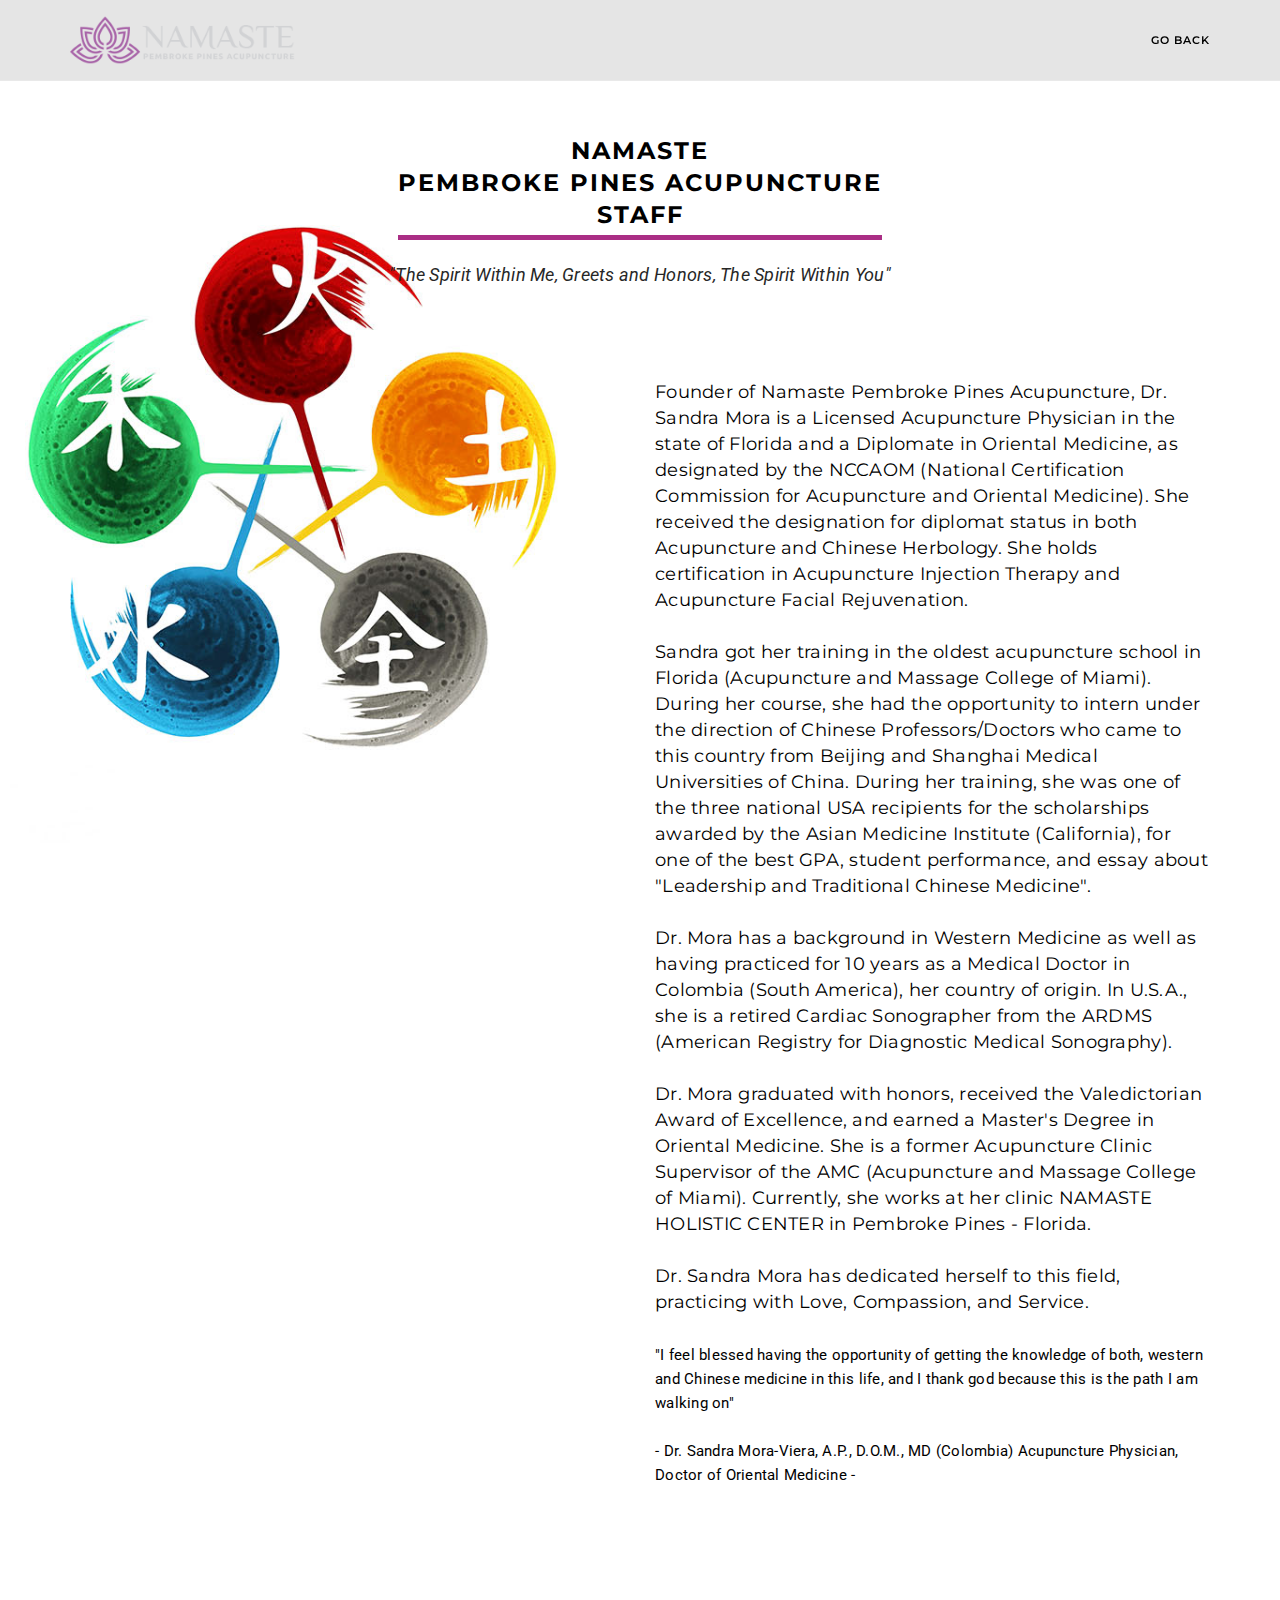
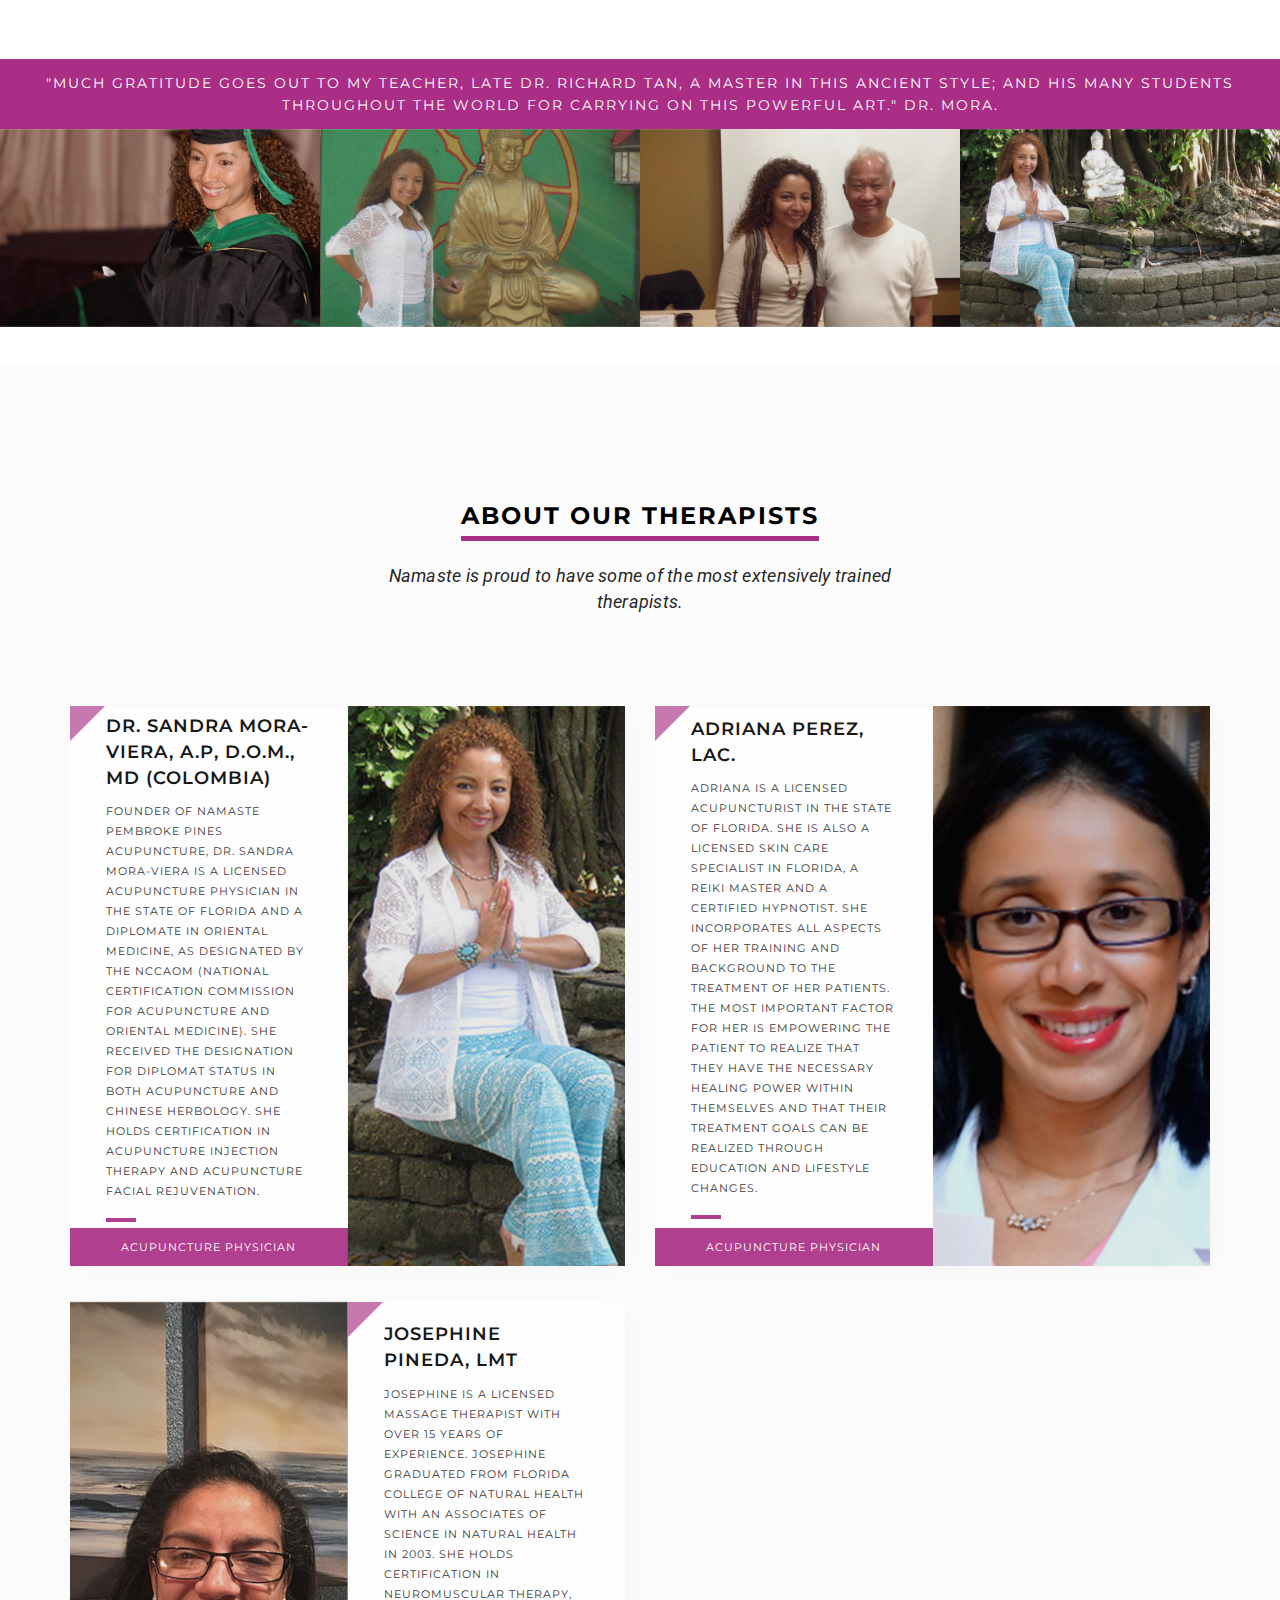
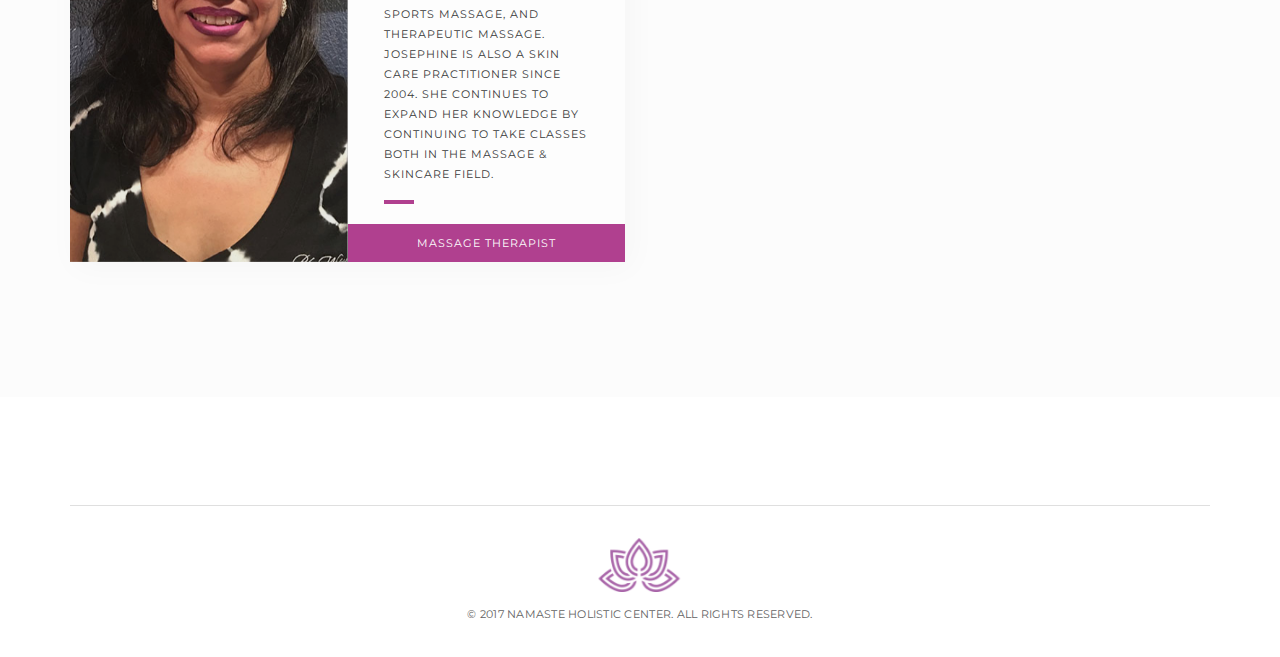
==== commit 0640d53f: "Master update" ====
--- a/html/about.html
+++ b/html/about.html
@@ -69,7 +69,7 @@
 		<div class="container">
 			<div class="row no-padding-rl no-padding-top padding-8">
 				<div class="col-md-6 col-md-offset-3 text-center">
-					<h3 class="font-family-alt font-weight-700 letter-spacing-2 text-uppercase xs-title-small title-medium title-underline-thick-base-color">About Dr. Sandra Mora<br>&<br>Namaste Holistic Center</h3>
+					<h3 class="font-family-alt font-weight-700 letter-spacing-2 text-uppercase xs-title-small title-medium title-underline-thick-base-color">Namaste<br>Pembroke Pines Acupuncture<br> staff</h3>
 					<p class="margin-4 no-margin-bottom no-margin-rl text-gray-dark-2 xs-text-large text-extra-large"><i>"The Spirit Within Me, 
                             Greets and Honors, The Spirit Within You"</i></p>
 				</div>
@@ -79,7 +79,7 @@
 
 			<div class="row">
 				<div class="col-md-6 col-md-offset-6">
-					<p class="font-family-alt xs-text-large text-extra-large">Dr. Sandra Mora is a Licensed Acupuncture Physician in the state of Florida and a Diplomate in Oriental Medicine, as designated by the NCCAOM (National Certification Commission for Acupuncture and Oriental Medicine). She received the designation for diplomat status in both Acupuncture and Chinese Herbology. She holds certification in Acupuncture Injection Therapy and Acupuncture Facial Rejuvenation.
+					<p class="font-family-alt xs-text-large text-extra-large">Founder of Namaste Pembroke Pines Acupuncture, Dr. Sandra Mora is a Licensed Acupuncture Physician in the state of Florida and a Diplomate in Oriental Medicine, as designated by the NCCAOM (National Certification Commission for Acupuncture and Oriental Medicine). She received the designation for diplomat status in both Acupuncture and Chinese Herbology. She holds certification in Acupuncture Injection Therapy and Acupuncture Facial Rejuvenation.
 
 						<br><br>Sandra got her training in the oldest acupuncture school in Florida (Acupuncture and Massage College of Miami). During her course, she had the opportunity to intern under the direction of Chinese Professors/Doctors who came to this country from Beijing and Shanghai Medical Universities of China. During her training, she was one of the three national USA recipients for the scholarships awarded by the Asian Medicine Institute (California), for one of the best GPA, student performance, and essay about "Leadership and Traditional Chinese Medicine".
 
@@ -107,6 +107,7 @@
 		<!-- //.container -->
 	</section>
 	<!-- //Section - About End -->
+	
 
 	<!-- Section - Spotlight Start -->
 	<section id="spotlight" class="no-padding">
@@ -114,7 +115,7 @@
 			<div class="row">
 				<div class="col-md-12 no-padding">
 					<div class="bg-base-color display-table no-padding-rl xs-padding-6 sm-padding-3 padding-1 text-center width-100">
-						<span class="display-table-cell font-family-alt letter-spacing-2 text-medium text-white text-uppercase vertical-align-middle">"Much gratitude goes out to my teacher, Dr. Richard Tan, a Master, Teacher, and Practitioner in this ancient style; and his many students throughout the world for carrying on this powerful art." Dr. Mora.</span>
+						<span class="display-table-cell font-family-alt letter-spacing-2 text-medium text-white text-uppercase vertical-align-middle">"Much gratitude goes out to my teacher, Late Dr. Richard Tan, a Master in this ancient style; and his many students throughout the world for carrying on this powerful art." Dr. Mora.</span>
 					</div>
 					<!-- //.bg-base-color -->
 				</div>
@@ -184,6 +185,136 @@
 		<!-- //.container-fluid -->
 	</section>
 	<!-- //Section - Spotlight End -->
+	
+	<!-- Section - Packages Start -->
+	<section id="packages" class="bg-white-3">
+		<div class="container">
+			<div class="row no-padding-rl no-padding-top padding-8">
+				<div class="col-md-6 col-md-offset-3 text-center">
+					<h3 class="font-family-alt font-weight-700 letter-spacing-2 text-uppercase xs-title-small title-medium title-underline-thick-base-color">ABOUT OUR THERAPISTS</h3>
+					<p class="margin-4 no-margin-bottom no-margin-rl text-gray-dark-2 xs-text-large text-extra-large"><i>Namaste is proud to have some of the most extensively trained therapists.</i></p>
+				</div>
+				<!-- //.col-md-6 -->
+			</div>
+			<!-- //.row -->
+
+			<div class="row">
+				<!-- Features Box Style v3 Start -->
+				<div class="features-box col-md-6">
+					<div class="box-shadow-yes position-relative">
+						<div class="bg-overlay-gray-1">
+							<img src="assets/images/staff-01.jpg" alt=""/>
+						</div>
+						<!-- //.bg-overlay-gray-1 -->
+
+						<div class="bg-white height-100 opacity-9 position-absolute position-top position-left xs-width-100 width-50">
+							<!-- Triangle -->
+							<span class="opacity-7 position-absolute position-top position-left triangle-top-left triangle-base-color"></span>
+
+							<div class="display-table height-100 width-100">
+								<div class="display-table-cell no-padding-tb padding-13 xs-text-center vertical-align-middle">
+									<h4 class="font-family-alt font-weight-600 letter-spacing-1 margin-top-min-38px xs-text-small text-extra-large text-uppercase">Dr. Sandra Mora-Viera, A.P, D.O.M., MD (Colombia)</h4>
+									<p class="font-family-alt letter-spacing-1 margin-5 no-margin-bottom no-margin-rl text-gray-dark-2 xs-text-extra-small text-small text-uppercase">Founder of Namaste Pembroke Pines Acupuncture, Dr. Sandra Mora-Viera is a Licensed Acupuncture Physician in the state of Florida and a Diplomate in Oriental Medicine, as designated by the NCCAOM (National Certification Commission for Acupuncture and Oriental Medicine). She received the designation for diplomat status in both Acupuncture and Chinese Herbology. She holds certification in Acupuncture Injection Therapy and Acupuncture Facial Rejuvenation.</p>
+									<span class="bg-base-color hidden-xs margin-8 no-margin-bottom no-margin-rl separator-line-thick"></span>
+								</div>
+								<!-- //.display-table-cell -->
+							</div>
+							<!-- //.display-table -->
+
+							<div class="bg-base-color height-38px position-absolute position-bottom position-left text-center width-100">
+								<div class="display-table height-100 width-100">
+									<span class="display-table-cell font-family-alt letter-spacing-1 xs-text-extra-small text-small text-uppercase text-white vertical-align-middle">Acupuncture Physician</span>
+								</div>
+								<!-- //.display-table -->
+							</div>
+							<!-- //.bg-base-color -->
+						</div>
+						<!-- //.bg-white -->
+					</div>
+					<!-- //.box-shadow-yes -->
+				</div>
+				<!-- //Features Box Style v3 End -->
+
+				<!-- Features Box Style v3 Start -->
+				<div class="features-box col-md-6 sm-margin-5 sm-no-margin-bottom sm-no-margin-rl">
+					<div class="box-shadow-yes position-relative">
+						<div class="bg-overlay-gray-1">
+							<img src="assets/images/staff-02.jpg" alt=""/>
+						</div>
+						<!-- //.bg-overlay-gray-1 -->
+
+						<div class="bg-white height-100 opacity-9 position-absolute position-top position-left xs-width-100 width-50">
+							<!-- Triangle -->
+							<span class="opacity-7 position-absolute position-top position-left triangle-top-left triangle-base-color"></span>
+
+							<div class="display-table height-100 width-100">
+								<div class="display-table-cell no-padding-tb padding-13 xs-text-center vertical-align-middle">
+									<h4 class="font-family-alt font-weight-600 letter-spacing-1 margin-top-min-38px xs-text-small text-extra-large text-uppercase">Adriana Perez, LAc.</h4>
+									<p class="font-family-alt letter-spacing-1 margin-5 no-margin-bottom no-margin-rl text-gray-dark-2 xs-text-extra-small text-small text-uppercase">Adriana is a licensed acupuncturist in the State of Florida. She is also a licensed skin care specialist in Florida, a Reiki master and a certified hypnotist. She incorporates all aspects of her training and background to the treatment of her patients. The most important factor for her is empowering the patient to realize that they have the necessary healing power within themselves and that their treatment goals can be realized through education and lifestyle changes.</p>
+									<span class="bg-base-color hidden-xs margin-8 no-margin-bottom no-margin-rl separator-line-thick"></span>
+								</div>
+								<!-- //.display-table-cell -->
+							</div>
+							<!-- //.display-table -->
+
+							<div class="bg-base-color height-38px position-absolute position-bottom position-left text-center width-100">
+								<div class="display-table height-100 width-100">
+									<span class="display-table-cell font-family-alt letter-spacing-1 xs-text-extra-small text-small text-uppercase text-white vertical-align-middle">Acupuncture Physician</span>
+								</div>
+								<!-- //.display-table -->
+							</div>
+							<!-- //.bg-base-color -->
+						</div>
+						<!-- //.bg-white -->
+					</div>
+					<!-- //.box-shadow-yes -->
+				</div>
+				<!-- //Features Box Style v3 End -->
+
+				<!-- Features Box Style v3 Start -->
+				<div class="features-box col-md-6 sm-margin-5 margin-3 sm-no-margin-bottom no-margin-bottom sm-no-margin-rl no-margin-rl">
+					<div class="box-shadow-yes position-relative">
+						<div class="bg-overlay-gray-1">
+							<img src="assets/images/staff-03.jpg" alt=""/>
+						</div>
+						<!-- //.bg-overlay-gray-1 -->
+
+						<div class="bg-white height-100 opacity-9 position-absolute position-top sm-position-left position-right xs-width-100 width-50">
+							<!-- Triangle -->
+							<span class="opacity-7 position-absolute position-top position-left triangle-top-left triangle-base-color"></span>
+
+							<div class="display-table height-100 width-100">
+								<div class="display-table-cell no-padding-tb padding-13 xs-text-center vertical-align-middle">
+									<h4 class="font-family-alt font-weight-600 letter-spacing-1 margin-top-min-38px xs-text-small text-extra-large text-uppercase">Josephine Pineda, LMT</h4>
+									<p class="font-family-alt letter-spacing-1 margin-5 no-margin-bottom no-margin-rl text-gray-dark-2 xs-text-extra-small text-small text-uppercase">Josephine is a Licensed Massage Therapist with over 15 years of experience. Josephine graduated from Florida College of Natural Health with an Associates of Science in Natural Health in 2003. She holds certification in Neuromuscular Therapy, Sports Massage, and Therapeutic Massage. Josephine is also a Skin Care practitioner since 2004. She continues to expand her knowledge by continuing to take classes both in the massage & skincare field. </p>
+									<span class="bg-base-color hidden-xs margin-8 no-margin-bottom no-margin-rl separator-line-thick"></span>
+								</div>
+								<!-- //.display-table-cell -->
+							</div>
+							<!-- //.display-table -->
+
+							<div class="bg-base-color height-38px position-absolute position-bottom position-left text-center width-100">
+								<div class="display-table height-100 width-100">
+									<span class="display-table-cell font-family-alt letter-spacing-1 xs-text-extra-small text-small text-uppercase text-white vertical-align-middle">Massage Therapist</span>
+								</div>
+								<!-- //.display-table -->
+							</div>
+							<!-- //.bg-base-color -->
+						</div>
+						<!-- //.bg-white -->
+					</div>
+					<!-- //.box-shadow-yes -->
+				</div>
+				<!-- //Features Box Style v3 End -->
+		
+				
+				<!-- //Features Box Style v3 End -->
+			</div>
+			<!-- //.row -->
+		</div>
+		<!-- //.container -->
+	</section>
+	<!-- //Section - Packages End -->
 
 
 	<!-- Footer Start -->
--- a/html/assets/css/niobe_main.css
+++ b/html/assets/css/niobe_main.css
@@ -4364,6 +4364,11 @@
 }
 
 @media (max-width: 991px) {
+	
+	#reviews {
+		display: none;
+	}
+	
 	.sm-text-extra-small {
 		font-size: 10px !important;
 		line-height: 15px !important;
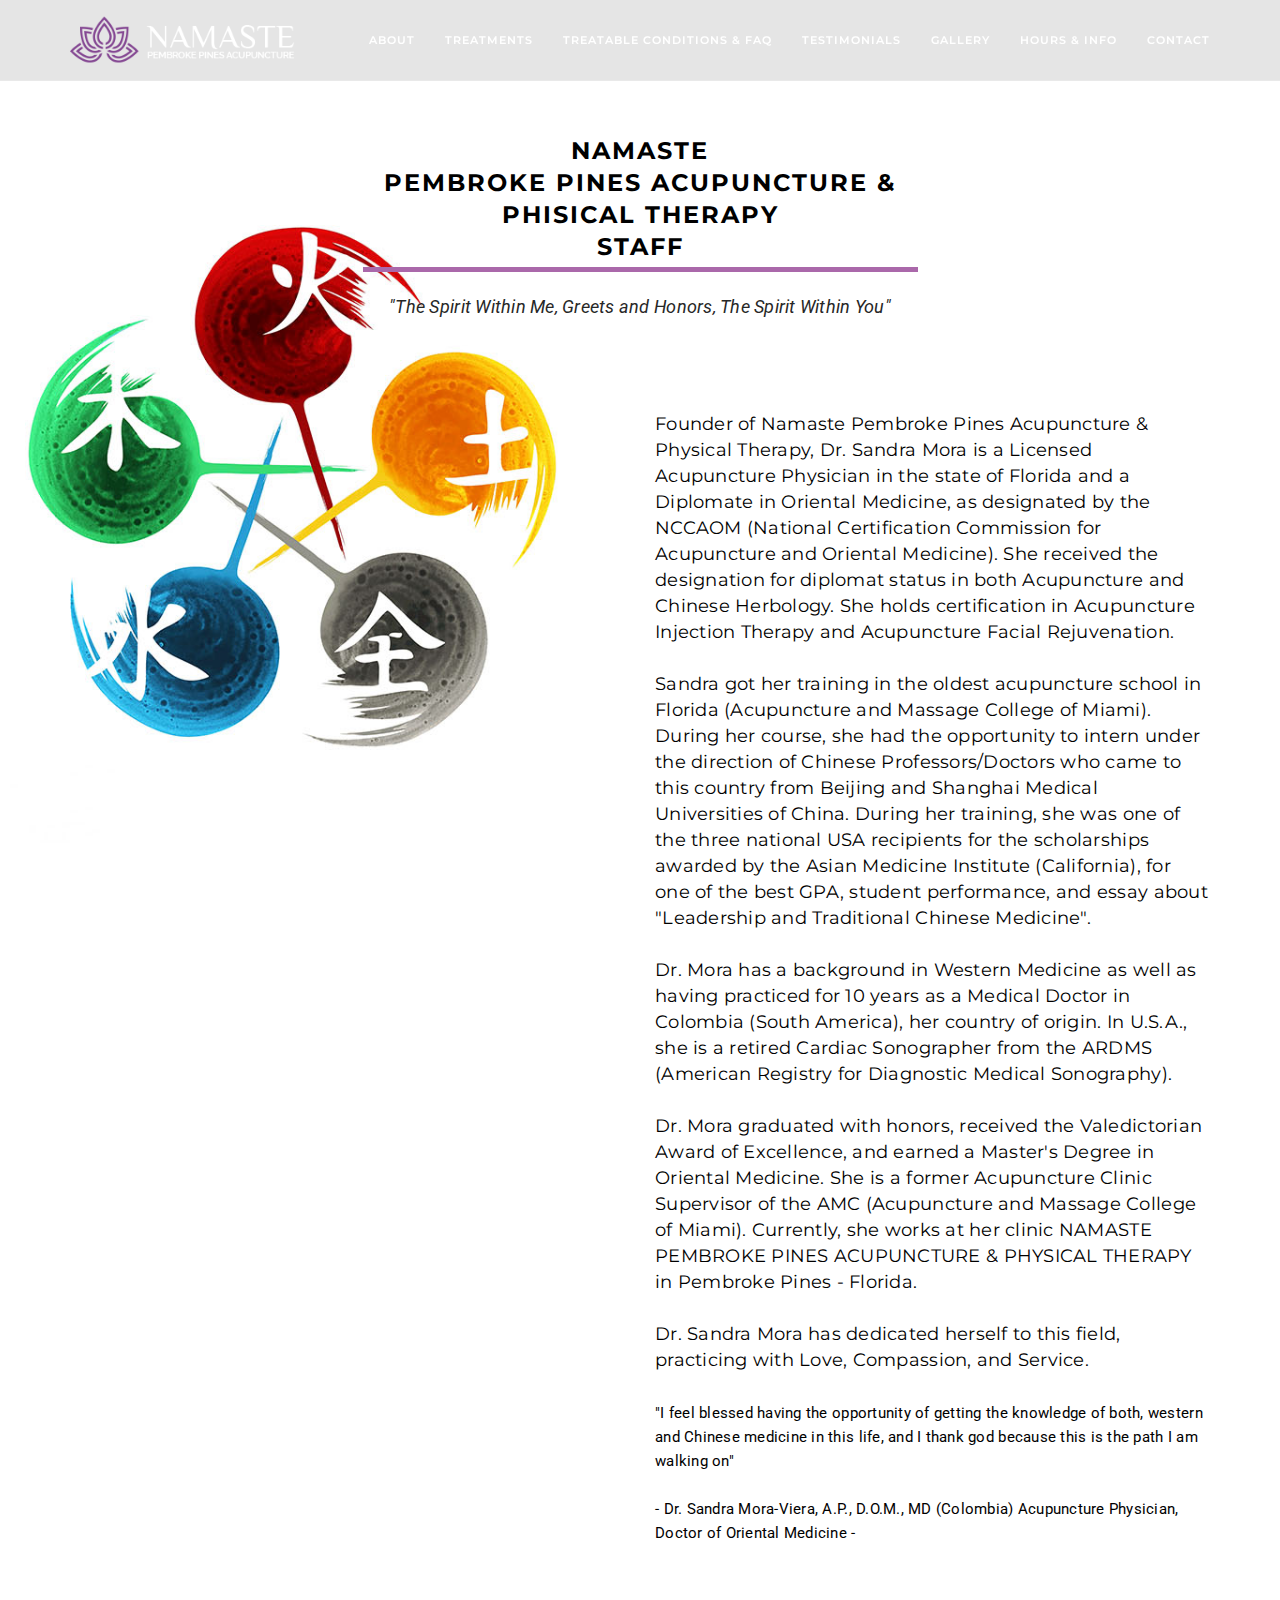
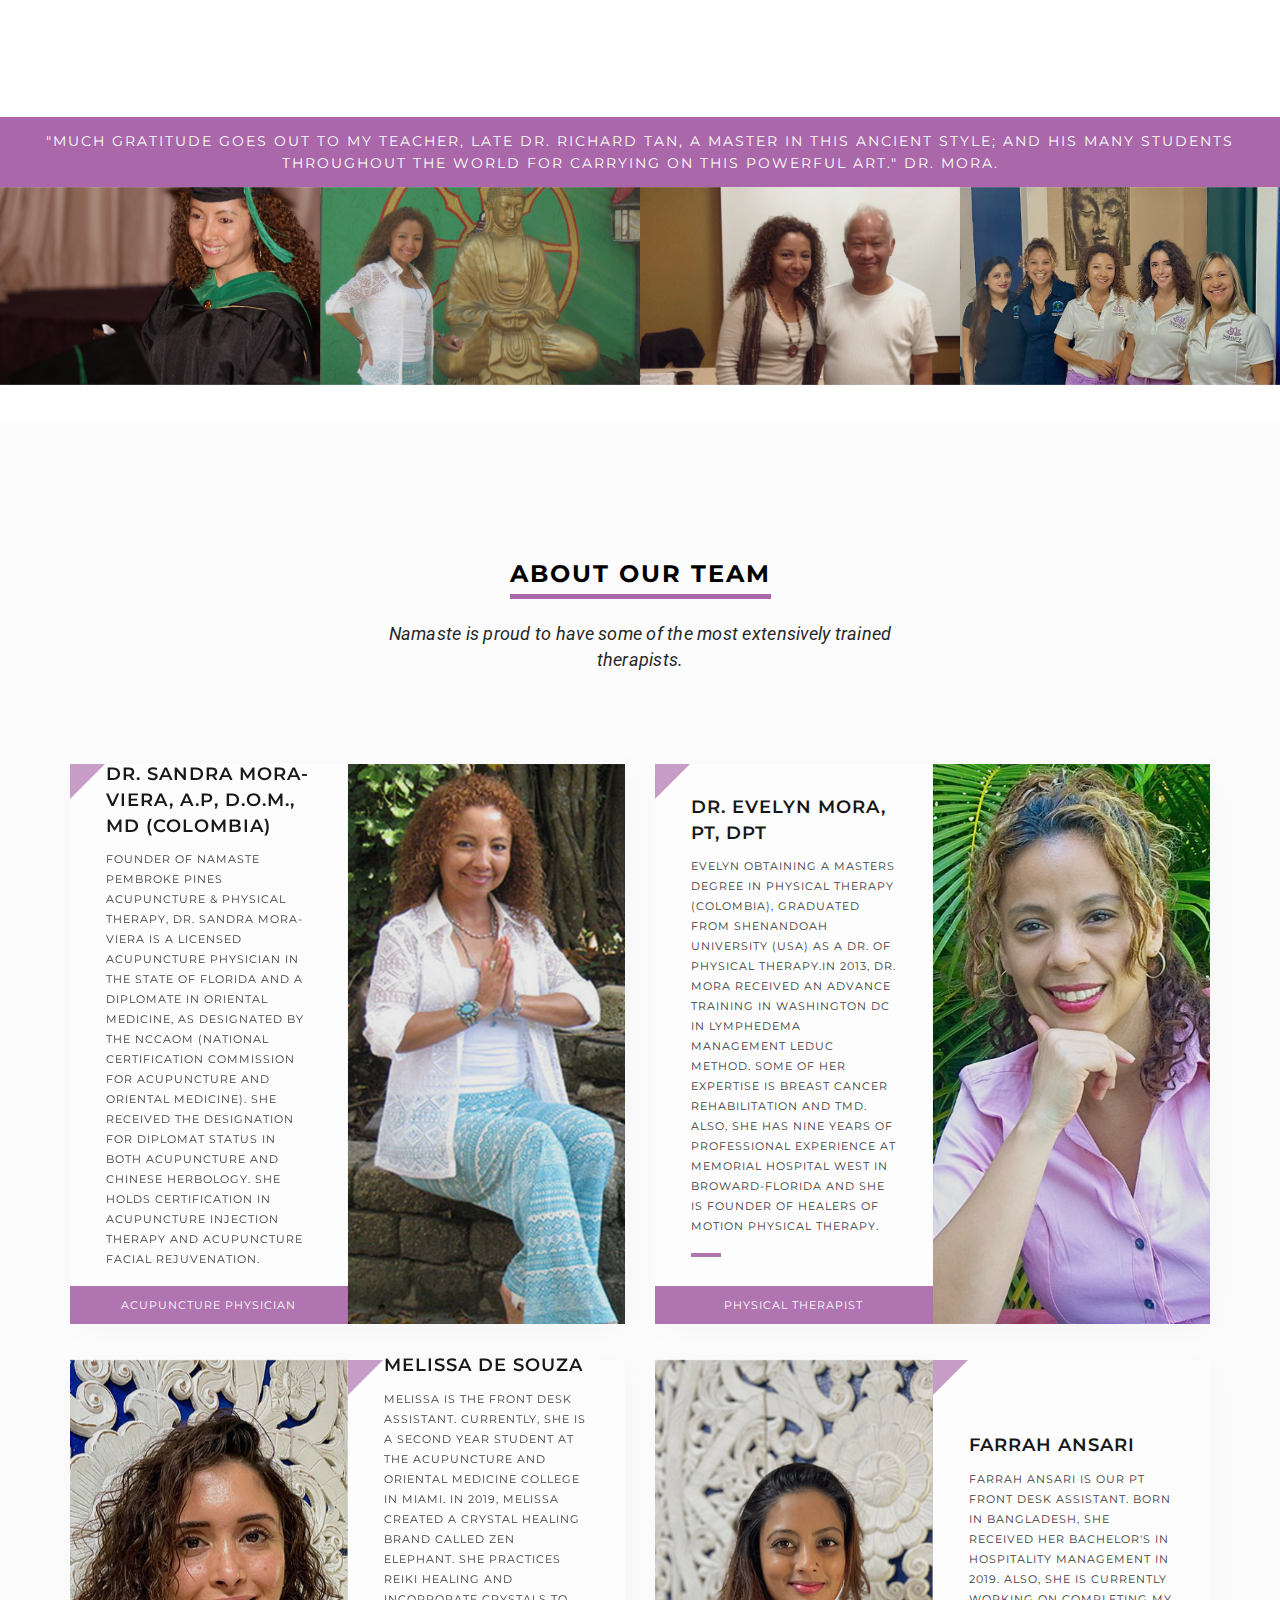
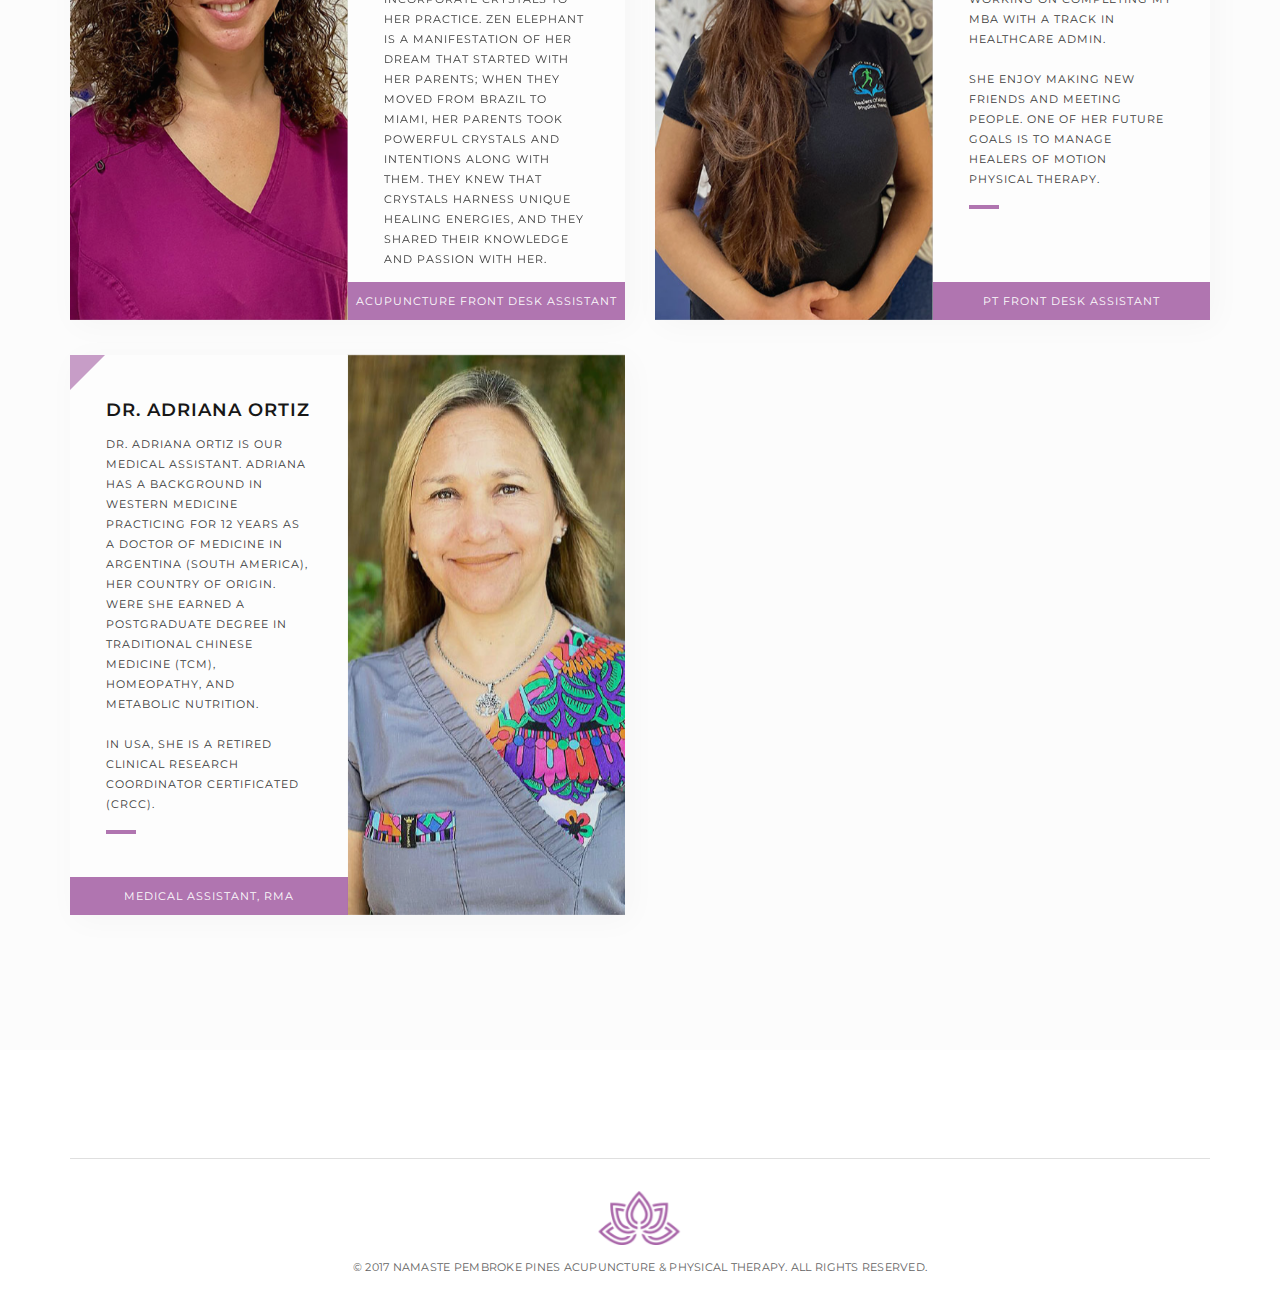
==== commit f0c75d4d: "Getting ready for Fabian's work" ====
--- a/html/about.html
+++ b/html/about.html
@@ -36,13 +36,13 @@
 	<nav id="navigation" class="navbar navbar-fixed-top navbar-white">
 		<div class="container">
 			<div class="row">
-				<div class="navbar-header col-md-3">
+				<div class="navbar-header col-md-1">
 					<button type="button" class="navbar-toggle collapsed" data-toggle="collapse" data-target="#navbar-niobe">
-                            <span class="sr-only">Toggle navigation</span>
-                            <span class="icon-bar"></span>
-                            <span class="icon-bar"></span>
-                            <span class="icon-bar"></span>
-                        </button>
+						<span class="sr-only">Toggle navigation</span>
+						<span class="icon-bar"></span>
+						<span class="icon-bar"></span>
+						<span class="icon-bar"></span>
+					</button>
 
 					<a class="navbar-brand page-scroll font-family-alt letter-spacing-1 text-extra-large text-uppercase" href="index.html">
 						<img class="logo-navbar-dark" src="assets/images/logo-text-white.png" alt="" />
@@ -52,8 +52,15 @@
 				<!-- //.navbar-header -->
 
 				<div id="navbar-niobe" class="navbar-collapse collapse col-md-9 pull-right">
-					<ul class="nav navbar-nav font-family-alt letter-spacing-1 text-small text-uppercase font-weight-600">
-						<li><a href="index.html" id="go-back" class="page-scroll">go back</a></li>
+					<ul class="nav navbar-nav font-family-alt letter-spacing-1 text-small  text-uppercase font-weight-600">
+						<li><a href="about.html" class="page-scroll">About</a></li>
+						<li><a href="treatments.html" class="page-scroll">Treatments</a></li>
+						<li><a href="treatableconditions.html" class="page-scroll">Treatable Conditions & FAQ</a></li>
+						<li><a href="testimonials.html" class="page-scroll">Testimonials</a></li>
+
+						<li><a href="gallery.html" class="page-scroll">Gallery</a></li>
+						<li><a href="hoursansinfo.html" class="page-scroll">Hours & Info</a></li>
+						<li><a href="contact.html" class="page-scroll">Contact</a></li>
 					</ul>
 				</div>
 				<!-- //.navbar-collapse -->
@@ -69,7 +76,7 @@
 		<div class="container">
 			<div class="row no-padding-rl no-padding-top padding-8">
 				<div class="col-md-6 col-md-offset-3 text-center">
-					<h3 class="font-family-alt font-weight-700 letter-spacing-2 text-uppercase xs-title-small title-medium title-underline-thick-base-color">Namaste<br>Pembroke Pines Acupuncture<br> staff</h3>
+					<h3 class="font-family-alt font-weight-700 letter-spacing-2 text-uppercase xs-title-small title-medium title-underline-thick-base-color">Namaste<br>Pembroke Pines Acupuncture & Phisical Therapy<br> staff</h3>
 					<p class="margin-4 no-margin-bottom no-margin-rl text-gray-dark-2 xs-text-large text-extra-large"><i>"The Spirit Within Me, 
                             Greets and Honors, The Spirit Within You"</i></p>
 				</div>
@@ -79,13 +86,13 @@
 
 			<div class="row">
 				<div class="col-md-6 col-md-offset-6">
-					<p class="font-family-alt xs-text-large text-extra-large">Founder of Namaste Pembroke Pines Acupuncture, Dr. Sandra Mora is a Licensed Acupuncture Physician in the state of Florida and a Diplomate in Oriental Medicine, as designated by the NCCAOM (National Certification Commission for Acupuncture and Oriental Medicine). She received the designation for diplomat status in both Acupuncture and Chinese Herbology. She holds certification in Acupuncture Injection Therapy and Acupuncture Facial Rejuvenation.
+					<p class="font-family-alt xs-text-large text-extra-large">Founder of Namaste Pembroke Pines Acupuncture & Physical Therapy, Dr. Sandra Mora is a Licensed Acupuncture Physician in the state of Florida and a Diplomate in Oriental Medicine, as designated by the NCCAOM (National Certification Commission for Acupuncture and Oriental Medicine). She received the designation for diplomat status in both Acupuncture and Chinese Herbology. She holds certification in Acupuncture Injection Therapy and Acupuncture Facial Rejuvenation.
 
 						<br><br>Sandra got her training in the oldest acupuncture school in Florida (Acupuncture and Massage College of Miami). During her course, she had the opportunity to intern under the direction of Chinese Professors/Doctors who came to this country from Beijing and Shanghai Medical Universities of China. During her training, she was one of the three national USA recipients for the scholarships awarded by the Asian Medicine Institute (California), for one of the best GPA, student performance, and essay about "Leadership and Traditional Chinese Medicine".
 
 						<br><br>Dr. Mora has a background in Western Medicine as well as having practiced for 10 years as a Medical Doctor in Colombia (South America), her country of origin. In U.S.A., she is a retired Cardiac Sonographer from the ARDMS (American Registry for Diagnostic Medical Sonography).
 
-						<br><br>Dr. Mora graduated with honors, received the Valedictorian Award of Excellence, and earned a Master's Degree in Oriental Medicine. She is a former Acupuncture Clinic Supervisor of the AMC (Acupuncture and Massage College of Miami). Currently, she works at her clinic NAMASTE HOLISTIC CENTER in Pembroke Pines - Florida.
+						<br><br>Dr. Mora graduated with honors, received the Valedictorian Award of Excellence, and earned a Master's Degree in Oriental Medicine. She is a former Acupuncture Clinic Supervisor of the AMC (Acupuncture and Massage College of Miami). Currently, she works at her clinic NAMASTE PEMBROKE PINES ACUPUNCTURE & PHYSICAL THERAPY in Pembroke Pines - Florida.
 
 						<br><br>Dr. Sandra Mora has dedicated herself to this field, practicing with Love, Compassion, and Service.</p>
 					<p class="margin-5 no-margin-bottom no-margin-rl text-large">"I feel blessed having the opportunity of getting the knowledge of both, western and Chinese medicine in this life, and I thank god because this is the path I am walking on"<br><br>- Dr. Sandra Mora-Viera, A.P., D.O.M., MD (Colombia) Acupuncture Physician, Doctor of Oriental Medicine -
@@ -191,7 +198,7 @@
 		<div class="container">
 			<div class="row no-padding-rl no-padding-top padding-8">
 				<div class="col-md-6 col-md-offset-3 text-center">
-					<h3 class="font-family-alt font-weight-700 letter-spacing-2 text-uppercase xs-title-small title-medium title-underline-thick-base-color">ABOUT OUR THERAPISTS</h3>
+					<h3 class="font-family-alt font-weight-700 letter-spacing-2 text-uppercase xs-title-small title-medium title-underline-thick-base-color">ABOUT OUR TEAM</h3>
 					<p class="margin-4 no-margin-bottom no-margin-rl text-gray-dark-2 xs-text-large text-extra-large"><i>Namaste is proud to have some of the most extensively trained therapists.</i></p>
 				</div>
 				<!-- //.col-md-6 -->
@@ -214,7 +221,7 @@
 							<div class="display-table height-100 width-100">
 								<div class="display-table-cell no-padding-tb padding-13 xs-text-center vertical-align-middle">
 									<h4 class="font-family-alt font-weight-600 letter-spacing-1 margin-top-min-38px xs-text-small text-extra-large text-uppercase">Dr. Sandra Mora-Viera, A.P, D.O.M., MD (Colombia)</h4>
-									<p class="font-family-alt letter-spacing-1 margin-5 no-margin-bottom no-margin-rl text-gray-dark-2 xs-text-extra-small text-small text-uppercase">Founder of Namaste Pembroke Pines Acupuncture, Dr. Sandra Mora-Viera is a Licensed Acupuncture Physician in the state of Florida and a Diplomate in Oriental Medicine, as designated by the NCCAOM (National Certification Commission for Acupuncture and Oriental Medicine). She received the designation for diplomat status in both Acupuncture and Chinese Herbology. She holds certification in Acupuncture Injection Therapy and Acupuncture Facial Rejuvenation.</p>
+									<p class="font-family-alt letter-spacing-1 margin-5 no-margin-bottom no-margin-rl text-gray-dark-2 xs-text-extra-small text-small text-uppercase">Founder of Namaste Pembroke Pines Acupuncture & Physical Therapy, Dr. Sandra Mora-Viera is a Licensed Acupuncture Physician in the state of Florida and a Diplomate in Oriental Medicine, as designated by the NCCAOM (National Certification Commission for Acupuncture and Oriental Medicine). She received the designation for diplomat status in both Acupuncture and Chinese Herbology. She holds certification in Acupuncture Injection Therapy and Acupuncture Facial Rejuvenation.</p>
 									<span class="bg-base-color hidden-xs margin-8 no-margin-bottom no-margin-rl separator-line-thick"></span>
 								</div>
 								<!-- //.display-table-cell -->
@@ -239,7 +246,7 @@
 				<div class="features-box col-md-6 sm-margin-5 sm-no-margin-bottom sm-no-margin-rl">
 					<div class="box-shadow-yes position-relative">
 						<div class="bg-overlay-gray-1">
-							<img src="assets/images/staff-02.jpg" alt=""/>
+							<img src="assets/images/staff-04.jpg" alt=""/>
 						</div>
 						<!-- //.bg-overlay-gray-1 -->
 
@@ -249,8 +256,8 @@
 
 							<div class="display-table height-100 width-100">
 								<div class="display-table-cell no-padding-tb padding-13 xs-text-center vertical-align-middle">
-									<h4 class="font-family-alt font-weight-600 letter-spacing-1 margin-top-min-38px xs-text-small text-extra-large text-uppercase">Adriana Perez, LAc.</h4>
-									<p class="font-family-alt letter-spacing-1 margin-5 no-margin-bottom no-margin-rl text-gray-dark-2 xs-text-extra-small text-small text-uppercase">Adriana is a licensed acupuncturist in the State of Florida. She is also a licensed skin care specialist in Florida, a Reiki master and a certified hypnotist. She incorporates all aspects of her training and background to the treatment of her patients. The most important factor for her is empowering the patient to realize that they have the necessary healing power within themselves and that their treatment goals can be realized through education and lifestyle changes.</p>
+									<h4 class="font-family-alt font-weight-600 letter-spacing-1 margin-top-min-38px xs-text-small text-extra-large text-uppercase">DR. EVELYN MORA, PT, DPT</h4>
+									<p class="font-family-alt letter-spacing-1 margin-5 no-margin-bottom no-margin-rl text-gray-dark-2 xs-text-extra-small text-small text-uppercase">EVELYN OBTAINING A MASTERS DEGREE IN PHYSICAL THERAPY (COLOMBIA), GRADUATED FROM SHENANDOAH UNIVERSITY (USA) AS A DR. OF PHYSICAL THERAPY.IN 2013, DR. MORA RECEIVED AN ADVANCE TRAINING IN WASHINGTON DC IN LYMPHEDEMA MANAGEMENT LEDUC METHOD. SOME OF HER EXPERTISE IS BREAST CANCER REHABILITATION AND TMD. ALSO, SHE HAS NINE YEARS OF PROFESSIONAL EXPERIENCE AT MEMORIAL HOSPITAL WEST IN BROWARD-FLORIDA AND SHE IS FOUNDER OF HEALERS OF MOTION PHYSICAL THERAPY.</p>
 									<span class="bg-base-color hidden-xs margin-8 no-margin-bottom no-margin-rl separator-line-thick"></span>
 								</div>
 								<!-- //.display-table-cell -->
@@ -259,7 +266,7 @@
 
 							<div class="bg-base-color height-38px position-absolute position-bottom position-left text-center width-100">
 								<div class="display-table height-100 width-100">
-									<span class="display-table-cell font-family-alt letter-spacing-1 xs-text-extra-small text-small text-uppercase text-white vertical-align-middle">Acupuncture Physician</span>
+									<span class="display-table-cell font-family-alt letter-spacing-1 xs-text-extra-small text-small text-uppercase text-white vertical-align-middle">Physical therapist</span>
 								</div>
 								<!-- //.display-table -->
 							</div>
@@ -270,12 +277,11 @@
 					<!-- //.box-shadow-yes -->
 				</div>
 				<!-- //Features Box Style v3 End -->
-
 				<!-- Features Box Style v3 Start -->
 				<div class="features-box col-md-6 sm-margin-5 margin-3 sm-no-margin-bottom no-margin-bottom sm-no-margin-rl no-margin-rl">
 					<div class="box-shadow-yes position-relative">
 						<div class="bg-overlay-gray-1">
-							<img src="assets/images/staff-03.jpg" alt=""/>
+							<img src="assets/images/staff-06.jpg" alt=""/>
 						</div>
 						<!-- //.bg-overlay-gray-1 -->
 
@@ -285,8 +291,8 @@
 
 							<div class="display-table height-100 width-100">
 								<div class="display-table-cell no-padding-tb padding-13 xs-text-center vertical-align-middle">
-									<h4 class="font-family-alt font-weight-600 letter-spacing-1 margin-top-min-38px xs-text-small text-extra-large text-uppercase">Josephine Pineda, LMT</h4>
-									<p class="font-family-alt letter-spacing-1 margin-5 no-margin-bottom no-margin-rl text-gray-dark-2 xs-text-extra-small text-small text-uppercase">Josephine is a Licensed Massage Therapist with over 15 years of experience. Josephine graduated from Florida College of Natural Health with an Associates of Science in Natural Health in 2003. She holds certification in Neuromuscular Therapy, Sports Massage, and Therapeutic Massage. Josephine is also a Skin Care practitioner since 2004. She continues to expand her knowledge by continuing to take classes both in the massage & skincare field. </p>
+									<h4 class="font-family-alt font-weight-600 letter-spacing-1 margin-top-min-38px xs-text-small text-extra-large text-uppercase">Melissa De Souza</h4>
+									<p class="font-family-alt letter-spacing-1 margin-5 no-margin-bottom no-margin-rl text-gray-dark-2 xs-text-extra-small text-small text-uppercase">Melissa is the front desk assistant. Currently, she is a second year student at the Acupuncture and Oriental Medicine College in Miami. In 2019,  Melissa created a crystal healing brand called Zen Elephant. She practices Reiki healing and incorporate crystals to her practice. Zen Elephant is a manifestation of her dream that started with her parents; when they moved from Brazil to Miami, her parents took powerful crystals and intentions along with them. They knew that crystals harness unique healing energies, and they shared their knowledge and passion with her.</p>
 									<span class="bg-base-color hidden-xs margin-8 no-margin-bottom no-margin-rl separator-line-thick"></span>
 								</div>
 								<!-- //.display-table-cell -->
@@ -295,7 +301,7 @@
 
 							<div class="bg-base-color height-38px position-absolute position-bottom position-left text-center width-100">
 								<div class="display-table height-100 width-100">
-									<span class="display-table-cell font-family-alt letter-spacing-1 xs-text-extra-small text-small text-uppercase text-white vertical-align-middle">Massage Therapist</span>
+									<span class="display-table-cell font-family-alt letter-spacing-1 xs-text-extra-small text-small text-uppercase text-white vertical-align-middle">Acupuncture front desk assistant</span>
 								</div>
 								<!-- //.display-table -->
 							</div>
@@ -306,9 +312,80 @@
 					<!-- //.box-shadow-yes -->
 				</div>
 				<!-- //Features Box Style v3 End -->
-		
 				
+				<!-- Features Box Style v3 Start -->
+				<div class="features-box col-md-6 sm-margin-5 margin-3 sm-no-margin-bottom no-margin-bottom sm-no-margin-rl no-margin-rl">
+					<div class="box-shadow-yes position-relative">
+						<div class="bg-overlay-gray-1">
+							<img src="assets/images/staff-05.jpg" alt=""/>
+						</div>
+						<!-- //.bg-overlay-gray-1 -->
+
+						<div class="bg-white height-100 opacity-9 position-absolute position-top sm-position-left position-right xs-width-100 width-50">
+							<!-- Triangle -->
+							<span class="opacity-7 position-absolute position-top position-left triangle-top-left triangle-base-color"></span>
+
+							<div class="display-table height-100 width-100">
+								<div class="display-table-cell no-padding-tb padding-13 xs-text-center vertical-align-middle">
+									<h4 class="font-family-alt font-weight-600 letter-spacing-1 margin-top-min-38px xs-text-small text-extra-large text-uppercase">FARRAH ANSARI</h4>
+									<p class="font-family-alt letter-spacing-1 margin-5 no-margin-bottom no-margin-rl text-gray-dark-2 xs-text-extra-small text-small text-uppercase">Farrah Ansari is our PT Front Desk Assistant. Born in Bangladesh, She received her Bachelor's in Hospitality Management in 2019. Also, she is currently working on completing my MBA with a track in Healthcare Admin. <br><br>She enjoy making new friends and meeting people. One of her future goals is to manage Healers of Motion Physical Therapy.</p>
+									<span class="bg-base-color hidden-xs margin-8 no-margin-bottom no-margin-rl separator-line-thick"></span>
+								</div>
+								<!-- //.display-table-cell -->
+							</div>
+							<!-- //.display-table -->
+
+							<div class="bg-base-color height-38px position-absolute position-bottom position-left text-center width-100">
+								<div class="display-table height-100 width-100">
+									<span class="display-table-cell font-family-alt letter-spacing-1 xs-text-extra-small text-small text-uppercase text-white vertical-align-middle">PT Front Desk Assistant</span>
+								</div>
+								<!-- //.display-table -->
+							</div>
+							<!-- //.bg-base-color -->
+						</div>
+						<!-- //.bg-white -->
+					</div>
+					<!-- //.box-shadow-yes -->
+				</div>
 				<!-- //Features Box Style v3 End -->
+				
+				<!-- Features Box Style v3 Start -->
+				<div class="features-box col-md-6 sm-margin-5 margin-3 sm-no-margin-bottom no-margin-bottom sm-no-margin-rl no-margin-rl">
+					<div class="box-shadow-yes position-relative">
+						<div class="bg-overlay-gray-1">
+							<img src="assets/images/staff-02.jpg" alt=""/>
+						</div>
+						<!-- //.bg-overlay-gray-1 -->
+
+						<div class="bg-white height-100 opacity-9 position-absolute position-top sm-position-right position-left xs-width-100 width-50">
+							<!-- Triangle -->
+							<span class="opacity-7 position-absolute position-top position-left triangle-top-left triangle-base-color"></span>
+
+							<div class="display-table height-100 width-100">
+								<div class="display-table-cell no-padding-tb padding-13 xs-text-center vertical-align-middle">
+									<h4 class="font-family-alt font-weight-600 letter-spacing-1 margin-top-min-38px xs-text-small text-extra-large text-uppercase">Dr. Adriana Ortiz</h4>
+									<p class="font-family-alt letter-spacing-1 margin-5 no-margin-bottom no-margin-rl text-gray-dark-2 xs-text-extra-small text-small text-uppercase">Dr. Adriana Ortiz is our Medical Assistant. Adriana has a background in Western Medicine practicing for 12 years as a Doctor of Medicine in Argentina (South America), her country of origin. were she earned a postgraduate degree in Traditional Chinese Medicine (TCM), Homeopathy, and Metabolic Nutrition.
+									<br><br>In USA, she is a retired Clinical Research Coordinator Certificated (CRCC).</p>
+									<span class="bg-base-color hidden-xs margin-8 no-margin-bottom no-margin-rl separator-line-thick"></span>
+								</div>
+								<!-- //.display-table-cell -->
+							</div>
+							<!-- //.display-table -->
+
+							<div class="bg-base-color height-38px position-absolute position-bottom position-left text-center width-100">
+								<div class="display-table height-100 width-100">
+									<span class="display-table-cell font-family-alt letter-spacing-1 xs-text-extra-small text-small text-uppercase text-white vertical-align-middle">Medical Assistant, RMA</span>
+								</div>
+								<!-- //.display-table -->
+							</div>
+							<!-- //.bg-base-color -->
+						</div>
+						<!-- //.bg-white -->
+					</div>
+					<!-- //.box-shadow-yes -->
+				</div>
+				<!-- //Features Box Style v3 End -->
+				
 			</div>
 			<!-- //.row -->
 		</div>
@@ -341,7 +418,7 @@
 							</div>
 							<!-- //.footer-logo -->
 						</div>
-						<span class="font-family-alt text-gray-dark text-small text-uppercase">&copy; 2017 NAMASTE HOLISTIC CENTER. All rights reserved.</span>
+						<span class="font-family-alt text-gray-dark text-small text-uppercase">&copy; 2017 NAMASTE PEMBROKE PINES ACUPUNCTURE & PHYSICAL THERAPY. All rights reserved.</span>
 					</div>
 					<!-- //.footer-copyright -->
 				</div>
--- a/html/assets/css/niobe_main.css
+++ b/html/assets/css/niobe_main.css
@@ -2473,11 +2473,11 @@
 }
 
 .title-underline-purple {
-	border-color: #aa2e85;
+	border-color: #A864A8;
 }
 
 .title-underline-thick-purple {
-	border-color: #aa2e85;
+	border-color: #A864A8;
 }
 
 .title-underline-red {
@@ -2549,7 +2549,7 @@
 }
 
 .title-sideline-purple:before {
-	background-color: #aa2e85;
+	background-color: #A864A8;
 }
 
 .title-sideline-red:before {
@@ -2617,7 +2617,7 @@
 }
 
 .title-strikethrough-purple:before {
-	background-color: #aa2e85;
+	background-color: #A864A8;
 }
 
 .title-strikethrough-red:before {
@@ -2690,7 +2690,7 @@
 }
 
 .text-purple {
-	color: #aa2e85 !important;
+	color: #A864A8 !important;
 }
 
 .text-red {
@@ -2779,7 +2779,7 @@
 
 .text-hover-purple:hover,
 .text-hover-purple:focus {
-	color: #aa2e85 !important;
+	color: #A864A8 !important;
 }
 
 .text-hover-red:hover,
@@ -2853,7 +2853,7 @@
 }
 
 .bg-purple {
-	background-color: #aa2e85 !important;
+	background-color: #A864A8 !important;
 }
 
 .bg-red {
@@ -2926,7 +2926,7 @@
 }
 
 .bg-hover-purple:hover {
-	background-color: #aa2e85 !important;
+	background-color: #A864A8 !important;
 }
 
 .bg-hover-red:hover {
@@ -2999,7 +2999,7 @@
 }
 
 .border-purple {
-	border-color: #aa2e85 !important;
+	border-color: #A864A8 !important;
 }
 
 .border-red {
@@ -3372,27 +3372,27 @@
 }
 
 .box-shadow-purple {
-	-webkit-box-shadow: 0px 0px 0px 1px #aa2e85 !important;
-	-moz-box-shadow: 0px 0px 0px 1px #aa2e85 !important;
-	box-shadow: 0px 0px 0px 1px #aa2e85 !important;
+	-webkit-box-shadow: 0px 0px 0px 1px #A864A8 !important;
+	-moz-box-shadow: 0px 0px 0px 1px #A864A8 !important;
+	box-shadow: 0px 0px 0px 1px #A864A8 !important;
 }
 
 .box-shadow-thick-purple {
-	-webkit-box-shadow: 0px 0px 0px 2px #aa2e85 !important;
-	-moz-box-shadow: 0px 0px 0px 2px #aa2e85 !important;
-	box-shadow: 0px 0px 0px 2px #aa2e85 !important;
+	-webkit-box-shadow: 0px 0px 0px 2px #A864A8 !important;
+	-moz-box-shadow: 0px 0px 0px 2px #A864A8 !important;
+	box-shadow: 0px 0px 0px 2px #A864A8 !important;
 }
 
 .box-shadow-medium-thick-purple {
-	-webkit-box-shadow: 0px 0px 0px 3px #aa2e85 !important;
-	-moz-box-shadow: 0px 0px 0px 3px #aa2e85 !important;
-	box-shadow: 0px 0px 0px 3px #aa2e85 !important;
+	-webkit-box-shadow: 0px 0px 0px 3px #A864A8 !important;
+	-moz-box-shadow: 0px 0px 0px 3px #A864A8 !important;
+	box-shadow: 0px 0px 0px 3px #A864A8 !important;
 }
 
 .box-shadow-extra-thick-purple {
-	-webkit-box-shadow: 0px 0px 0px 4px #aa2e85 !important;
-	-moz-box-shadow: 0px 0px 0px 4px #aa2e85 !important;
-	box-shadow: 0px 0px 0px 4px #aa2e85 !important;
+	-webkit-box-shadow: 0px 0px 0px 4px #A864A8 !important;
+	-moz-box-shadow: 0px 0px 0px 4px #A864A8 !important;
+	box-shadow: 0px 0px 0px 4px #A864A8 !important;
 }
 
 .box-shadow-red {
@@ -3662,7 +3662,7 @@
 }
 
 .btn.btn-color-purple {
-	background-color: #aa2e85;
+	background-color: #A864A8;
 	color: #ffffff;
 }
 
@@ -3671,8 +3671,8 @@
 }
 
 .btn.btn-color-purple.btn-hover-transparent:hover {
-	border-color: #aa2e85;
-	color: #aa2e85;
+	border-color: #A864A8;
+	color: #A864A8;
 	opacity: 1;
 }
 
@@ -3967,20 +3967,20 @@
 }
 
 .btn.btn-outline-purple {
-	border-color: #aa2e85;
-	color: #aa2e85;
+	border-color: #A864A8;
+	color: #A864A8;
 }
 
 .btn.btn-outline-purple:hover,
 .btn.btn-outline-purple:focus {
-	background-color: #aa2e85;
+	background-color: #A864A8;
 	color: #ffffff;
 }
 
 .btn.btn-outline-purple.btn-hover-transparent:hover,
 .btn.btn-outline-purple.btn-hover-transparent:focus {
 	background-color: transparent;
-	color: #aa2e85;
+	color: #A864A8;
 }
 
 .btn.btn-outline-red {
@@ -4246,19 +4246,19 @@
 }
 
 .triangle-top-right.triangle-purple {
-	border-color: transparent #aa2e85 transparent transparent;
+	border-color: transparent #A864A8 transparent transparent;
 }
 
 .triangle-top-left.triangle-purple {
-	border-color: #aa2e85 transparent transparent transparent;
+	border-color: #A864A8 transparent transparent transparent;
 }
 
 .triangle-bottom-right.triangle-purple {
-	border-color: transparent transparent #aa2e85 transparent;
+	border-color: transparent transparent #A864A8 transparent;
 }
 
 .triangle-bottom-left.triangle-purple {
-	border-color: transparent transparent transparent #aa2e85;
+	border-color: transparent transparent transparent #A864A8;
 }
 
 .triangle-top-right.triangle-red {
--- a/html/assets/css/niobe_color_purple.css
+++ b/html/assets/css/niobe_color_purple.css
@@ -7,16 +7,16 @@
 */
 
 .title-underline-base-color {
-    border-color: #aa2e85;
+    border-color: #aa68aa;
 }
 .title-underline-thick-base-color {
-    border-color: #aa2e85;
+    border-color: #aa68aa;
 }
 .title-sideline-base-color:before {
-    background-color: #aa2e85;
+    background-color: #aa68aa;
 }
 .title-strikethrough-base-color:before {
-    background-color: #aa2e85;
+    background-color: #aa68aa;
 }
 
 
@@ -25,7 +25,7 @@
 */
 
 .text-base-color {
-    color: #aa2e85 !important;
+    color: #aa68aa !important;
 }
 
 
@@ -35,7 +35,7 @@
 
 .text-hover-base-color:hover,
 .text-hover-base-color:focus {
-    color: #aa2e85 !important;
+    color: #aa68aa !important;
 }
 
 
@@ -44,7 +44,7 @@
 */
 
 .bg-base-color {
-    background-color: #aa2e85 !important;
+    background-color: #aa68aa !important;
 }
 
 
@@ -53,7 +53,7 @@
 */
 
 .bg-hover-base-color:hover {
-    background-color: #aa2e85 !important;
+    background-color: #aa68aa !important;
 }
 
 
@@ -62,7 +62,7 @@
 */
 
 .border-base-color {
-    border-color: #aa2e85 !important;
+    border-color: #aa68aa !important;
 }
 
 
@@ -71,24 +71,24 @@
 */
 
 .box-shadow-base-color {
-    -webkit-box-shadow: 0px 0px 0px 1px #aa2e85 !important;
-    -moz-box-shadow: 0px 0px 0px 1px #aa2e85 !important;
-    box-shadow: 0px 0px 0px 1px #aa2e85 !important;
+    -webkit-box-shadow: 0px 0px 0px 1px #aa68aa !important;
+    -moz-box-shadow: 0px 0px 0px 1px #aa68aa !important;
+    box-shadow: 0px 0px 0px 1px #aa68aa !important;
 }
 .box-shadow-thick-base-color {
-    -webkit-box-shadow: 0px 0px 0px 2px #aa2e85 !important;
-    -moz-box-shadow: 0px 0px 0px 2px #aa2e85 !important;
-    box-shadow: 0px 0px 0px 2px #aa2e85 !important;
+    -webkit-box-shadow: 0px 0px 0px 2px #aa68aa !important;
+    -moz-box-shadow: 0px 0px 0px 2px #aa68aa !important;
+    box-shadow: 0px 0px 0px 2px #aa68aa !important;
 }
 .box-shadow-medium-thick-base-color {
-    -webkit-box-shadow: 0px 0px 0px 3px #aa2e85 !important;
-    -moz-box-shadow: 0px 0px 0px 3px #aa2e85 !important;
-    box-shadow: 0px 0px 0px 3px #aa2e85 !important;
+    -webkit-box-shadow: 0px 0px 0px 3px #aa68aa !important;
+    -moz-box-shadow: 0px 0px 0px 3px #aa68aa !important;
+    box-shadow: 0px 0px 0px 3px #aa68aa !important;
 }
 .box-shadow-extra-thick-base-color {
-    -webkit-box-shadow: 0px 0px 0px 4px #aa2e85 !important;
-    -moz-box-shadow: 0px 0px 0px 4px #aa2e85 !important;
-    box-shadow: 0px 0px 0px 4px #aa2e85 !important;
+    -webkit-box-shadow: 0px 0px 0px 4px #aa68aa !important;
+    -moz-box-shadow: 0px 0px 0px 4px #aa68aa !important;
+    box-shadow: 0px 0px 0px 4px #aa68aa !important;
 }
 
 
@@ -97,23 +97,23 @@
 */
 
 .btn.btn-base-color {
-    background-color: #aa2e85;
+    background-color: #aa68aa;
 }
 .btn.btn-base-color.btn-hover-transparent:hover {
-    border-color: #aa2e85;
-    color: #aa2e85;
+    border-color: #aa68aa;
+    color: #aa68aa;
 }
 .btn.btn-outline-base-color {
-    border-color: #aa2e85;
-    color: #aa2e85;
+    border-color: #aa68aa;
+    color: #aa68aa;
 }
 .btn.btn-outline-base-color:hover,
 .btn.btn-outline-base-color:focus {
-    background-color: #aa2e85;
+    background-color: #aa68aa;
 }
 .btn.btn-outline-base-color.btn-hover-transparent:hover,
 .btn.btn-outline-base-color.btn-hover-transparent:focus {
-    color: #aa2e85;
+    color: #aa68aa;
 }
 
 
@@ -122,7 +122,7 @@
 */
 
 .pace .pace-progress {
-    background-color: #aa2e85;
+    background-color: #aa68aa;
 }
 
 
@@ -131,206 +131,206 @@
 */
 
 .triangle-top-right.triangle-base-color {
-    border-color: transparent #aa2e85 transparent transparent;
-}
-.triangle-top-left.triangle-base-color {
-    border-color: #aa2e85 transparent transparent transparent;
-}
-.triangle-bottom-right.triangle-base-color {
-    border-color: transparent transparent #aa2e85 transparent;
-}
-.triangle-bottom-left.triangle-base-color {
-    border-color: transparent transparent transparent #aa2e85;
-}
-.triangle-top-right.triangle-base-color {
-    border-color: transparent #aa2e85 transparent transparent;
-}
-.triangle-top-left.triangle-base-color {
-    border-color: #aa2e85 transparent transparent transparent;
-}
-.triangle-bottom-right.triangle-base-color {
-    border-color: transparent transparent #aa2e85 transparent;
-}
-.triangle-bottom-left.triangle-base-color {
-    border-color: transparent transparent transparent #aa2e85;
-}
-.triangle-top-right.triangle-base-color {
-    border-color: transparent #aa2e85 transparent transparent;
-}
-.triangle-top-left.triangle-base-color {
-    border-color: #aa2e85 transparent transparent transparent;
-}
-.triangle-bottom-right.triangle-base-color {
-    border-color: transparent transparent #aa2e85 transparent;
-}
-.triangle-bottom-left.triangle-base-color {
-    border-color: transparent transparent transparent #aa2e85;
-}
-.triangle-top-right.triangle-base-color {
-    border-color: transparent #aa2e85 transparent transparent;
-}
-.triangle-top-left.triangle-base-color {
-    border-color: #aa2e85 transparent transparent transparent;
-}
-.triangle-bottom-right.triangle-base-color {
-    border-color: transparent transparent #aa2e85 transparent;
-}
-.triangle-bottom-left.triangle-base-color {
-    border-color: transparent transparent transparent #aa2e85;
-}
-.triangle-top-right.triangle-base-color {
-    border-color: transparent #aa2e85 transparent transparent;
-}
-.triangle-top-left.triangle-base-color {
-    border-color: #aa2e85 transparent transparent transparent;
-}
-.triangle-bottom-right.triangle-base-color {
-    border-color: transparent transparent #aa2e85 transparent;
-}
-.triangle-bottom-left.triangle-base-color {
-    border-color: transparent transparent transparent #aa2e85;
-}
-.triangle-top-right.triangle-base-color {
-    border-color: transparent #aa2e85 transparent transparent;
-}
-.triangle-top-left.triangle-base-color {
-    border-color: #aa2e85 transparent transparent transparent;
-}
-.triangle-bottom-right.triangle-base-color {
-    border-color: transparent transparent #aa2e85 transparent;
-}
-.triangle-bottom-left.triangle-base-color {
-    border-color: transparent transparent transparent #aa2e85;
-}
-.triangle-top-right.triangle-base-color {
-    border-color: transparent #aa2e85 transparent transparent;
-}
-.triangle-top-left.triangle-base-color {
-    border-color: #aa2e85 transparent transparent transparent;
-}
-.triangle-bottom-right.triangle-base-color {
-    border-color: transparent transparent #aa2e85 transparent;
-}
-.triangle-bottom-left.triangle-base-color {
-    border-color: transparent transparent transparent #aa2e85;
-}
-.triangle-top-right.triangle-base-color {
-    border-color: transparent #aa2e85 transparent transparent;
-}
-.triangle-top-left.triangle-base-color {
-    border-color: #aa2e85 transparent transparent transparent;
-}
-.triangle-bottom-right.triangle-base-color {
-    border-color: transparent transparent #aa2e85 transparent;
-}
-.triangle-bottom-left.triangle-base-color {
-    border-color: transparent transparent transparent #aa2e85;
-}
-.triangle-top-right.triangle-base-color {
-    border-color: transparent #aa2e85 transparent transparent;
-}
-.triangle-top-left.triangle-base-color {
-    border-color: #aa2e85 transparent transparent transparent;
-}
-.triangle-bottom-right.triangle-base-color {
-    border-color: transparent transparent #aa2e85 transparent;
-}
-.triangle-bottom-left.triangle-base-color {
-    border-color: transparent transparent transparent #aa2e85;
-}
-.triangle-top-right.triangle-base-color {
-    border-color: transparent #aa2e85 transparent transparent;
-}
-.triangle-top-left.triangle-base-color {
-    border-color: #aa2e85 transparent transparent transparent;
-}
-.triangle-bottom-right.triangle-base-color {
-    border-color: transparent transparent #aa2e85 transparent;
-}
-.triangle-bottom-left.triangle-base-color {
-    border-color: transparent transparent transparent #aa2e85;
-}
-.triangle-top-right.triangle-base-color {
-    border-color: transparent #aa2e85 transparent transparent;
-}
-.triangle-top-left.triangle-base-color {
-    border-color: #aa2e85 transparent transparent transparent;
-}
-.triangle-bottom-right.triangle-base-color {
-    border-color: transparent transparent #aa2e85 transparent;
-}
-.triangle-bottom-left.triangle-base-color {
-    border-color: transparent transparent transparent #aa2e85;
-}
-.triangle-top-right.triangle-base-color {
-    border-color: transparent #aa2e85 transparent transparent;
-}
-.triangle-top-left.triangle-base-color {
-    border-color: #aa2e85 transparent transparent transparent;
-}
-.triangle-bottom-right.triangle-base-color {
-    border-color: transparent transparent #aa2e85 transparent;
-}
-.triangle-bottom-left.triangle-base-color {
-    border-color: transparent transparent transparent #aa2e85;
-}
-.triangle-top-right.triangle-base-color {
-    border-color: transparent #aa2e85 transparent transparent;
-}
-.triangle-top-left.triangle-base-color {
-    border-color: #aa2e85 transparent transparent transparent;
-}
-.triangle-bottom-right.triangle-base-color {
-    border-color: transparent transparent #aa2e85 transparent;
-}
-.triangle-bottom-left.triangle-base-color {
-    border-color: transparent transparent transparent #aa2e85;
-}
-.triangle-top-right.triangle-base-color {
-    border-color: transparent #aa2e85 transparent transparent;
-}
-.triangle-top-left.triangle-base-color {
-    border-color: #aa2e85 transparent transparent transparent;
-}
-.triangle-bottom-right.triangle-base-color {
-    border-color: transparent transparent #aa2e85 transparent;
-}
-.triangle-bottom-left.triangle-base-color {
-    border-color: transparent transparent transparent #aa2e85;
-}
-.triangle-top-right.triangle-base-color {
-    border-color: transparent #aa2e85 transparent transparent;
-}
-.triangle-top-left.triangle-base-color {
-    border-color: #aa2e85 transparent transparent transparent;
-}
-.triangle-bottom-right.triangle-base-color {
-    border-color: transparent transparent #aa2e85 transparent;
-}
-.triangle-bottom-left.triangle-base-color {
-    border-color: transparent transparent transparent #aa2e85;
-}
-.triangle-top-right.triangle-base-color {
-    border-color: transparent #aa2e85 transparent transparent;
-}
-.triangle-top-left.triangle-base-color {
-    border-color: #aa2e85 transparent transparent transparent;
-}
-.triangle-bottom-right.triangle-base-color {
-    border-color: transparent transparent #aa2e85 transparent;
-}
-.triangle-bottom-left.triangle-base-color {
-    border-color: transparent transparent transparent #aa2e85;
-}
-.triangle-top-right.triangle-base-color {
-    border-color: transparent #aa2e85 transparent transparent;
-}
-.triangle-top-left.triangle-base-color {
-    border-color: #aa2e85 transparent transparent transparent;
-}
-.triangle-bottom-right.triangle-base-color {
-    border-color: transparent transparent #aa2e85 transparent;
-}
-.triangle-bottom-left.triangle-base-color {
-    border-color: transparent transparent transparent #aa2e85;
+    border-color: transparent #aa68aa transparent transparent;
+}
+.triangle-top-left.triangle-base-color {
+    border-color: #aa68aa transparent transparent transparent;
+}
+.triangle-bottom-right.triangle-base-color {
+    border-color: transparent transparent #aa68aa transparent;
+}
+.triangle-bottom-left.triangle-base-color {
+    border-color: transparent transparent transparent #aa68aa;
+}
+.triangle-top-right.triangle-base-color {
+    border-color: transparent #aa68aa transparent transparent;
+}
+.triangle-top-left.triangle-base-color {
+    border-color: #aa68aa transparent transparent transparent;
+}
+.triangle-bottom-right.triangle-base-color {
+    border-color: transparent transparent #aa68aa transparent;
+}
+.triangle-bottom-left.triangle-base-color {
+    border-color: transparent transparent transparent #aa68aa;
+}
+.triangle-top-right.triangle-base-color {
+    border-color: transparent #aa68aa transparent transparent;
+}
+.triangle-top-left.triangle-base-color {
+    border-color: #aa68aa transparent transparent transparent;
+}
+.triangle-bottom-right.triangle-base-color {
+    border-color: transparent transparent #aa68aa transparent;
+}
+.triangle-bottom-left.triangle-base-color {
+    border-color: transparent transparent transparent #aa68aa;
+}
+.triangle-top-right.triangle-base-color {
+    border-color: transparent #aa68aa transparent transparent;
+}
+.triangle-top-left.triangle-base-color {
+    border-color: #aa68aa transparent transparent transparent;
+}
+.triangle-bottom-right.triangle-base-color {
+    border-color: transparent transparent #aa68aa transparent;
+}
+.triangle-bottom-left.triangle-base-color {
+    border-color: transparent transparent transparent #aa68aa;
+}
+.triangle-top-right.triangle-base-color {
+    border-color: transparent #aa68aa transparent transparent;
+}
+.triangle-top-left.triangle-base-color {
+    border-color: #aa68aa transparent transparent transparent;
+}
+.triangle-bottom-right.triangle-base-color {
+    border-color: transparent transparent #aa68aa transparent;
+}
+.triangle-bottom-left.triangle-base-color {
+    border-color: transparent transparent transparent #aa68aa;
+}
+.triangle-top-right.triangle-base-color {
+    border-color: transparent #aa68aa transparent transparent;
+}
+.triangle-top-left.triangle-base-color {
+    border-color: #aa68aa transparent transparent transparent;
+}
+.triangle-bottom-right.triangle-base-color {
+    border-color: transparent transparent #aa68aa transparent;
+}
+.triangle-bottom-left.triangle-base-color {
+    border-color: transparent transparent transparent #aa68aa;
+}
+.triangle-top-right.triangle-base-color {
+    border-color: transparent #aa68aa transparent transparent;
+}
+.triangle-top-left.triangle-base-color {
+    border-color: #aa68aa transparent transparent transparent;
+}
+.triangle-bottom-right.triangle-base-color {
+    border-color: transparent transparent #aa68aa transparent;
+}
+.triangle-bottom-left.triangle-base-color {
+    border-color: transparent transparent transparent #aa68aa;
+}
+.triangle-top-right.triangle-base-color {
+    border-color: transparent #aa68aa transparent transparent;
+}
+.triangle-top-left.triangle-base-color {
+    border-color: #aa68aa transparent transparent transparent;
+}
+.triangle-bottom-right.triangle-base-color {
+    border-color: transparent transparent #aa68aa transparent;
+}
+.triangle-bottom-left.triangle-base-color {
+    border-color: transparent transparent transparent #aa68aa;
+}
+.triangle-top-right.triangle-base-color {
+    border-color: transparent #aa68aa transparent transparent;
+}
+.triangle-top-left.triangle-base-color {
+    border-color: #aa68aa transparent transparent transparent;
+}
+.triangle-bottom-right.triangle-base-color {
+    border-color: transparent transparent #aa68aa transparent;
+}
+.triangle-bottom-left.triangle-base-color {
+    border-color: transparent transparent transparent #aa68aa;
+}
+.triangle-top-right.triangle-base-color {
+    border-color: transparent #aa68aa transparent transparent;
+}
+.triangle-top-left.triangle-base-color {
+    border-color: #aa68aa transparent transparent transparent;
+}
+.triangle-bottom-right.triangle-base-color {
+    border-color: transparent transparent #aa68aa transparent;
+}
+.triangle-bottom-left.triangle-base-color {
+    border-color: transparent transparent transparent #aa68aa;
+}
+.triangle-top-right.triangle-base-color {
+    border-color: transparent #aa68aa transparent transparent;
+}
+.triangle-top-left.triangle-base-color {
+    border-color: #aa68aa transparent transparent transparent;
+}
+.triangle-bottom-right.triangle-base-color {
+    border-color: transparent transparent #aa68aa transparent;
+}
+.triangle-bottom-left.triangle-base-color {
+    border-color: transparent transparent transparent #aa68aa;
+}
+.triangle-top-right.triangle-base-color {
+    border-color: transparent #aa68aa transparent transparent;
+}
+.triangle-top-left.triangle-base-color {
+    border-color: #aa68aa transparent transparent transparent;
+}
+.triangle-bottom-right.triangle-base-color {
+    border-color: transparent transparent #aa68aa transparent;
+}
+.triangle-bottom-left.triangle-base-color {
+    border-color: transparent transparent transparent #aa68aa;
+}
+.triangle-top-right.triangle-base-color {
+    border-color: transparent #aa68aa transparent transparent;
+}
+.triangle-top-left.triangle-base-color {
+    border-color: #aa68aa transparent transparent transparent;
+}
+.triangle-bottom-right.triangle-base-color {
+    border-color: transparent transparent #aa68aa transparent;
+}
+.triangle-bottom-left.triangle-base-color {
+    border-color: transparent transparent transparent #aa68aa;
+}
+.triangle-top-right.triangle-base-color {
+    border-color: transparent #aa68aa transparent transparent;
+}
+.triangle-top-left.triangle-base-color {
+    border-color: #aa68aa transparent transparent transparent;
+}
+.triangle-bottom-right.triangle-base-color {
+    border-color: transparent transparent #aa68aa transparent;
+}
+.triangle-bottom-left.triangle-base-color {
+    border-color: transparent transparent transparent #aa68aa;
+}
+.triangle-top-right.triangle-base-color {
+    border-color: transparent #aa68aa transparent transparent;
+}
+.triangle-top-left.triangle-base-color {
+    border-color: #aa68aa transparent transparent transparent;
+}
+.triangle-bottom-right.triangle-base-color {
+    border-color: transparent transparent #aa68aa transparent;
+}
+.triangle-bottom-left.triangle-base-color {
+    border-color: transparent transparent transparent #aa68aa;
+}
+.triangle-top-right.triangle-base-color {
+    border-color: transparent #aa68aa transparent transparent;
+}
+.triangle-top-left.triangle-base-color {
+    border-color: #aa68aa transparent transparent transparent;
+}
+.triangle-bottom-right.triangle-base-color {
+    border-color: transparent transparent #aa68aa transparent;
+}
+.triangle-bottom-left.triangle-base-color {
+    border-color: transparent transparent transparent #aa68aa;
+}
+.triangle-top-right.triangle-base-color {
+    border-color: transparent #aa68aa transparent transparent;
+}
+.triangle-top-left.triangle-base-color {
+    border-color: #aa68aa transparent transparent transparent;
+}
+.triangle-bottom-right.triangle-base-color {
+    border-color: transparent transparent #aa68aa transparent;
+}
+.triangle-bottom-left.triangle-base-color {
+    border-color: transparent transparent transparent #aa68aa;
 }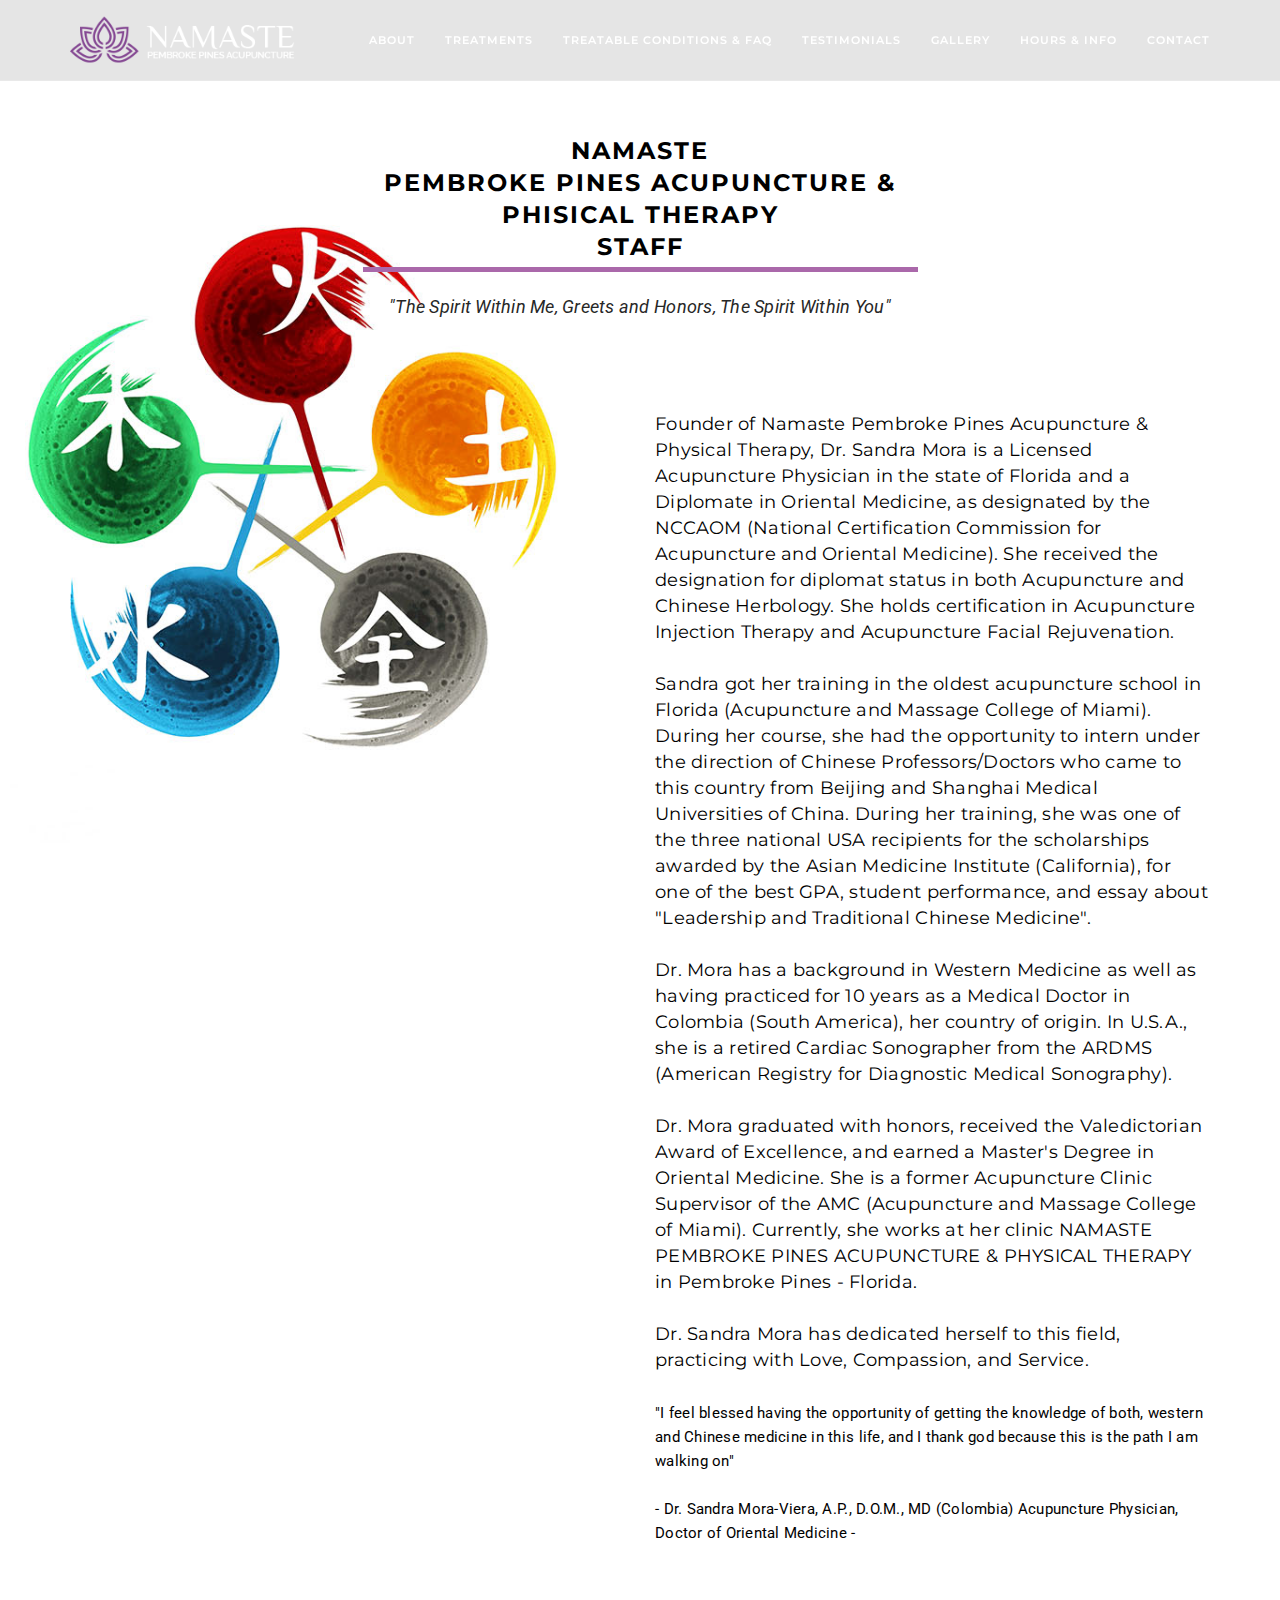
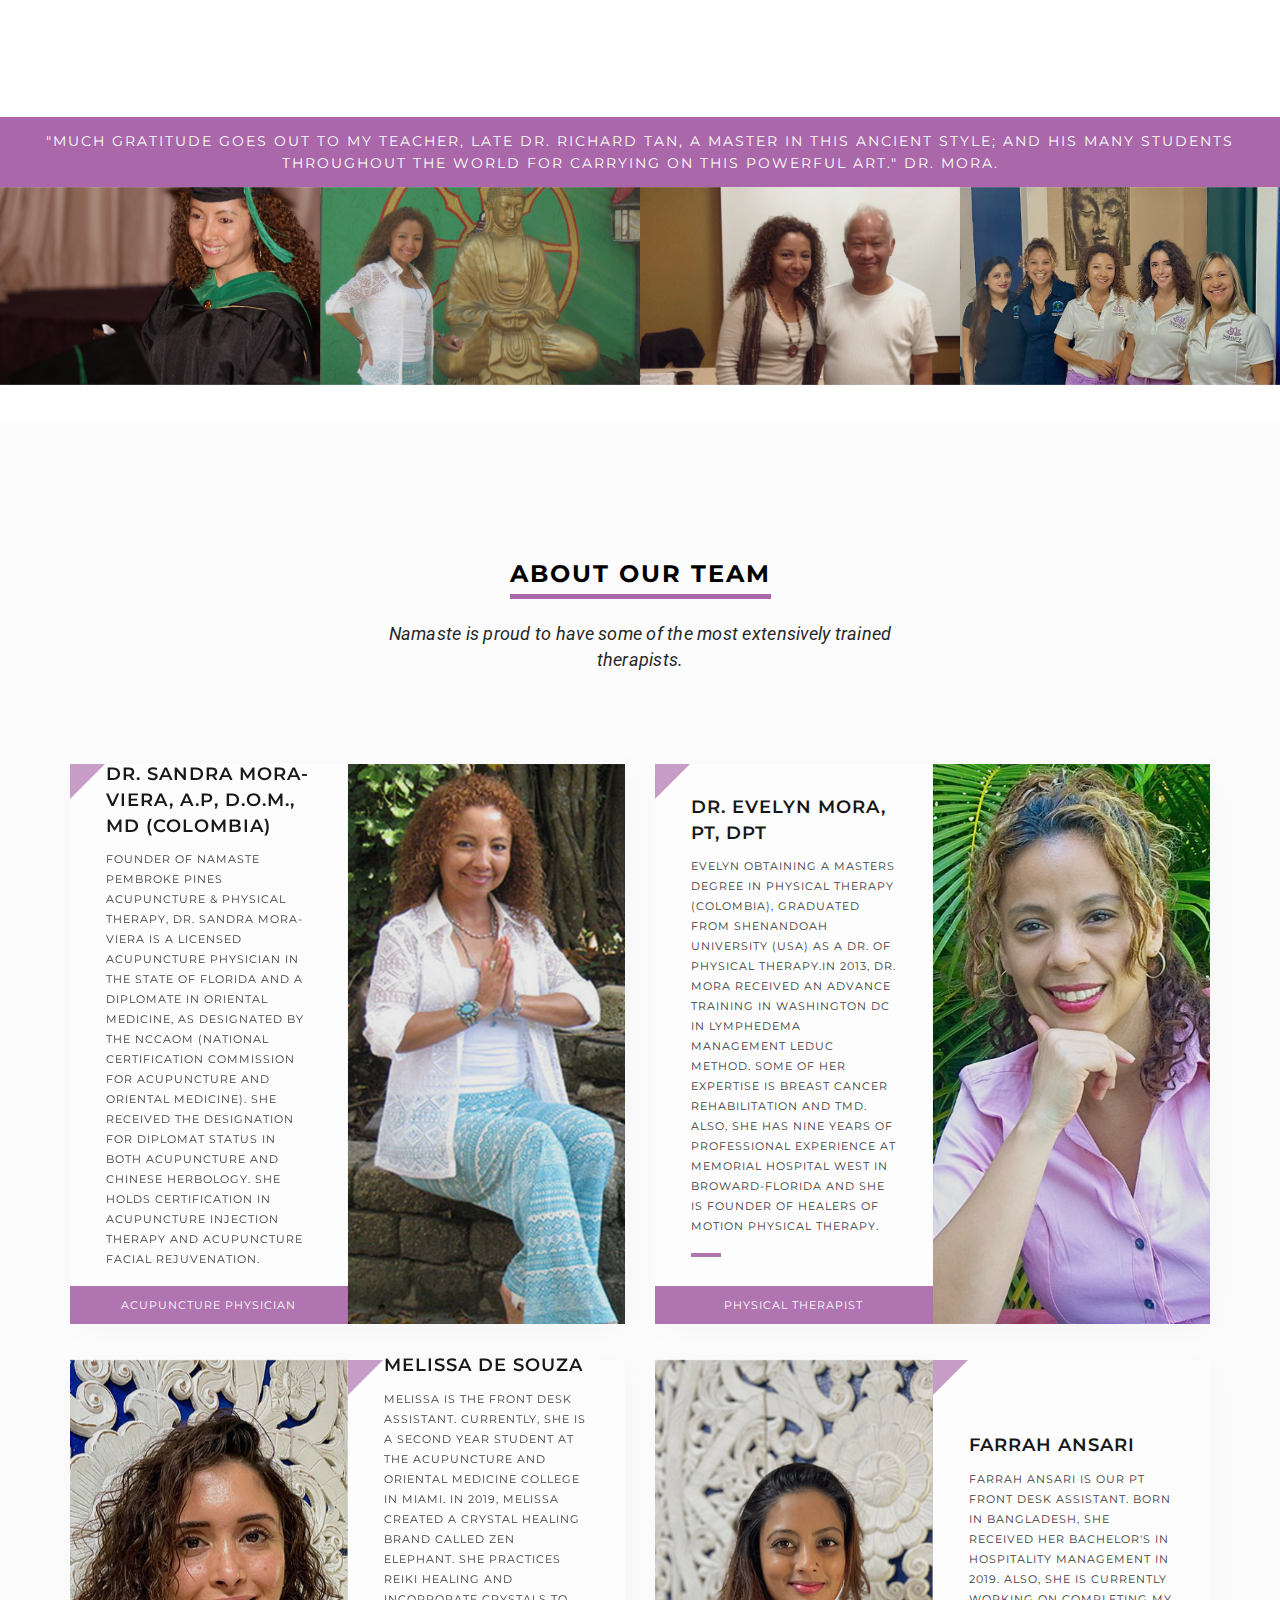
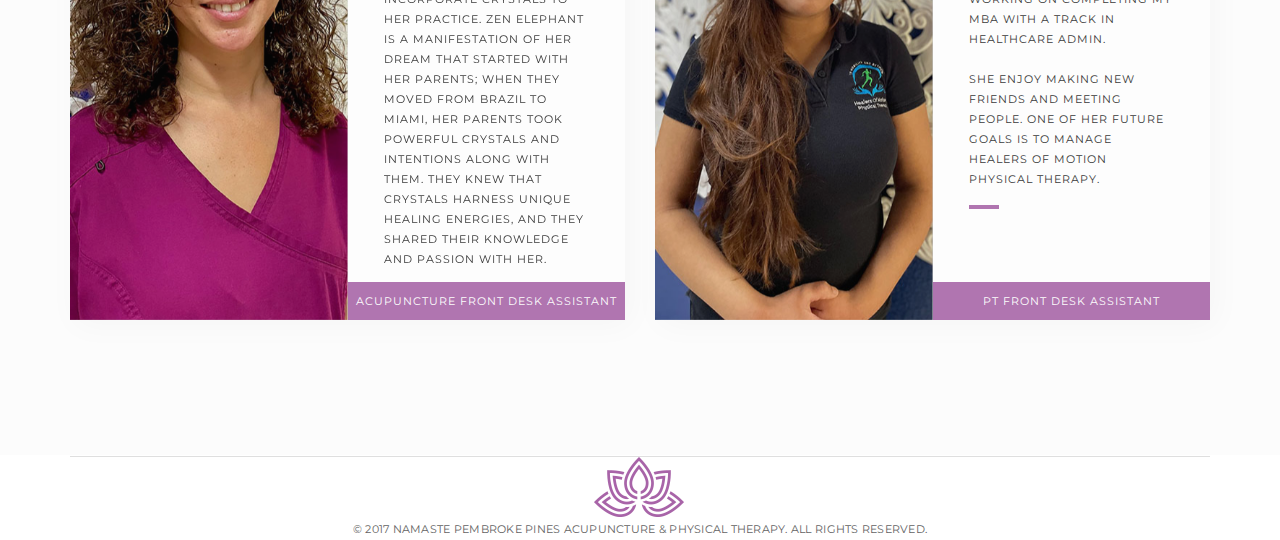
==== commit 485c0508: "Update about.html" ====
--- a/html/about.html
+++ b/html/about.html
@@ -349,42 +349,7 @@
 				</div>
 				<!-- //Features Box Style v3 End -->
 				
-				<!-- Features Box Style v3 Start -->
-				<div class="features-box col-md-6 sm-margin-5 margin-3 sm-no-margin-bottom no-margin-bottom sm-no-margin-rl no-margin-rl">
-					<div class="box-shadow-yes position-relative">
-						<div class="bg-overlay-gray-1">
-							<img src="assets/images/staff-02.jpg" alt=""/>
-						</div>
-						<!-- //.bg-overlay-gray-1 -->
-
-						<div class="bg-white height-100 opacity-9 position-absolute position-top sm-position-right position-left xs-width-100 width-50">
-							<!-- Triangle -->
-							<span class="opacity-7 position-absolute position-top position-left triangle-top-left triangle-base-color"></span>
-
-							<div class="display-table height-100 width-100">
-								<div class="display-table-cell no-padding-tb padding-13 xs-text-center vertical-align-middle">
-									<h4 class="font-family-alt font-weight-600 letter-spacing-1 margin-top-min-38px xs-text-small text-extra-large text-uppercase">Dr. Adriana Ortiz</h4>
-									<p class="font-family-alt letter-spacing-1 margin-5 no-margin-bottom no-margin-rl text-gray-dark-2 xs-text-extra-small text-small text-uppercase">Dr. Adriana Ortiz is our Medical Assistant. Adriana has a background in Western Medicine practicing for 12 years as a Doctor of Medicine in Argentina (South America), her country of origin. were she earned a postgraduate degree in Traditional Chinese Medicine (TCM), Homeopathy, and Metabolic Nutrition.
-									<br><br>In USA, she is a retired Clinical Research Coordinator Certificated (CRCC).</p>
-									<span class="bg-base-color hidden-xs margin-8 no-margin-bottom no-margin-rl separator-line-thick"></span>
-								</div>
-								<!-- //.display-table-cell -->
-							</div>
-							<!-- //.display-table -->
-
-							<div class="bg-base-color height-38px position-absolute position-bottom position-left text-center width-100">
-								<div class="display-table height-100 width-100">
-									<span class="display-table-cell font-family-alt letter-spacing-1 xs-text-extra-small text-small text-uppercase text-white vertical-align-middle">Medical Assistant, RMA</span>
-								</div>
-								<!-- //.display-table -->
-							</div>
-							<!-- //.bg-base-color -->
-						</div>
-						<!-- //.bg-white -->
-					</div>
-					<!-- //.box-shadow-yes -->
-				</div>
-				<!-- //Features Box Style v3 End -->
+				
 				
 			</div>
 			<!-- //.row -->
--- a/html/assets/css/niobe_main.css
+++ b/html/assets/css/niobe_main.css
@@ -37,17 +37,35 @@
 
 img {
 	-webkit-backface-visibility: hidden;
+    display: flex;
 	height: auto;
-	max-width: 100%;
-}
-
-video {
+    justify-content: center;
+    margin: auto;
+	max-width: 100%;  
+}
+.video {
+    align: center;
+    padding:10% 10% 0% 10%; 
+    position: relative; 
+}
+.video iframe{
 	background-size: cover;
 	display: table-cell;
 	vertical-align: middle;
 	width: 100%;
 }
-
+@media (max-width: 1199px) {
+    .video {
+        padding:5% 0% 0% 0%; 
+    
+    }
+    .video iframe{
+        background-size: cover;
+        vertical-align: middle;
+        width: 100%; 
+        height: 50vw;
+    }
+}
 ul,
 ol,
 dl {
--- a/html/assets/css/niobe_style.css
+++ b/html/assets/css/niobe_style.css
@@ -359,10 +359,79 @@
     padding: 20px 22px 10px;
 }
 
-
-
-
-
+/*------------------------------------*\
+Slider logo
+\*------------------------------------*/
+
+.slider{
+    width: 75vw;
+    height: auto;
+    margin: auto;
+    overflow: hidden;
+}
+.slider .slide-track{
+    display: flex;
+    animation: scroll 40s linear infinite;
+    -webkit-animation: scroll 40s linear infinite;
+    width: calc(450px * 10);
+    align-items: center;
+    justify-content: space-around;
+}
+
+.slider .slide{
+    padding-top: 60px;
+    width: 450px;
+}
+
+.slider .slide img{
+    width: 100%;
+    padding-left: 20px;
+    padding-right: 20px;
+}
+@keyframes scroll{
+    0%{
+        -webkit-transform: translateX(0);
+        transform: translateX(0);
+    }
+    100%{
+        -webkit-transform: translateX(calc(-400px * 5));
+        transform: translateX(calc(-400px * 5));
+    }
+}
+@media max-width(800px){
+    .slider{
+        width: 75vw;
+        height: auto;
+        margin: auto;
+        overflow: hidden;
+    }
+    .slider .slide-track{
+        display: flex;
+        animation: scroll 40s linear infinite;
+        -webkit-animation: scroll 40s linear infinite;
+        width: calc(380px * 10);
+        align-items: center;
+        justify-content: space-around;
+    }
+
+    .slider .slide{
+        padding-top: 60px;
+        width: 200px;
+    }
+
+    .slider .slide img{
+        width: 100%;
+    }
+    @keyframes scroll{
+        0%{
+            -webkit-transform: translateX(0);
+            transform: translateX(0);
+        }
+        100%{
+            -webkit-transform: translateX(calc(-400px * 5));
+            transform: translateX(calc(-400px * 5));
+        }
+}
 /*------------------------------------*\
     Section - Contact
 \*------------------------------------*/
